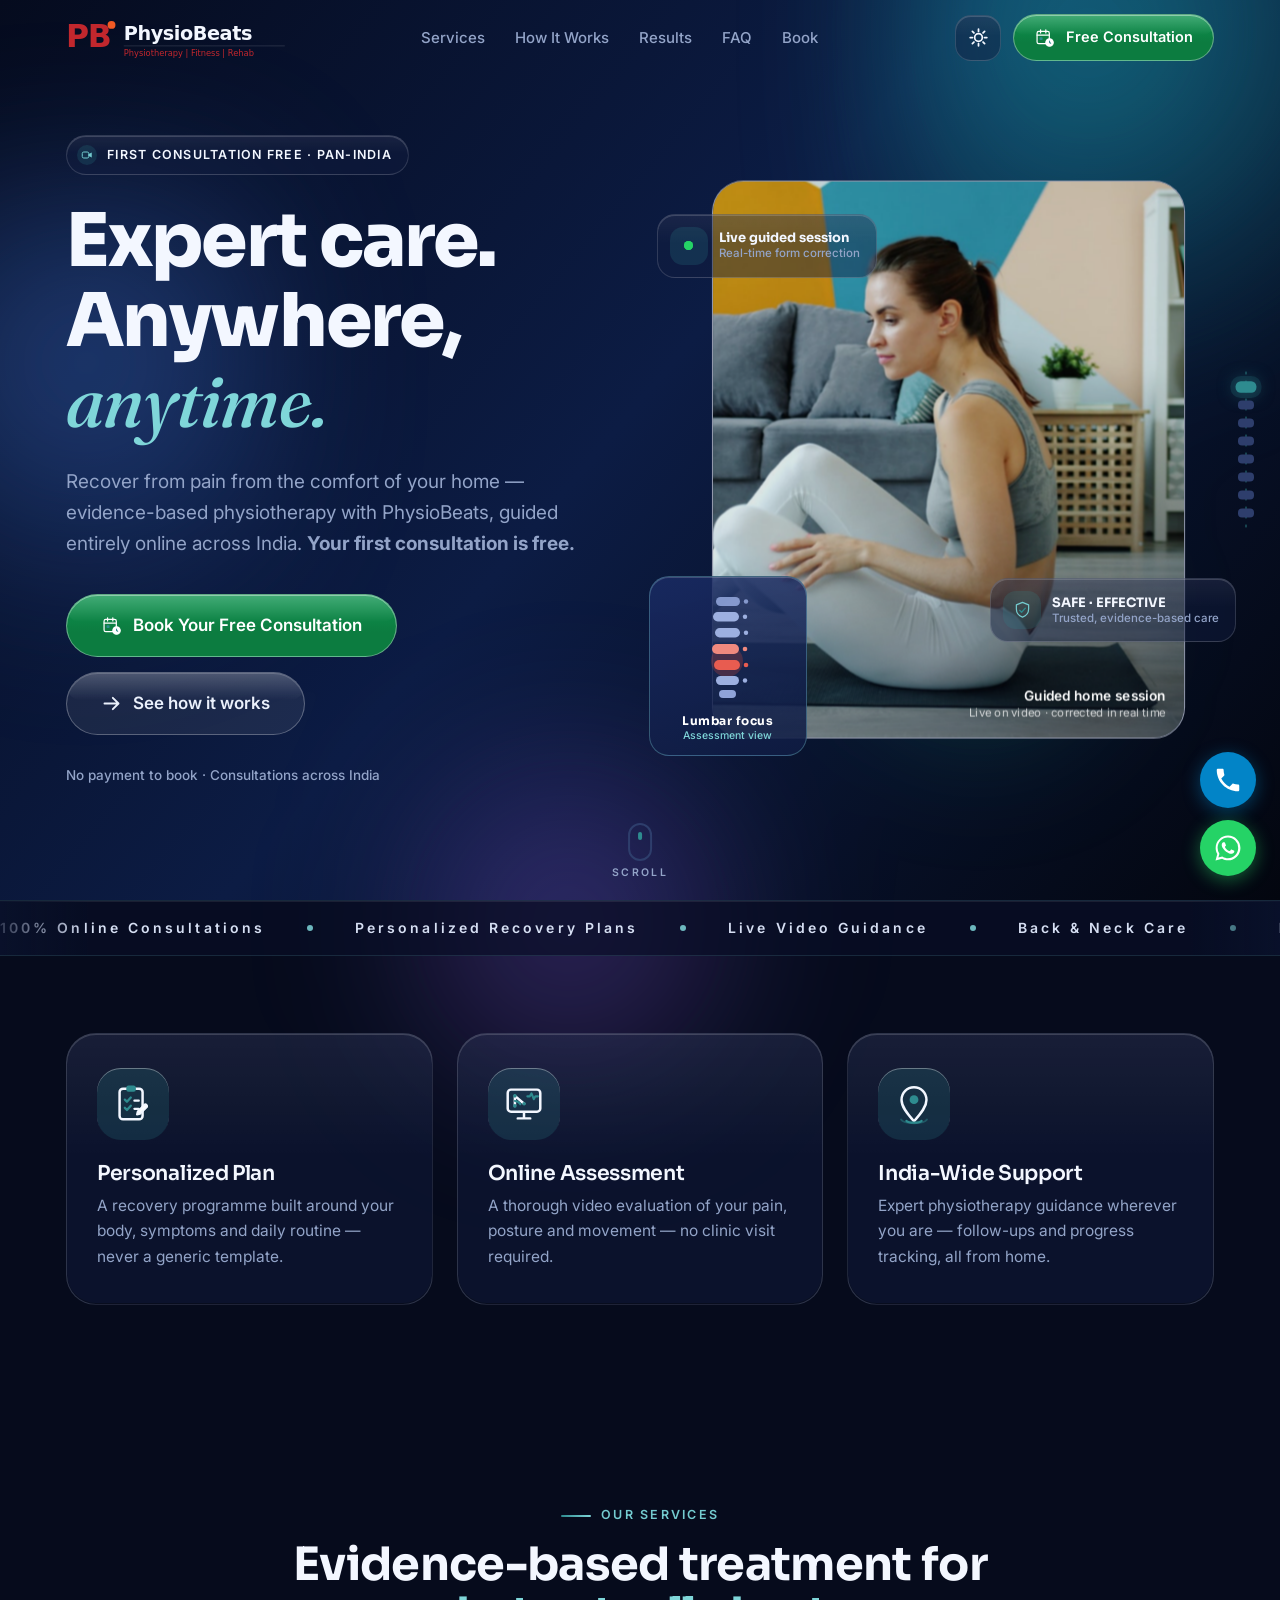
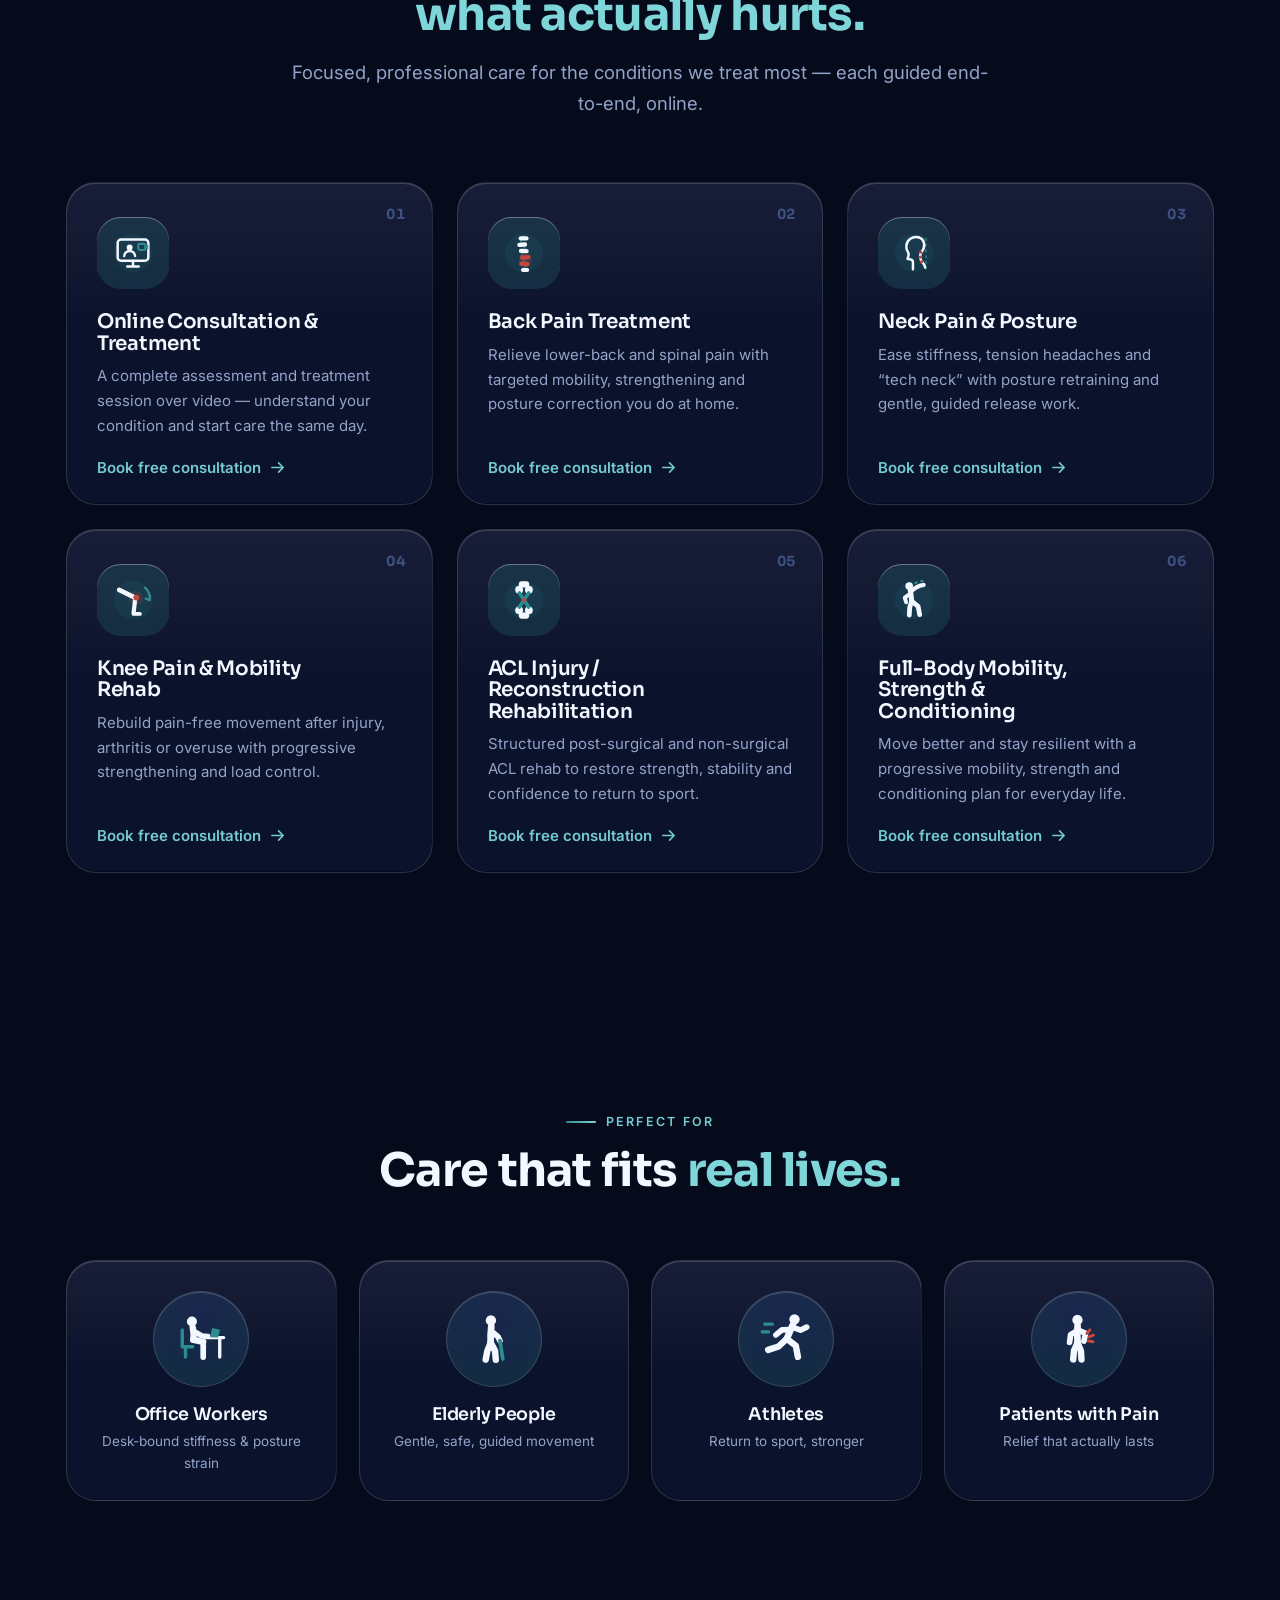
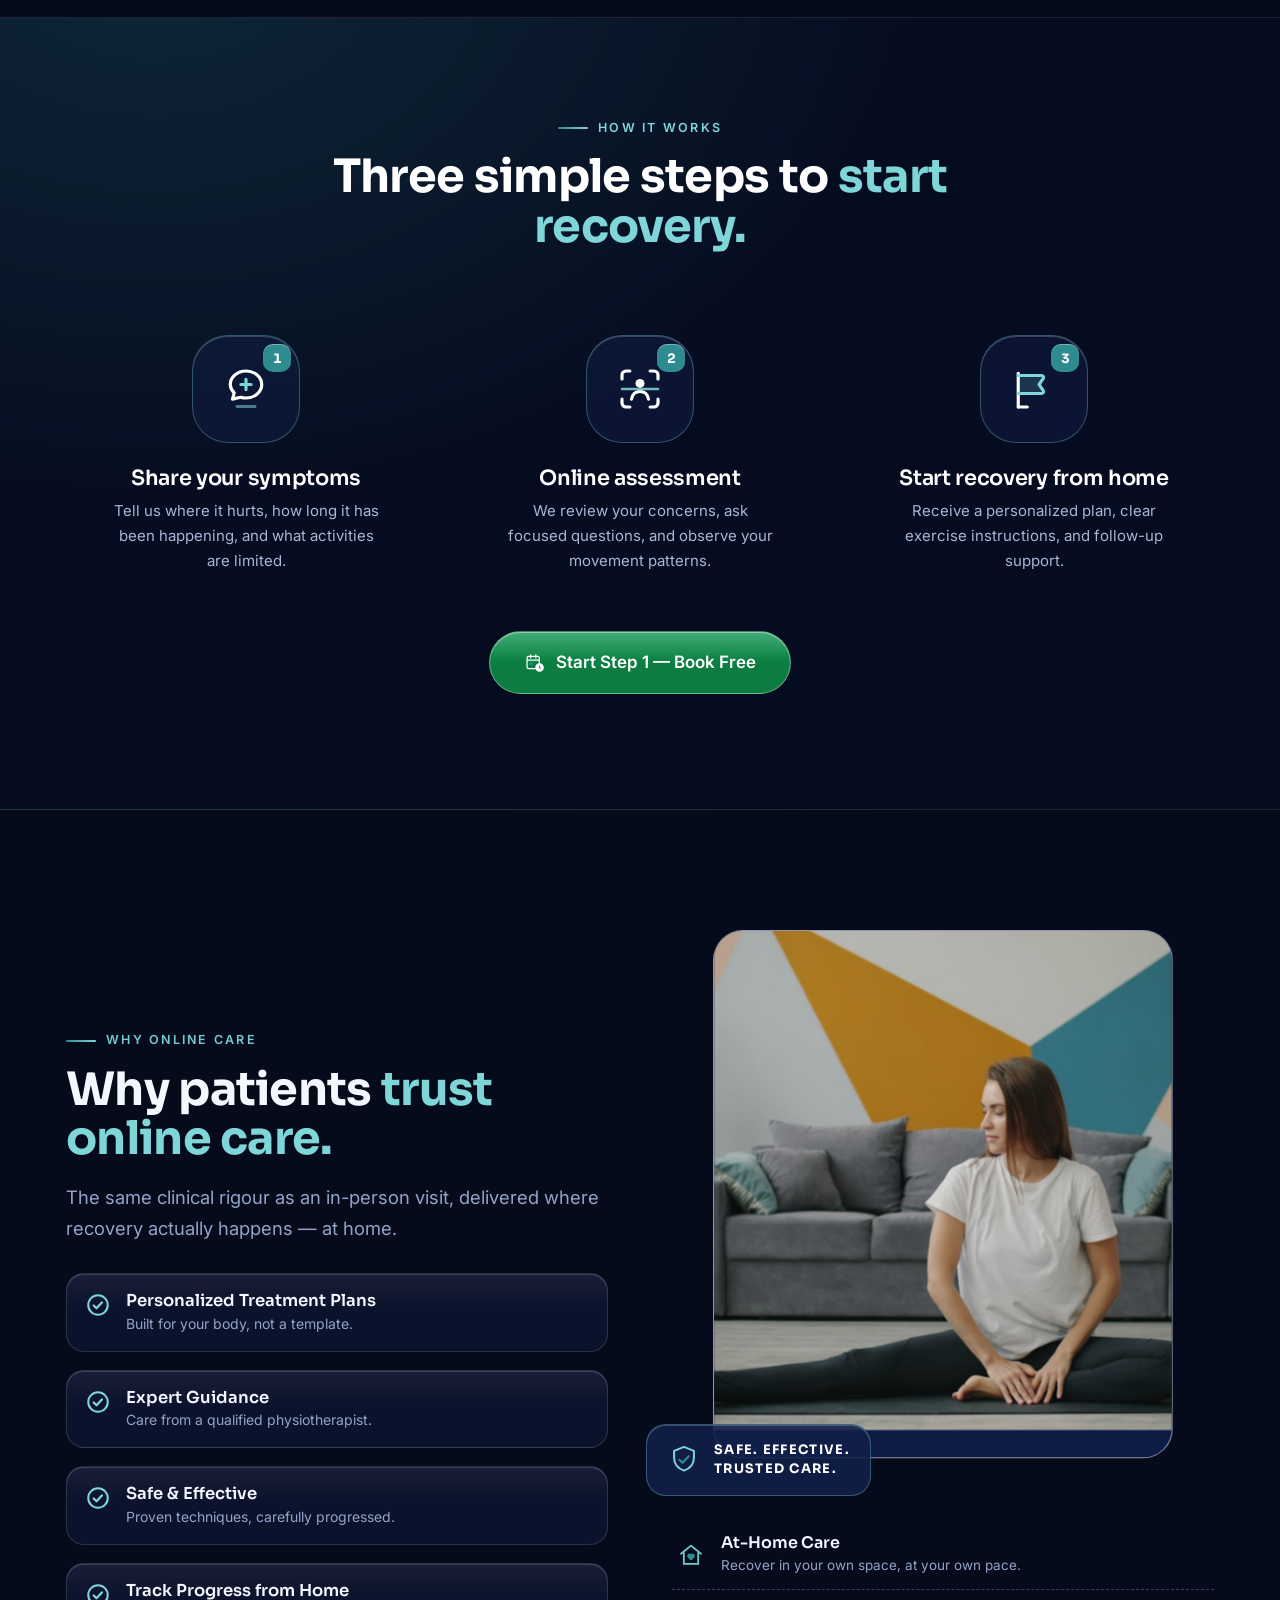
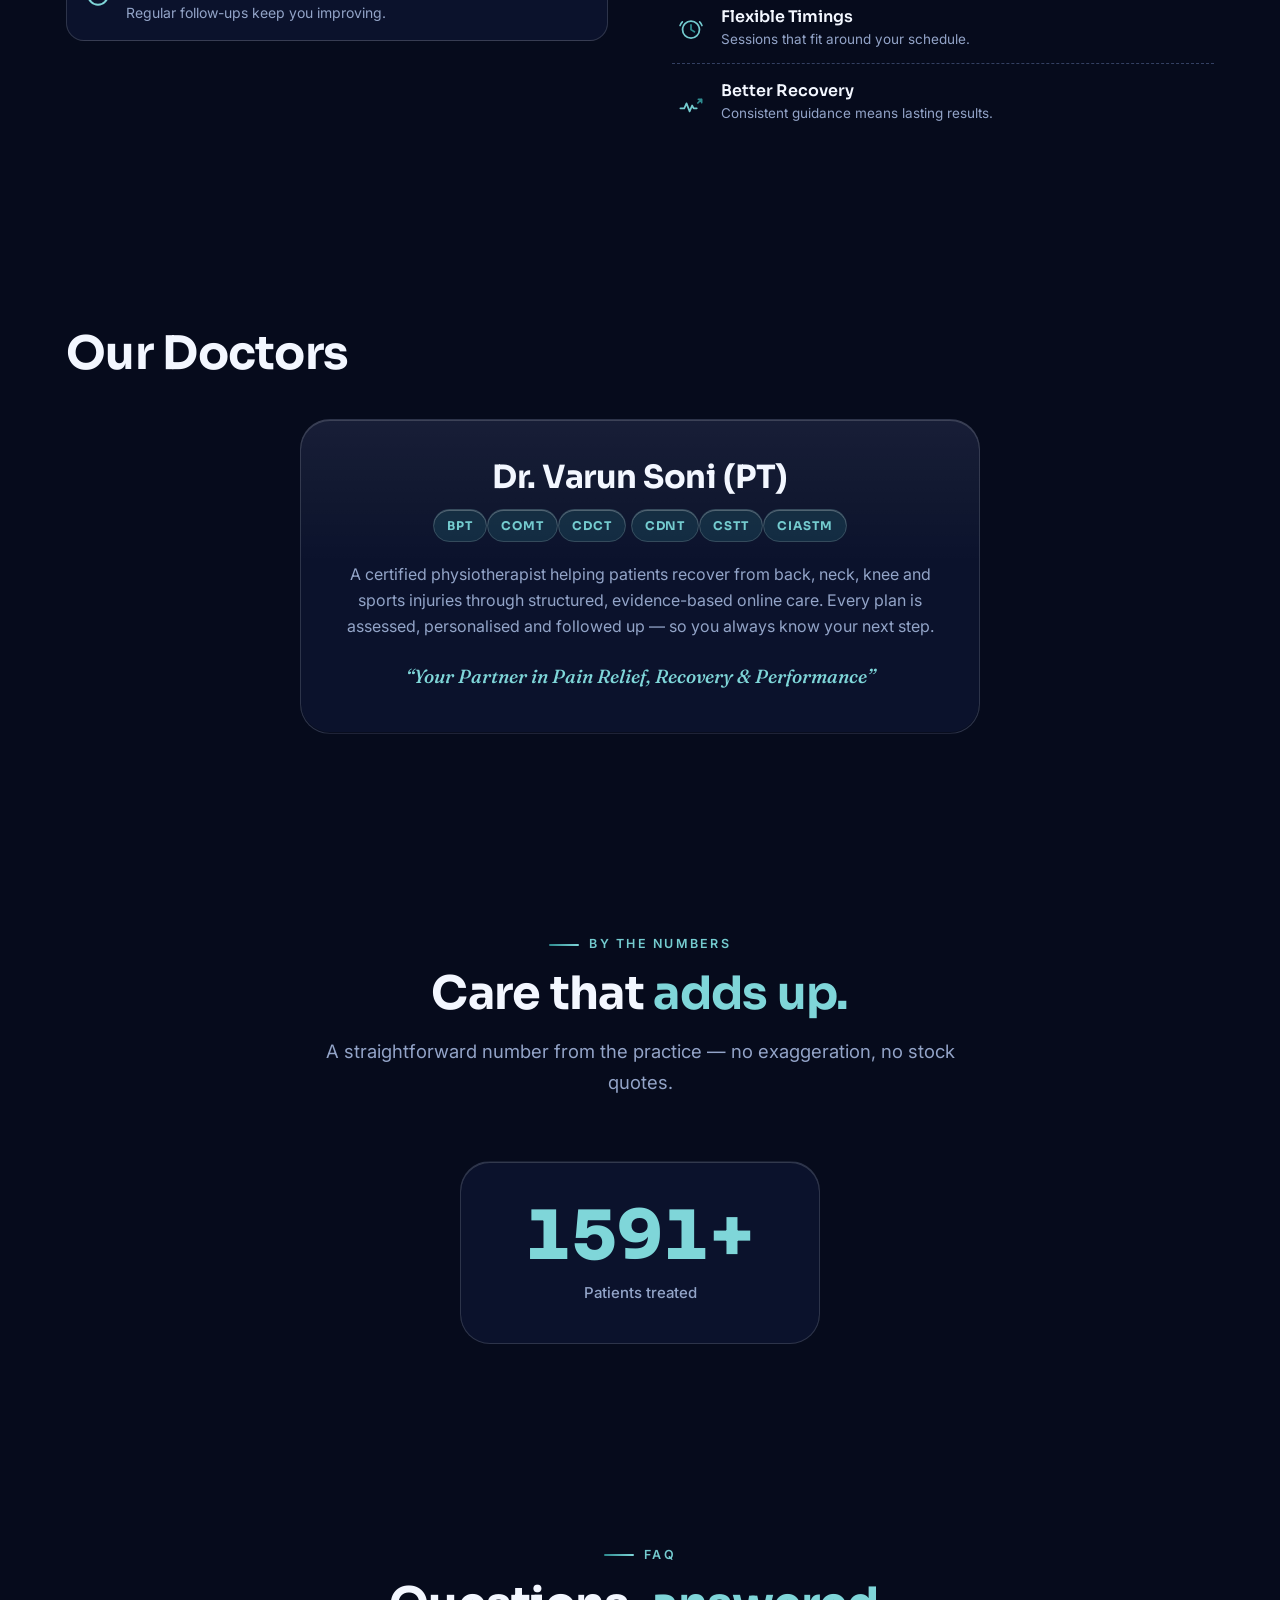
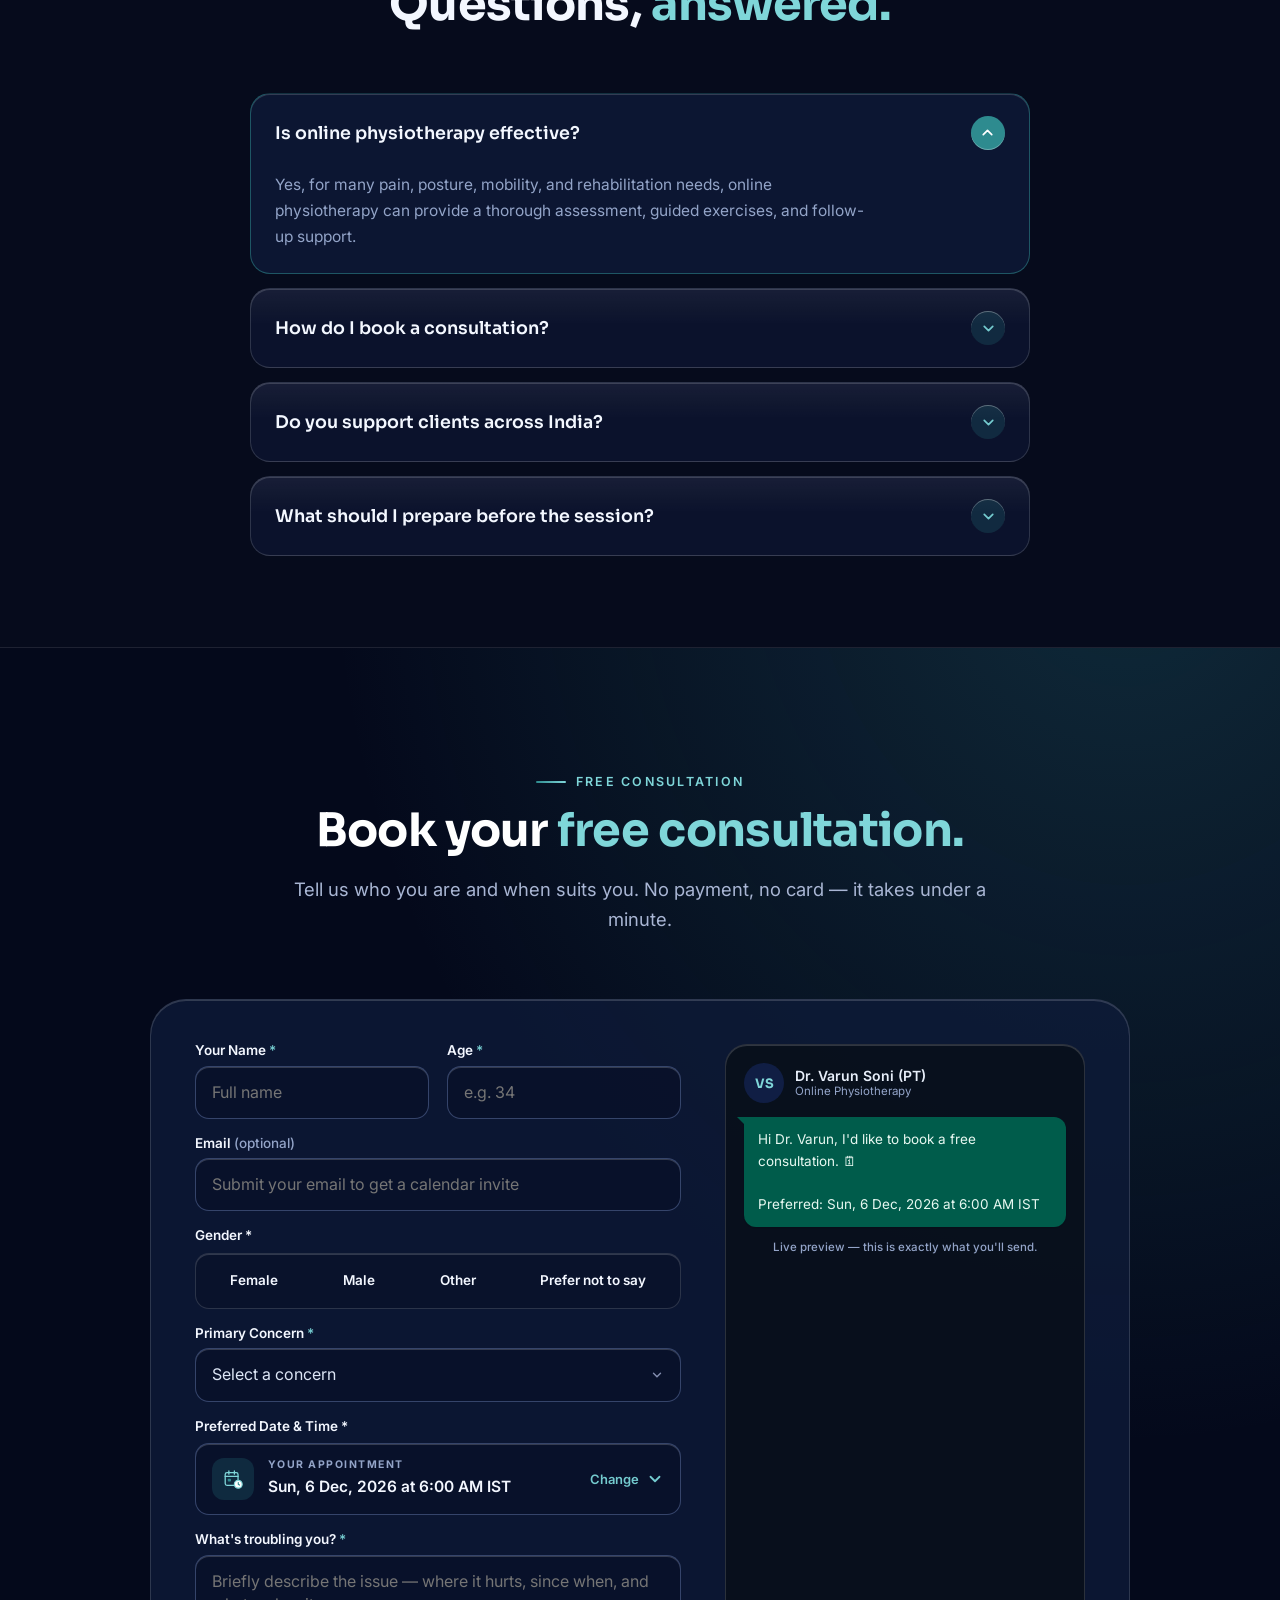
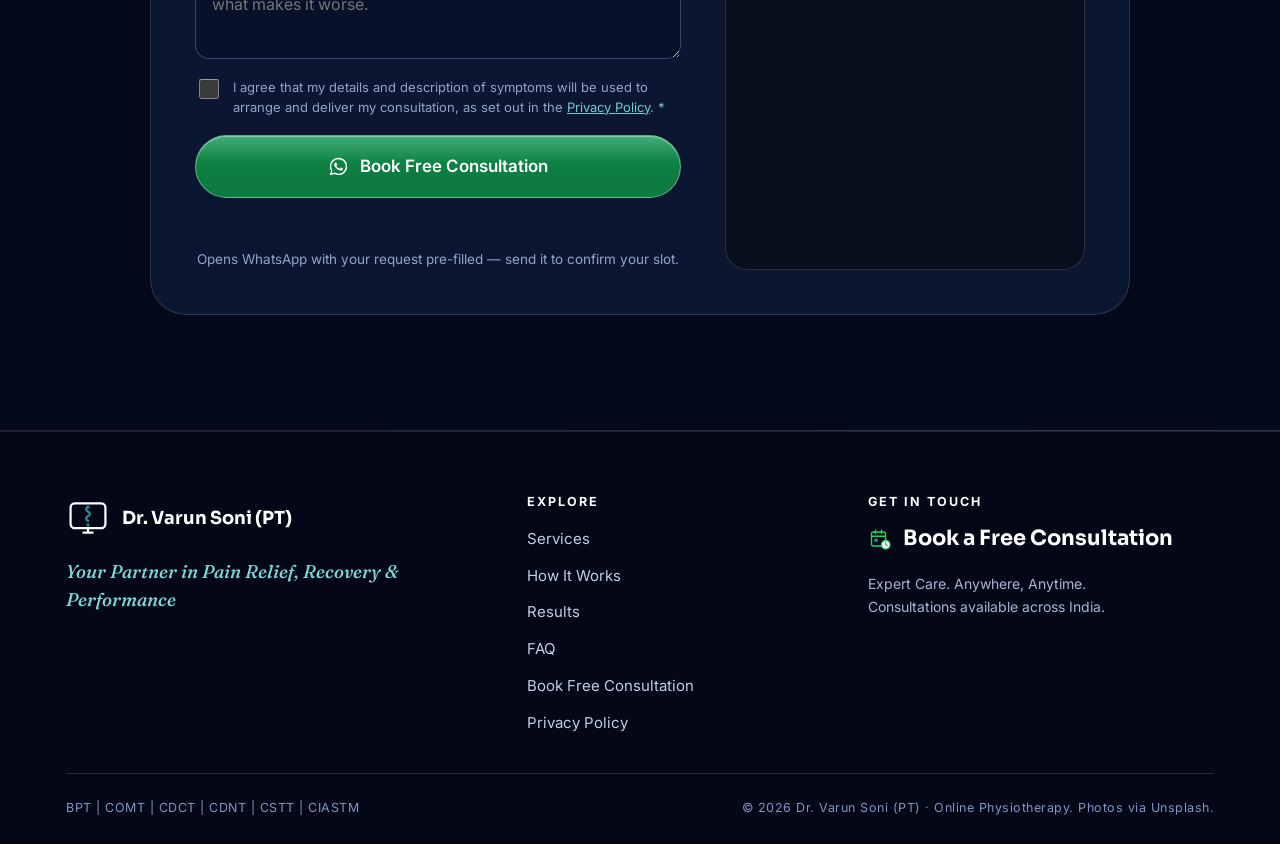
==== index.html @ 994fc3c7 "Add files via upload" ====
<!DOCTYPE html>
<html lang="en">

<head>
  <meta charset="UTF-8" />
  <meta name="viewport" content="width=device-width, initial-scale=1.0" />
  <!-- Mark JS available so animations only hide content when they can un-hide it,
       and apply the saved theme before first paint (dark is the default). -->
  <script>
    document.documentElement.classList.add('js');
    (function () {
      var t = null;
      var m = location.search.match(/[?&]theme=(light|dark)/);
      if (m) { t = m[1]; }
      else { try { t = localStorage.getItem('theme'); } catch (e) { } }
      if (t !== 'light' && t !== 'dark') t = 'dark';
      document.documentElement.setAttribute('data-theme', t);
    })();
  </script>
  <title>Dr. Varun Soni (PT) — Online Physiotherapy | Book a Free Consultation</title>
  <meta name="description"
    content="Evidence-based online physiotherapy with Dr. Varun Soni (PT). Recover from back, neck, knee and ACL pain with a personalized plan you can follow from home — anywhere in India. Start with a free consultation." />
  <meta name="theme-color" content="#0F1C42" />

  <!-- ⚠ TODO before launch: replace every occurrence of https://drvarunsoni.in with the
       real production domain (canonical, og:image, twitter:image, JSON-LD url + image).
       Relative social-image URLs are not reliably resolved by crawlers, which is why
       these must stay absolute. -->
  <link rel="canonical" href="https://drvarunsoni.in/" />
  <meta name="robots" content="index, follow" />

  <!-- Open Graph -->
  <meta property="og:type" content="website" />
  <meta property="og:url" content="https://drvarunsoni.in/" />
  <meta property="og:title" content="Dr. Varun Soni (PT) — Online Physiotherapy" />
  <meta property="og:description"
    content="Expert Care. Anywhere, Anytime. Book a free consultation and recover from home." />
  <meta property="og:image" content="https://drvarunsoni.in/assets/og-image.jpg" />
  <meta property="og:image:width" content="1200" />
  <meta property="og:image:height" content="630" />
  <meta property="og:image:type" content="image/jpeg" />
  <meta property="og:image:alt" content="Dr. Varun Soni (PT) — Online Physiotherapy. Expert care, anywhere, anytime." />
  <meta name="twitter:card" content="summary_large_image" />
  <meta name="twitter:title" content="Dr. Varun Soni (PT) — Online Physiotherapy" />
  <meta name="twitter:description"
    content="Expert Care. Anywhere, Anytime. Book a free consultation and recover from home." />
  <meta name="twitter:image" content="https://drvarunsoni.in/assets/og-image.jpg" />

  <link rel="icon" href="assets/favicon.svg" type="image/svg+xml" />
  <link rel="preload" as="image" href="assets/img/hero-home-session.jpg" fetchpriority="high" />

  <link rel="preconnect" href="https://fonts.googleapis.com" />
  <link rel="preconnect" href="https://fonts.gstatic.com" crossorigin />
  <link
    href="https://fonts.googleapis.com/css2?family=Sora:wght@400;600;700;800&family=Inter:wght@400;500;600;700&family=Fraunces:ital,opsz,wght@1,9..144,400;1,9..144,500;1,9..144,700&display=swap"
    rel="stylesheet" />

  <link rel="stylesheet" href="styles.css?v=13" />

  <script type="application/ld+json">
  {
    "@context": "https://schema.org",
    "@type": "MedicalBusiness",
    "name": "Dr. Varun Soni (PT) — Online Physiotherapy",
    "description": "Evidence-based online physiotherapy: personalized assessment, guided exercises and follow-up support, delivered from home across India.",
    "medicalSpecialty": "Physiotherapy",
    "telephone": "+919680049176",
    "url": "https://drvarunsoni.in/",
    "image": "https://drvarunsoni.in/assets/og-image.jpg",
    "areaServed": { "@type": "Country", "name": "India" },
    "availableService": [
      { "@type": "MedicalTherapy", "name": "Online Consultation & Treatment" },
      { "@type": "MedicalTherapy", "name": "Back Pain Treatment" },
      { "@type": "MedicalTherapy", "name": "Neck Pain & Posture" },
      { "@type": "MedicalTherapy", "name": "Knee Pain & Mobility Rehabilitation" },
      { "@type": "MedicalTherapy", "name": "ACL Injury / Reconstruction Rehabilitation" },
      { "@type": "MedicalTherapy", "name": "Full-Body Mobility, Strength & Conditioning" }
    ]
  }
  </script>

  <script type="application/ld+json">
  {
    "@context": "https://schema.org",
    "@type": "FAQPage",
    "mainEntity": [
      {
        "@type": "Question",
        "name": "Is online physiotherapy effective?",
        "acceptedAnswer": { "@type": "Answer", "text": "Yes, for many pain, posture, mobility, and rehabilitation needs, online physiotherapy can provide a thorough assessment, guided exercises, and follow-up support." }
      },
      {
        "@type": "Question",
        "name": "How do I book a consultation?",
        "acceptedAnswer": { "@type": "Answer", "text": "Fill in the booking form on this page with your details and preferred date and time. Your first consultation is free. Submitting the form opens WhatsApp with your request pre-filled so you can confirm in one tap." }
      },
      {
        "@type": "Question",
        "name": "Do you support clients across India?",
        "acceptedAnswer": { "@type": "Answer", "text": "Yes. The service is designed for people anywhere in India who want expert physiotherapy guidance from home." }
      },
      {
        "@type": "Question",
        "name": "What should I prepare before the session?",
        "acceptedAnswer": { "@type": "Answer", "text": "Keep a phone or laptop ready, wear comfortable clothing, and be prepared to show the area of concern and perform a few simple movements if needed." }
      }
    ]
  }
  </script>
</head>

<body>

  <!-- ==================== ICON SPRITE ==================== -->
  <svg xmlns="http://www.w3.org/2000/svg" style="display:none" aria-hidden="true">
    <symbol id="ic-consult" viewBox="0 0 48 48" fill="none">
      <circle cx="24" cy="24" r="20" fill="#2E8B8F" opacity=".10" />
      <rect x="8" y="10" width="32" height="22" rx="3.4" stroke="currentColor" stroke-width="2.6" />
      <path d="M18 38h12M24 32.4V38" stroke="currentColor" stroke-width="2.6" stroke-linecap="round" />
      <circle cx="20.5" cy="18.2" r="3.1" fill="currentColor" />
      <path d="M14.8 27.2c.5-3.4 2.8-5.2 5.7-5.2s5.2 1.8 5.7 5.2" stroke="currentColor" stroke-width="2.4"
        stroke-linecap="round" />
      <rect x="29.5" y="14.5" width="7.4" height="6.4" rx="1.8" stroke="#2E8B8F" stroke-width="2.2" />
      <path d="M36.9 16.6l3-1.7v5.6l-3-1.7" fill="#2E8B8F" />
    </symbol>
    <symbol id="ic-spine" viewBox="0 0 48 48" fill="none">
      <circle cx="24" cy="24" r="20" fill="#2E8B8F" opacity=".10" />
      <circle cx="25.5" cy="31" r="7" fill="#C8453B" opacity=".22" />
      <path d="M23.2 6.5c-3.4 3.2-3.4 6.4 0 9.1 3 2.4 3 5.4 0 7.8-3.2 2.6-3.2 5.9.4 8.4 3 2.1 3.2 5 .6 7.7"
        stroke="#2E8B8F" stroke-width="2" stroke-linecap="round" opacity=".55" />
      <g fill="currentColor">
        <rect x="18.4" y="6.4" width="10.4" height="4.6" rx="2.3" />
        <rect x="16.9" y="13" width="10.4" height="4.6" rx="2.3" transform="rotate(-4 22.1 15.3)" />
        <rect x="18.6" y="19.6" width="10.4" height="4.6" rx="2.3" transform="rotate(3 23.8 21.9)" />
      </g>
      <g fill="#C8453B">
        <rect x="19.9" y="26.2" width="10.9" height="4.8" rx="2.4" transform="rotate(-3 25.3 28.6)" />
        <rect x="18.9" y="33" width="10.9" height="4.8" rx="2.4" transform="rotate(4 24.3 35.4)" />
      </g>
      <rect x="20.8" y="39.7" width="8.6" height="4.2" rx="2.1" fill="currentColor" />
    </symbol>
    <symbol id="ic-neck" viewBox="0 0 48 48" fill="none">
      <circle cx="24" cy="24" r="20" fill="#2E8B8F" opacity=".10" />
      <path d="M36.5 9v32" stroke="#2E8B8F" stroke-width="1.8" stroke-dasharray="1.5 4.5" stroke-linecap="round"
        opacity=".8" />
      <path
        d="M28.6 7.6c-6.4-1.4-11.9 2.6-12.6 8.6-.3 2.6.4 4.7 1.6 6.7 1 1.6 1.2 2.7.6 4.4l-1 2.7 3.4.8c1.6.4 2.3 1.2 2.3 2.9V41"
        stroke="currentColor" stroke-width="2.6" stroke-linecap="round" stroke-linejoin="round" />
      <path
        d="M28.6 7.6c3.4 1 5.6 3.6 6 7.2.3 3-.6 5.4-2.4 7.6-1.4 1.8-2 3.4-1.8 5.6.2 2.6 1 4.4 2.8 6.2 1.5 1.5 2.2 3 2.4 5"
        stroke="currentColor" stroke-width="2.6" stroke-linecap="round" />
      <g fill="#C8453B">
        <circle cx="31" cy="23.2" r="1.7" />
        <circle cx="30.6" cy="28.2" r="1.7" />
        <circle cx="31.8" cy="33.2" r="1.7" />
      </g>
    </symbol>
    <symbol id="ic-knee" viewBox="0 0 48 48" fill="none">
      <circle cx="24" cy="24" r="20" fill="#2E8B8F" opacity=".10" />
      <circle cx="27" cy="22" r="7.5" fill="#C8453B" opacity=".18" />
      <path d="M9.5 13.5L25 21" stroke="currentColor" stroke-width="4.8" stroke-linecap="round" />
      <path d="M26.2 23.6L24.6 37.5" stroke="currentColor" stroke-width="4.4" stroke-linecap="round" />
      <path d="M24.6 38.5h6.6" stroke="currentColor" stroke-width="4" stroke-linecap="round" />
      <circle cx="27.4" cy="21.4" r="3" fill="#C8453B" />
      <path d="M36.5 11a15.5 15.5 0 015 13" stroke="#2E8B8F" stroke-width="2.4" stroke-linecap="round" />
      <path d="M41.8 19.6l-.3 4.6-4.2-1.7" stroke="#2E8B8F" stroke-width="2.4" stroke-linecap="round"
        stroke-linejoin="round" />
    </symbol>
    <symbol id="ic-acl" viewBox="0 0 48 48" fill="none">
      <circle cx="24" cy="24" r="20" fill="#2E8B8F" opacity=".10" />
      <rect x="18.5" y="4.5" width="11" height="6.5" rx="3.2" fill="currentColor" />
      <circle cx="18.9" cy="13.2" r="4.1" fill="currentColor" />
      <circle cx="29.1" cy="13.2" r="4.1" fill="currentColor" />
      <circle cx="18.9" cy="34.8" r="4.1" fill="currentColor" />
      <circle cx="29.1" cy="34.8" r="4.1" fill="currentColor" />
      <rect x="18.5" y="37" width="11" height="6.5" rx="3.2" fill="currentColor" />
      <path d="M19 16.5l10 15M29 16.5l-10 15" stroke="#2E8B8F" stroke-width="3.6" stroke-linecap="round" />
      <circle cx="24" cy="24" r="2.2" fill="#C8453B" />
    </symbol>
    <symbol id="ic-mobility" viewBox="0 0 48 48" fill="none">
      <circle cx="24" cy="24" r="20" fill="#2E8B8F" opacity=".10" />
      <circle cx="19" cy="9.4" r="4" fill="currentColor" />
      <path d="M20 13.8c1 3.8 1.4 7.4 1.5 11.4" stroke="currentColor" stroke-width="5.2" stroke-linecap="round" />
      <path d="M20.5 15.8C24 11.6 28.5 9 34 8.2" stroke="currentColor" stroke-width="4.4" stroke-linecap="round" />
      <path d="M20.2 17.4l-5.8 4.2 1.4 4.8" stroke="currentColor" stroke-width="4.2" stroke-linecap="round"
        stroke-linejoin="round" />
      <path d="M21.5 25.2l-2 6.8-.4 7.8" stroke="currentColor" stroke-width="5" stroke-linecap="round"
        stroke-linejoin="round" />
      <path d="M21.5 25.2l6.8 5.4 1.6 8.6" stroke="currentColor" stroke-width="5" stroke-linecap="round"
        stroke-linejoin="round" />
      <path d="M25.5 6.5c3.8-2.6 8.2-3 12.4-1.2" stroke="#2E8B8F" stroke-width="2.2" stroke-linecap="round"
        stroke-dasharray="1.5 5" />
    </symbol>
    <symbol id="ic-plan" viewBox="0 0 48 48" fill="none">
      <rect x="10" y="8" width="24" height="32" rx="3.6" stroke="currentColor" stroke-width="2.6" />
      <rect x="17" y="4.8" width="10" height="6.4" rx="2.4" fill="#2E8B8F" />
      <path d="M15.5 19.5l2.2 2.2 4-4.4" stroke="#2E8B8F" stroke-width="2.4" stroke-linecap="round"
        stroke-linejoin="round" />
      <path d="M25.5 20.5h4.5" stroke="currentColor" stroke-width="2.4" stroke-linecap="round" />
      <path d="M15.5 28l2.2 2.2 4-4.4" stroke="#2E8B8F" stroke-width="2.4" stroke-linecap="round"
        stroke-linejoin="round" />
      <path d="M25.5 29h4.5" stroke="currentColor" stroke-width="2.4" stroke-linecap="round" />
      <path d="M38.6 26.8l-7.3 7.3-3.1.8.8-3.1 7.3-7.3a1.9 1.9 0 012.3 2.3z" fill="#fff" stroke="currentColor"
        stroke-width="2.2" stroke-linejoin="round" />
    </symbol>
    <symbol id="ic-assess" viewBox="0 0 48 48" fill="none">
      <rect x="7" y="9" width="34" height="23" rx="3.4" stroke="currentColor" stroke-width="2.6" />
      <path d="M17.5 39h13M24 32.6V39" stroke="currentColor" stroke-width="2.6" stroke-linecap="round" />
      <path d="M14.5 26V15.5l9.6 8.2" stroke="currentColor" stroke-width="2.6" stroke-linecap="round"
        stroke-linejoin="round" />
      <path d="M14.5 20.8a7.4 7.4 0 015.7 3.4" stroke="#2E8B8F" stroke-width="2.2" stroke-linecap="round" />
      <circle cx="14.5" cy="15.5" r="1.9" fill="#2E8B8F" />
      <circle cx="24.1" cy="23.7" r="1.9" fill="#2E8B8F" />
      <circle cx="14.5" cy="26" r="1.9" fill="#2E8B8F" />
      <path d="M27.5 16h2.6l1.7-3 2.4 6 1.7-3h2.6" stroke="#2E8B8F" stroke-width="2.2" stroke-linecap="round"
        stroke-linejoin="round" />
    </symbol>
    <symbol id="ic-india" viewBox="0 0 48 48" fill="none">
      <path d="M24 42c8.4-9.5 13-15.7 13-22.3C37 12 31.2 6.5 24 6.5S11 12 11 19.7C11 26.3 15.6 32.5 24 42z"
        stroke="currentColor" stroke-width="2.6" stroke-linejoin="round" />
      <circle cx="24" cy="19.5" r="4.6" fill="#2E8B8F" />
      <path d="M16 41.6a8.6 2.9 0 0016 0" stroke="#2E8B8F" stroke-width="2.2" stroke-linecap="round" />
      <path d="M10.5 40.2a13.8 4.8 0 0027 0" stroke="#2E8B8F" stroke-width="2" stroke-linecap="round" opacity=".45" />
    </symbol>
    <symbol id="ic-office" viewBox="0 0 48 48" fill="none">
      <path d="M9.5 17v13M9.5 30h8M12 30v8" stroke="#2E8B8F" stroke-width="2.6" stroke-linecap="round"
        stroke-linejoin="round" />
      <circle cx="17" cy="10.5" r="3.9" fill="currentColor" />
      <path d="M17.6 15c.8 3.4.9 6.2.5 9.6" stroke="currentColor" stroke-width="5" stroke-linecap="round" />
      <path d="M17.9 17.8l6.8 3.8 4.6.4" stroke="currentColor" stroke-width="4.2" stroke-linecap="round"
        stroke-linejoin="round" />
      <path d="M18.1 24.6l7.6 1.6" stroke="currentColor" stroke-width="5" stroke-linecap="round" />
      <path d="M25.7 26.4v11.6" stroke="currentColor" stroke-width="4.4" stroke-linecap="round" />
      <path d="M27 22.9h14.5" stroke="currentColor" stroke-width="2.6" stroke-linecap="round" />
      <path d="M38.5 23v15" stroke="currentColor" stroke-width="2.6" stroke-linecap="round" />
      <path d="M31 22.7l1.6-7.2 6.2 1.4-1.6 5.9z" fill="#2E8B8F" />
    </symbol>
    <symbol id="ic-elderly" viewBox="0 0 48 48" fill="none">
      <circle cx="21.6" cy="9.6" r="4" fill="currentColor" />
      <path d="M21.9 14.2c-.5 4.4-.7 8.4-.5 12.6" stroke="currentColor" stroke-width="5.2" stroke-linecap="round" />
      <path d="M21.7 17.8l5.4 4.4 1.5 3.2" stroke="currentColor" stroke-width="4.4" stroke-linecap="round"
        stroke-linejoin="round" />
      <path d="M28.6 25.2l2.2 14.3" stroke="#2E8B8F" stroke-width="2.9" stroke-linecap="round" />
      <path d="M21.4 26.8l3.4 6.4.6 6.8" stroke="currentColor" stroke-width="5" stroke-linecap="round"
        stroke-linejoin="round" />
      <path d="M21.4 26.8l-2.6 6.6-1.2 6.6" stroke="currentColor" stroke-width="5" stroke-linecap="round"
        stroke-linejoin="round" />
    </symbol>
    <symbol id="ic-athlete" viewBox="0 0 48 48" fill="none">
      <circle cx="30.6" cy="8.8" r="4" fill="currentColor" />
      <path d="M29.2 13.2l-4.6 10.6" stroke="currentColor" stroke-width="5.2" stroke-linecap="round" />
      <path d="M28.4 14.6l6.8 2.6 4.8-2.4" stroke="currentColor" stroke-width="4.4" stroke-linecap="round"
        stroke-linejoin="round" />
      <path d="M27.8 16.8l-7 .2-4.6 3.8" stroke="currentColor" stroke-width="4.4" stroke-linecap="round"
        stroke-linejoin="round" />
      <path d="M24.6 23.8l7 5.4 1.6 8.6" stroke="currentColor" stroke-width="5" stroke-linecap="round"
        stroke-linejoin="round" />
      <path d="M24.6 23.8l-6.4 6-8 2.6" stroke="currentColor" stroke-width="5" stroke-linecap="round"
        stroke-linejoin="round" />
      <path d="M7.5 12.5h6M5.5 18.5h5" stroke="#2E8B8F" stroke-width="2.4" stroke-linecap="round" />
    </symbol>
    <symbol id="ic-painpt" viewBox="0 0 48 48" fill="none">
      <circle cx="22.8" cy="9.2" r="4" fill="currentColor" />
      <path d="M22.9 13.8c-.3 4.5-.3 8.6 0 13" stroke="currentColor" stroke-width="5.2" stroke-linecap="round" />
      <path d="M22.9 16.9l6.2 2.8-1.3 5.9" stroke="currentColor" stroke-width="4.4" stroke-linecap="round"
        stroke-linejoin="round" />
      <path d="M22.9 17.4l-5.4 3.2-.8 6" stroke="currentColor" stroke-width="4.4" stroke-linecap="round"
        stroke-linejoin="round" />
      <path d="M22.9 26.8l2.6 6.4.4 6.6" stroke="currentColor" stroke-width="5" stroke-linecap="round"
        stroke-linejoin="round" />
      <path d="M22.9 26.8l-2.8 6.4-.6 6.6" stroke="currentColor" stroke-width="5" stroke-linecap="round"
        stroke-linejoin="round" />
      <path d="M31.9 22.4l3.2-1.4M31.4 25.6l3.4.6M30.2 19.6l2.2-2.6" stroke="#C8453B" stroke-width="2.4"
        stroke-linecap="round" />
    </symbol>
    <symbol id="ic-home" viewBox="0 0 48 48" fill="none">
      <path d="M8 22L24 9l16 13" stroke="currentColor" stroke-width="2.8" stroke-linecap="round"
        stroke-linejoin="round" />
      <path d="M12.5 20.5V38h23V20.5" stroke="currentColor" stroke-width="2.8" stroke-linecap="round" />
      <path
        d="M24 32.6s-6-3.7-6-7.6c0-2.1 1.7-3.6 3.6-3.6 1 0 2 .5 2.4 1.4.4-.9 1.4-1.4 2.4-1.4 1.9 0 3.6 1.5 3.6 3.6 0 3.9-6 7.6-6 7.6z"
        fill="#2E8B8F" />
    </symbol>
    <symbol id="ic-clock" viewBox="0 0 48 48" fill="none">
      <circle cx="24" cy="25" r="13.5" stroke="currentColor" stroke-width="2.8" />
      <path d="M24 17.5V25l5.4 3.4" stroke="#2E8B8F" stroke-width="2.8" stroke-linecap="round"
        stroke-linejoin="round" />
      <path d="M37.8 12.6a19 19 0 013.7 5.9M10.2 12.6a19 19 0 00-3.7 5.9" stroke="currentColor" stroke-width="2.6"
        stroke-linecap="round" />
    </symbol>
    <symbol id="ic-recovery" viewBox="0 0 48 48" fill="none">
      <path d="M7 32.5h6.2l3.6-8 5 13 4-9.5 2.4 4.5h5" stroke="currentColor" stroke-width="2.8" stroke-linecap="round"
        stroke-linejoin="round" />
      <path d="M35 24l6-6m0 0h-5.2M41 18v5.2" stroke="#2E8B8F" stroke-width="2.8" stroke-linecap="round"
        stroke-linejoin="round" />
    </symbol>
    <symbol id="ic-shield" viewBox="0 0 48 48" fill="none">
      <path d="M24 5.5l14 5.6v9.4c0 9.3-6 15.7-14 18.5-8-2.8-14-9.2-14-18.5v-9.4z" stroke="currentColor"
        stroke-width="2.8" stroke-linejoin="round" />
      <path d="M17.5 23.6l4.4 4.4 8.6-9.4" stroke="#2E8B8F" stroke-width="3" stroke-linecap="round"
        stroke-linejoin="round" />
    </symbol>
    <symbol id="ic-cal" viewBox="0 0 48 48" fill="none">
      <rect x="7" y="10" width="28" height="28" rx="4" stroke="currentColor" stroke-width="2.8" />
      <path d="M7 18.5h28M15 6.5v7M27 6.5v7" stroke="currentColor" stroke-width="2.8" stroke-linecap="round" />
      <rect x="12.6" y="23.5" width="7" height="6" rx="1.6" fill="#2E8B8F" />
      <circle cx="35.5" cy="35.5" r="8.5" fill="#fff" stroke="currentColor" stroke-width="2.6" />
      <path d="M35.5 31.8v3.7l2.7 1.7" stroke="#2E8B8F" stroke-width="2.4" stroke-linecap="round"
        stroke-linejoin="round" />
    </symbol>
    <symbol id="ic-chat" viewBox="0 0 48 48" fill="none">
      <path
        d="M40 21.5c0 7.5-7.2 13.5-16 13.5-1.9 0-3.8-.3-5.5-.8L10 37l1.7-6.4C9.4 28.2 8 25 8 21.5 8 14 15.2 8 24 8s16 6 16 13.5z"
        stroke="currentColor" stroke-width="2.8" stroke-linejoin="round" />
      <circle cx="17.5" cy="21.5" r="2" fill="#2E8B8F" />
      <circle cx="24" cy="21.5" r="2" fill="#2E8B8F" />
      <circle cx="30.5" cy="21.5" r="2" fill="#2E8B8F" />
    </symbol>
    <symbol id="ic-step-tell" viewBox="0 0 48 48" fill="none">
      <path
        d="M38 20c0 6.6-6.3 12-14 12-1.7 0-3.3-.2-4.8-.7L12 33l1.5-5.6C11.3 25.2 10 22.7 10 20c0-6.6 6.3-12 14-12s14 5.4 14 12z"
        stroke="currentColor" stroke-width="2.8" stroke-linejoin="round" />
      <path d="M24 15.5v9M19.5 20h9" stroke="#7FD6D9" stroke-width="2.8" stroke-linecap="round" />
      <path d="M16 39.5h16" stroke="#7FD6D9" stroke-width="2.6" stroke-linecap="round" opacity=".55" />
    </symbol>
    <symbol id="ic-step-scan" viewBox="0 0 48 48" fill="none">
      <path
        d="M8 15v-3.4A3.6 3.6 0 0111.6 8H15M33 8h3.4A3.6 3.6 0 0140 11.6V15M40 33v3.4a3.6 3.6 0 01-3.6 3.6H33M15 40h-3.4A3.6 3.6 0 018 36.4V33"
        stroke="currentColor" stroke-width="2.8" stroke-linecap="round" />
      <circle cx="24" cy="19" r="4" fill="currentColor" />
      <path d="M16.5 33c.7-4.4 3.6-6.8 7.5-6.8s6.8 2.4 7.5 6.8" stroke="currentColor" stroke-width="2.8"
        stroke-linecap="round" />
      <path d="M8 24h32" stroke="#7FD6D9" stroke-width="2.4" stroke-linecap="round" opacity=".85" />
    </symbol>
    <symbol id="ic-step-plan" viewBox="0 0 48 48" fill="none">
      <path d="M10 40V10" stroke="currentColor" stroke-width="2.8" stroke-linecap="round" />
      <path d="M10 12h20.5c1.8 0 2.6 1.4 1.6 2.8L28.5 20l3.6 5.2c1 1.4.2 2.8-1.6 2.8H10" stroke="#7FD6D9"
        stroke-width="2.8" stroke-linecap="round" stroke-linejoin="round" fill="#7FD6D9" fill-opacity=".16" />
      <path d="M18 40h-8" stroke="currentColor" stroke-width="2.8" stroke-linecap="round" />
    </symbol>
    <symbol id="ic-wa" viewBox="0 0 24 24" fill="currentColor">
      <path
        d="M12.04 2C6.58 2 2.13 6.45 2.13 11.91c0 1.75.46 3.45 1.32 4.95L2 22l5.25-1.38c1.45.79 3.08 1.21 4.79 1.21 5.46 0 9.91-4.45 9.91-9.91C21.95 6.45 17.5 2 12.04 2zm0 18.15c-1.52 0-3.01-.41-4.3-1.18l-.31-.18-3.12.82.83-3.04-.2-.31a8.24 8.24 0 01-1.26-4.37c0-4.54 3.7-8.23 8.24-8.23 2.2 0 4.27.86 5.82 2.42a8.18 8.18 0 012.41 5.82c0 4.54-3.7 8.23-8.24 8.23zm4.52-6.16c-.25-.12-1.47-.72-1.69-.81-.23-.08-.39-.12-.56.12-.16.25-.64.81-.79.97-.14.17-.29.19-.54.06-.25-.12-1.05-.39-1.99-1.23-.74-.66-1.23-1.47-1.38-1.72-.14-.25-.02-.38.11-.5.11-.11.25-.29.37-.43.12-.14.16-.25.25-.41.08-.17.04-.31-.02-.43-.06-.12-.56-1.34-.76-1.84-.2-.48-.4-.42-.56-.43-.14-.01-.31-.01-.48-.01-.17 0-.43.06-.66.31-.23.25-.87.85-.87 2.07 0 1.22.89 2.4 1.01 2.56.12.17 1.75 2.67 4.24 3.74.59.26 1.05.41 1.41.52.59.19 1.13.16 1.56.1.48-.07 1.47-.6 1.68-1.18.21-.58.21-1.07.14-1.18-.06-.11-.22-.17-.47-.29z" />
    </symbol>
    <symbol id="ic-phone" viewBox="0 0 24 24" fill="currentColor">
      <path d="M6.62 10.79c1.44 2.83 3.76 5.14 6.59 6.59l2.2-2.2c.27-.27.67-.36 1.02-.24 1.12.37 2.33.57 3.57.57.55 0 1 .45 1 1V20c0 .55-.45 1-1 1-9.39 0-17-7.61-17-17 0-.55.45-1 1-1h3.5c.55 0 1 .45 1 1 0 1.25.2 2.45.57 3.57.11.35.03.74-.25 1.02l-2.2 2.2z"/>
    </symbol>
    <symbol id="ic-pin" viewBox="0 0 24 24" fill="none">
      <path d="M12 21c4-5 6.5-8 6.5-11a6.5 6.5 0 10-13 0c0 3 2.5 6 6.5 11z" stroke="currentColor" stroke-width="1.9"
        stroke-linejoin="round" />
      <circle cx="12" cy="10" r="2.4" fill="currentColor" />
    </symbol>
    <symbol id="ic-arrow" viewBox="0 0 24 24" fill="none">
      <path d="M4 12h15M13.5 5.5L20 12l-6.5 6.5" stroke="currentColor" stroke-width="2.2" stroke-linecap="round"
        stroke-linejoin="round" />
    </symbol>
    <symbol id="ic-chev" viewBox="0 0 24 24" fill="none">
      <path d="M6 9l6 6 6-6" stroke="currentColor" stroke-width="2.4" stroke-linecap="round" stroke-linejoin="round" />
    </symbol>
    <symbol id="ic-check" viewBox="0 0 24 24" fill="none">
      <circle cx="12" cy="12" r="9" stroke="currentColor" stroke-width="1.9" />
      <path d="M8 12.4l2.6 2.6 5-5.4" stroke="currentColor" stroke-width="2.1" stroke-linecap="round"
        stroke-linejoin="round" />
    </symbol>
    <symbol id="ic-video" viewBox="0 0 24 24" fill="none">
      <rect x="2.5" y="6" width="13" height="12" rx="3" stroke="currentColor" stroke-width="2" />
      <path d="M15.5 10.2l6-3.4v10.4l-6-3.4" fill="currentColor" />
    </symbol>
    <symbol id="ic-sun" viewBox="0 0 24 24" fill="none">
      <circle cx="12" cy="12" r="4.4" stroke="currentColor" stroke-width="2" />
      <path d="M12 2.5v2.6M12 18.9v2.6M2.5 12h2.6M18.9 12h2.6M5 5l1.8 1.8M17.2 17.2L19 19M19 5l-1.8 1.8M6.8 17.2L5 19"
        stroke="currentColor" stroke-width="2" stroke-linecap="round" />
    </symbol>
    <symbol id="ic-moon" viewBox="0 0 24 24" fill="none">
      <path d="M20.5 14.2A8.8 8.8 0 019.8 3.5a8.8 8.8 0 1010.7 10.7z" stroke="currentColor" stroke-width="2"
        stroke-linejoin="round" />
    </symbol>
  </svg>

  <a class="skip-link" href="#main">Skip to content</a>
  <div class="progress" aria-hidden="true"><span id="progressBar"></span></div>

  <!-- Liquid blob field — morphing color glow behind all the glass -->
  <div class="fluid" aria-hidden="true"><i></i><i></i><i></i><i></i></div>

  <!-- ==================== SPINE SECTION NAV ==================== -->
  <nav class="spine-nav" id="spineNav" aria-label="Section navigation"></nav>

  <!-- ==================== HEADER ==================== -->
  <header class="site-header" id="siteHeader">
    <div class="container">
      <a class="brand" href="#home" aria-label="PhysioBeats — Physiotherapy, Fitness, Rehab, top of page">
        <svg viewBox="0 0 250 48" fill="none" style="height: 42px; width: auto; color: var(--heading);"
          aria-hidden="true">
          <text x="0" y="34" font-family="system-ui, sans-serif" font-weight="800" font-size="36" fill="#c1272d"
            letter-spacing="-1.5">PB</text>
          <circle cx="52" cy="9" r="4.5" fill="#f15a24" />
          <text x="66" y="26" font-family="system-ui, sans-serif" font-weight="800" font-size="22" fill="currentColor"
            letter-spacing="-0.5">PhysioBeats</text>
          <line x1="66" y1="33" x2="250" y2="33" stroke="currentColor" stroke-opacity="0.15" stroke-width="1" />
          <text x="66" y="44" font-family="system-ui, sans-serif" font-weight="500" font-size="9.5"
            fill="#c1272d">Physiotherapy | Fitness | Rehab</text>
        </svg>
      </a>

      <nav class="nav" aria-label="Primary" id="primaryNav">
        <a href="#services">Services</a>
        <a href="#how">How It Works</a>
        <a href="#results">Results</a>
        <a href="#faq">FAQ</a>
        <a href="#book">Book</a>
      </nav>

      <div class="header-actions">
        <button class="theme-btn" id="themeBtn" type="button" aria-label="Switch to light mode">
          <svg class="ic tb-sun">
            <use href="#ic-sun" />
          </svg>
          <svg class="ic tb-moon">
            <use href="#ic-moon" />
          </svg>
        </button>
        <a class="btn btn--wa btn--sm" href="#book" data-cta="header">
          <svg class="ic">
            <use href="#ic-cal" />
          </svg><span class="full">Free Consultation</span>
        </a>
        <button class="menu-btn" id="menuBtn" aria-label="Open menu" aria-expanded="false" aria-controls="mobileMenu">
          <span></span><span></span><span></span>
        </button>
      </div>
    </div>
  </header>

  <!-- ==================== MOBILE MENU ==================== -->
  <div class="mobile-menu" id="mobileMenu" aria-hidden="true">
    <a class="mm-link" style="--i:0" href="#home"><small>01</small>Home</a>
    <a class="mm-link" style="--i:1" href="#services"><small>02</small>Services</a>
    <a class="mm-link" style="--i:2" href="#how"><small>03</small>How It Works</a>
    <a class="mm-link" style="--i:3" href="#results"><small>04</small>Results</a>
    <a class="mm-link" style="--i:4" href="#faq"><small>05</small>FAQ</a>
    <a class="mm-link" style="--i:5" href="#book"><small>06</small>Book Free Consultation</a>
    <div class="mm-cta">
      <a class="btn btn--wa btn--block" href="#book" data-cta="mobile-menu">
        <svg class="ic">
          <use href="#ic-cal" />
        </svg> Book Your Free Consultation
      </a>
    </div>
  </div>

  <main id="main">

    <!-- ==================== HERO ==================== -->
    <section class="hero grain" id="home" data-spy="Home">
      <div class="container">
        <div class="hero__copy">
          <span class="hero__chip" data-reveal="up">
            <span class="dot"><svg class="ic">
                <use href="#ic-video" />
              </svg></span>
            First consultation free · Pan-India
          </span>

          <h1>
            <span class="w" style="--i:0">Expert</span> <span class="w" style="--i:1">care.</span><br />
            <span class="w" style="--i:2">Anywhere,</span> <span class="w" style="--i:3"><em
                class="serif">anytime.</em></span>
          </h1>

          <p class="hero__sub" data-reveal="up" style="--d:120ms">
            Recover from pain from the comfort of your home — evidence-based physiotherapy
            with PhysioBeats, guided entirely online across India.
            <b>Your first consultation is free.</b>
          </p>

          <div class="hero__cta" data-reveal="up" style="--d:220ms">
            <a class="btn btn--wa btn--lg btn--pulse" data-magnetic href="#book" data-cta="hero">
              <svg class="ic">
                <use href="#ic-cal" />
              </svg> Book Your Free Consultation
            </a>
            <a class="btn btn--ghost btn--lg" data-magnetic href="#how">
              <svg class="ic">
                <use href="#ic-arrow" />
              </svg> See how it works
            </a>
          </div>

          <p class="hero__meta" data-reveal="up" style="--d:320ms">
            <span>No payment to book · Consultations across India</span>
          </p>
        </div>

        <div class="hero__stack" id="heroStack">
          <div class="tilt" id="heroTilt">
            <figure class="hero__photo" data-reveal="clip">
              <img src="assets/img/hero-home-session.jpg" data-parallax="0.09"
                alt="A patient following a guided physiotherapy session at home, exercising on a mat in front of a laptop"
                fetchpriority="high" />
              <figcaption>Guided home session <small>Live on video · corrected in real time</small></figcaption>
            </figure>

            <div class="g-chip g-chip--live float" data-reveal="left" style="--d:350ms">
              <span class="bubble"><span class="live-dot"></span></span>
              <span><b>Live guided session</b><span>Real-time form correction</span></span>
            </div>

            <div class="g-chip g-chip--shield float float--b" data-reveal="right" style="--d:480ms">
              <span class="bubble"><svg class="ic">
                  <use href="#ic-shield" />
                </svg></span>
              <span><b>SAFE · EFFECTIVE</b><span>Trusted, evidence-based care</span></span>
            </div>

            <aside class="spine-card" data-reveal="up" style="--d:600ms" aria-label="Spine assessment illustration">
              <svg viewBox="0 0 56 112" fill="none" aria-hidden="true">
                <g class="vert" opacity=".9">
                  <rect x="16" y="4" width="24" height="9" rx="4.5" fill="#8FA3D8" />
                  <circle cx="46" cy="8.5" r="2.2" fill="#8FA3D8" />
                </g>
                <g class="vert">
                  <rect x="13" y="19" width="26" height="9.5" rx="4.7" fill="#9DB0E0" />
                  <circle cx="45" cy="23.7" r="2.2" fill="#9DB0E0" />
                </g>
                <g class="vert">
                  <rect x="15" y="35" width="25" height="9.5" rx="4.7" fill="#9DB0E0" />
                  <circle cx="46" cy="39.7" r="2.2" fill="#9DB0E0" />
                </g>
                <g class="vert">
                  <circle cx="27" cy="68" r="16" fill="#C8453B" opacity=".28" />
                  <rect x="12" y="51" width="27" height="10" rx="5" fill="#F0897E" />
                  <circle cx="45" cy="56" r="2.3" fill="#F0897E" />
                </g>
                <g class="vert">
                  <rect x="14" y="67" width="26" height="10" rx="5" fill="#E85C50" />
                  <circle cx="46" cy="72" r="2.3" fill="#E85C50" />
                </g>
                <g class="vert">
                  <rect x="16" y="83" width="23" height="9" rx="4.5" fill="#9DB0E0" />
                  <circle cx="45" cy="87.5" r="2.2" fill="#9DB0E0" />
                </g>
                <rect x="19" y="97" width="17" height="8" rx="4" fill="#8FA3D8" />
              </svg>
              <b>Lumbar focus</b>
              <span>Assessment view</span>
            </aside>
          </div>
        </div>
      </div>

      <div class="scroll-cue" aria-hidden="true"><i></i>Scroll</div>
    </section>

    <!-- ==================== FEATURE MARQUEE ==================== -->
    <section class="marquee" aria-label="Key features">
      <div class="marquee__track">
        <div class="marquee__group">
          <span>100% Online Consultations</span><span>Personalized Recovery Plans</span><span>Live Video
            Guidance</span><span>Back &amp; Neck Care</span><span>Knee &amp; Joint Rehab</span><span>Evidence-Based
            Care</span>
          <span>Serving Patients Across India</span><span>Consult · Treat · Recover — All From Home</span>
        </div>
        <div class="marquee__group" aria-hidden="true">
          <span>100% Online Consultations</span><span>Personalized Recovery Plans</span><span>Live Video
            Guidance</span><span>Back &amp; Neck Care</span><span>Knee &amp; Joint Rehab</span><span>Evidence-Based
            Care</span>
          <span>Serving Patients Across India</span><span>Consult · Treat · Recover — All From Home</span>
        </div>
      </div>
    </section>

    <!-- ==================== VALUE PROPS ==================== -->
    <section class="section section--tight" aria-labelledby="vp-title">
      <div class="container">
        <h2 id="vp-title" class="visually-hidden">Why patients choose online care</h2>
        <div class="vp-grid">
          <div class="card vp-card" data-reveal="up">
            <span class="ic-wrap"><svg class="ic">
                <use href="#ic-plan" />
              </svg></span>
            <h3>Personalized Plan</h3>
            <p>A recovery programme built around your body, symptoms and daily routine — never a generic template.</p>
          </div>
          <div class="card vp-card" data-reveal="up" style="--d:110ms">
            <span class="ic-wrap"><svg class="ic">
                <use href="#ic-assess" />
              </svg></span>
            <h3>Online Assessment</h3>
            <p>A thorough video evaluation of your pain, posture and movement — no clinic visit required.</p>
          </div>
          <div class="card vp-card" data-reveal="up" style="--d:220ms">
            <span class="ic-wrap"><svg class="ic">
                <use href="#ic-india" />
              </svg></span>
            <h3>India-Wide Support</h3>
            <p>Expert physiotherapy guidance wherever you are — follow-ups and progress tracking, all from home.</p>
          </div>
        </div>
      </div>
    </section>

    <!-- ==================== SERVICES ==================== -->
    <section class="section" id="services" data-spy="Services" aria-labelledby="svc-title">
      <div class="container">
        <div class="section-head section-head--center" data-reveal="up">
          <span class="eyebrow">Our Services</span>
          <h2 class="h2" id="svc-title">Evidence-based treatment for <span class="accent">what actually hurts.</span>
          </h2>
          <p class="lead">Focused, professional care for the conditions we treat most — each guided end-to-end, online.
          </p>
        </div>

        <div class="svc-grid">
          <article class="card svc-card" data-reveal="up">
            <span class="num">01</span>
            <span class="ic-wrap"><svg class="ic">
                <use href="#ic-consult" />
              </svg></span>
            <h3>Online Consultation &amp; Treatment</h3>
            <p>A complete assessment and treatment session over video — understand your condition and start care the
              same day.</p>
            <a class="link-arrow" href="#book" data-cta="svc-consult"
              data-concern="Online Consultation &amp; Treatment">Book free consultation <svg class="ic">
                <use href="#ic-arrow" />
              </svg></a>
          </article>

          <article class="card svc-card" data-reveal="up" style="--d:90ms">
            <span class="num">02</span>
            <span class="ic-wrap"><svg class="ic">
                <use href="#ic-spine" />
              </svg></span>
            <h3>Back Pain Treatment</h3>
            <p>Relieve lower-back and spinal pain with targeted mobility, strengthening and posture correction you do at
              home.</p>
            <a class="link-arrow" href="#book" data-cta="svc-back" data-concern="Back Pain Treatment">Book free
              consultation <svg class="ic">
                <use href="#ic-arrow" />
              </svg></a>
          </article>

          <article class="card svc-card" data-reveal="up" style="--d:180ms">
            <span class="num">03</span>
            <span class="ic-wrap"><svg class="ic">
                <use href="#ic-neck" />
              </svg></span>
            <h3>Neck Pain &amp; Posture</h3>
            <p>Ease stiffness, tension headaches and “tech neck” with posture retraining and gentle, guided release
              work.</p>
            <a class="link-arrow" href="#book" data-cta="svc-neck" data-concern="Neck Pain &amp; Posture">Book free
              consultation <svg class="ic">
                <use href="#ic-arrow" />
              </svg></a>
          </article>

          <article class="card svc-card" data-reveal="up">
            <span class="num">04</span>
            <span class="ic-wrap"><svg class="ic">
                <use href="#ic-knee" />
              </svg></span>
            <h3>Knee Pain &amp; Mobility Rehab</h3>
            <p>Rebuild pain-free movement after injury, arthritis or overuse with progressive strengthening and load
              control.</p>
            <a class="link-arrow" href="#book" data-cta="svc-knee" data-concern="Knee Pain &amp; Mobility Rehab">Book
              free consultation <svg class="ic">
                <use href="#ic-arrow" />
              </svg></a>
          </article>

          <article class="card svc-card" data-reveal="up" style="--d:90ms">
            <span class="num">05</span>
            <span class="ic-wrap"><svg class="ic">
                <use href="#ic-acl" />
              </svg></span>
            <h3>ACL Injury / Reconstruction Rehabilitation</h3>
            <p>Structured post-surgical and non-surgical ACL rehab to restore strength, stability and confidence to
              return to sport.</p>
            <a class="link-arrow" href="#book" data-cta="svc-acl"
              data-concern="ACL Injury / Reconstruction Rehabilitation">Book free consultation <svg class="ic">
                <use href="#ic-arrow" />
              </svg></a>
          </article>

          <article class="card svc-card" data-reveal="up" style="--d:180ms">
            <span class="num">06</span>
            <span class="ic-wrap"><svg class="ic">
                <use href="#ic-mobility" />
              </svg></span>
            <h3>Full-Body Mobility, Strength &amp; Conditioning</h3>
            <p>Move better and stay resilient with a progressive mobility, strength and conditioning plan for everyday
              life.</p>
            <a class="link-arrow" href="#book" data-cta="svc-mobility"
              data-concern="Full-Body Mobility, Strength &amp; Conditioning">Book free consultation <svg class="ic">
                <use href="#ic-arrow" />
              </svg></a>
          </article>
        </div>
      </div>
    </section>

    <!-- ==================== PERSONAS ==================== -->
    <section class="section personas" id="for-you" data-spy="For You" aria-labelledby="pf-title">
      <div class="container">
        <div class="section-head section-head--center" data-reveal="up">
          <span class="eyebrow">Perfect For</span>
          <h2 class="h2" id="pf-title">Care that fits <span class="accent">real lives.</span></h2>
        </div>
        <div class="persona-grid">
          <div class="card persona-card" data-reveal="up">
            <span class="fig"><svg class="ic">
                <use href="#ic-office" />
              </svg></span>
            <h3>Office Workers</h3>
            <p>Desk-bound stiffness &amp; posture strain</p>
          </div>
          <div class="card persona-card" data-reveal="up" style="--d:90ms">
            <span class="fig"><svg class="ic">
                <use href="#ic-elderly" />
              </svg></span>
            <h3>Elderly People</h3>
            <p>Gentle, safe, guided movement</p>
          </div>
          <div class="card persona-card" data-reveal="up" style="--d:180ms">
            <span class="fig"><svg class="ic">
                <use href="#ic-athlete" />
              </svg></span>
            <h3>Athletes</h3>
            <p>Return to sport, stronger</p>
          </div>
          <div class="card persona-card" data-reveal="up" style="--d:270ms">
            <span class="fig"><svg class="ic">
                <use href="#ic-painpt" />
              </svg></span>
            <h3>Patients with Pain</h3>
            <p>Relief that actually lasts</p>
          </div>
        </div>
      </div>
    </section>

    <!-- ==================== HOW IT WORKS ==================== -->
    <section class="section how on-navy grain" id="how" data-spy="Steps" aria-labelledby="how-title">
      <div class="container">
        <div class="section-head section-head--center" data-reveal="up">
          <span class="eyebrow">How It Works</span>
          <h2 class="h2" id="how-title">Three simple steps to <span class="accent">start recovery.</span></h2>
        </div>

        <div class="steps-wrap">
          <div class="steps-line" aria-hidden="true">
            <svg viewBox="0 0 1000 70" preserveAspectRatio="none" fill="none">
              <path id="howPath" d="M30 35C190 -8 330 78 500 35S810 -8 970 35" stroke="currentColor" stroke-width="2.5"
                stroke-linecap="round" stroke-dasharray="2 11" />
            </svg>
          </div>
          <div class="steps">
            <div class="step" data-step data-reveal="up">
              <div class="step__badge"><svg class="ic">
                  <use href="#ic-step-tell" />
                </svg><i>1</i></div>
              <h3>Share your symptoms</h3>
              <p>Tell us where it hurts, how long it has been happening, and what activities are limited.</p>
            </div>
            <div class="step" data-step data-reveal="up" style="--d:120ms">
              <div class="step__badge"><svg class="ic">
                  <use href="#ic-step-scan" />
                </svg><i>2</i></div>
              <h3>Online assessment</h3>
              <p>We review your concerns, ask focused questions, and observe your movement patterns.</p>
            </div>
            <div class="step" data-step data-reveal="up" style="--d:240ms">
              <div class="step__badge"><svg class="ic">
                  <use href="#ic-step-plan" />
                </svg><i>3</i></div>
              <h3>Start recovery from home</h3>
              <p>Receive a personalized plan, clear exercise instructions, and follow-up support.</p>
            </div>
          </div>
        </div>

        <div class="how__cta" data-reveal="up">
          <a class="btn btn--wa btn--lg" data-magnetic href="#book" data-cta="how">
            <svg class="ic">
              <use href="#ic-cal" />
            </svg> Start Step 1 — Book Free
          </a>
        </div>
      </div>
    </section>

    <!-- ==================== WHY ONLINE ==================== -->
    <section class="section" id="why" data-spy="Why Online" aria-labelledby="why-title">
      <div class="container why__grid">
        <div>
          <span class="eyebrow" data-reveal="up">Why Online Care</span>
          <h2 class="h2" id="why-title" data-reveal="up">Why patients <span class="accent">trust online care.</span>
          </h2>
          <p class="lead" data-reveal="up" style="--d:100ms">The same clinical rigour as an in-person visit, delivered
            where recovery actually happens — at home.</p>

          <div class="checklist">
            <div class="check" data-reveal="left">
              <svg class="ic">
                <use href="#ic-check" />
              </svg>
              <span><b>Personalized Treatment Plans</b><span>Built for your body, not a template.</span></span>
            </div>
            <div class="check" data-reveal="left" style="--d:90ms">
              <svg class="ic">
                <use href="#ic-check" />
              </svg>
              <span><b>Expert Guidance</b><span>Care from a qualified physiotherapist.</span></span>
            </div>
            <div class="check" data-reveal="left" style="--d:180ms">
              <svg class="ic">
                <use href="#ic-check" />
              </svg>
              <span><b>Safe &amp; Effective</b><span>Proven techniques, carefully progressed.</span></span>
            </div>
            <div class="check" data-reveal="left" style="--d:270ms">
              <svg class="ic">
                <use href="#ic-check" />
              </svg>
              <span><b>Track Progress from Home</b><span>Regular follow-ups keep you improving.</span></span>
            </div>
          </div>
        </div>

        <div class="why__visual">
          <div class="photo-wrap">
            <figure class="photo-card" data-reveal="clip">
              <img src="assets/img/stretch-home.jpg" data-parallax="0.08"
                alt="A patient stretching comfortably on a mat in her living room" loading="lazy" />
            </figure>
            <div class="why__seal" data-reveal="up" style="--d:200ms">
              <svg class="ic">
                <use href="#ic-shield" />
              </svg>
              <span><b>SAFE. EFFECTIVE.<br />TRUSTED CARE.</b></span>
            </div>
          </div>
          <div class="benefit-rows" data-reveal="up" style="--d:150ms">
            <div class="benefit-row">
              <svg class="ic">
                <use href="#ic-home" />
              </svg>
              <span><b>At-Home Care</b><span>Recover in your own space, at your own pace.</span></span>
            </div>
            <div class="benefit-row">
              <svg class="ic">
                <use href="#ic-clock" />
              </svg>
              <span><b>Flexible Timings</b><span>Sessions that fit around your schedule.</span></span>
            </div>
            <div class="benefit-row">
              <svg class="ic">
                <use href="#ic-recovery" />
              </svg>
              <span><b>Better Recovery</b><span>Consistent guidance means lasting results.</span></span>
            </div>
          </div>
        </div>
      </div>
    </section>

    <!-- ==================== OUR DOCTORS ==================== -->
    <section class="section section--tight" aria-labelledby="dr-title">
      <div class="container">
        <div class="section-head text-center" style="margin-bottom: 40px;">
          <h2 class="h2" id="dr-title">Our Doctors</h2>
        </div>
        <div class="card" data-reveal="up"
          style="max-width: 680px; margin: 0 auto; text-align: center; padding: 40px 24px;">
          <h3 class="h3" style="font-size:clamp(24px,3.4vw,32px); margin-bottom: 16px; color: var(--heading);">Dr. Varun
            Soni <span class="accent">(PT)</span></h3>
          <div class="creds-row" style="justify-content: center; margin-bottom: 24px;">
            <span class="cred-chip">BPT</span><span class="cred-chip">COMT</span><span class="cred-chip">CDCT</span>
            <span class="cred-chip">CDNT</span><span class="cred-chip">CSTT</span><span class="cred-chip">CIASTM</span>
          </div>
          <p class="bio" style="font-size: 16px; line-height: 1.6; color: var(--muted); margin-bottom: 20px;">
            A certified physiotherapist helping patients recover from back, neck, knee and sports
            injuries through structured, evidence-based online care. Every plan is assessed,
            personalised and followed up — so you always know your next step.
          </p>
          <p class="physio__tag" style="font-style: italic; font-weight: 500; color: var(--h-accent);">“Your Partner in
            Pain Relief, Recovery &amp; Performance”</p>
        </div>
      </div>
    </section>

    <!-- ==================== RESULTS ====================
       V3's three testimonials and the ★★★★★ rating were removed here: they were
       unattributed and unsourced, which is a real ASCI / Consumer Protection Act
       exposure on a medical practice page. Genuine, patient-submitted reviews are
       rendered below by initReviews() once Phase 3 is deployed — the block stays
       hidden until there are real approved ones.

       One figure only, and it is a real one. Every claim on this section must be
       substantiable — do not pad it out with numbers that only look impressive.
  -->
    <section class="section" id="results" data-spy="Results" aria-labelledby="st-title">
      <div class="container">
        <div class="section-head section-head--center" data-reveal="up">
          <span class="eyebrow">By the numbers</span>
          <h2 class="h2" id="st-title">Care that <span class="accent">adds up.</span></h2>
          <p class="lead">A straightforward number from the practice — no exaggeration, no stock quotes.</p>
        </div>

        <div class="stats-grid stats-grid--single" data-reveal="up" style="--d:100ms">
          <div class="card stat">
            <b class="stat__num" data-count="1600" data-suffix="+">1600+</b>
            <span class="stat__label">Patients treated</span>
          </div>
        </div>

        <!-- Populated at runtime from approved reviews only. Stays hidden when empty. -->
        <div class="reviews" id="reviewsBlock" hidden>
          <h3 class="reviews__title">What patients say</h3>
          <div class="reviews__grid" id="reviewsGrid"></div>
        </div>
      </div>
    </section>

    <!-- ==================== FAQ ==================== -->
    <section class="section section--tight" id="faq" data-spy="FAQ" aria-labelledby="faq-title">
      <div class="container">
        <div class="section-head section-head--center" data-reveal="up">
          <span class="eyebrow">FAQ</span>
          <h2 class="h2" id="faq-title">Questions, <span class="accent">answered.</span></h2>
        </div>

        <div class="faq2">
          <div class="faq2-item" data-open="true" data-reveal="up">
            <button class="faq2-q" aria-expanded="true" aria-controls="fa1">
              Is online physiotherapy effective?
              <span class="tgl"><svg class="ic">
                  <use href="#ic-chev" />
                </svg></span>
            </button>
            <div class="faq2-a" id="fa1">
              <div>
                <p>Yes, for many pain, posture, mobility, and rehabilitation needs, online physiotherapy can provide a
                  thorough assessment, guided exercises, and follow-up support.</p>
              </div>
            </div>
          </div>
          <div class="faq2-item" data-open="false" data-reveal="up" style="--d:80ms">
            <button class="faq2-q" aria-expanded="false" aria-controls="fa2">
              How do I book a consultation?
              <span class="tgl"><svg class="ic">
                  <use href="#ic-chev" />
                </svg></span>
            </button>
            <div class="faq2-a" id="fa2">
              <div>
                <p>Fill in the booking form on this page with your details and preferred date and time. Your first
                  consultation is free. Submitting the form opens WhatsApp with your request pre-filled, so you can
                  confirm in one tap.</p>
              </div>
            </div>
          </div>
          <div class="faq2-item" data-open="false" data-reveal="up" style="--d:160ms">
            <button class="faq2-q" aria-expanded="false" aria-controls="fa3">
              Do you support clients across India?
              <span class="tgl"><svg class="ic">
                  <use href="#ic-chev" />
                </svg></span>
            </button>
            <div class="faq2-a" id="fa3">
              <div>
                <p>Yes. The service is designed for people anywhere in India who want expert physiotherapy guidance from
                  home.</p>
              </div>
            </div>
          </div>
          <div class="faq2-item" data-open="false" data-reveal="up" style="--d:240ms">
            <button class="faq2-q" aria-expanded="false" aria-controls="fa4">
              What should I prepare before the session?
              <span class="tgl"><svg class="ic">
                  <use href="#ic-chev" />
                </svg></span>
            </button>
            <div class="faq2-a" id="fa4">
              <div>
                <p>Keep a phone or laptop ready, wear comfortable clothing, and be prepared to show the area of concern
                  and perform a few simple movements if needed.</p>
              </div>
            </div>
          </div>
        </div>
      </div>
    </section>

    <!-- ==================== BOOK ==================== -->
    <section class="section book on-navy grain" id="book" data-spy="Book" aria-labelledby="bk-title">
      <div class="container">
        <div class="section-head section-head--center" data-reveal="up">
          <span class="eyebrow">Free Consultation</span>
          <h2 class="h2" id="bk-title">Book your <span class="accent">free consultation.</span></h2>
          <p class="lead">Tell us who you are and when suits you. No payment, no card — it takes under a minute.</p>
        </div>

        <div class="book__card" data-reveal="up" style="--d:120ms">
          <div class="book__grid">
            <form id="apptForm" novalidate>
              <!-- Honeypot: hidden from humans, filled by bots. Server drops any row with it set. -->
              <div class="hp" aria-hidden="true">
                <label for="a-website">Leave this field empty</label>
                <input id="a-website" name="website" type="text" tabindex="-1" autocomplete="off" />
              </div>

              <div class="two-col">
                <div class="field">
                  <label for="a-name">Your Name <span class="req">*</span></label>
                  <input id="a-name" name="name" type="text" autocomplete="name" placeholder="Full name" required />
                </div>
                <div class="field">
                  <label for="a-age">Age <span class="req">*</span></label>
                  <input id="a-age" name="age" type="number" inputmode="numeric" min="1" max="120" placeholder="e.g. 34"
                    required />
                </div>
              </div>

              <div class="field">
                <label for="a-email">Email <span class="opt">(optional)</span></label>
                <input id="a-email" name="email" type="email" autocomplete="email"
                  placeholder="Submit your email to get a calendar invite" />
              </div>

              <fieldset class="field">
                <legend>Gender <span class="req">*</span></legend>
                <div class="seg" id="genderSeg" role="radiogroup" aria-label="Gender"></div>
              </fieldset>

              <div class="field">
                <label for="a-concern">Primary Concern <span class="req">*</span></label>
                <select id="a-concern" name="concern" required>
                  <option value="" selected disabled>Select a concern</option>
                  <option>Online Consultation &amp; Treatment</option>
                  <option>Back Pain Treatment</option>
                  <option>Neck Pain &amp; Posture</option>
                  <option>Knee Pain &amp; Mobility Rehab</option>
                  <option>ACL Injury / Reconstruction Rehabilitation</option>
                  <option>Full-Body Mobility, Strength &amp; Conditioning</option>
                </select>
              </div>

              <!-- Collapsed by default. The wheel is a nested scroll container, so
                 leaving it open in the middle of a long page means every thumb
                 drag that lands on it scrolls the wheel instead of the page.
                 Behind a disclosure it can only be scrolled deliberately. -->
              <fieldset class="field wheel-field" id="whenFs">
                <legend>Preferred Date &amp; Time <span class="req">*</span></legend>

                <button type="button" class="when-toggle" id="whenToggle" aria-expanded="false"
                  aria-controls="whenPanel">
                  <span class="when-toggle__icon"><svg class="ic">
                      <use href="#ic-cal" />
                    </svg></span>
                  <span class="when-toggle__text">
                    <span class="when-toggle__label">Your appointment</span>
                    <span class="when-toggle__value" id="whenValue" aria-live="polite">—</span>
                  </span>
                  <span class="when-toggle__action">
                    <span class="when-toggle__cta">Change</span>
                    <span class="when-toggle__chev" aria-hidden="true"><svg class="ic">
                        <use href="#ic-chev" />
                      </svg></span>
                  </span>
                </button>

                <div class="when-panel" id="whenPanel" hidden>
                  <div class="wheel" id="wheel">
                    <div class="wheel__band" aria-hidden="true"></div>
                    <div class="wheel__col wheel__col--date" data-wheel="date" tabindex="0" role="listbox"
                      aria-label="Date"></div>
                    <div class="wheel__col" data-wheel="hour" tabindex="0" role="listbox" aria-label="Hour"></div>
                    <div class="wheel__col" data-wheel="minute" tabindex="0" role="listbox" aria-label="Minute"></div>
                    <div class="wheel__col" data-wheel="ampm" tabindex="0" role="listbox" aria-label="AM or PM"></div>
                  </div>
                  <button type="button" class="when-done" id="whenDone">Done</button>
                </div>
              </fieldset>

              <div class="field">
                <label for="a-issue">What's troubling you? <span class="req">*</span></label>
                <textarea id="a-issue" name="issue"
                  placeholder="Briefly describe the issue — where it hurts, since when, and what makes it worse."
                  required></textarea>
              </div>


              <div class="field field--consent">
                <label class="consent">
                  <input id="a-consent" name="consent" type="checkbox" required />
                  <span>I agree that my details and description of symptoms will be used to arrange
                    and deliver my consultation, as set out in the
                    <a href="privacy.html" target="_blank" rel="noopener">Privacy Policy</a>. <span
                      class="req">*</span></span>
                </label>
              </div>

              <button class="btn btn--wa btn--lg btn--block" type="submit" id="apptSubmit">
                <svg class="ic">
                  <use href="#ic-wa" />
                </svg> Book Free Consultation
              </button>
              <p class="form-status" id="apptStatus" role="status" aria-live="polite"></p>
              <p class="form-note">Opens WhatsApp with your request pre-filled — send it to confirm your slot.</p>
            </form>

            <aside class="wa-preview" aria-label="Preview of your WhatsApp message">
              <div class="wa-preview__head">
                <span class="pfp">VS</span>
                <span><b>Dr. Varun Soni (PT)</b><span>Online Physiotherapy</span></span>
              </div>
              <div class="wa-bubble" id="waPreview">Hi Dr. Varun, I'd like to book a free consultation. 🗓</div>
              <p class="wa-preview__note">Live preview — this is exactly what you'll send.</p>
            </aside>
          </div>
        </div>
      </div>
    </section>
  </main>

  <!-- ==================== FOOTER ==================== -->
  <footer class="footer">
    <div class="container">
      <div class="footer__top">
        <div>
          <a class="brand" href="#home">
            <svg class="brand__logo" viewBox="0 0 48 48" fill="none" aria-hidden="true">
              <rect x="5" y="8" width="38" height="27" rx="4.5" stroke="currentColor" stroke-width="2.4" />
              <path d="M19 40h10M24 35v5" stroke="currentColor" stroke-width="2.4" stroke-linecap="round" />
              <path d="M24 12c-2.6 1.1-2.6 3.9 0 5s2.6 3.9 0 5-2.6 3.9 0 5" stroke="#2E8B8F" stroke-width="2.6"
                stroke-linecap="round" />
              <circle cx="24" cy="12" r="1.7" fill="#2E8B8F" />
              <circle cx="24" cy="31.5" r="1.7" fill="#2E8B8F" />
            </svg>
            <span class="brand__name" style="color:#fff">Dr. Varun Soni (PT)</span>
          </a>
          <p class="footer__tagline">Your Partner in Pain Relief, Recovery &amp; Performance</p>
        </div>

        <nav aria-label="Footer">
          <h3>Explore</h3>
          <div class="footer__links">
            <a href="#services">Services</a>
            <a href="#how">How It Works</a>
            <a href="#results">Results</a>
            <a href="#faq">FAQ</a>
            <a href="#book">Book Free Consultation</a>
            <a href="privacy.html">Privacy Policy</a>
          </div>
        </nav>

        <div class="footer__contact">
          <h3>Get in Touch</h3>
          <a class="footer__wa" href="#book" data-cta="footer">
            <svg class="ic">
              <use href="#ic-cal" />
            </svg> Book a Free Consultation
          </a>
          <p>Expert Care. Anywhere, Anytime.<br />Consultations available across India.</p>
        </div>
      </div>

      <div class="footer__bottom">
        <span>BPT&nbsp;|&nbsp;COMT&nbsp;|&nbsp;CDCT&nbsp;|&nbsp;CDNT&nbsp;|&nbsp;CSTT&nbsp;|&nbsp;CIASTM</span>
        <span>© <span id="year">2026</span> Dr. Varun Soni (PT) · Online Physiotherapy. Photos via Unsplash.</span>
      </div>
    </div>
  </footer>

  <!-- Floating Call Quick Button -->
  <a class="wa-fab call-fab" href="tel:+919680049176" aria-label="Call now">
    <svg class="ic">
      <use href="#ic-phone" />
    </svg>
    <span class="wa-fab__tooltip">Call now</span>
  </a>

  <!-- Floating WhatsApp Quick Button -->
  <a class="wa-fab" href="https://wa.me/919680049176" target="_blank" rel="noopener noreferrer"
    aria-label="Quick chat on WhatsApp">
    <svg class="ic">
      <use href="#ic-wa" />
    </svg>
    <span class="wa-fab__tooltip">Chat with us</span>
  </a>

  <!-- ==================== MOBILE STICKY BAR ==================== -->
  <div class="mobile-bar" id="mobileBar">
    <a class="btn btn--wa btn--block" href="#book" data-cta="mobile-bar">
      <svg class="ic">
        <use href="#ic-cal" />
      </svg> Book Your Free Consultation
    </a>
  </div>

  <script src="script.js?v=13" defer></script>
</body>

</html>
---- styles.css ----
/* =========================================================================
   Dr. Varun Soni (PT) — Online Physiotherapy · V3 "Liquid Glass"
   Frosted translucent surfaces, specular edges, morphing color blobs,
   dual theme (dark default / light), scroll-driven gradient backdrop.
   ========================================================================= */

/* ---------- Constant tokens --------------------------------------------- */
:root {
  --teal: #2E8B8F;
  --teal-on-navy: #7FD6D9;
  --accent-red: #C8453B;

  --wa-green: #25D366;
  --wa-btn: #0C7C40;
  --wa-btn-hover: #0A6A37;

  --r-sm: 14px;
  --r-md: 20px;
  --r-lg: 30px;
  /* squircle-ish liquid radii */
  --r-pill: 999px;

  --container: 1200px;
  --header-h: 76px;

  --glass-blur: 24px;

  --ease: cubic-bezier(.22, .61, .36, 1);
  --ease-out: cubic-bezier(.16, 1, .3, 1);
  --spring: cubic-bezier(.34, 1.56, .64, 1);

  --f-head: "Sora", system-ui, -apple-system, "Segoe UI", sans-serif;
  --f-body: "Inter", system-ui, -apple-system, "Segoe UI", Roboto, sans-serif;
  --f-serif: "Fraunces", Georgia, serif;

  --noise: url("data:image/svg+xml,%3Csvg xmlns='http://www.w3.org/2000/svg' width='140' height='140'%3E%3Cfilter id='n'%3E%3CfeTurbulence type='fractalNoise' baseFrequency='0.85' numOctaves='2' stitchTiles='stitch'/%3E%3C/filter%3E%3Crect width='140' height='140' filter='url(%23n)'/%3E%3C/svg%3E");
}

/* ---------- LIGHT · liquid glass ------------------------------------------ */
:root,
[data-theme="light"] {
  color-scheme: light;

  --bg: #EEF3FA;
  --g1: #F3F7FE;
  --g2: #EAF2FB;
  --g3: #F6F9FD;

  --heading: #101C49;
  --text: #16234E;
  --muted: #4C5E8C;

  /* frosted surfaces */
  --glass-card: rgba(255, 255, 255, .56);
  --glass-strong: rgba(255, 255, 255, .76);
  --glass-border: rgba(255, 255, 255, .85);
  --glass-hi: rgba(255, 255, 255, .85);
  /* specular top edge */
  --glass-lo: rgba(120, 150, 210, .16);
  /* soft bottom edge */
  --card-solid: #F4F8FD;
  /* no-backdrop fallback */
  --glass-sheen: linear-gradient(180deg, rgba(255, 255, 255, .10), rgba(255, 255, 255, 0) 46%);
  /* faux-glass top light */

  --chip-bg: rgba(255, 255, 255, .6);
  --ic-bg: rgba(46, 139, 143, .16);
  --fig-a: rgba(255, 255, 255, .85);
  --fig-b: rgba(46, 139, 143, .18);
  --num: #A9BBDA;
  --dot: #B7C6E2;
  --tip-bg: rgba(16, 28, 73, .92);

  --accent-text: #1F6468;
  --h-accent: #2E8B8F;
  --link: #1F6468;

  --border-strong: rgba(90, 115, 165, .55);
  --input-bg: rgba(255, 255, 255, .55);
  --error: #B23A2E;

  --header-bg: rgba(255, 255, 255, .5);
  --header-border: rgba(255, 255, 255, .8);

  --band-bg: rgba(14, 25, 61, .87);
  /* translucent navy bands */
  --band-bg-deep: rgba(9, 17, 45, .9);
  --marquee-bg: rgba(14, 25, 61, .85);
  --footer-bg: rgba(7, 13, 34, .92);
  --seal-bg: rgba(16, 30, 72, .9);
  --on-navy: #EAF0F8;
  --on-navy-muted: #A9B6D4;

  --tab-rail: rgba(226, 235, 248, .6);
  --chat-bg: rgba(239, 234, 226, .8);
  --wa-bub-bg: #D9FDD3;
  --wa-bub-text: #1B2A22;

  --btn-primary-bg: rgba(22, 37, 90, .92);
  --btn-primary-bg-hover: #0F1C42;
  --ghost-border: rgba(255, 255, 255, .9);
  --ghost-ink: #16255A;
  --ghost-bg: rgba(255, 255, 255, .4);

  --img-filter: none;
  --grain-blend: multiply;
  --grain-op: .04;

  --blob-a: rgba(79, 209, 214, .5);
  --blob-b: rgba(111, 168, 255, .42);
  --blob-c: rgba(168, 139, 255, .34);
  --blob-d: rgba(95, 224, 184, .38);

  /* Outer shadows removed entirely — on some GPUs they square/leak at rounded
     corners. Invisible placeholder keeps the (comma-separated) box-shadow lists
     valid so the inset highlights survive. Depth = border + translucent fill + glow. */
  --sh-sm: 0 0 transparent;
  --sh-md: 0 0 transparent;
  --sh-lg: 0 0 transparent;
  --drop-md: none;
  --drop-lg: none;

  --sb-track: #E9EFF8;
  --sb-thumb: #B0C0DC;
}

/* ---------- DARK · liquid glass -------------------------------------------- */
[data-theme="dark"] {
  color-scheme: dark;

  --bg: #060B1C;
  --g1: #070E22;
  --g2: #0A1430;
  --g3: #05091A;

  --heading: #F3F7FF;
  --text: #DDE6F6;
  --muted: #93A4C8;

  --glass-card: rgba(18, 30, 64, .46);
  --glass-strong: rgba(16, 27, 58, .74);
  --glass-border: rgba(255, 255, 255, .14);
  --glass-hi: rgba(255, 255, 255, .16);
  --glass-lo: rgba(0, 0, 0, .3);
  --card-solid: #101B3D;
  --glass-sheen: linear-gradient(180deg, rgba(255, 255, 255, .05), rgba(255, 255, 255, 0) 46%);
  /* faux-glass top light */

  --chip-bg: rgba(22, 36, 76, .5);
  --ic-bg: rgba(46, 139, 143, .2);
  --fig-a: rgba(30, 48, 96, .6);
  --fig-b: rgba(46, 139, 143, .22);
  --num: #3D5080;
  --dot: #2E3E6C;
  --tip-bg: rgba(34, 52, 98, .95);

  --accent-text: #74CBCF;
  --h-accent: #7FD6D9;
  --link: #74CBCF;

  --border-strong: rgba(120, 145, 205, .4);
  --input-bg: rgba(8, 16, 38, .55);
  --error: #E4685C;

  --header-bg: rgba(7, 12, 30, .48);
  --header-border: rgba(255, 255, 255, .1);

  --band-bg: rgba(8, 15, 38, .48);
  --band-bg-deep: rgba(5, 10, 28, .58);
  --marquee-bg: rgba(8, 15, 38, .66);
  --footer-bg: rgba(4, 7, 20, .8);
  --seal-bg: rgba(18, 32, 74, .88);

  --tab-rail: rgba(8, 16, 38, .5);
  --chat-bg: rgba(8, 15, 24, .78);
  --wa-bub-bg: #005C4B;
  --wa-bub-text: #E7F8F1;

  --btn-primary-bg: rgba(40, 58, 110, .8);
  --btn-primary-bg-hover: rgba(50, 70, 128, .92);
  --ghost-border: rgba(255, 255, 255, .28);
  --ghost-ink: #EAF0FB;
  --ghost-bg: rgba(255, 255, 255, .07);

  --img-filter: brightness(.9) saturate(.98);
  --grain-blend: screen;
  --grain-op: .05;

  --blob-a: rgba(64, 208, 214, .48);
  --blob-b: rgba(92, 141, 255, .42);
  --blob-c: rgba(150, 110, 255, .38);
  --blob-d: rgba(70, 214, 170, .36);

  --sh-sm: 0 0 transparent;
  --sh-md: 0 0 transparent;
  --sh-lg: 0 0 transparent;
  --drop-md: none;
  --drop-lg: none;

  --sb-track: #0A1226;
  --sb-thumb: #2C3B66;
}

/* ---------- Reset ------------------------------------------------------------ */
*,
*::before,
*::after {
  box-sizing: border-box;
}

html {
  scroll-behavior: smooth;
  scroll-padding-top: calc(var(--header-h) + 14px);
  -webkit-text-size-adjust: 100%;
  background: var(--bg);
}

body {
  margin: 0;
  font-family: var(--f-body);
  font-size: 17px;
  line-height: 1.65;
  color: var(--text);
  background: transparent;
  -webkit-font-smoothing: antialiased;
  text-rendering: optimizeLegibility;
  overflow-x: clip;
}

/* scroll-driven gradient base (vars written per-frame by JS) */
body::before {
  content: "";
  position: fixed;
  inset: 0;
  z-index: -3;
  background: linear-gradient(var(--g-angle, 165deg), var(--g1) 0%, var(--g2) 48%, var(--g3) 100%);
}

/* ---------- Liquid blob field (site-wide, behind the glass) ---------------- */
.fluid {
  position: fixed;
  inset: -8%;
  z-index: -2;
  pointer-events: none;
  filter: blur(70px) saturate(130%);
}

.fluid i {
  position: absolute;
  display: block;
  opacity: .9;
}

.fluid i:nth-child(1) {
  width: 46vw;
  height: 46vw;
  min-width: 420px;
  min-height: 420px;
  right: -6%;
  top: -10%;
  background: radial-gradient(circle at 35% 35%, var(--blob-a), transparent 68%);
  animation: blob 34s ease-in-out infinite;
}

.fluid i:nth-child(2) {
  width: 40vw;
  height: 40vw;
  min-width: 380px;
  min-height: 380px;
  left: -8%;
  top: 22%;
  background: radial-gradient(circle at 60% 40%, var(--blob-b), transparent 66%);
  animation: blob 42s ease-in-out -12s infinite reverse;
}

.fluid i:nth-child(3) {
  width: 34vw;
  height: 34vw;
  min-width: 320px;
  min-height: 320px;
  left: 32%;
  bottom: -14%;
  background: radial-gradient(circle at 45% 55%, var(--blob-c), transparent 66%);
  animation: blob 38s ease-in-out -22s infinite;
}

.fluid i:nth-child(4) {
  width: 26vw;
  height: 26vw;
  min-width: 260px;
  min-height: 260px;
  right: 16%;
  bottom: 18%;
  background: radial-gradient(circle at 50% 50%, var(--blob-d), transparent 64%);
  animation: blob 30s ease-in-out -6s infinite reverse;
}

@keyframes blob {

  0%,
  100% {
    border-radius: 44% 56% 58% 42% / 52% 44% 56% 48%;
    transform: translate3d(0, 0, 0) rotate(0deg) scale(1);
  }

  33% {
    border-radius: 58% 42% 44% 56% / 44% 58% 42% 56%;
    transform: translate3d(3vw, -2vw, 0) rotate(12deg) scale(1.08);
  }

  66% {
    border-radius: 50% 50% 60% 40% / 56% 46% 54% 44%;
    transform: translate3d(-2vw, 2vw, 0) rotate(-8deg) scale(.95);
  }
}

h1,
h2,
h3,
h4 {
  font-family: var(--f-head);
  margin: 0;
  line-height: 1.08;
  letter-spacing: -0.015em;
  color: var(--heading);
}

p {
  margin: 0;
}

a {
  color: inherit;
  text-decoration: none;
}

img,
svg {
  display: block;
  max-width: 100%;
}

img {
  height: auto;
}

ul {
  margin: 0;
  padding: 0;
  list-style: none;
}

button {
  font-family: inherit;
  cursor: pointer;
  background: none;
  border: 0;
  color: inherit;
}

::selection {
  background: rgba(46, 139, 143, .32);
}

:focus-visible {
  outline: 3px solid var(--teal);
  outline-offset: 3px;
  border-radius: 10px;
}

@media (pointer: fine) {
  ::-webkit-scrollbar {
    width: 11px;
  }

  ::-webkit-scrollbar-track {
    background: var(--sb-track);
  }

  ::-webkit-scrollbar-thumb {
    background: var(--sb-thumb);
    border-radius: 8px;
    border: 3px solid var(--sb-track);
  }

  ::-webkit-scrollbar-thumb:hover {
    background: var(--teal);
  }
}

html.theme-anim,
html.theme-anim *,
html.theme-anim *::before,
html.theme-anim *::after {
  transition: background-color .4s var(--ease), background .4s var(--ease), color .4s var(--ease),
    border-color .4s var(--ease), box-shadow .4s var(--ease), fill .4s var(--ease) !important;
}

.visually-hidden {
  position: absolute !important;
  width: 1px;
  height: 1px;
  margin: -1px;
  padding: 0;
  overflow: hidden;
  clip: rect(0 0 0 0);
  clip-path: inset(50%);
  white-space: nowrap;
  border: 0;
}

.skip-link {
  position: fixed;
  left: 14px;
  top: -64px;
  z-index: 300;
  background: var(--tip-bg);
  color: #fff;
  padding: 11px 18px;
  border-radius: 12px;
  transition: top .2s var(--ease);
}

.skip-link:focus {
  top: 14px;
}

/* ---------- Glass primitives --------------------------------------------------
   "Faux glass": translucent tint + top-light sheen + specular edge (from each
   element's inset box-shadow) + border. NO backdrop-filter — the blob field
   still glows through the rgba alpha, but with none of the corner artifact /
   per-frame blur cost. Real backdrop-filter is reserved for the 3 fixed,
   non-rounded surfaces (header, mobile-bar, mobile-menu). */
.card,
.faq2-item,
.check,
.book__card,
.hero__chip,
.g-chip,
.theme-btn,
.menu-btn {
  background: var(--glass-sheen), var(--glass-card);
  border: 1px solid var(--glass-border);
}

/* NOTE: the old hover "shine sweep" was removed — its permanently-transformed
   ::after inside these rounded overflow:hidden cards forced them onto GPU layers,
   where rounded-corner clipping fails (squared corners) on some devices. */
.card,
.physio__card,
.review,
.faq2-item {
  overflow: hidden;
}

.review {
  position: relative;
}

.physio__card {
  position: relative;
}

/* ---------- Layout utils --------------------------------------------------------- */
.container {
  width: 100%;
  max-width: var(--container);
  margin-inline: auto;
  padding-inline: 26px;
}

.section {
  position: relative;
  padding-block: clamp(64px, 9vw, 128px);
}

.section--tight {
  padding-block: clamp(44px, 6vw, 80px);
}

.eyebrow {
  display: inline-flex;
  align-items: center;
  gap: 10px;
  font: 600 12.5px/1 var(--f-body);
  letter-spacing: .18em;
  text-transform: uppercase;
  color: var(--accent-text);
  margin-bottom: 18px;
}

.eyebrow::before {
  content: "";
  width: 30px;
  height: 2px;
  border-radius: 2px;
  background: linear-gradient(90deg, var(--teal), var(--teal-on-navy));
}

.on-navy .eyebrow {
  color: var(--teal-on-navy);
}

.h2 {
  font-size: clamp(30px, 4.6vw, 46px);
  font-weight: 700;
  max-width: 22ch;
}

.h2 .accent {
  color: var(--h-accent);
}

.on-navy .h2 {
  color: #fff;
}

.on-navy .h2 .accent {
  color: var(--teal-on-navy);
}

.lead {
  margin-top: 18px;
  font-size: clamp(16px, 1.9vw, 18.5px);
  color: var(--muted);
  max-width: 58ch;
}

.on-navy .lead {
  color: var(--on-navy-muted);
}

.section-head {
  margin-bottom: clamp(36px, 5vw, 64px);
}

.section-head--center {
  text-align: center;
}

.section-head--center .h2,
.section-head--center .lead {
  margin-inline: auto;
}

.ic {
  width: 1em;
  height: 1em;
  flex: none;
}

/* ---------- Buttons ----------------------------------------------------------------- */
.btn {
  position: relative;
  display: inline-flex;
  align-items: center;
  justify-content: center;
  gap: 11px;
  font: 600 16px/1 var(--f-body);
  padding: 17px 28px;
  border-radius: var(--r-pill);
  border: 1px solid rgba(255, 255, 255, .25);
  color: #fff;
  background: var(--btn-primary-bg);
  box-shadow: inset 0 1px 0 rgba(255, 255, 255, .28), var(--sh-sm);
  transition: transform .25s var(--spring), box-shadow .25s var(--ease), background .2s var(--ease), border-color .2s var(--ease), color .2s var(--ease);
  white-space: nowrap;
  overflow: hidden;
}

.btn::before {
  /* glossy top light */
  content: "";
  position: absolute;
  inset: 0 0 55% 0;
  background: linear-gradient(rgba(255, 255, 255, .22), rgba(255, 255, 255, 0));
  border-radius: inherit;
  pointer-events: none;
}

.btn .ic {
  font-size: 21px;
}

.btn:hover {
  transform: translateY(-2px);
  background: var(--btn-primary-bg-hover);
}

.btn:active {
  transform: translateY(0) scale(.97);
}

.btn--wa {
  background: linear-gradient(180deg, #0E9450, var(--wa-btn) 60%);
  border-color: rgba(255, 255, 255, .35);
  box-shadow: inset 0 1px 0 rgba(255, 255, 255, .4);
}

.btn--wa:hover {
  background: linear-gradient(180deg, #0D8A4A, var(--wa-btn-hover) 60%);
  box-shadow: inset 0 1px 0 rgba(255, 255, 255, .4);
}

.btn--ghost {
  background: var(--ghost-bg);
  color: var(--ghost-ink);
  border-color: var(--ghost-border);
  box-shadow: inset 0 1px 0 var(--glass-hi), var(--sh-sm);
}

.btn--ghost:hover {
  background: var(--glass-strong);
}

.btn--lg {
  padding: 20px 34px;
  font-size: 17px;
}

.btn--sm {
  padding: 12px 20px;
  font-size: 14.5px;
}

.btn--block {
  width: 100%;
}

/* The pulse ring was removed: it animated box-shadow on the rounded button,
   promoting it to a GPU layer where the green glow squared off and "leaked". */

.link-arrow {
  display: inline-flex;
  align-items: center;
  gap: 8px;
  font: 600 15px/1 var(--f-body);
  color: var(--link);
}

.link-arrow .ic {
  font-size: 17px;
  transition: transform .25s var(--ease);
}

.link-arrow:hover .ic {
  transform: translateX(5px);
}

/* ---------- Progress + spine nav --------------------------------------------------- */
.progress {
  position: fixed;
  inset: 0 0 auto 0;
  height: 3px;
  z-index: 260;
  pointer-events: none;
}

.progress span {
  display: block;
  height: 100%;
  width: 100%;
  background: linear-gradient(90deg, var(--teal), var(--teal-on-navy));
  transform-origin: 0 50%;
  transform: scaleX(0);
  box-shadow: 0 0 12px rgba(127, 214, 217, .6);
}

.spine-nav {
  position: fixed;
  right: 26px;
  top: 50%;
  z-index: 240;
  transform: translateY(-50%);
  display: flex;
  flex-direction: column;
  align-items: center;
  gap: 9px;
}

.spine-nav::before {
  content: "";
  position: absolute;
  top: -14px;
  bottom: -14px;
  width: 2px;
  background-image: radial-gradient(circle, rgba(46, 139, 143, .5) 1px, transparent 1.4px);
  background-size: 2px 9px;
}

.sn-dot {
  position: relative;
  width: 16px;
  height: 9px;
  border-radius: 4px;
  background: var(--dot);
  border: 0;
  transition: background .25s var(--ease), transform .25s var(--spring), box-shadow .25s var(--ease);
}

.sn-dot:hover {
  background: var(--teal);
  transform: scale(1.15);
}

.sn-dot.active {
  background: var(--teal);
  transform: scale(1.3);
  box-shadow: 0 0 0 4px rgba(46, 139, 143, .18), 0 0 14px rgba(46, 139, 143, .65);
}

.sn-dot::after {
  content: attr(data-label);
  position: absolute;
  right: 26px;
  top: 50%;
  transform: translateY(-50%) translateX(6px);
  font: 600 11.5px/1 var(--f-body);
  letter-spacing: .06em;
  color: #fff;
  background: var(--tip-bg);
  padding: 7px 11px;
  border-radius: 9px;
  border: 1px solid rgba(255, 255, 255, .18);
  white-space: nowrap;
  opacity: 0;
  pointer-events: none;
  transition: opacity .2s var(--ease), transform .2s var(--ease);
}

.sn-dot:hover::after,
.sn-dot:focus-visible::after {
  opacity: 1;
  transform: translateY(-50%) translateX(0);
}

@media (max-width: 1219px) {
  .spine-nav {
    display: none;
  }
}

/* ---------- Header -------------------------------------------------------------------- */
.site-header {
  position: fixed;
  inset: 0 0 auto 0;
  height: var(--header-h);
  z-index: 250;
  display: flex;
  align-items: center;
  transition: transform .35s var(--ease), background .3s var(--ease), box-shadow .3s var(--ease), border-color .3s var(--ease);
  border-bottom: 1px solid transparent;
}

.site-header.scrolled {
  background: var(--header-bg);
  backdrop-filter: saturate(180%) blur(22px);
  -webkit-backdrop-filter: saturate(180%) blur(22px);
  border-bottom-color: var(--header-border);
  box-shadow: inset 0 1px 0 var(--glass-hi), var(--sh-sm);
}

.site-header.hidden {
  transform: translateY(-100%);
}

.site-header .container {
  display: flex;
  align-items: center;
  justify-content: space-between;
  gap: 18px;
}

.brand {
  display: flex;
  align-items: center;
  gap: 12px;
  min-width: 0;
}

.brand__logo {
  width: 44px;
  height: 44px;
  flex: none;
  color: var(--heading);
}

.brand__name {
  font: 700 18px/1.06 var(--f-head);
  color: var(--heading);
  letter-spacing: -.01em;
}

.brand__name em {
  font-style: normal;
  color: var(--h-accent);
}

.brand__tag {
  display: block;
  font: 600 10px/1 var(--f-body);
  letter-spacing: .16em;
  text-transform: uppercase;
  color: var(--accent-text);
  margin-top: 4px;
}

.nav {
  display: flex;
  align-items: center;
  gap: 30px;
}

.nav a {
  font: 500 15px/1 var(--f-body);
  color: var(--muted);
  position: relative;
  padding: 6px 0;
}

.nav a::after {
  content: "";
  position: absolute;
  left: 0;
  bottom: 0;
  height: 2px;
  width: 100%;
  border-radius: 2px;
  background: var(--teal);
  transform: scaleX(0);
  transform-origin: 0 50%;
  transition: transform .3s var(--ease);
}

.nav a:hover {
  color: var(--heading);
}

.nav a:hover::after,
.nav a.active::after {
  transform: scaleX(1);
}

.nav a.active {
  color: var(--heading);
}

.header-actions {
  display: flex;
  align-items: center;
  gap: 12px;
}

.theme-btn {
  width: 46px;
  height: 46px;
  border-radius: 16px;
  color: var(--heading);
  display: grid;
  place-items: center;
  box-shadow: inset 0 1px 0 var(--glass-hi), var(--sh-sm);
  transition: transform .2s var(--spring), border-color .2s var(--ease), background .2s var(--ease);
}

.theme-btn .ic {
  font-size: 21px;
}

.theme-btn:hover {
  transform: scale(1.06) rotate(8deg);
  border-color: var(--teal);
}

[data-theme="dark"] .tb-moon {
  display: none;
}

[data-theme="light"] .tb-sun {
  display: none;
}

.menu-btn {
  display: none;
  width: 46px;
  height: 46px;
  border-radius: 16px;
  position: relative;
  z-index: 320;
  box-shadow: inset 0 1px 0 var(--glass-hi), var(--sh-sm);
}

.menu-btn span {
  position: absolute;
  left: 13px;
  right: 13px;
  height: 2.2px;
  border-radius: 2px;
  background: var(--heading);
  transition: transform .3s var(--ease), opacity .2s var(--ease), top .3s var(--ease);
}

.menu-btn span:nth-child(1) {
  top: 16px;
}

.menu-btn span:nth-child(2) {
  top: 22px;
}

.menu-btn span:nth-child(3) {
  top: 28px;
}

.menu-open .menu-btn span {
  background: #fff;
}

.menu-open .menu-btn span:nth-child(1) {
  top: 22px;
  transform: rotate(45deg);
}

.menu-open .menu-btn span:nth-child(2) {
  opacity: 0;
}

.menu-open .menu-btn span:nth-child(3) {
  top: 22px;
  transform: rotate(-45deg);
}

.menu-open .menu-btn {
  background: rgba(255, 255, 255, .08);
  border-color: rgba(255, 255, 255, .3);
}

/* Mobile menu overlay — heavy glass */
.mobile-menu {
  position: fixed;
  inset: 0;
  z-index: 300;
  background:
    radial-gradient(120% 100% at 90% 0%, rgba(46, 139, 143, .3), transparent 55%),
    rgba(7, 13, 34, .82);
  backdrop-filter: blur(28px) saturate(160%);
  -webkit-backdrop-filter: blur(28px) saturate(160%);
  display: flex;
  flex-direction: column;
  justify-content: center;
  padding: 90px 34px 40px;
  clip-path: circle(0% at calc(100% - 60px) 38px);
  visibility: hidden;
  transition: clip-path .55s var(--ease-out), visibility 0s linear .55s;
}

.menu-open .mobile-menu {
  clip-path: circle(150% at calc(100% - 60px) 38px);
  visibility: visible;
  transition: clip-path .55s var(--ease-out);
}

.mobile-menu a.mm-link {
  font: 700 clamp(30px, 8vw, 40px)/1.25 var(--f-head);
  color: #fff;
  padding: 8px 0;
  display: flex;
  align-items: baseline;
  gap: 14px;
  opacity: 0;
  transform: translateY(24px);
  transition: opacity .45s var(--ease), transform .45s var(--ease);
}

.mobile-menu a.mm-link small {
  font: 600 13px/1 var(--f-body);
  color: var(--teal-on-navy);
  letter-spacing: .1em;
}

.menu-open .mobile-menu a.mm-link {
  opacity: 1;
  transform: none;
  transition-delay: calc(.12s + var(--i, 0) * 60ms);
}

.mobile-menu .mm-cta {
  margin-top: 34px;
  opacity: 0;
  transform: translateY(24px);
  transition: opacity .45s var(--ease) .45s, transform .45s var(--ease) .45s;
}

.menu-open .mobile-menu .mm-cta {
  opacity: 1;
  transform: none;
}

html.menu-open,
.menu-open body {
  overflow: hidden;
}

/* ---------- HERO -------------------------------------------------------------------------- */
.hero {
  position: relative;
  min-height: 100svh;
  display: flex;
  align-items: center;
  padding-top: calc(var(--header-h) + 34px);
  padding-bottom: 90px;
  overflow: clip;
  background: transparent;
}

/* Grain overlay removed: as a z-index:1 screen-blend layer it painted OVER
   section content (icons/text) and rendered as a visible veil on some GPUs.
   Decorative only — dropped entirely so nothing is composited above content. */

.hero .container {
  position: relative;
  z-index: 2;
  display: grid;
  grid-template-columns: 1.02fr .98fr;
  gap: clamp(40px, 5vw, 70px);
  align-items: center;
}

.hero__chip {
  display: inline-flex;
  align-items: center;
  gap: 10px;
  box-shadow: inset 0 1px 0 var(--glass-hi), var(--sh-sm);
  border-radius: var(--r-pill);
  padding: 9px 16px 9px 10px;
  font: 600 12.5px/1 var(--f-body);
  letter-spacing: .1em;
  text-transform: uppercase;
  color: var(--heading);
  margin-bottom: 26px;
}

.hero__chip .dot {
  width: 20px;
  height: 20px;
  border-radius: 50%;
  background: var(--ic-bg);
  color: var(--accent-text);
  display: grid;
  place-items: center;
}

.hero__chip .dot .ic {
  font-size: 12px;
}

.hero h1 {
  font-size: clamp(40px, 6.4vw, 74px);
  font-weight: 800;
  letter-spacing: -.025em;
  color: var(--heading);
  max-width: 12ch;
}

.hero h1 .serif {
  font-family: var(--f-serif);
  font-style: italic;
  font-weight: 500;
  color: var(--h-accent);
  letter-spacing: -.01em;
}

.js .hero h1 .w {
  display: inline-block;
  opacity: 0;
  transform: translateY(1.05em) rotate(2deg);
  animation: wordUp .8s var(--ease-out) forwards;
  animation-delay: calc(120ms + var(--i) * 75ms);
}

@keyframes wordUp {
  to {
    opacity: 1;
    transform: none;
  }
}

.hero__sub {
  margin-top: 24px;
  font-size: clamp(16.5px, 2vw, 19px);
  color: var(--muted);
  max-width: 44ch;
}

.hero__cta {
  display: flex;
  flex-wrap: wrap;
  gap: 15px;
  margin-top: 34px;
}

.hero__meta {
  margin-top: 30px;
  display: flex;
  align-items: center;
  flex-wrap: wrap;
  gap: 10px 22px;
  font: 500 13.5px/1.5 var(--f-body);
  color: var(--muted);
}

.hero__meta .stars {
  color: var(--h-accent);
  letter-spacing: 2.5px;
  font-size: 14px;
}

.hero__meta .creds {
  letter-spacing: .08em;
  font-weight: 600;
  color: var(--heading);
  font-size: 12.5px;
}

.hero__stack {
  position: relative;
  perspective: 1100px;
}

.tilt {
  transform-style: preserve-3d;
  transition: transform .18s linear;
}

.hero__photo {
  position: relative;
  border-radius: var(--r-lg);
  overflow: hidden;
  box-shadow: inset 0 1px 0 rgba(255, 255, 255, .5), var(--sh-lg);
  border: 1px solid rgba(255, 255, 255, .55);
  aspect-ratio: 10 / 11.8;
  background: #0E1B45;
}

.hero__photo img {
  width: 100%;
  height: 100%;
  object-fit: cover;
  object-position: 62% 50%;
  filter: var(--img-filter);
}

.hero__photo::after {
  content: "";
  position: absolute;
  inset: 0;
  background: linear-gradient(160deg, rgba(22, 37, 90, 0) 55%, rgba(6, 11, 26, .6));
}

.hero__photo figcaption {
  position: absolute;
  right: 18px;
  bottom: 16px;
  z-index: 2;
  color: #fff;
  font: 600 13px/1.4 var(--f-body);
  text-align: right;
}

.hero__photo figcaption small {
  display: block;
  font-weight: 400;
  color: rgba(255, 255, 255, .75);
}

.g-chip {
  position: absolute;
  z-index: 3;
  display: flex;
  align-items: center;
  gap: 11px;
  box-shadow: inset 0 1px 0 var(--glass-hi);
  /* inset highlight (rounds fine) */
  filter: var(--drop-md);
  /* outer shadow follows the rounded shape on its animated layer */
  border-radius: 18px;
  padding: 12px 16px 12px 12px;
}

.g-chip b {
  font: 700 13px/1.25 var(--f-head);
  color: var(--heading);
  display: block;
}

.g-chip span {
  font: 500 11.5px/1.3 var(--f-body);
  color: var(--muted);
}

.g-chip .bubble {
  width: 38px;
  height: 38px;
  border-radius: 13px;
  flex: none;
  display: grid;
  place-items: center;
  background: var(--ic-bg);
  color: var(--accent-text);
}

.g-chip .bubble .ic {
  font-size: 21px;
}

.g-chip--live {
  top: 20px;
  left: -26px;
}

.g-chip--live .live-dot {
  position: relative;
  width: 9px;
  height: 9px;
  border-radius: 50%;
  background: var(--wa-green);
}

.g-chip--live .live-dot::after {
  content: "";
  position: absolute;
  inset: 0;
  border-radius: 50%;
  background: inherit;
  animation: ping 1.8s var(--ease) infinite;
}

@keyframes ping {
  0% {
    transform: scale(1);
    opacity: .8;
  }

  80%,
  100% {
    transform: scale(2.6);
    opacity: 0;
  }
}

.g-chip--shield {
  bottom: 84px;
  right: -22px;
}

/* float bob removed — its infinite transform composited the chips (rounded clip
   can fail on some GPUs). Chips are static now; the pulsing live-dot stays. */

.spine-card {
  position: absolute;
  z-index: 3;
  left: -34px;
  bottom: -30px;
  width: 158px;
  background: linear-gradient(165deg, rgba(27, 44, 102, .82), rgba(15, 28, 66, .88));
  border: 1px solid rgba(127, 214, 217, .32);
  border-radius: 20px;
  box-shadow: inset 0 1px 0 rgba(255, 255, 255, .18);
  filter: var(--drop-lg);
  /* rounded outer shadow on its animated layer */
  padding: 14px 14px 12px;
  overflow: hidden;
}

/* scan sweep removed — its infinite transform composited the spine card,
   where rounded clipping can fail on some GPUs. */
.spine-card svg {
  width: 56px;
  margin: 2px auto 8px;
}

.spine-card b {
  display: block;
  text-align: center;
  font: 700 12px/1.3 var(--f-head);
  color: #fff;
  letter-spacing: .04em;
}

.spine-card span {
  display: block;
  text-align: center;
  font: 500 10.5px/1.4 var(--f-body);
  color: var(--teal-on-navy);
}

.vert {
  animation: vertGlow 3.6s ease-in-out infinite;
  transform-origin: center;
}

.vert:nth-child(2) {
  animation-delay: .18s;
}

.vert:nth-child(3) {
  animation-delay: .36s;
}

.vert:nth-child(4) {
  animation-delay: .54s;
}

.vert:nth-child(5) {
  animation-delay: .72s;
}

.vert:nth-child(6) {
  animation-delay: .9s;
}

@keyframes vertGlow {

  0%,
  100% {
    opacity: .75;
  }

  12% {
    opacity: 1;
  }
}

.scroll-cue {
  position: absolute;
  left: 50%;
  bottom: 22px;
  z-index: 3;
  transform: translateX(-50%);
  display: flex;
  flex-direction: column;
  align-items: center;
  gap: 7px;
  color: var(--muted);
  font: 600 10.5px/1 var(--f-body);
  letter-spacing: .22em;
  text-transform: uppercase;
}

.scroll-cue i {
  width: 24px;
  height: 38px;
  border: 2px solid var(--dot);
  border-radius: 14px;
  position: relative;
}

.scroll-cue i::after {
  content: "";
  position: absolute;
  left: 50%;
  top: 7px;
  width: 4px;
  height: 8px;
  border-radius: 3px;
  background: var(--teal);
  transform: translateX(-50%);
  animation: wheel 1.9s var(--ease) infinite;
}

@keyframes wheel {
  55% {
    transform: translate(-50%, 12px);
    opacity: 0;
  }

  56% {
    transform: translateX(-50%);
    opacity: 0;
  }

  100% {
    opacity: 1;
  }
}

/* ---------- Credential marquee (glass band) -------------------------------------------------- */
.marquee {
  background: var(--marquee-bg);
  overflow: hidden;
  padding-block: 20px;
  position: relative;
  border-block: 1px solid rgba(127, 214, 217, .14);
  box-shadow: inset 0 1px 0 rgba(255, 255, 255, .08);
}

.marquee::before,
.marquee::after {
  content: "";
  position: absolute;
  top: 0;
  bottom: 0;
  width: 90px;
  z-index: 2;
  pointer-events: none;
}

.marquee::before {
  left: 0;
  background: linear-gradient(90deg, rgba(10, 18, 44, .8), transparent);
}

.marquee::after {
  right: 0;
  background: linear-gradient(270deg, rgba(10, 18, 44, .8), transparent);
}

.marquee__track {
  display: flex;
  width: max-content;
  animation: marquee 30s linear infinite;
}

.marquee:hover .marquee__track {
  animation-play-state: paused;
}

.marquee__group {
  display: flex;
  align-items: center;
  gap: 42px;
  padding-right: 42px;
}

.marquee__group span {
  display: inline-flex;
  align-items: center;
  gap: 42px;
  font: 600 14px/1 var(--f-body);
  letter-spacing: .22em;
  color: #D6DFF3;
  white-space: nowrap;
}

.marquee__group span::after {
  content: "";
  width: 6px;
  height: 6px;
  border-radius: 50%;
  background: var(--teal-on-navy);
  opacity: .85;
}

@keyframes marquee {
  to {
    transform: translateX(-50%);
  }
}

/* ---------- Cards ----------------------------------------------------------------------------- */
.vp-grid {
  display: grid;
  grid-template-columns: repeat(3, 1fr);
  gap: 24px;
}

.card {
  position: relative;
  border-radius: var(--r-lg);
  box-shadow: inset 0 1px 0 var(--glass-hi), inset 0 -1px 0 var(--glass-lo), var(--sh-sm);
  transition: transform .35s var(--spring), box-shadow .3s var(--ease), border-color .3s var(--ease), background .3s var(--ease);
}

.card:hover {
  transform: translateY(-6px);
  box-shadow: inset 0 1px 0 var(--glass-hi), inset 0 -1px 0 var(--glass-lo), var(--sh-md);
  background: var(--glass-strong);
}

.vp-card {
  padding: 34px 30px;
}

.vp-card .ic-wrap,
.svc-card .ic-wrap {
  width: 72px;
  height: 72px;
  border-radius: 24px;
  background: var(--ic-bg);
  box-shadow: inset 0 1px 0 rgba(255, 255, 255, .35);
  display: grid;
  place-items: center;
  color: var(--heading);
  transition: transform .4s var(--spring), background .3s var(--ease);
}

.vp-card .ic-wrap .ic,
.svc-card .ic-wrap .ic {
  font-size: 46px;
}

.card:hover .ic-wrap {
  transform: scale(1.08) rotate(-3deg);
}

.vp-card h3 {
  font-size: 20.5px;
  font-weight: 600;
  margin: 22px 0 9px;
}

.vp-card p {
  color: var(--muted);
  font-size: 15.5px;
}

/* ---------- Services ---------------------------------------------------------------------------- */
.svc-grid {
  display: grid;
  grid-template-columns: repeat(3, 1fr);
  gap: 24px;
}

.svc-card {
  padding: 34px 30px 28px;
  display: flex;
  flex-direction: column;
  overflow: hidden;
}

.svc-card .num {
  position: absolute;
  top: 24px;
  right: 26px;
  font: 700 14px/1 var(--f-head);
  font-variant-numeric: tabular-nums;
  color: var(--num);
  letter-spacing: .06em;
  transition: color .3s var(--ease);
}

.svc-card:hover .num {
  color: var(--h-accent);
}

.svc-card h3 {
  font-size: 20px;
  font-weight: 600;
  margin: 22px 0 10px;
  max-width: 15ch;
}

.svc-card p {
  color: var(--muted);
  font-size: 15px;
  flex: 1;
}

.svc-card .link-arrow {
  margin-top: 20px;
}

/* ---------- Personas ------------------------------------------------------------------------------ */
.persona-grid {
  display: grid;
  grid-template-columns: repeat(4, 1fr);
  gap: 22px;
}

.persona-card {
  padding: 30px 24px 26px;
  text-align: center;
}

.persona-card .fig {
  width: 96px;
  height: 96px;
  margin-inline: auto;
  border-radius: 50%;
  background: radial-gradient(90% 90% at 50% 20%, var(--fig-a), var(--fig-b));
  border: 1px solid var(--glass-border);
  box-shadow: inset 0 1px 0 var(--glass-hi);
  display: grid;
  place-items: center;
  color: var(--heading);
  transition: transform .4s var(--spring);
}

.persona-card .fig .ic {
  font-size: 62px;
}

.persona-card:hover .fig {
  transform: scale(1.07) rotate(2deg);
}

.persona-card h3 {
  font-size: 17.5px;
  font-weight: 600;
  margin-top: 18px;
}

.persona-card p {
  font-size: 13.5px;
  color: var(--muted);
  margin-top: 6px;
}

/* ---------- How it works (translucent band) -------------------------------------------------------- */
.how {
  background:
    radial-gradient(110% 130% at 12% -10%, rgba(46, 139, 143, .22), transparent 55%),
    var(--band-bg);
  border-block: 1px solid rgba(255, 255, 255, .1);
  color: var(--on-navy);
  overflow: clip;
}

#how .section-head {
  margin-top: -24px;
}

.steps-wrap {
  position: relative;
  margin-top: 10px;
  padding-top: 8px;
}

.steps-line {
  position: absolute;
  top: 27px;
  left: 7%;
  right: 7%;
  height: 70px;
  pointer-events: none;
  color: var(--teal-on-navy);
}

.steps-line svg {
  width: 100%;
  height: 100%;
  overflow: visible;
}

.steps-line path {
  stroke-dasharray: var(--len, 1400);
  stroke-dashoffset: var(--off, 1400);
}

.steps {
  display: grid;
  grid-template-columns: repeat(3, 1fr);
  gap: 34px;
  position: relative;
}

.step {
  text-align: center;
  padding: 12px 8px 0;
}

.step__badge {
  position: relative;
  width: 108px;
  height: 108px;
  margin: 0 auto 24px;
  border-radius: 36px;
  display: grid;
  place-items: center;
  background: rgba(15, 28, 66, .62);
  /* opaque enough to occlude the connector line */
  border: 1px solid rgba(127, 214, 217, .32);
  box-shadow: inset 0 1px 0 rgba(255, 255, 255, .2);
  color: #fff;
  transition: border-color .5s var(--ease), background .5s var(--ease), transform .5s var(--spring), box-shadow .5s var(--ease);
}

.step__badge .ic {
  font-size: 54px;
}

/* Number sits INSIDE the badge's top-right corner — no part sticks out to
   overlap/clip against the tile edge or the section. */
.step__badge i {
  position: absolute;
  top: 8px;
  right: 8px;
  width: 28px;
  height: 28px;
  border-radius: 10px;
  display: grid;
  place-items: center;
  background: var(--teal);
  color: #fff;
  font: 700 13px/1 var(--f-head);
  font-style: normal;
  font-variant-numeric: tabular-nums;
  box-shadow: inset 0 1px 0 rgba(255, 255, 255, .35);
}

.step.lit .step__badge {
  border-color: var(--teal-on-navy);
  background: rgba(40, 110, 120, .62);
  transform: translateY(-6px);
  box-shadow: inset 0 1px 0 rgba(255, 255, 255, .28);
}

.step h3 {
  color: #fff;
  font-size: 21px;
  font-weight: 600;
  margin-bottom: 9px;
}

.step p {
  color: var(--on-navy-muted);
  font-size: 15px;
  max-width: 30ch;
  margin-inline: auto;
}

.how__cta {
  text-align: center;
  margin-top: 58px;
}

/* ---------- Why / benefits ---------------------------------------------------------------------------- */
.why__grid {
  display: grid;
  grid-template-columns: 1fr 1fr;
  gap: clamp(36px, 5vw, 72px);
  align-items: center;
}

.checklist {
  display: grid;
  gap: 18px;
  margin-top: 30px;
}

.check {
  display: flex;
  gap: 15px;
  align-items: flex-start;
  border-radius: 18px;
  padding: 16px 18px;
  box-shadow: inset 0 1px 0 var(--glass-hi), var(--sh-sm);
  transition: transform .3s var(--spring), box-shadow .3s var(--ease), background .3s var(--ease);
}

.check:hover {
  transform: translateX(6px);
  background: var(--glass-strong);
}

.check .ic {
  font-size: 26px;
  color: var(--h-accent);
  margin-top: 2px;
}

.check b {
  display: block;
  font: 600 16.5px/1.3 var(--f-head);
  color: var(--heading);
}

.check span {
  font-size: 14px;
  color: var(--muted);
}

.why__visual {
  position: relative;
}

.photo-wrap {
  position: relative;
}

.photo-card {
  border-radius: var(--r-lg);
  overflow: hidden;
  box-shadow: inset 0 1px 0 rgba(255, 255, 255, .5), var(--sh-lg);
  border: 1px solid rgba(255, 255, 255, .55);
  aspect-ratio: 4 / 4.6;
  background: #0E1B45;
}

.photo-card img {
  width: 100%;
  height: 100%;
  object-fit: cover;
  filter: var(--img-filter);
}

.why__seal {
  position: absolute;
  left: -26px;
  bottom: -22px;
  z-index: 2;
  display: flex;
  align-items: center;
  gap: 13px;
  background: var(--seal-bg);
  border-radius: 20px;
  box-shadow: inset 0 1px 0 rgba(255, 255, 255, .2), var(--sh-lg);
  padding: 16px 20px;
  color: #fff;
  border: 1px solid rgba(127, 214, 217, .32);
}

.why__seal .ic {
  font-size: 34px;
  color: var(--teal-on-navy);
}

.why__seal b {
  display: block;
  font: 700 13px/1.45 var(--f-head);
  letter-spacing: .1em;
}

.benefit-rows {
  margin-top: 46px;
  display: grid;
  gap: 4px;
}

.benefit-row {
  display: flex;
  align-items: center;
  gap: 15px;
  padding: 13px 4px;
  border-bottom: 1px dashed var(--border-strong);
}

.benefit-row:last-child {
  border-bottom: 0;
}

.benefit-row .ic {
  font-size: 30px;
  color: var(--accent-text);
}

.benefit-row b {
  font: 600 16px/1.3 var(--f-head);
  color: var(--heading);
  display: block;
}

.benefit-row span {
  font-size: 13.5px;
  color: var(--muted);
}

/* ---------- Physio strip --------------------------------------------------------------------------------- */
.physio__card {
  display: grid;
  grid-template-columns: .9fr 1.35fr;
  gap: clamp(28px, 4vw, 56px);
  background: var(--glass-card);
  border: 1px solid var(--glass-border);
  border-radius: calc(var(--r-lg) + 6px);
  box-shadow: inset 0 1px 0 var(--glass-hi), var(--sh-md);
  overflow: hidden;
}

.physio__photo {
  position: relative;
  min-height: 320px;
}

.physio__photo img {
  position: absolute;
  inset: 0;
  width: 100%;
  height: 100%;
  object-fit: cover;
  filter: var(--img-filter);
}

.physio__photo::after {
  content: "";
  position: absolute;
  inset: 0;
  background: linear-gradient(90deg, transparent 62%, var(--card-solid) 99%);
  opacity: .9;
}

.physio__body {
  padding: clamp(28px, 4vw, 52px) clamp(26px, 4vw, 56px) clamp(28px, 4vw, 48px) 0;
}

.physio__body .creds-row {
  display: flex;
  flex-wrap: wrap;
  gap: 8px;
  margin: 20px 0 22px;
}

.cred-chip {
  font: 700 12px/1 var(--f-head);
  letter-spacing: .08em;
  color: var(--accent-text);
  background: var(--ic-bg);
  border: 1px solid var(--glass-border);
  box-shadow: inset 0 1px 0 rgba(255, 255, 255, .25);
  padding: 8px 13px;
  border-radius: var(--r-pill);
}

.physio__body p.bio {
  color: var(--muted);
  font-size: 15.5px;
  max-width: 56ch;
}

.physio__tag {
  margin-top: 22px;
  font-family: var(--f-serif);
  font-style: italic;
  font-size: 19px;
  color: var(--accent-text);
}

/* ---------- Results: stat band + approved reviews ------------------------------------------------------------- */
.stats-grid {
  display: grid;
  grid-template-columns: repeat(4, 1fr);
  gap: 20px;
}

/* A single substantiated figure reads better centred and enlarged than
   stretched across a four-column grid. */
.stats-grid--single {
  grid-template-columns: minmax(0, 360px);
  justify-content: center;
}

.stats-grid--single .stat {
  padding: 40px 30px;
}

.stats-grid--single .stat__num {
  font-size: clamp(48px, 7.5vw, 68px);
}

.stats-grid--single .stat__label {
  margin-top: 12px;
  font-size: 15px;
}

.stat {
  border-radius: var(--r-lg);
  padding: 30px 22px;
  text-align: center;
  background: var(--glass-card);
  border: 1px solid var(--glass-border);
  box-shadow: inset 0 1px 0 var(--glass-hi), var(--sh-sm);
}

.stat__num {
  display: block;
  font: 800 clamp(34px, 4.4vw, 46px)/1 var(--f-head);
  color: var(--h-accent);
  font-variant-numeric: tabular-nums;
}

.stat__label {
  display: block;
  margin-top: 10px;
  font: 500 14px/1.4 var(--f-body);
  color: var(--muted);
}

.reviews {
  margin-top: 54px;
}

.reviews__title {
  text-align: center;
  font: 600 20px/1.3 var(--f-head);
  color: var(--heading);
  margin-bottom: 26px;
}

.reviews__grid {
  display: grid;
  grid-template-columns: repeat(auto-fit, minmax(280px, 1fr));
  gap: 22px;
}

.review {
  border-radius: var(--r-lg);
  padding: 30px 28px 24px;
  position: relative;
  overflow: hidden;
  background: var(--glass-card);
  border: 1px solid var(--glass-border);
  box-shadow: inset 0 1px 0 var(--glass-hi), var(--sh-sm);
}

.review::before {
  content: "\201C";
  position: absolute;
  top: -14px;
  right: 14px;
  font: italic 700 130px/1 var(--f-serif);
  color: var(--ic-bg);
}

.review blockquote {
  margin: 0;
  position: relative;
  font: italic 500 18px/1.55 var(--f-serif);
  color: var(--heading);
}

.review figcaption {
  margin-top: 20px;
  font: 600 13.5px/1.3 var(--f-body);
  color: var(--muted);
}

/* ---------- FAQ ------------------------------------------------------------------------------------------------ */
.faq2 {
  max-width: 780px;
  margin-inline: auto;
}

.faq2-item {
  border-radius: 20px;
  margin-bottom: 14px;
  box-shadow: inset 0 1px 0 var(--glass-hi), var(--sh-sm);
  transition: border-color .3s var(--ease), box-shadow .3s var(--ease), background .3s var(--ease);
  overflow: hidden;
}

.faq2-item[data-open="true"] {
  border-color: rgba(46, 139, 143, .55);
  background: var(--glass-strong);
  box-shadow: inset 0 1px 0 var(--glass-hi), var(--sh-md);
}

.faq2-q {
  width: 100%;
  display: flex;
  align-items: center;
  justify-content: space-between;
  gap: 18px;
  text-align: left;
  padding: 22px 24px;
  font: 600 17.5px/1.4 var(--f-head);
  color: var(--heading);
}

.faq2-q .tgl {
  width: 34px;
  height: 34px;
  border-radius: 50%;
  flex: none;
  display: grid;
  place-items: center;
  background: var(--ic-bg);
  color: var(--accent-text);
  box-shadow: inset 0 1px 0 rgba(255, 255, 255, .3);
  transition: transform .35s var(--spring), background .3s var(--ease), color .3s var(--ease);
}

.faq2-q .tgl .ic {
  font-size: 17px;
}

.faq2-item[data-open="true"] .tgl {
  transform: rotate(180deg);
  background: var(--teal);
  color: #fff;
}

.faq2-a {
  display: grid;
  grid-template-rows: 0fr;
  transition: grid-template-rows .42s var(--ease);
}

.faq2-item[data-open="true"] .faq2-a {
  grid-template-rows: 1fr;
}

.faq2-a>div {
  min-height: 0;
  overflow: hidden;
}

.faq2-a p {
  padding: 0 24px 24px;
  color: var(--muted);
  font-size: 15.5px;
  max-width: 64ch;
}

/* ---------- BOOK (glass panel on translucent band) ----------------------------------------------------------------- */
.book {
  background:
    radial-gradient(120% 130% at 88% -10%, rgba(46, 139, 143, .26), transparent 52%),
    var(--band-bg-deep);
  border-block: 1px solid rgba(255, 255, 255, .1);
  color: var(--on-navy);
  overflow: clip;
}

.book__card {
  color: var(--text);
  background: var(--glass-strong);
  border-radius: calc(var(--r-lg) + 6px);
  box-shadow: inset 0 1px 0 var(--glass-hi);
  max-width: 980px;
  margin-inline: auto;
  overflow: hidden;
}

.book__grid {
  display: grid;
  grid-template-columns: 1.15fr .85fr;
  gap: clamp(26px, 3.5vw, 44px);
  align-items: start;
  padding: clamp(26px, 4vw, 44px);
}

.field {
  display: flex;
  flex-direction: column;
  gap: 8px;
  margin-bottom: 18px;
}

.field label {
  font: 600 13.5px/1 var(--f-body);
  color: var(--heading);
}

.field label .req {
  color: var(--accent-text);
}

.field label .opt {
  font-weight: 500;
  color: var(--muted);
}

.field input,
.field select,
.field textarea {
  font: 400 16px/1.45 var(--f-body);
  color: var(--text);
  background: var(--input-bg);
  border: 1px solid var(--border-strong);
  border-radius: 14px;
  box-shadow: inset 0 1px 0 rgba(255, 255, 255, .18);
  padding: 14px 16px;
  width: 100%;
  transition: border-color .18s var(--ease), box-shadow .18s var(--ease);
}

.field textarea {
  min-height: 104px;
  resize: vertical;
}

.field select {
  appearance: none;
  -webkit-appearance: none;
  background-image: url("data:image/svg+xml,%3Csvg xmlns='http://www.w3.org/2000/svg' width='14' height='14' viewBox='0 0 24 24' fill='none' stroke='%23848FB1' stroke-width='2.4' stroke-linecap='round'%3E%3Cpath d='M6 9l6 6 6-6'/%3E%3C/svg%3E");
  background-repeat: no-repeat;
  background-position: right 16px center;
  padding-right: 44px;
}

.field input:focus,
.field select:focus,
.field textarea:focus {
  outline: none;
  border-color: var(--teal);
  box-shadow: inset 0 1px 0 rgba(255, 255, 255, .18), 0 0 0 3.5px rgba(46, 139, 143, .2);
}

.field:focus-within label {
  color: var(--accent-text);
}

.two-col {
  display: grid;
  grid-template-columns: 1fr 1fr;
  gap: 0 18px;
}

fieldset.field {
  border: 0;
  padding: 0;
  margin: 0 0 18px;
}

fieldset.field legend {
  font: 600 13.5px/1 var(--f-body);
  color: var(--heading);
  padding: 0;
  margin-bottom: 10px;
}

.field__hint {
  font: 400 12.5px/1.45 var(--f-body);
  color: var(--muted);
}

/* Honeypot — off-screen for humans, irresistible to bots. */
.hp {
  position: absolute;
  left: -9999px;
  width: 1px;
  height: 1px;
  overflow: hidden;
}

/* --- Consent --- */
.field--consent {
  margin-top: 4px;
}

.consent {
  display: flex;
  align-items: flex-start;
  gap: 11px;
  cursor: pointer;
}

.consent input {
  width: 20px;
  height: 20px;
  flex: none;
  margin-top: 2px;
  accent-color: var(--teal);
  cursor: pointer;
}

.consent>span {
  font: 400 13px/1.55 var(--f-body);
  color: var(--muted);
}

.consent a {
  color: var(--accent-text);
  text-decoration: underline;
}

/* --- Segmented control (gender) ---
   Wraps at every width and the options flex, so a longer label ("Prefer not to
   say") or a device running enlarged system text pushes the control onto a
   second row instead of colliding. Rounded corners rather than full pills:
   at pill radius the wrapped rows read as overlapping lozenges. */
.seg {
  display: flex;
  flex-wrap: wrap;
  gap: 6px;
  background: var(--tab-rail);
  border: 1px solid var(--glass-border);
  padding: 5px;
  border-radius: 14px;
  box-shadow: inset 0 1px 0 var(--glass-hi);
}

.seg-opt {
  position: relative;
  text-align: center;
  cursor: pointer;
  flex: 1 1 auto;
  font: 600 13.5px/1.25 var(--f-body);
  color: var(--muted);
  /* 44px min height — V3's chips were ~37px, below the tap-target guideline. */
  min-height: 44px;
  display: inline-flex;
  align-items: center;
  justify-content: center;
  padding: 10px 14px;
  border-radius: 10px;
  transition: background .2s var(--ease), color .2s var(--ease);
  user-select: none;
}

.seg-opt:has(input:checked) {
  background: var(--teal);
  color: #fff;
  box-shadow: inset 0 1px 0 rgba(255, 255, 255, .28);
}

.seg-opt.checked {
  background: var(--teal);
  color: #fff;
  box-shadow: inset 0 1px 0 rgba(255, 255, 255, .28);
}

.seg-opt:has(input:focus-visible) {
  outline: 3px solid var(--teal);
  outline-offset: 2px;
}

/* --- Date/time scroll wheel ---
   Item height and row count are fixed here and read back by script.js
   (itemH()), so the two never drift. Column padding is exactly the space
   needed to bring the first and last options to the centre band. */
.wheel {
  --wh-item: 44px;
  /* also the tap-target height */
  --wh-rows: 5;
  /* odd, so one row sits dead centre */
  --wh-h: calc(var(--wh-item) * var(--wh-rows));
  position: relative;
  display: grid;
  grid-template-columns: 2.1fr 1fr 1fr 1.1fr;
  gap: 6px;
  height: var(--wh-h);
  padding: 0 8px;
  border: 1px solid var(--glass-border);
  border-radius: 18px;
  background: var(--glass-sheen), var(--glass-card);
  box-shadow: inset 0 1px 0 var(--glass-hi);
  overflow: hidden;
}

/* Centre highlight band — purely decorative, sits under the options. */
.wheel__band {
  position: absolute;
  left: 6px;
  right: 6px;
  top: calc((var(--wh-h) - var(--wh-item)) / 2);
  height: var(--wh-item);
  border-radius: 12px;
  background: var(--ic-bg);
  border-block: 1px solid var(--glass-border);
  pointer-events: none;
}

.wheel__col {
  position: relative;
  height: var(--wh-h);
  overflow-y: auto;
  scroll-snap-type: y mandatory;
  scrollbar-width: none;
  -webkit-overflow-scrolling: touch;
  /* Lets the first and last option reach the centre band. */
  padding-block: calc((var(--wh-h) - var(--wh-item)) / 2);
  /* NOTE: deliberately no `scroll-behavior: smooth` here. It would make JS
     `behavior:"auto"` resolve to smooth, and a smooth programmatic scroll
     gets cancelled by `scroll-snap-type: mandatory` — the column then never
     moves at all. script.js passes "smooth" or "instant" explicitly instead.
     User-driven touch/wheel scrolling is unaffected either way. */
}

.wheel__col::-webkit-scrollbar {
  display: none;
}

.wheel__col:focus-visible {
  outline: 3px solid var(--teal);
  outline-offset: -3px;
  border-radius: 12px;
}

.wheel__opt {
  height: var(--wh-item);
  display: flex;
  align-items: center;
  justify-content: center;
  scroll-snap-align: center;
  font: 600 15px/1 var(--f-body);
  color: var(--muted);
  white-space: nowrap;
  font-variant-numeric: tabular-nums;
  transition: color .18s var(--ease), transform .18s var(--ease);
  user-select: none;
}

.wheel__opt.is-sel {
  color: var(--heading);
  transform: scale(1.06);
}

/* --- Disclosure wrapping the wheel --- */
.when-toggle {
  width: 100%;
  display: flex;
  align-items: center;
  gap: 14px;
  text-align: left;
  cursor: pointer;
  padding: 14px 16px;
  border: 1px solid var(--border-strong);
  border-radius: 14px;
  background: var(--input-bg);
  box-shadow: inset 0 1px 0 rgba(255, 255, 255, .18);
  transition: border-color .18s var(--ease), box-shadow .18s var(--ease);
}

.when-toggle:hover {
  border-color: var(--teal);
}

.when-toggle:focus-visible {
  outline: none;
  border-color: var(--teal);
  box-shadow: inset 0 1px 0 rgba(255, 255, 255, .18), 0 0 0 3.5px rgba(46, 139, 143, .2);
}

.when-toggle__icon {
  width: 42px;
  height: 42px;
  flex: none;
  display: grid;
  place-items: center;
  border-radius: 12px;
  background: var(--ic-bg);
  color: var(--h-accent);
}

.when-toggle__icon .ic {
  font-size: 22px;
}

.when-toggle__text {
  flex: 1;
  min-width: 0;
}

.when-toggle__label {
  display: block;
  font: 700 10.5px/1 var(--f-body);
  letter-spacing: .14em;
  text-transform: uppercase;
  color: var(--muted);
}

.when-toggle__value {
  display: block;
  margin-top: 6px;
  font: 600 15.5px/1.35 var(--f-body);
  color: var(--heading);
}

.when-toggle__action {
  display: flex;
  align-items: center;
  gap: 7px;
  flex: none;
  color: var(--accent-text);
}

.when-toggle__cta {
  font: 600 13px/1 var(--f-body);
}

.when-toggle__chev {
  display: grid;
  place-items: center;
  transition: transform .3s var(--ease);
}

.when-toggle__chev .ic {
  font-size: 18px;
}

.when-toggle[aria-expanded="true"] .when-toggle__chev {
  transform: rotate(180deg);
}

.when-toggle[aria-expanded="true"] {
  border-color: var(--teal);
  border-bottom-left-radius: 0;
  border-bottom-right-radius: 0;
}

.when-panel {
  border: 1px solid var(--teal);
  border-top: 0;
  border-radius: 0 0 14px 14px;
  padding: 16px;
  background: var(--input-bg);
}

.when-panel[hidden] {
  display: none;
}

.when-done {
  width: 100%;
  margin-top: 14px;
  cursor: pointer;
  padding: 13px 18px;
  min-height: 44px;
  border: 0;
  border-radius: 12px;
  background: var(--teal);
  color: #fff;
  font: 600 14.5px/1 var(--f-body);
  box-shadow: inset 0 1px 0 rgba(255, 255, 255, .28);
}

.when-done:focus-visible {
  outline: 3px solid var(--teal);
  outline-offset: 2px;
}

.wa-preview {
  position: sticky;
  top: 96px;
  background: var(--chat-bg);
  border: 1px solid var(--glass-border);
  border-radius: 22px;
  box-shadow: inset 0 1px 0 var(--glass-hi);
  padding: 18px;
  min-height: 100%;
}

.wa-preview__head {
  display: flex;
  align-items: center;
  gap: 11px;
  padding-bottom: 14px;
}

.wa-preview__head .pfp {
  width: 40px;
  height: 40px;
  border-radius: 50%;
  background: var(--seal-bg);
  color: var(--teal-on-navy);
  display: grid;
  place-items: center;
  font: 700 13px/1 var(--f-head);
}

.wa-preview__head b {
  display: block;
  font: 600 14px/1.25 var(--f-body);
  color: var(--heading);
}

.wa-preview__head span {
  font: 400 11.5px/1.3 var(--f-body);
  color: var(--muted);
}

[data-theme="dark"] .wa-preview__head b {
  color: #E7EEF9;
}

.wa-bubble {
  position: relative;
  background: var(--wa-bub-bg);
  border-radius: 12px;
  border-top-left-radius: 3px;
  padding: 12px 14px;
  font: 400 13.5px/1.6 var(--f-body);
  color: var(--wa-bub-text);
  box-shadow: 0 1px 1px rgba(0, 0, 0, .12);
  white-space: pre-wrap;
  word-break: break-word;
  max-width: 100%;
}

.wa-bubble::before {
  content: "";
  position: absolute;
  left: -7px;
  top: 0;
  border: 7px solid transparent;
  border-top-color: var(--wa-bub-bg);
  border-right-color: var(--wa-bub-bg);
}

.wa-preview__note {
  margin-top: 12px;
  font: 500 11.5px/1.5 var(--f-body);
  color: var(--muted);
  text-align: center;
}

/* The inline copy exists only for narrow screens, where the sticky aside
   collapses below the submit button and stops being read. Desktop keeps
   the aside and hides this one. */


.form-status {
  margin-top: 14px;
  text-align: center;
  font: 600 15px/1.5 var(--f-body);
  color: var(--accent-text);
  min-height: 24px;
}

.form-status[data-state="error"] {
  color: var(--error);
}

.form-note {
  text-align: center;
  font-size: 13.5px;
  color: var(--muted);
  margin-top: 12px;
}

.spinner {
  width: 18px;
  height: 18px;
  border-radius: 50%;
  border: 2.5px solid rgba(255, 255, 255, .4);
  border-top-color: #fff;
  animation: spin .7s linear infinite;
}

@keyframes spin {
  to {
    transform: rotate(360deg);
  }
}

/* ---------- Footer ------------------------------------------------------------------------------------------------ */
.footer {
  background: var(--footer-bg);
  border-top: 1px solid rgba(255, 255, 255, .1);
  color: var(--on-navy-muted);
  padding-block: 64px 26px;
}

.footer__top {
  display: grid;
  grid-template-columns: 1.4fr 1fr 1.15fr;
  gap: 40px;
  padding-bottom: 38px;
  border-bottom: 1px solid rgba(255, 255, 255, .14);
}

.footer .brand__logo {
  color: #fff;
}

.footer .brand__name {
  color: #fff;
}

.footer__tagline {
  margin-top: 18px;
  font: italic 500 18.5px/1.5 var(--f-serif);
  color: var(--teal-on-navy);
  max-width: 30ch;
}

.footer h3 {
  color: #fff;
  font: 700 12.5px/1 var(--f-body);
  letter-spacing: .16em;
  text-transform: uppercase;
  margin-bottom: 18px;
}

.footer__links {
  display: grid;
  gap: 12px;
}

.footer__links a {
  font-size: 15px;
  color: #C3CEE8;
  width: fit-content;
  transition: color .2s var(--ease);
}

.footer__links a:hover {
  color: #fff;
}

.footer__wa {
  display: inline-flex;
  align-items: center;
  gap: 11px;
  font: 700 21px/1 var(--f-head);
  color: #fff;
}

.footer__wa .ic {
  font-size: 24px;
  color: var(--wa-green);
}

.footer__contact p {
  margin-top: 13px;
  font-size: 14px;
}

.footer__bottom {
  display: flex;
  align-items: center;
  justify-content: space-between;
  gap: 14px;
  flex-wrap: wrap;
  padding-top: 24px;
  font: 400 12.5px/1.6 var(--f-body);
  letter-spacing: .04em;
  color: #8195C4;
}

/* ---------- Mobile sticky bar ------------------------------------------------------------------------------------------ */
.mobile-bar {
  position: fixed;
  left: 0;
  right: 0;
  bottom: 0;
  z-index: 220;
  display: none;
  gap: 10px;
  padding: 10px 14px calc(10px + env(safe-area-inset-bottom));
  background: var(--header-bg);
  backdrop-filter: blur(22px) saturate(170%);
  -webkit-backdrop-filter: blur(22px) saturate(170%);
  border-top: 1px solid var(--header-border);
  box-shadow: inset 0 1px 0 var(--glass-hi), 0 -10px 30px rgba(0, 0, 0, .18);
  transform: translateY(110%);
  transition: transform .35s var(--ease);
}

.mobile-bar.show {
  transform: none;
}

.mobile-bar .btn {
  padding-block: 15px;
}

.mobile-bar .btn--wa {
  flex: 1.5;
}

.mobile-bar .btn:not(.btn--wa) {
  flex: 1;
}

/* parallax images: pre-scaled so vertical drift never exposes edges */
img[data-parallax] {
  transform: scale(1.14);
}

/* ---------- Reveal system ----------------------------------------------------
   Hidden-for-animation ONLY when JS runs (html.js). No JS → fully visible. */
/* No persistent will-change here — it promotes every card/section to a GPU
   layer, where box-shadow corners square off. The transition alone animates fine. */
[data-reveal] {
  transition: opacity .8s var(--ease-out), transform .8s var(--ease-out), clip-path .9s var(--ease-out), filter .8s var(--ease-out);
  transition-delay: var(--d, 0ms);
}

.js [data-reveal] {
  opacity: 0;
}

.js [data-reveal="up"] {
  transform: translateY(34px);
}

.js [data-reveal="left"] {
  transform: translateX(-38px);
}

.js [data-reveal="right"] {
  transform: translateX(38px);
}

.js [data-reveal="zoom"] {
  transform: scale(.88);
}

.js [data-reveal="blur"] {
  filter: blur(9px);
  transform: translateY(16px);
}

.js [data-reveal="clip"] {
  clip-path: inset(14% 10% 14% 10% round 30px);
  transform: scale(1.05);
  opacity: 1;
}

/* Reset transform/clip on reveal, but NOT filter globally — some elements
   (floating chips) carry a resting drop-shadow filter that must survive. */
.js [data-reveal].rv-in {
  opacity: 1;
  transform: none;
  clip-path: inset(0 0 0 0 round 0px);
}

.js [data-reveal="blur"].rv-in {
  filter: none;
}

/* screenshot helper (?shot=1): neutralize viewport-height sizing for captures */
html.shotmode .hero {
  min-height: 0;
  padding-bottom: 110px;
}

html.shotmode .scroll-cue {
  display: none;
}

/* ---------- Responsive --------------------------------------------------------------------------------------------------- */
@media (max-width: 1080px) {
  .hero .container {
    grid-template-columns: 1fr;
    gap: 66px;
  }

  .hero {
    min-height: 0;
  }

  .hero__stack {
    max-width: 520px;
    margin-inline: auto;
  }

  .hero h1 {
    max-width: 16ch;
  }

  .scroll-cue {
    display: none;
  }

  .svc-grid {
    grid-template-columns: 1fr 1fr;
  }

  .persona-grid {
    grid-template-columns: repeat(2, 1fr);
  }

  /* :not() keeps the centred single-stat layout from being clobbered here. */
  .stats-grid:not(.stats-grid--single) {
    grid-template-columns: repeat(2, 1fr);
  }

  .why__grid {
    grid-template-columns: 1fr;
  }

  .physio__card {
    grid-template-columns: 1fr;
  }

  .physio__photo {
    min-height: 280px;
  }

  .physio__photo::after {
    background: linear-gradient(180deg, transparent 60%, var(--card-solid) 99%);
  }

  .physio__body {
    padding: 6px clamp(26px, 4vw, 44px) clamp(28px, 4vw, 44px);
  }

  .book__grid {
    grid-template-columns: 1fr;
  }

  /* The sticky aside stops working once stacked; swap in the inline copy
     that sits directly above the submit button instead of below it. */
  .book__grid>.wa-preview {
    display: none;
  }
}

@media (max-width: 900px) {
  .nav {
    display: none;
  }

  .menu-btn {
    display: block;
  }

  .header-actions .btn span.full {
    display: none;
  }

  .header-actions .btn {
    padding: 12px 15px;
  }

  .vp-grid {
    grid-template-columns: 1fr;
  }

  .steps {
    grid-template-columns: 1fr;
    gap: 44px;
  }

  .steps-line {
    display: none;
  }

  .footer__top {
    grid-template-columns: 1fr 1fr;
  }

  .footer__contact {
    grid-column: 1 / -1;
  }
}

@media (max-width: 780px) {
  .mobile-bar {
    display: flex;
  }

  body {
    font-size: 16px;
    padding-bottom: calc(86px + env(safe-area-inset-bottom));
  }

  /* --- density: shorter, less "zoomed" page on phones --- */
  .section {
    padding-block: clamp(36px, 7vw, 60px);
  }

  .section--tight {
    padding-block: clamp(28px, 6vw, 46px);
  }

  .section-head {
    margin-bottom: clamp(22px, 5vw, 38px);
  }

  .h2 {
    font-size: clamp(26px, 6.4vw, 40px);
  }

  .hero h1 {
    font-size: clamp(34px, 9vw, 56px);
  }

  .lead {
    margin-top: 14px;
  }

  .vp-card,
  .svc-card {
    padding: 22px 20px;
  }

  .review {
    padding: 24px 22px 20px;
  }

  .stat {
    padding: 24px 16px;
  }

  .book__grid {
    padding: clamp(20px, 4vw, 44px);
  }

  .hero {
    padding-top: calc(var(--header-h) + 20px);
    padding-bottom: 54px;
  }

  .hero .container {
    gap: 40px;
  }

  .hero__sub {
    margin-top: 18px;
  }

  .hero__cta {
    margin-top: 26px;
  }

  .hero__meta {
    margin-top: 22px;
  }

  .vp-grid,
  .svc-grid {
    gap: 16px;
  }

  .persona-grid {
    gap: 12px;
  }

  .checklist {
    gap: 12px;
    margin-top: 22px;
  }

  .benefit-rows {
    margin-top: 28px;
  }

  .physio__body {
    padding-top: 2px;
  }

  .steps {
    gap: 34px;
  }

  .step__badge {
    width: 90px;
    height: 90px;
    border-radius: 28px;
    margin-bottom: 18px;
  }

  .step__badge .ic {
    font-size: 46px;
  }

  .step h3 {
    font-size: 19px;
  }
}

@media (max-width: 620px) {
  .container {
    padding-inline: 20px;
  }

  .svc-grid {
    grid-template-columns: 1fr;
  }

  .persona-grid {
    grid-template-columns: 1fr 1fr;
    gap: 14px;
  }

  .persona-card {
    padding: 22px 14px 20px;
  }

  .persona-card .fig {
    width: 78px;
    height: 78px;
  }

  .persona-card .fig .ic {
    font-size: 50px;
  }

  /* --- hero visual: tidy corner badges, no pile-up on the photo --- */
  .g-chip {
    padding: 9px 13px 9px 9px;
    gap: 9px;
  }

  .g-chip .bubble {
    width: 32px;
    height: 32px;
  }

  .g-chip .bubble .ic {
    font-size: 18px;
  }

  .g-chip b {
    font-size: 12px;
  }

  .g-chip span {
    font-size: 10.5px;
  }

  .g-chip--live {
    top: 12px;
    left: -6px;
  }

  .g-chip--shield {
    display: none;
  }

  /* trust line still shown in the Why section */
  .hero__photo figcaption {
    display: none;
  }

  /* was colliding with the shield chip */
  .spine-card {
    left: -6px;
    bottom: 26px;
    width: 112px;
  }

  /* tucked into the lower-left, within the photo */
  .two-col {
    grid-template-columns: 1fr;
  }

  .hero__cta .btn {
    flex: 1 1 100%;
  }

  .footer__top {
    grid-template-columns: 1fr;
    gap: 30px;
  }

  /* The date column carries the longest string ("Wed, 23 Sept" ≈ 102px), so it
     gets the extra room; hour/minute/AM-PM never exceed two glyphs. */
  .wheel {
    grid-template-columns: 2.4fr 1fr 1fr 1fr;
    gap: 2px;
    padding: 0 6px;
  }

  .when-toggle {
    padding: 12px 13px;
    gap: 11px;
  }

  .when-toggle__cta {
    display: none;
  }

  /* the chevron alone reads fine here */
  .when-toggle__icon {
    width: 38px;
    height: 38px;
  }

  .when-toggle__icon .ic {
    font-size: 20px;
  }

  .when-panel {
    padding: 12px;
  }

  .wheel__opt {
    font-size: 14px;
  }
}

@media (max-width: 480px) {
  .brand__tag {
    display: none;
  }
}

@media (max-width: 400px) {
  .persona-grid {
    grid-template-columns: 1fr;
  }

  .stats-grid:not(.stats-grid--single) {
    grid-template-columns: 1fr;
  }
}

/* ---------- Mobile / touch: kill the last backdrop-filters for performance,
   and raise faux-glass alpha so the (now unblurred) panels stay legible. ------ */
@media (max-width: 780px),
(hover: none) {

  :root,
  [data-theme="light"] {
    --glass-card: rgba(255, 255, 255, .74);
    --glass-strong: rgba(255, 255, 255, .88);
    --header-bg: rgba(255, 255, 255, .82);
  }

  [data-theme="dark"] {
    --glass-card: rgba(18, 30, 64, .80);
    --glass-strong: rgba(16, 27, 58, .90);
    --header-bg: rgba(7, 12, 30, .82);
  }

  .site-header.scrolled,
  .mobile-bar,
  .mobile-menu {
    backdrop-filter: none !important;
    -webkit-backdrop-filter: none !important;
  }

  /* Performance: on phones, stop the continuously-animating layers. The blob
     field stays (static, still tinted); the scroll-gradient goes static in JS.
     This removes most of the per-frame GPU work that caused the lag. */
  .fluid {
    filter: blur(60px) saturate(120%);
  }

  .fluid i {
    animation: none !important;
  }

  .float,
  .float--b {
    animation: none !important;
  }

  .spine-card::after {
    display: none !important;
  }

  /* scan sweep off */
  .marquee__track {
    animation-duration: 48s;
  }

  /* slower = fewer repaints */
}

/* ---------- Reduced motion -------------------------------------------------------------------------------------------------- */
@media (prefers-reduced-motion: reduce) {
  html {
    scroll-behavior: auto;
  }

  *,
  *::before,
  *::after {
    animation-duration: .001ms !important;
    animation-iteration-count: 1 !important;
    transition-duration: .001ms !important;
  }

  .js [data-reveal] {
    opacity: 1 !important;
    transform: none !important;
    filter: none !important;
    clip-path: none !important;
  }

  /* animations off here → chips aren't layer-promoted, so a plain box-shadow rounds fine */
  .g-chip {
    box-shadow: inset 0 1px 0 var(--glass-hi), var(--sh-md);
  }

  .spine-card {
    box-shadow: inset 0 1px 0 rgba(255, 255, 255, .18), var(--sh-lg);
  }

  .js .hero h1 .w {
    opacity: 1;
    transform: none;
    animation: none;
  }

  .marquee__track {
    animation: none;
  }

  .btn--pulse::after,
  .scroll-cue,
  .float,
  .float--b {
    animation: none !important;
  }

  .spine-card::after {
    display: none;
  }

  .fluid i {
    animation: none !important;
  }

  .shine::after {
    display: none;
  }

  /* Wheel columns still snap and still work — they just stop gliding
     (script.js passes "instant" when reduced motion is set). */
  .wheel__opt.is-sel {
    transform: none;
  }
}

/* ---------- Floating WhatsApp Action Button (FAB) ---------- */
.wa-fab {
  position: fixed;
  bottom: 24px;
  right: 24px;
  z-index: 290;
  width: 56px;
  height: 56px;
  border-radius: 50%;
  background: #25D366;
  color: #ffffff;
  display: grid;
  place-items: center;
  box-shadow: 0 4px 18px rgba(37, 211, 102, 0.45);
  transition: transform 0.25s var(--spring, ease), box-shadow 0.25s var(--ease, ease);
  text-decoration: none;
}

.wa-fab .ic {
  width: 30px;
  height: 30px;
  font-size: 30px;
  fill: currentColor;
}

.wa-fab:hover,
.wa-fab:focus-visible {
  transform: scale(1.12);
  box-shadow: 0 6px 24px rgba(37, 211, 102, 0.65);
}

.wa-fab__tooltip {
  position: absolute;
  right: 68px;
  top: 50%;
  transform: translateY(-50%) translateX(10px);
  background: #070D1F;
  color: #ffffff;
  font: 600 13px/1 var(--f-body, sans-serif);
  padding: 8px 14px;
  border-radius: 20px;
  white-space: nowrap;
  opacity: 0;
  pointer-events: none;
  box-shadow: 0 4px 16px rgba(0, 0, 0, 0.35);
  border: 1px solid rgba(255, 255, 255, 0.15);
  transition: opacity 0.22s var(--ease, ease), transform 0.22s var(--ease, ease);
}

.wa-fab__tooltip::after {
  content: "";
  position: absolute;
  right: -5px;
  top: 50%;
  transform: translateY(-50%) rotate(45deg);
  width: 8px;
  height: 8px;
  background: #070D1F;
  border-top: 1px solid rgba(255, 255, 255, 0.15);
  border-right: 1px solid rgba(255, 255, 255, 0.15);
}

.wa-fab:hover .wa-fab__tooltip,
.wa-fab:focus-visible .wa-fab__tooltip {
  opacity: 1;
  transform: translateY(-50%) translateX(0);
}

.call-fab {
  bottom: 92px;
  background: #0284C7;
  box-shadow: 0 4px 18px rgba(2, 132, 199, 0.45);
}

.call-fab:hover,
.call-fab:focus-visible {
  box-shadow: 0 6px 24px rgba(2, 132, 199, 0.65);
}

@media (max-width: 768px) {
  .wa-fab {
    bottom: 80px;
    right: 18px;
    width: 52px;
    height: 52px;
  }

  .call-fab {
    bottom: 142px;
  }

  .wa-fab .ic {
    width: 28px;
    height: 28px;
    font-size: 28px;
  }

  .wa-fab__tooltip {
    display: none;
  }
}
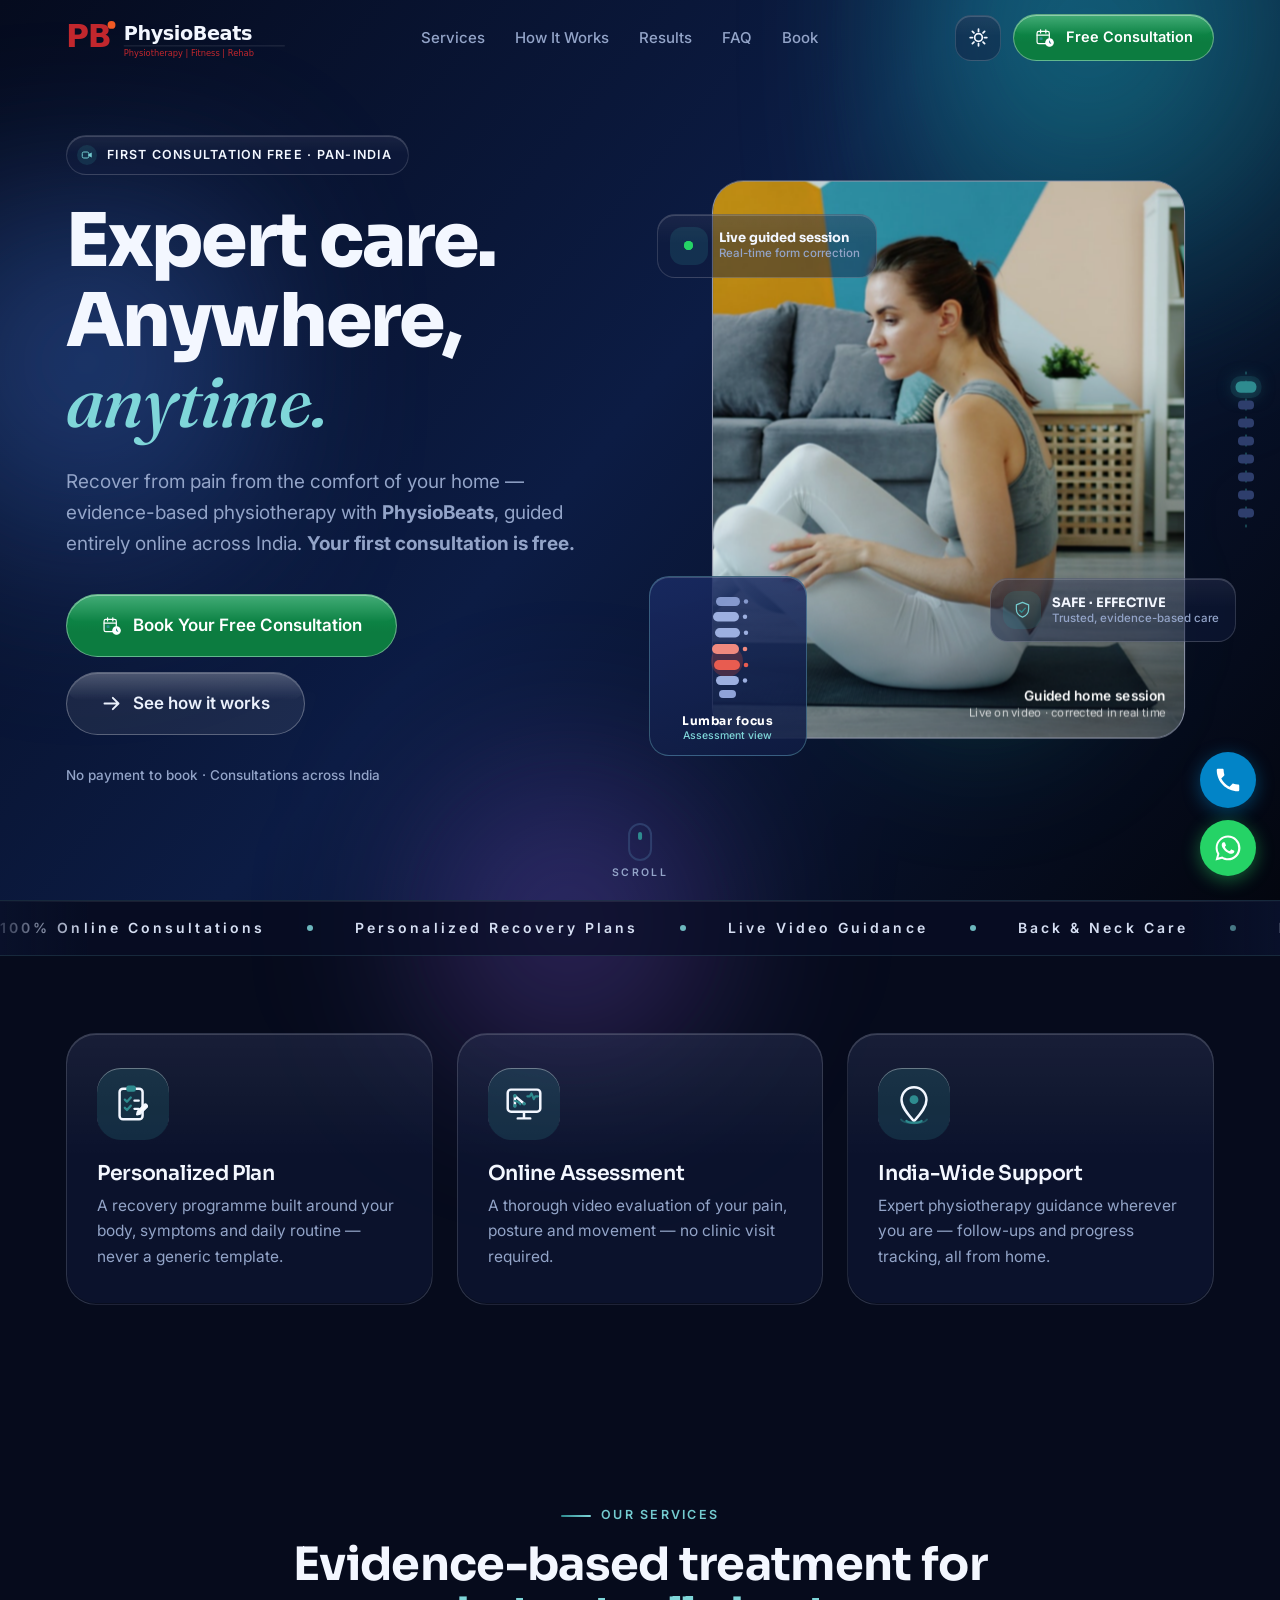
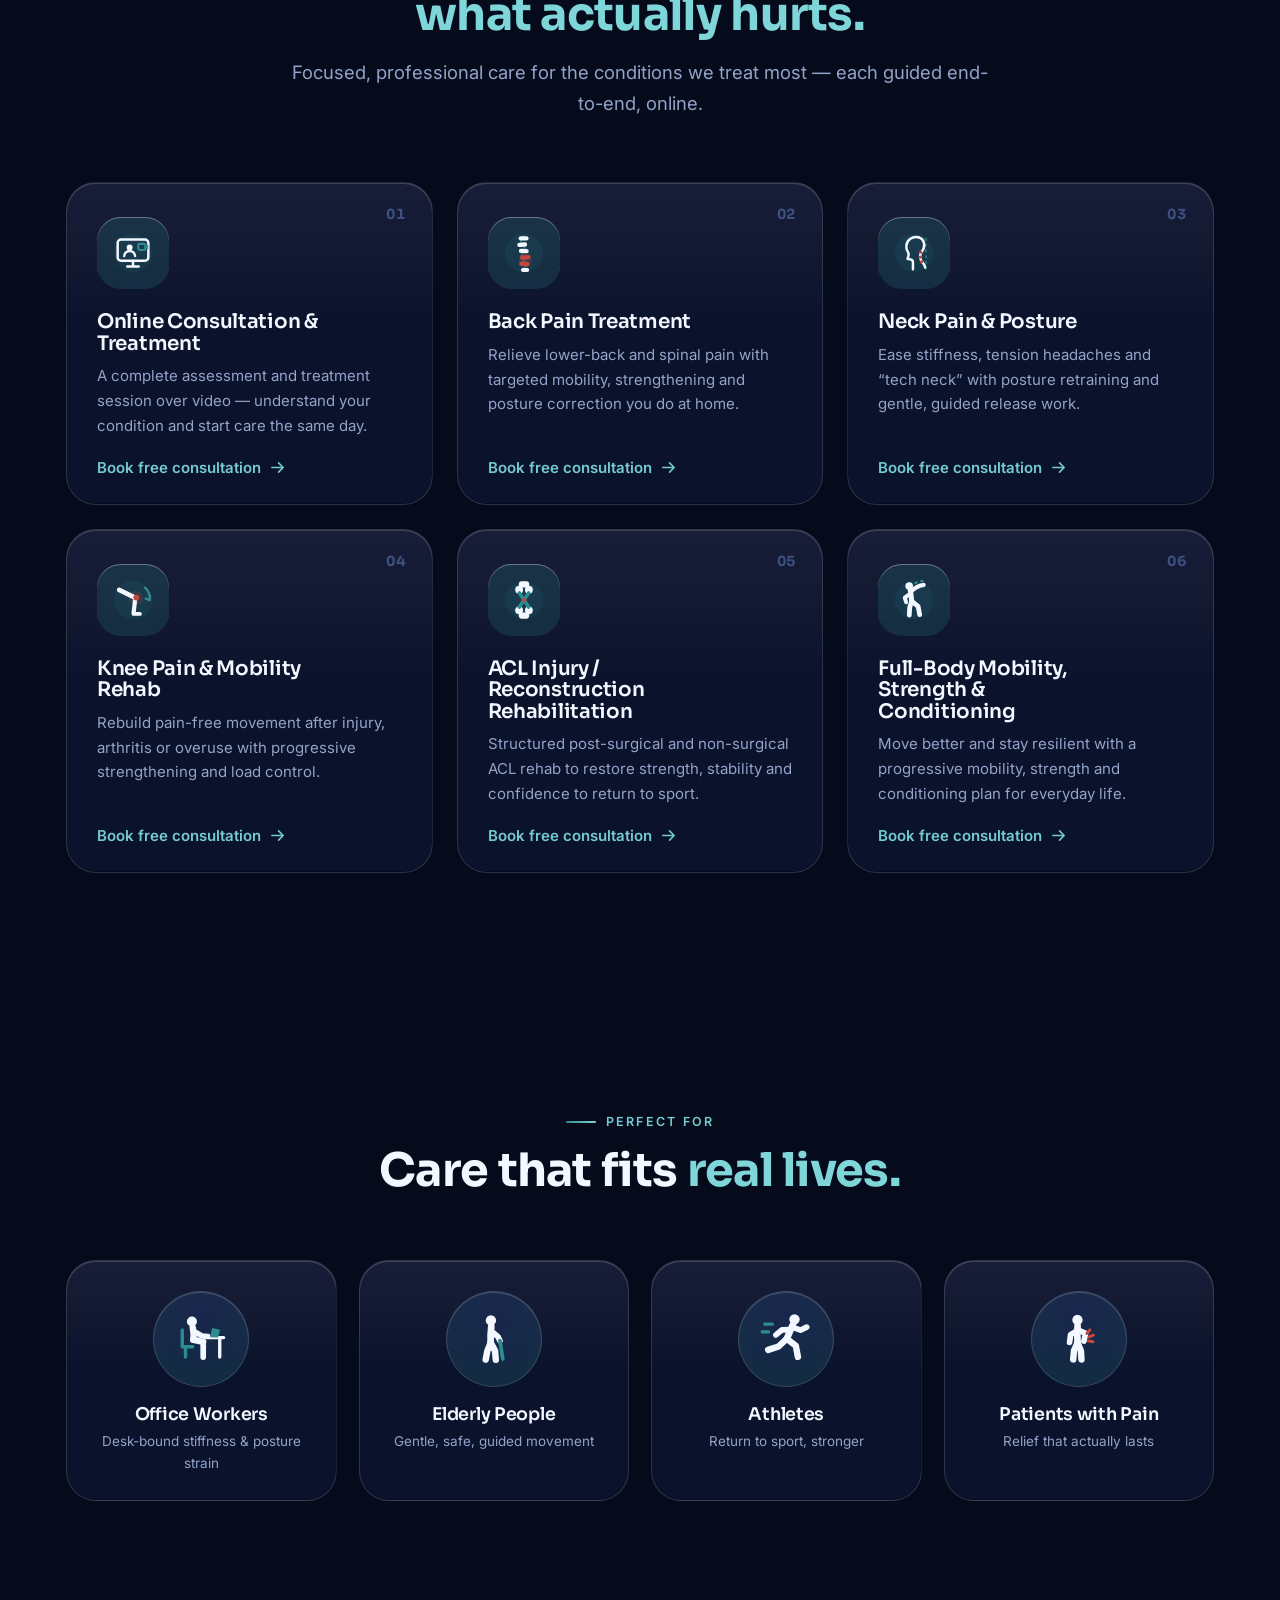
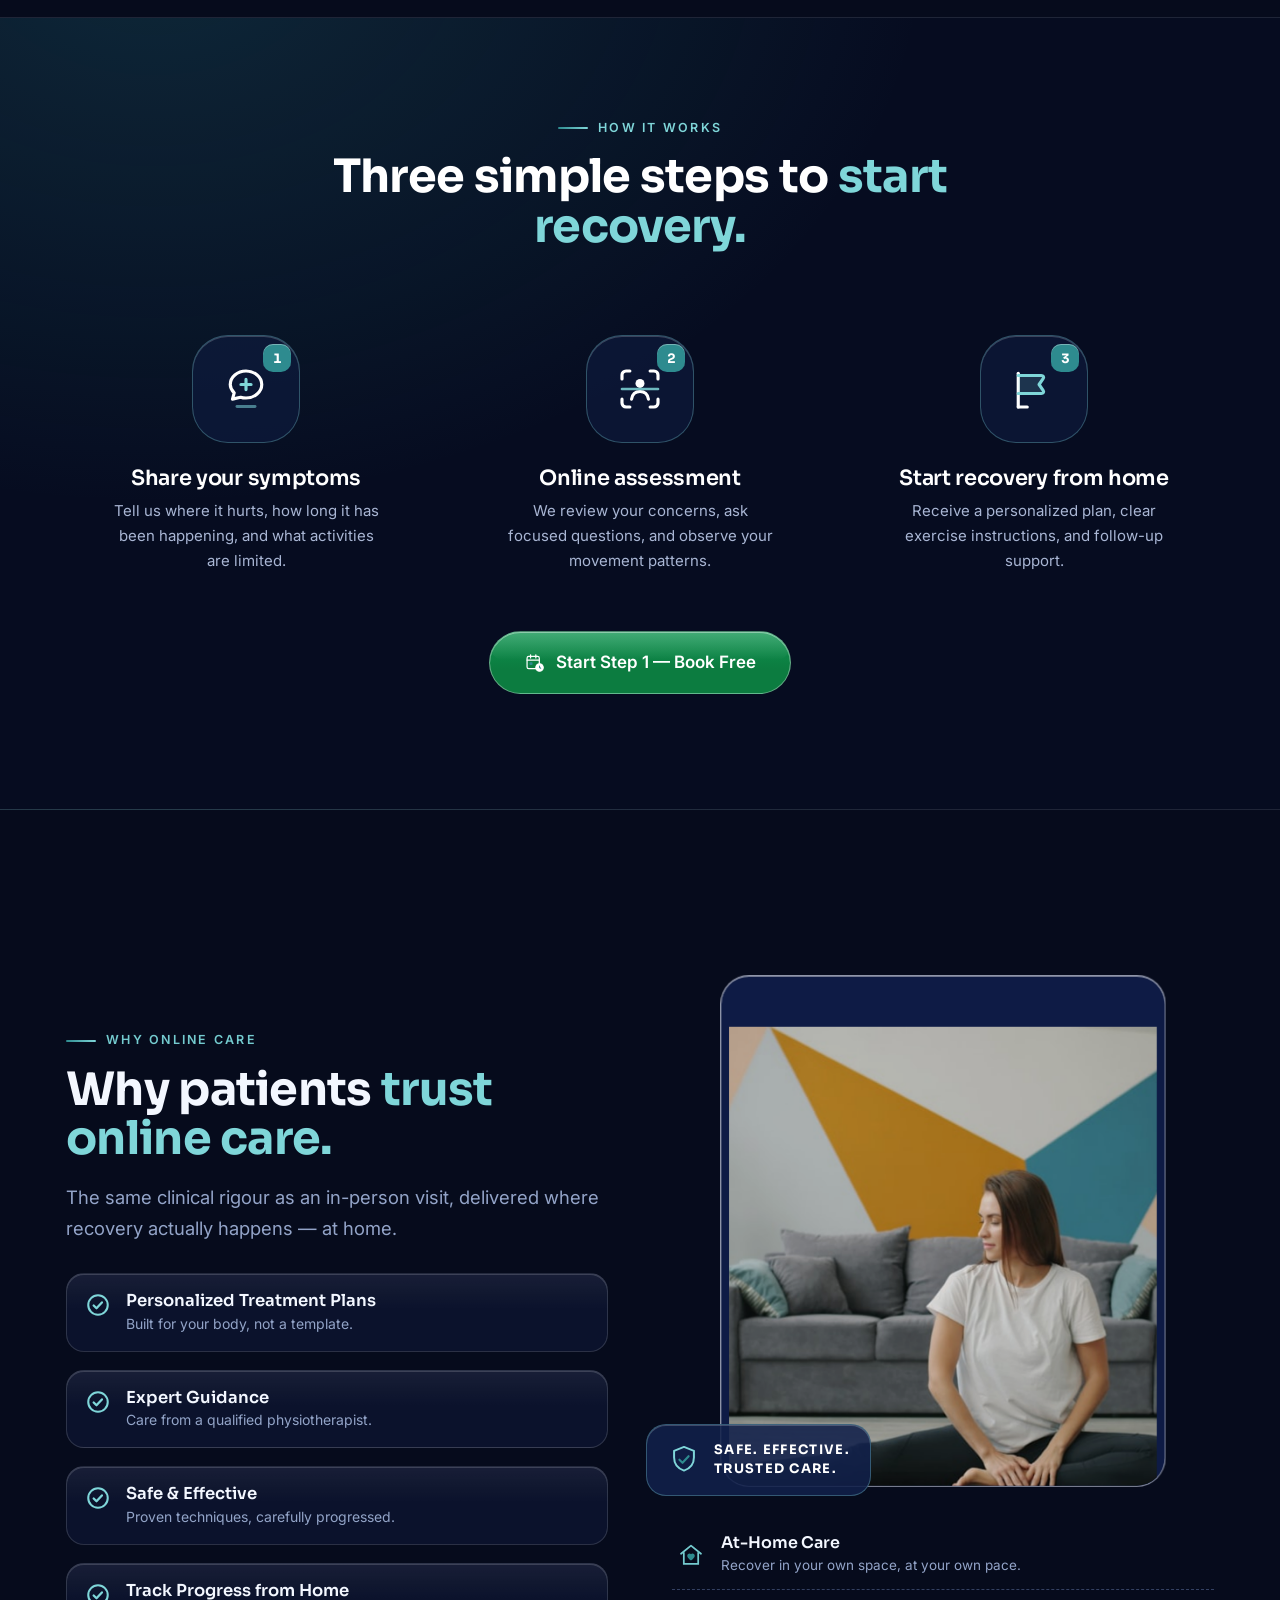
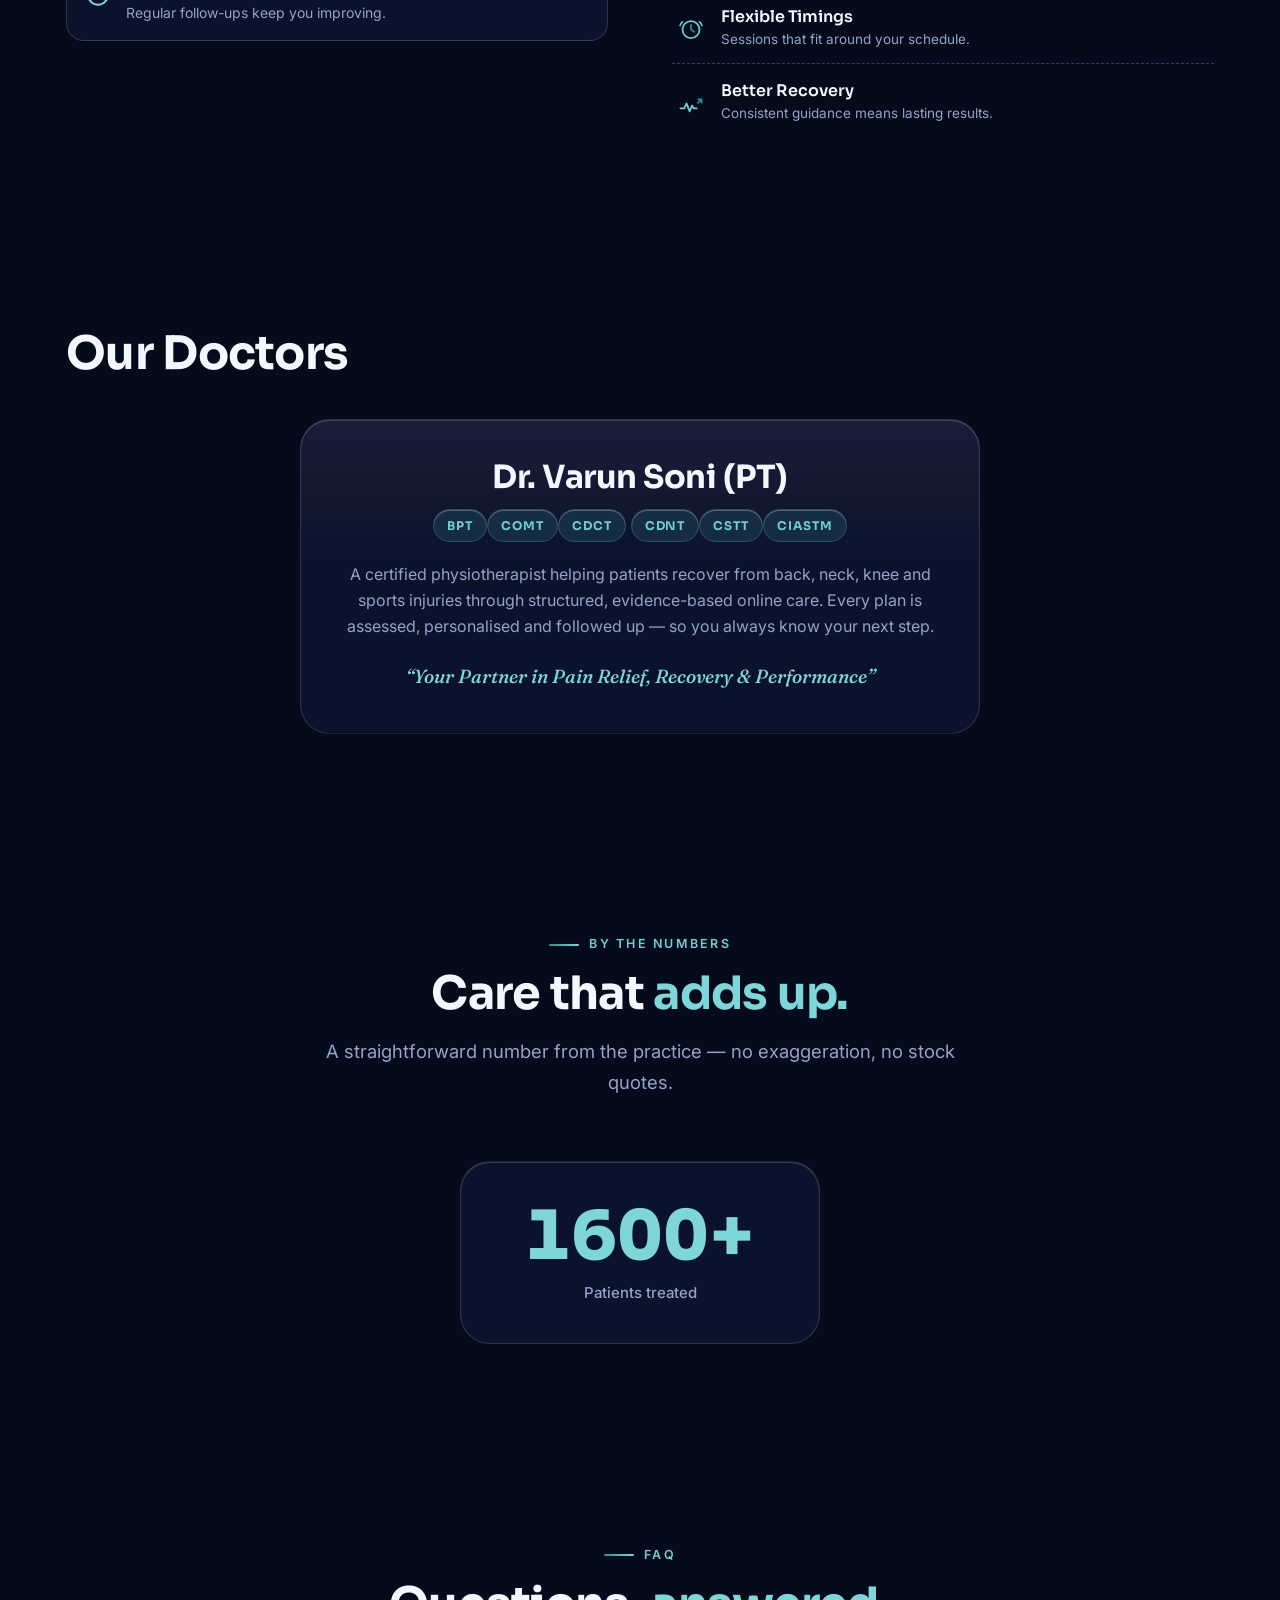
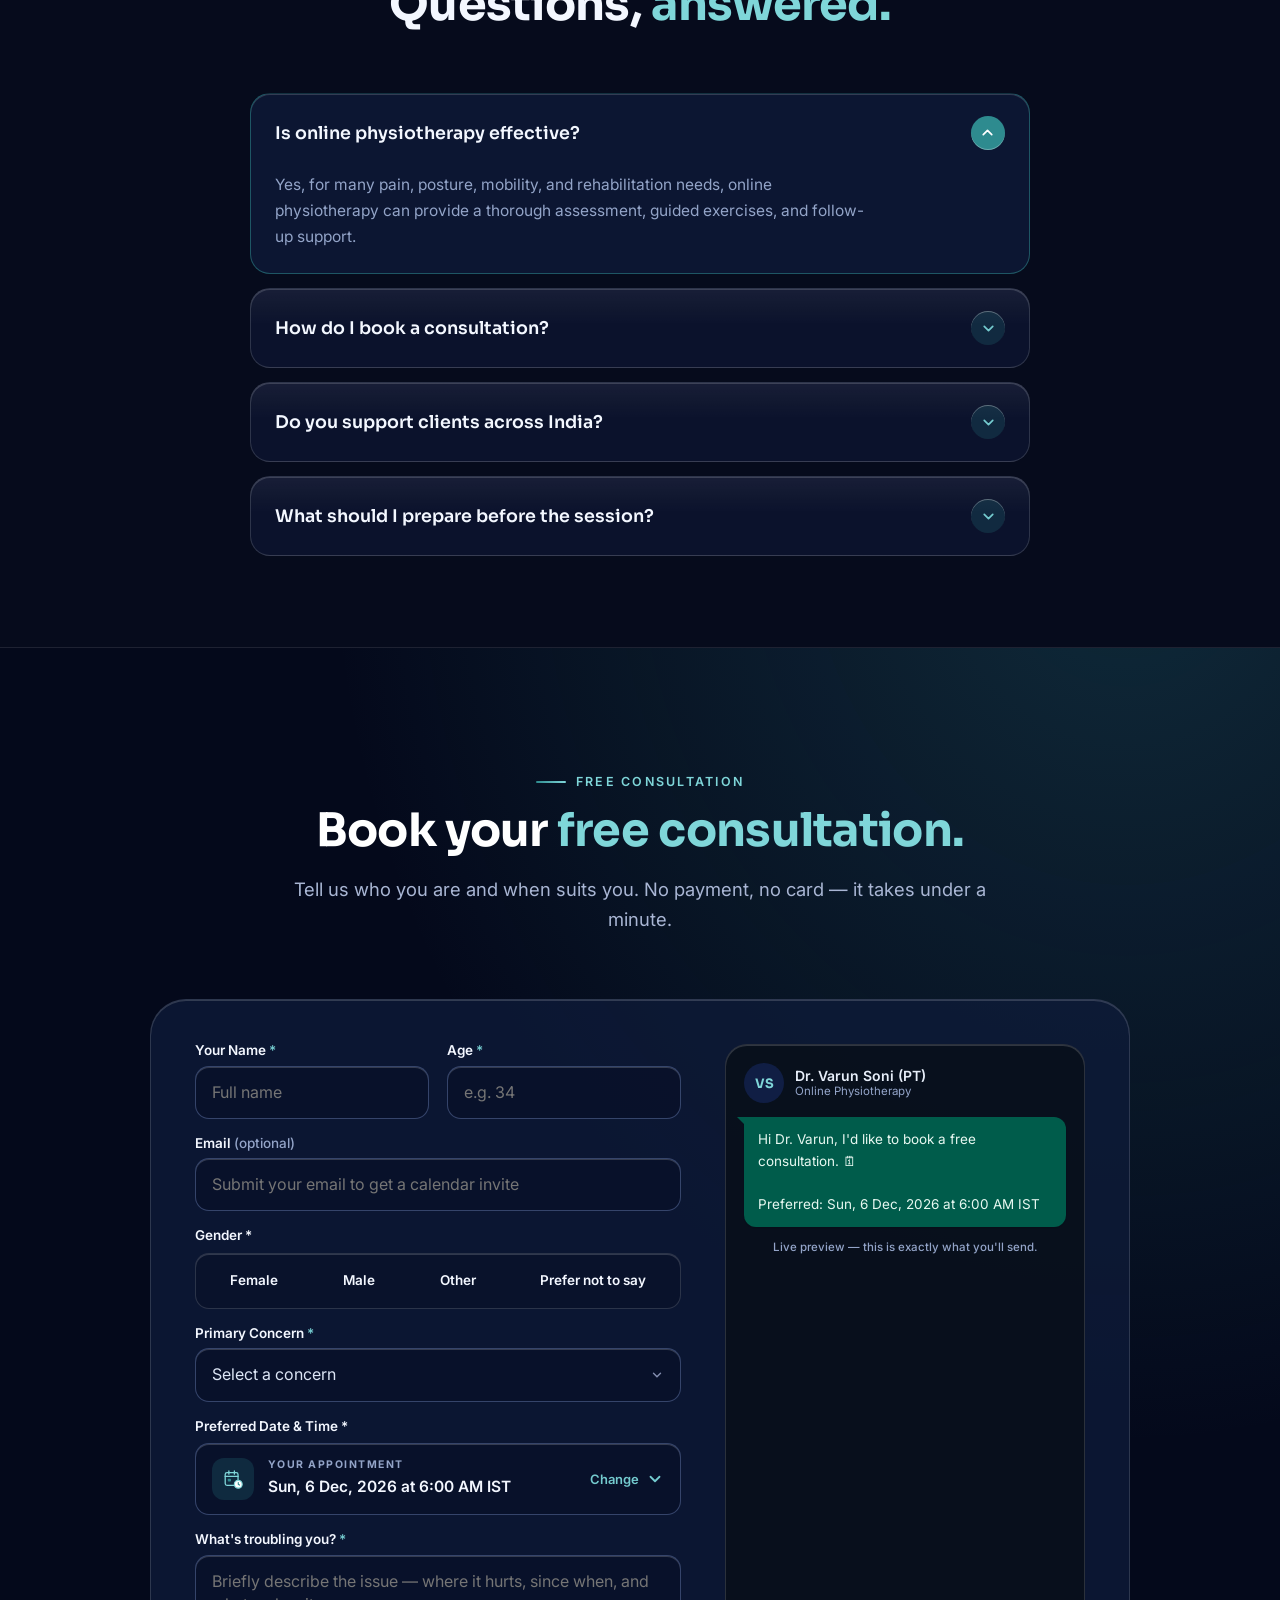
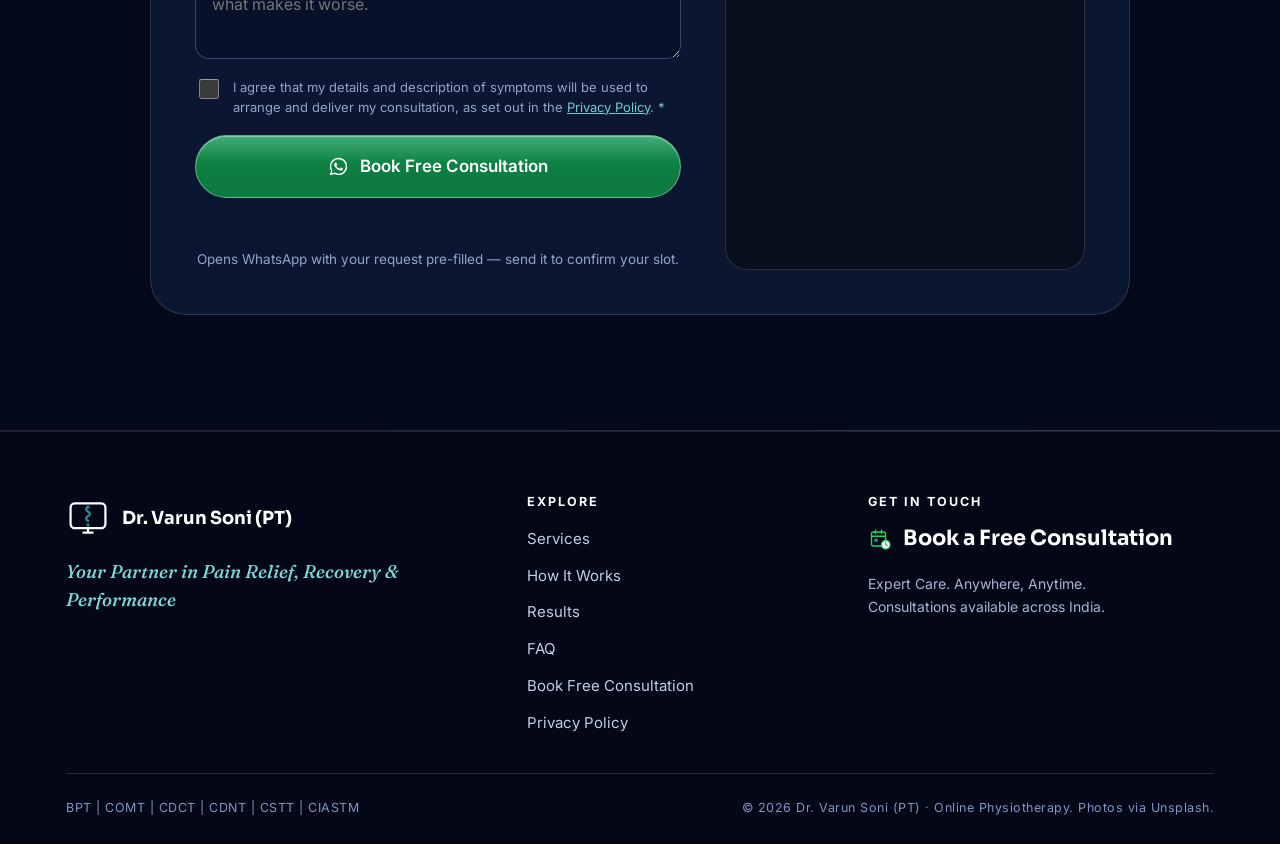
==== commit 0adfb02b: "Add files via upload" ====
--- a/index.html
+++ b/index.html
@@ -343,7 +343,8 @@
         d="M12.04 2C6.58 2 2.13 6.45 2.13 11.91c0 1.75.46 3.45 1.32 4.95L2 22l5.25-1.38c1.45.79 3.08 1.21 4.79 1.21 5.46 0 9.91-4.45 9.91-9.91C21.95 6.45 17.5 2 12.04 2zm0 18.15c-1.52 0-3.01-.41-4.3-1.18l-.31-.18-3.12.82.83-3.04-.2-.31a8.24 8.24 0 01-1.26-4.37c0-4.54 3.7-8.23 8.24-8.23 2.2 0 4.27.86 5.82 2.42a8.18 8.18 0 012.41 5.82c0 4.54-3.7 8.23-8.24 8.23zm4.52-6.16c-.25-.12-1.47-.72-1.69-.81-.23-.08-.39-.12-.56.12-.16.25-.64.81-.79.97-.14.17-.29.19-.54.06-.25-.12-1.05-.39-1.99-1.23-.74-.66-1.23-1.47-1.38-1.72-.14-.25-.02-.38.11-.5.11-.11.25-.29.37-.43.12-.14.16-.25.25-.41.08-.17.04-.31-.02-.43-.06-.12-.56-1.34-.76-1.84-.2-.48-.4-.42-.56-.43-.14-.01-.31-.01-.48-.01-.17 0-.43.06-.66.31-.23.25-.87.85-.87 2.07 0 1.22.89 2.4 1.01 2.56.12.17 1.75 2.67 4.24 3.74.59.26 1.05.41 1.41.52.59.19 1.13.16 1.56.1.48-.07 1.47-.6 1.68-1.18.21-.58.21-1.07.14-1.18-.06-.11-.22-.17-.47-.29z" />
     </symbol>
     <symbol id="ic-phone" viewBox="0 0 24 24" fill="currentColor">
-      <path d="M6.62 10.79c1.44 2.83 3.76 5.14 6.59 6.59l2.2-2.2c.27-.27.67-.36 1.02-.24 1.12.37 2.33.57 3.57.57.55 0 1 .45 1 1V20c0 .55-.45 1-1 1-9.39 0-17-7.61-17-17 0-.55.45-1 1-1h3.5c.55 0 1 .45 1 1 0 1.25.2 2.45.57 3.57.11.35.03.74-.25 1.02l-2.2 2.2z"/>
+      <path
+        d="M6.62 10.79c1.44 2.83 3.76 5.14 6.59 6.59l2.2-2.2c.27-.27.67-.36 1.02-.24 1.12.37 2.33.57 3.57.57.55 0 1 .45 1 1V20c0 .55-.45 1-1 1-9.39 0-17-7.61-17-17 0-.55.45-1 1-1h3.5c.55 0 1 .45 1 1 0 1.25.2 2.45.57 3.57.11.35.03.74-.25 1.02l-2.2 2.2z" />
     </symbol>
     <symbol id="ic-pin" viewBox="0 0 24 24" fill="none">
       <path d="M12 21c4-5 6.5-8 6.5-11a6.5 6.5 0 10-13 0c0 3 2.5 6 6.5 11z" stroke="currentColor" stroke-width="1.9"
@@ -470,7 +471,7 @@
 
           <p class="hero__sub" data-reveal="up" style="--d:120ms">
             Recover from pain from the comfort of your home — evidence-based physiotherapy
-            with PhysioBeats, guided entirely online across India.
+            with <b>PhysioBeats</b>, guided entirely online across India.
             <b>Your first consultation is free.</b>
           </p>
 
--- a/styles.css
+++ b/styles.css
@@ -2304,10 +2304,7 @@
   outline-offset: 2px;
 }
 
-/* --- Date/time scroll wheel ---
-   Item height and row count are fixed here and read back by script.js
-   (itemH()), so the two never drift. Column padding is exactly the space
-   needed to bring the first and last options to the centre band. */
+/* --- Date/time 3D Scroll Wheel & Cylinder Picker --- */
 .wheel {
   --wh-item: 44px;
   /* also the tap-target height */
@@ -2321,13 +2318,58 @@
   height: var(--wh-h);
   padding: 0 8px;
   border: 1px solid var(--glass-border);
-  border-radius: 18px;
-  background: var(--glass-sheen), var(--glass-card);
-  box-shadow: inset 0 1px 0 var(--glass-hi);
+  border-radius: 20px;
+  background: radial-gradient(ellipse at center, rgba(30, 41, 75, 0.6) 0%, rgba(15, 23, 42, 0.95) 100%);
+  box-shadow:
+    inset 0 24px 28px -12px rgba(0, 0, 0, 0.95),
+    inset 0 -24px 28px -12px rgba(0, 0, 0, 0.95),
+    inset 0 1px 0 var(--glass-hi),
+    0 20px 40px -10px rgba(0, 0, 0, 0.6);
   overflow: hidden;
-}
-
-/* Centre highlight band — purely decorative, sits under the options. */
+  perspective: 320px;
+  perspective-origin: 50% 50%;
+}
+
+[data-theme="light"] .wheel {
+  background: radial-gradient(ellipse at center, rgba(255, 255, 255, 0.9) 0%, rgba(226, 232, 240, 0.95) 100%);
+  box-shadow:
+    inset 0 24px 24px -12px rgba(0, 0, 0, 0.25),
+    inset 0 -24px 24px -12px rgba(0, 0, 0, 0.25),
+    0 16px 32px -8px rgba(0, 0, 0, 0.15);
+}
+
+/* 3D Cylinder Drum Vignette Shadow & Specular Sheen */
+.wheel::after {
+  content: "";
+  position: absolute;
+  inset: 0;
+  border-radius: 20px;
+  background: linear-gradient(to bottom,
+      rgba(10, 16, 35, 0.95) 0%,
+      rgba(10, 16, 35, 0.65) 18%,
+      rgba(10, 16, 35, 0.15) 35%,
+      transparent 45%,
+      transparent 55%,
+      rgba(10, 16, 35, 0.15) 65%,
+      rgba(10, 16, 35, 0.65) 82%,
+      rgba(10, 16, 35, 0.95) 100%);
+  pointer-events: none;
+  z-index: 3;
+}
+
+[data-theme="light"] .wheel::after {
+  background: linear-gradient(to bottom,
+      rgba(241, 245, 249, 0.95) 0%,
+      rgba(241, 245, 249, 0.65) 18%,
+      rgba(241, 245, 249, 0.15) 35%,
+      transparent 45%,
+      transparent 55%,
+      rgba(241, 245, 249, 0.15) 65%,
+      rgba(241, 245, 249, 0.65) 82%,
+      rgba(241, 245, 249, 0.95) 100%);
+}
+
+/* 3D Lens Highlight Frame & Horizontal Boundary Lines */
 .wheel__band {
   position: absolute;
   left: 6px;
@@ -2335,9 +2377,15 @@
   top: calc((var(--wh-h) - var(--wh-item)) / 2);
   height: var(--wh-item);
   border-radius: 12px;
-  background: var(--ic-bg);
-  border-block: 1px solid var(--glass-border);
+  background: linear-gradient(180deg, rgba(45, 212, 191, 0.18) 0%, rgba(45, 212, 191, 0.06) 100%);
+  border-block: 1.5px solid rgba(45, 212, 191, 0.7);
+  border-inline: 1px solid rgba(45, 212, 191, 0.35);
+  box-shadow:
+    0 4px 20px rgba(45, 212, 191, 0.3),
+    inset 0 1px 0 rgba(255, 255, 255, 0.35),
+    inset 0 -1px 0 rgba(0, 0, 0, 0.35);
   pointer-events: none;
+  z-index: 1;
 }
 
 .wheel__col {
@@ -2349,11 +2397,22 @@
   -webkit-overflow-scrolling: touch;
   /* Lets the first and last option reach the centre band. */
   padding-block: calc((var(--wh-h) - var(--wh-item)) / 2);
-  /* NOTE: deliberately no `scroll-behavior: smooth` here. It would make JS
-     `behavior:"auto"` resolve to smooth, and a smooth programmatic scroll
-     gets cancelled by `scroll-snap-type: mandatory` — the column then never
-     moves at all. script.js passes "smooth" or "instant" explicitly instead.
-     User-driven touch/wheel scrolling is unaffected either way. */
+  transform-style: preserve-3d;
+  z-index: 2;
+}
+
+.wheel__col:not(:last-child) {
+  border-right: 1.5px solid rgba(45, 212, 191, 0.35);
+  box-shadow:
+    inset -1px 0 0 rgba(255, 255, 255, 0.12),
+    1px 0 3px rgba(0, 0, 0, 0.6);
+}
+
+[data-theme="light"] .wheel__col:not(:last-child) {
+  border-right: 1.5px solid rgba(13, 148, 136, 0.35);
+  box-shadow:
+    inset -1px 0 0 rgba(0, 0, 0, 0.1),
+    1px 0 3px rgba(255, 255, 255, 0.6);
 }
 
 .wheel__col::-webkit-scrollbar {
@@ -2366,6 +2425,7 @@
   border-radius: 12px;
 }
 
+/* 3D Scrolling Row Items with Dynamic Horizontal Groove Lines */
 .wheel__opt {
   height: var(--wh-item);
   display: flex;
@@ -2376,13 +2436,35 @@
   color: var(--muted);
   white-space: nowrap;
   font-variant-numeric: tabular-nums;
-  transition: color .18s var(--ease), transform .18s var(--ease);
   user-select: none;
+  transform-style: preserve-3d;
+  will-change: transform, opacity;
+  border-top: 1px solid rgba(255, 255, 255, 0.18);
+  border-bottom: 1px solid rgba(0, 0, 0, 0.45);
+  box-shadow: inset 0 1px 0 rgba(255, 255, 255, 0.08);
+  transition: color 0.12s ease, opacity 0.12s ease;
+  backface-visibility: hidden;
+}
+
+[data-theme="light"] .wheel__opt {
+  border-top: 1px solid rgba(0, 0, 0, 0.12);
+  border-bottom: 1px solid rgba(255, 255, 255, 0.5);
+  box-shadow: inset 0 1px 0 rgba(255, 255, 255, 0.3);
 }
 
 .wheel__opt.is-sel {
-  color: var(--heading);
-  transform: scale(1.06);
+  color: #ffffff;
+  font-weight: 700;
+  font-size: 16px;
+  text-shadow:
+    0 0 12px rgba(45, 212, 191, 0.8),
+    0 0 24px rgba(45, 212, 191, 0.4),
+    0 2px 4px rgba(0, 0, 0, 0.8);
+}
+
+[data-theme="light"] .wheel__opt.is-sel {
+  color: #0f172a;
+  text-shadow: 0 0 10px rgba(13, 148, 136, 0.5);
 }
 
 /* --- Disclosure wrapping the wheel --- */
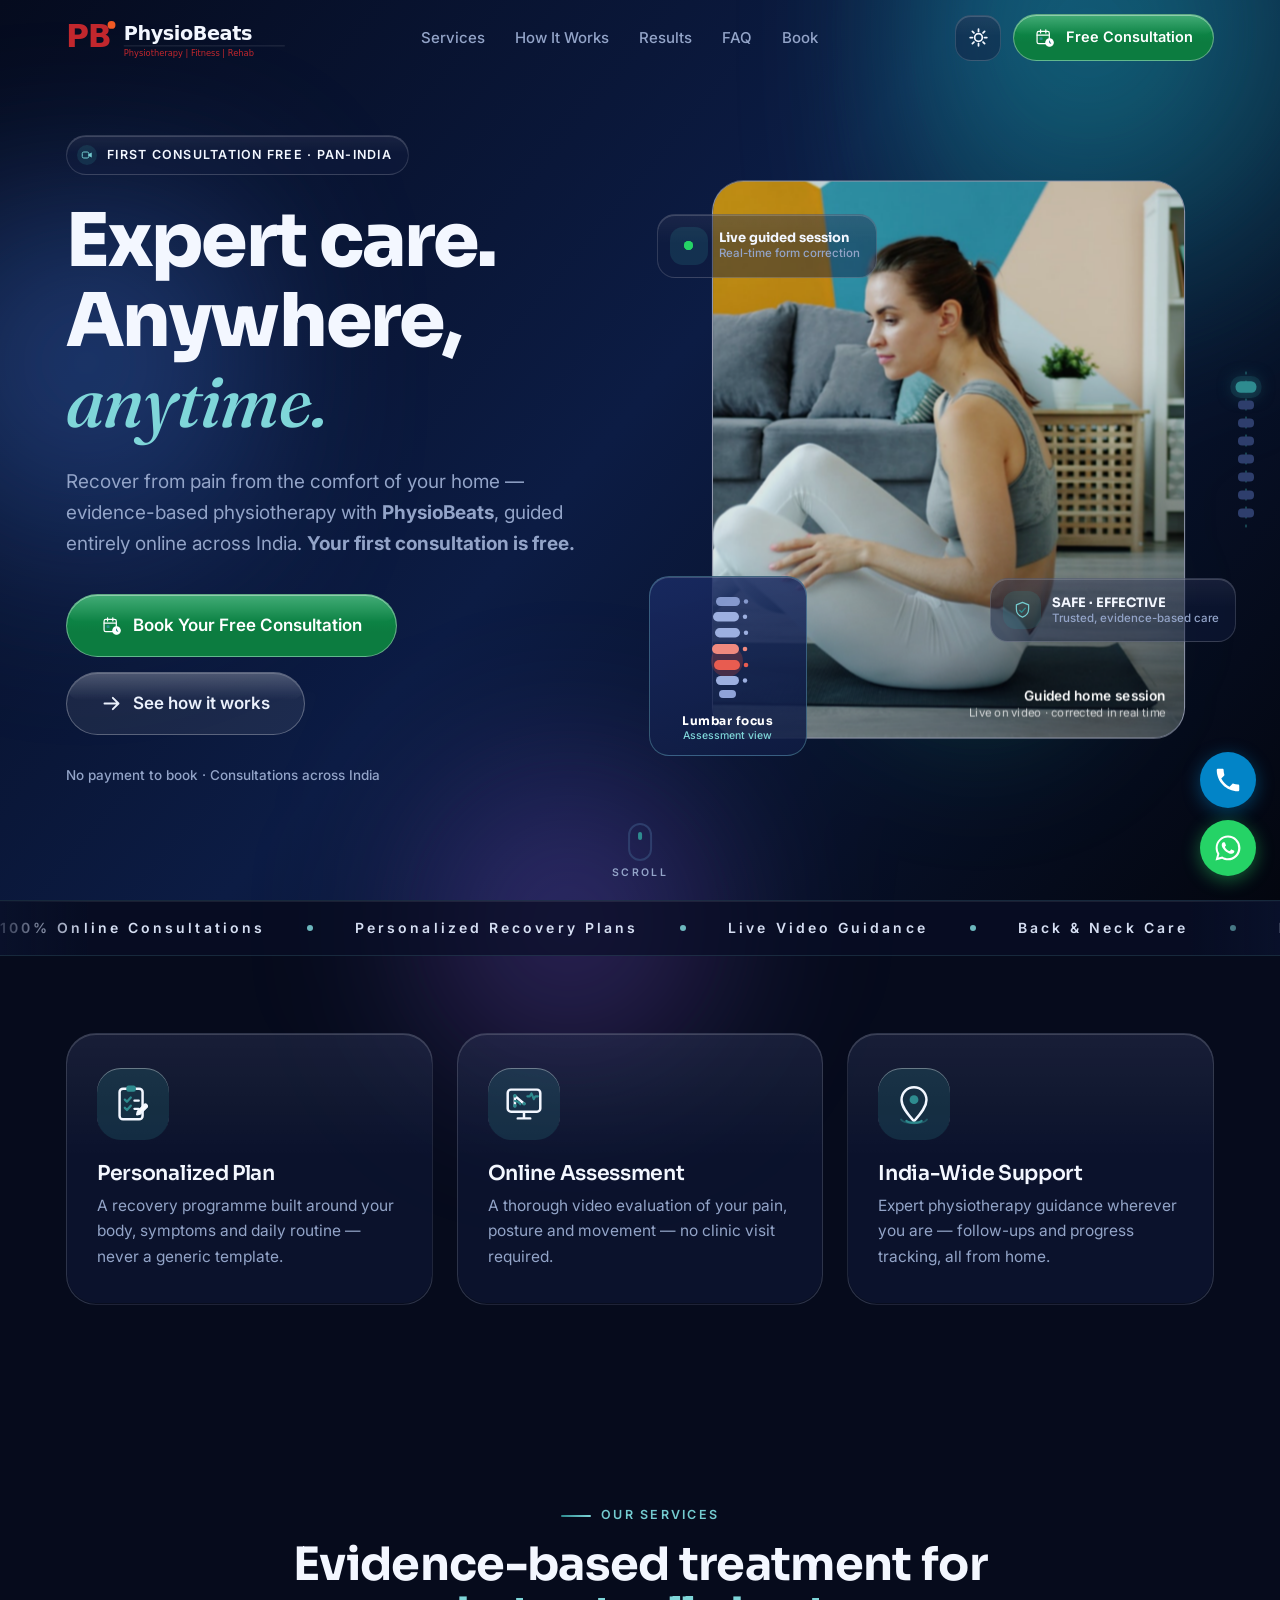
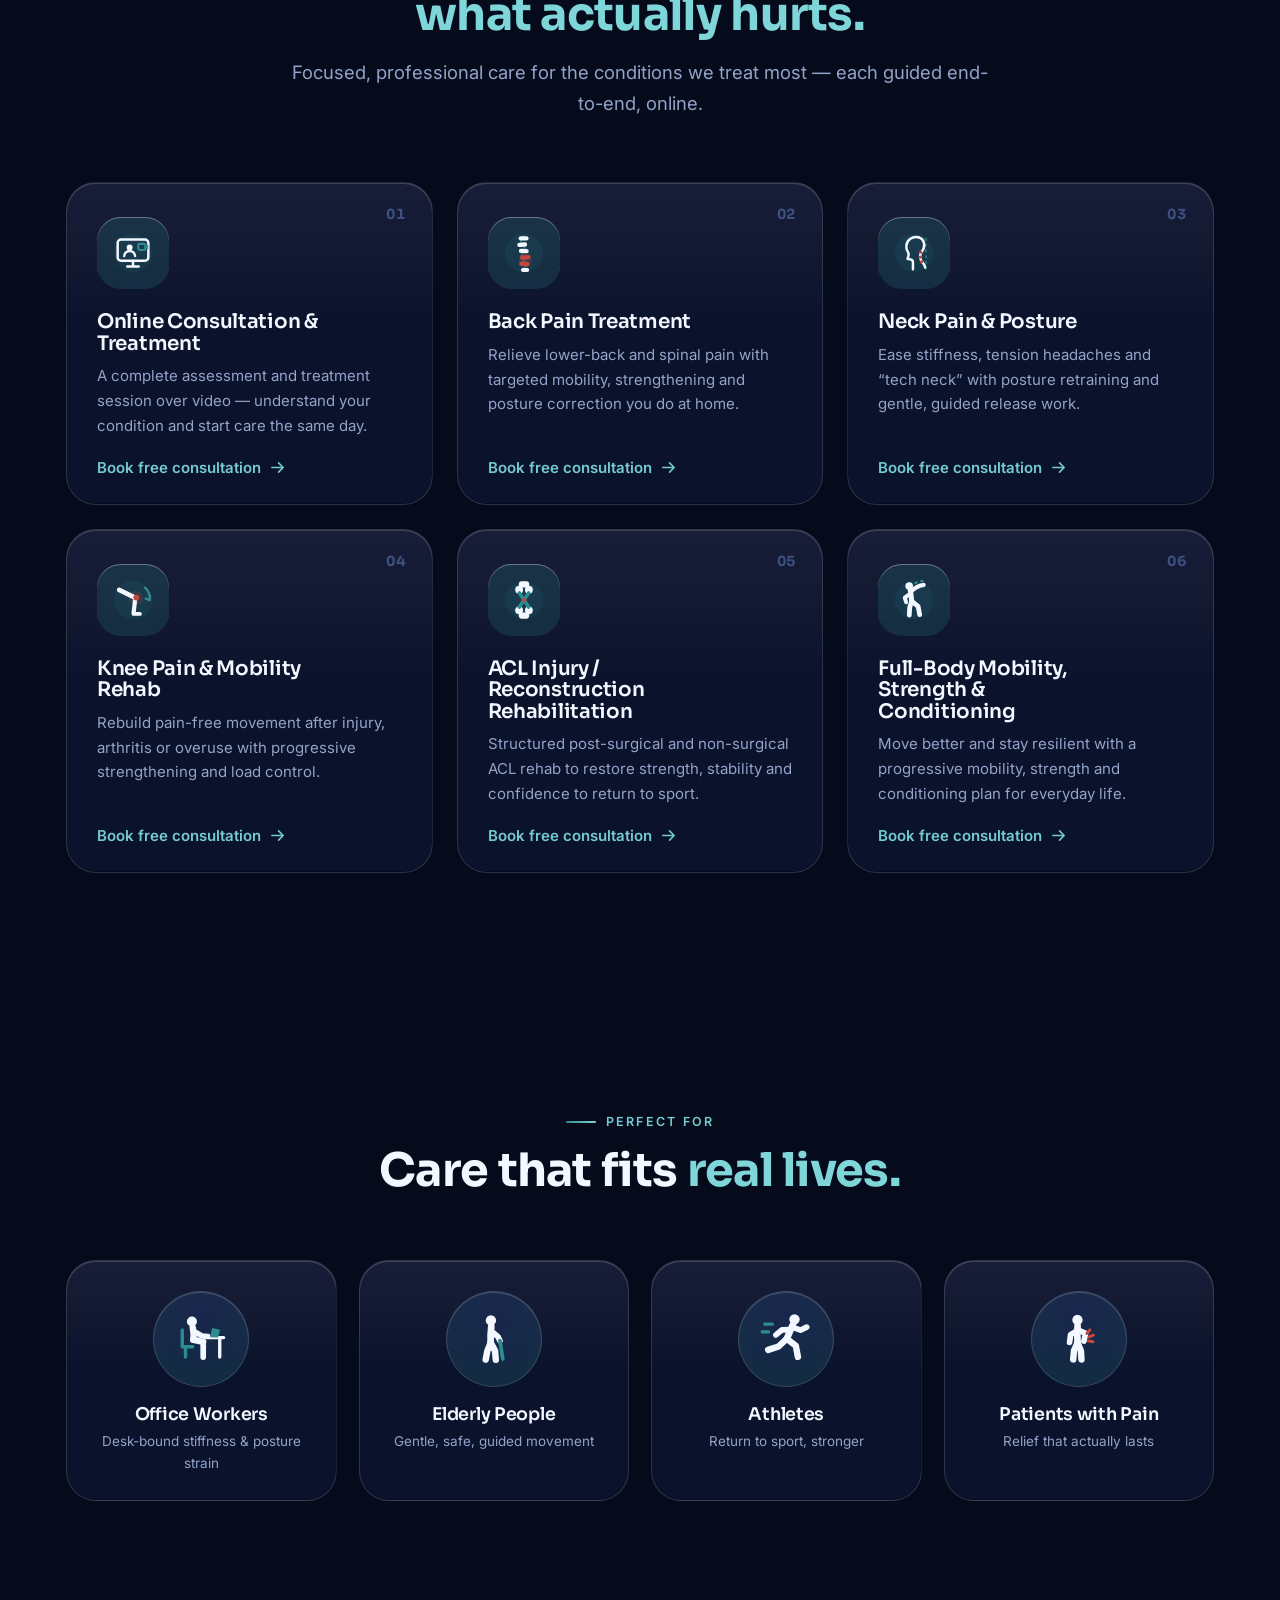
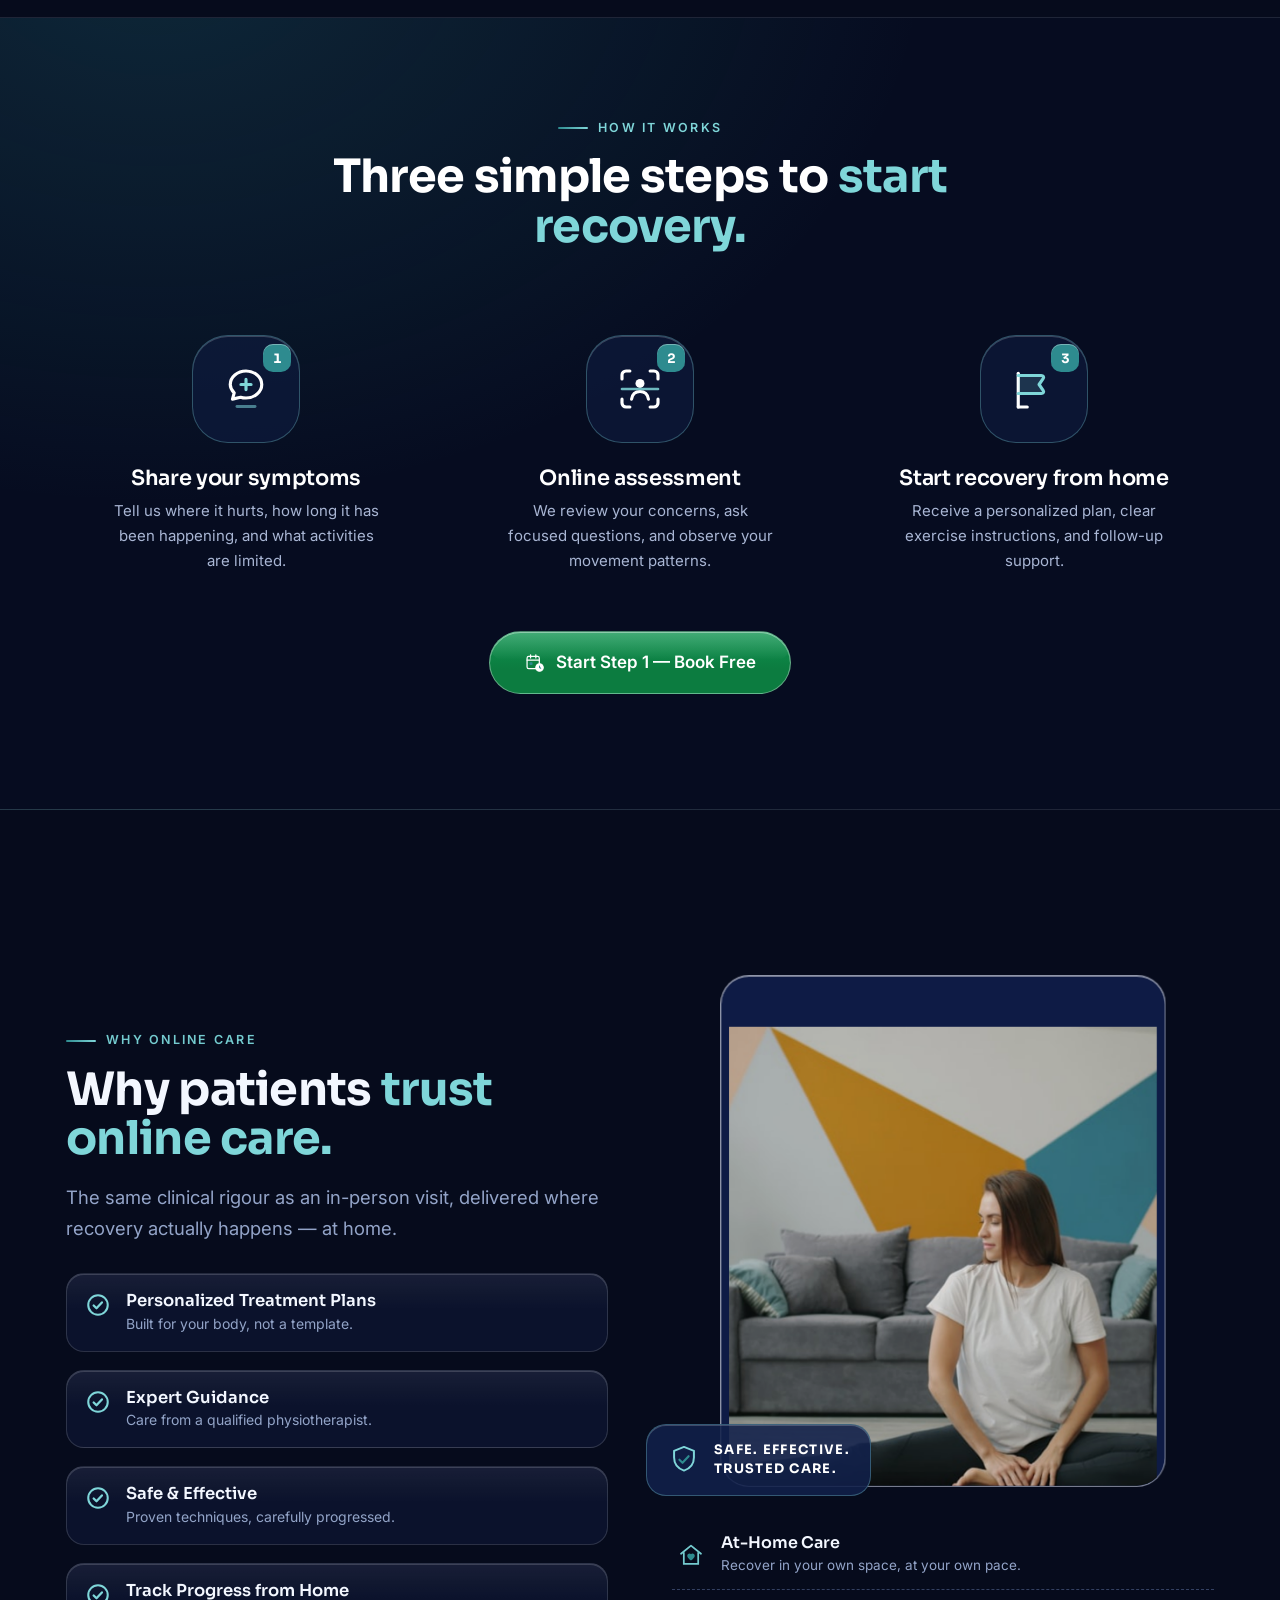
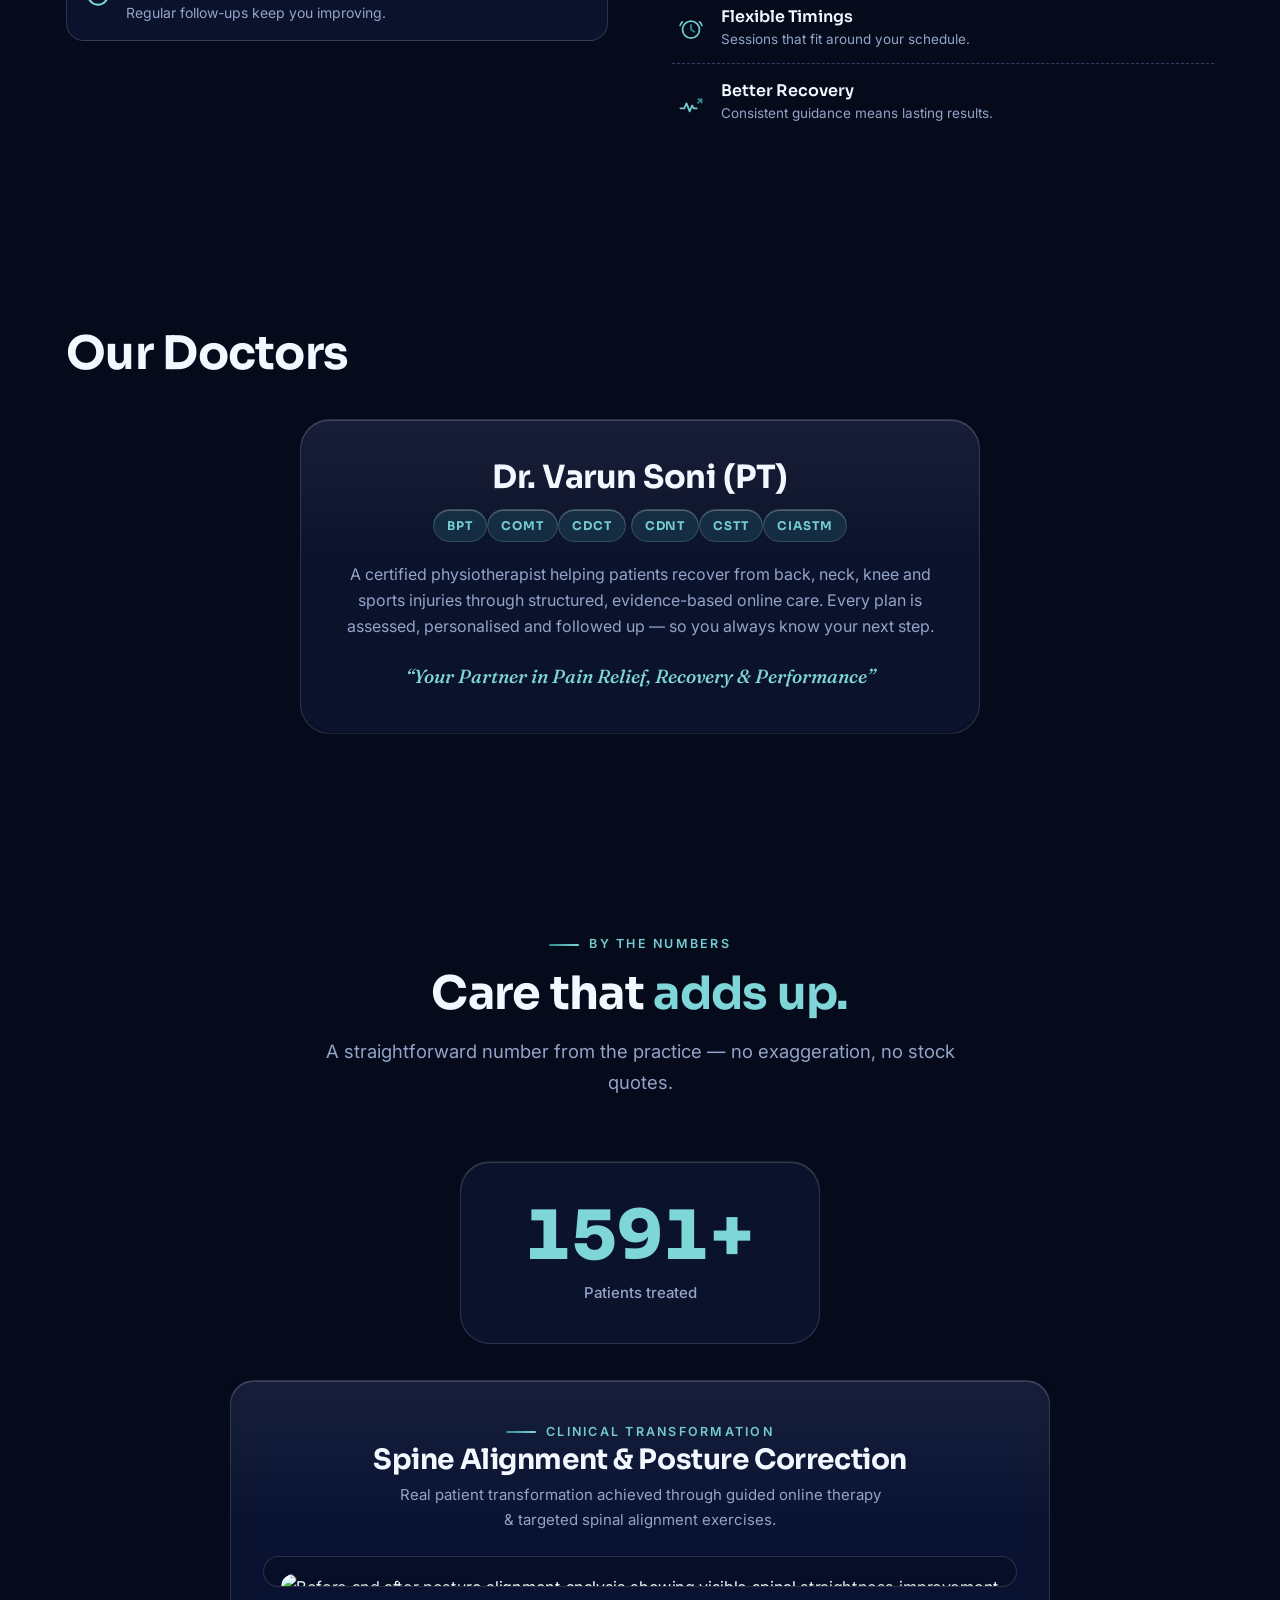
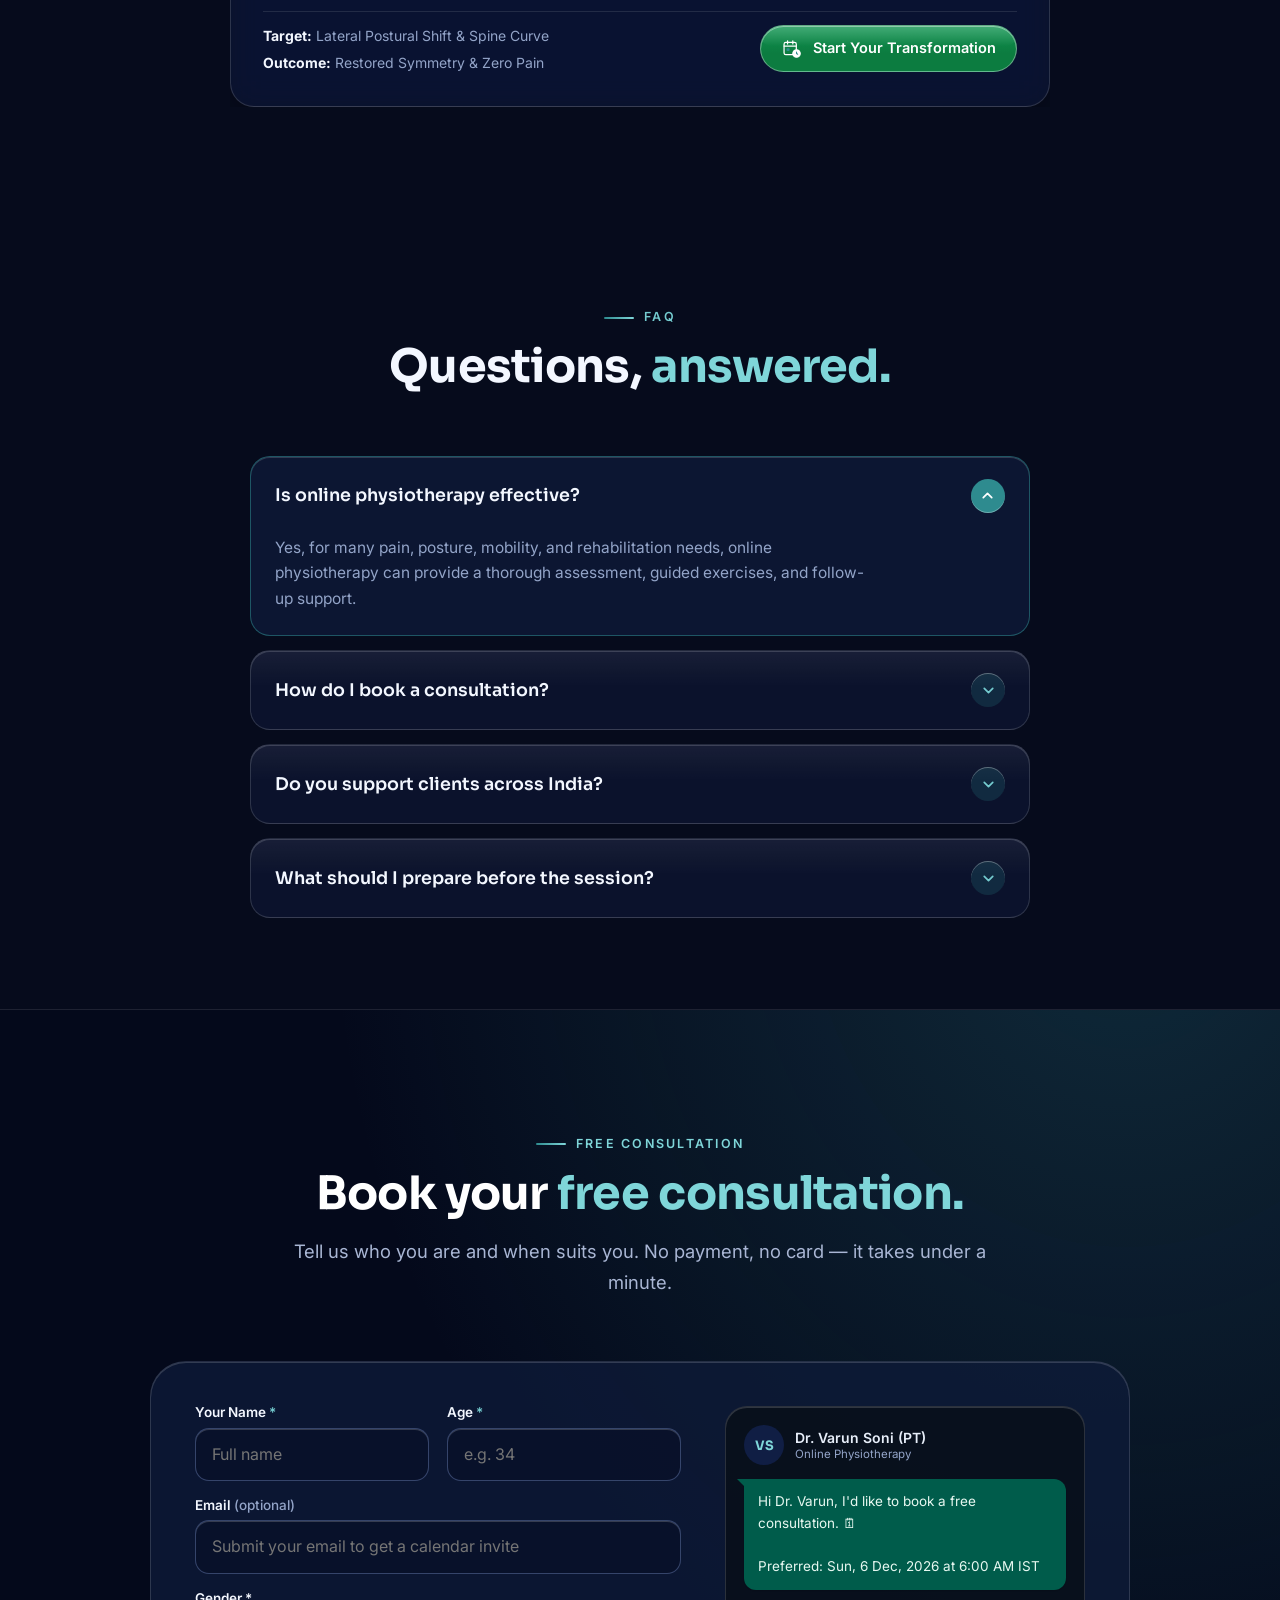
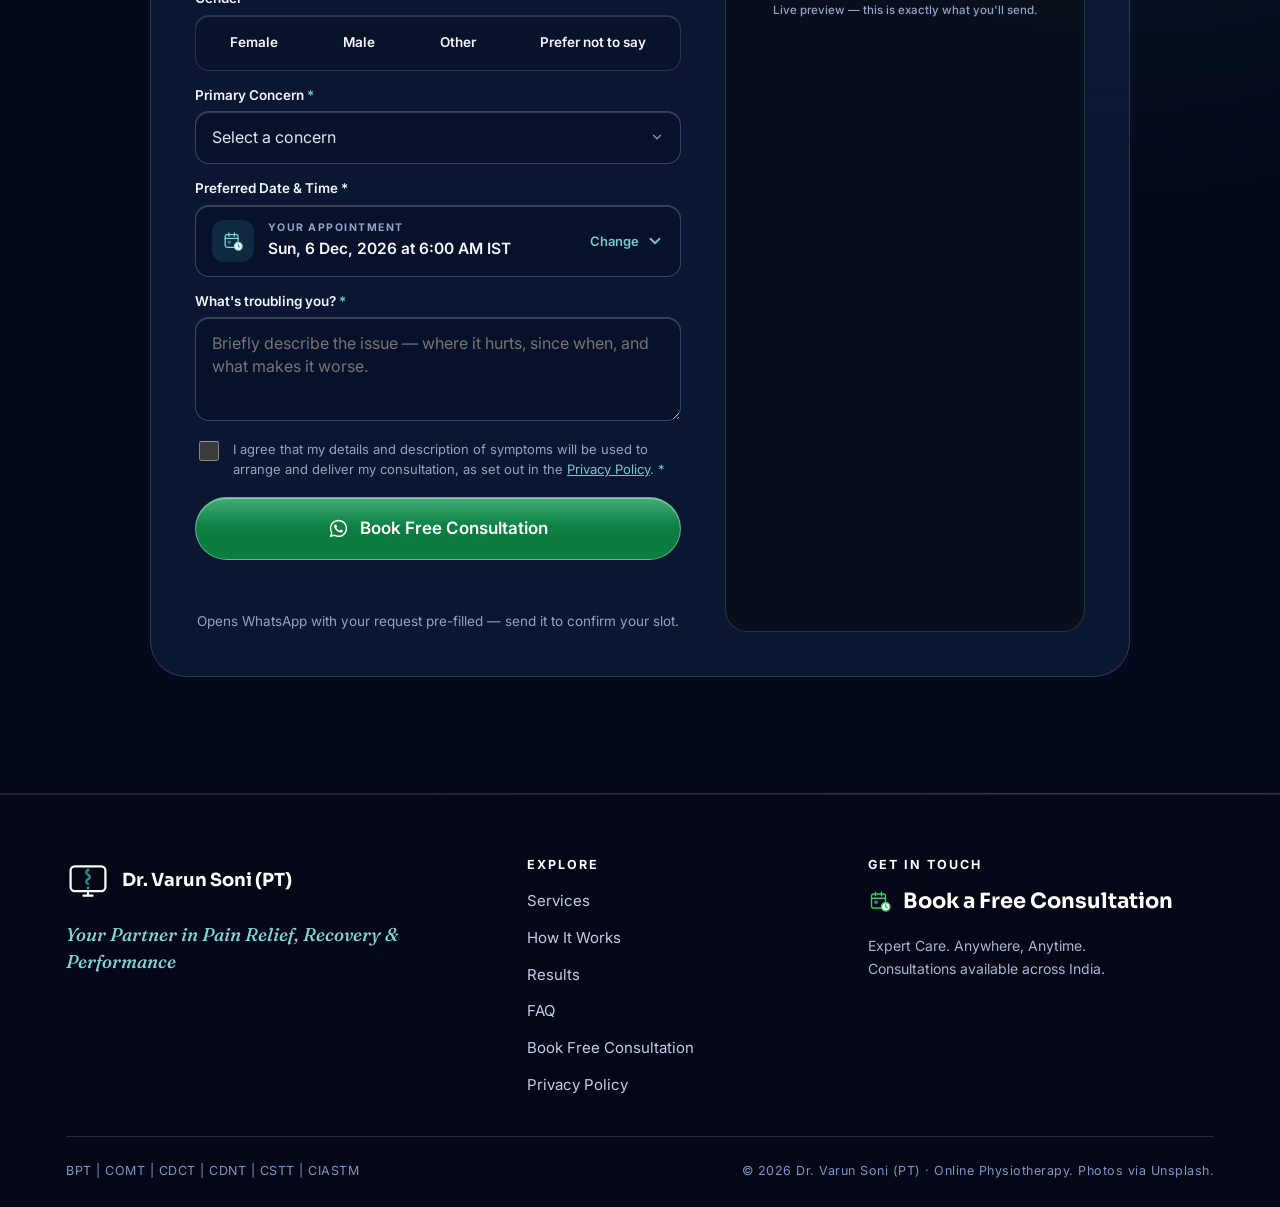
==== commit 07843671: "Add files via upload" ====
--- a/index.html
+++ b/index.html
@@ -915,6 +915,39 @@
           </div>
         </div>
 
+        <!-- Posture & Spine Alignment Transformation Showcase -->
+        <div class="results-showcase" data-reveal="up" style="--d:150ms">
+          <div class="card result-card">
+            <div class="result-card__header">
+              <span class="eyebrow" style="margin-bottom: 6px;">Clinical Transformation</span>
+              <h3 class="result-card__title">Spine Alignment &amp; Posture Correction</h3>
+              <p class="result-card__sub">Real patient transformation achieved through guided online therapy &amp; targeted spinal alignment exercises.</p>
+            </div>
+
+            <div class="result-card__media">
+              <figure class="result-card__figure">
+                <img src="assets/img/spine-posture-result.jpg" 
+                     alt="Before and after posture alignment analysis showing visible spinal straightness improvement" 
+                     class="result-card__img" loading="lazy" />
+                <div class="result-card__badges">
+                  <span class="res-tag res-tag--before">Before: Spinal Deviation</span>
+                  <span class="res-tag res-tag--after">After: Corrected Alignment</span>
+                </div>
+              </figure>
+            </div>
+
+            <div class="result-card__footer">
+              <div class="res-meta">
+                <span class="res-meta__item"><strong>Target:</strong> Lateral Postural Shift &amp; Spine Curve</span>
+                <span class="res-meta__item"><strong>Outcome:</strong> Restored Symmetry &amp; Zero Pain</span>
+              </div>
+              <a class="btn btn--wa btn--sm" href="#book" data-cta="results-case">
+                <svg class="ic"><use href="#ic-cal" /></svg> Start Your Transformation
+              </a>
+            </div>
+          </div>
+        </div>
+
         <!-- Populated at runtime from approved reviews only. Stays hidden when empty. -->
         <div class="reviews" id="reviewsBlock" hidden>
           <h3 class="reviews__title">What patients say</h3>
--- a/styles.css
+++ b/styles.css
@@ -3470,4 +3470,145 @@
   .wa-fab__tooltip {
     display: none;
   }
+}
+
+/* ---------- Results & Posture Case Study ---------- */
+.results-showcase {
+  margin-top: 36px;
+  max-width: 820px;
+  margin-inline: auto;
+}
+
+.result-card {
+  padding: 32px;
+  border-radius: 24px;
+  display: flex;
+  flex-direction: column;
+  gap: 24px;
+  background: var(--glass-sheen), var(--glass-card);
+  border: 1px solid var(--glass-border);
+  backdrop-filter: blur(16px) saturate(160%);
+  -webkit-backdrop-filter: blur(16px) saturate(160%);
+  box-shadow: 
+    inset 0 1px 0 var(--glass-hi),
+    0 16px 40px -10px rgba(0, 0, 0, 0.4);
+}
+
+.result-card__header {
+  text-align: center;
+}
+
+.result-card__title {
+  font-size: clamp(22px, 3.2vw, 28px);
+  color: var(--heading);
+  margin-bottom: 8px;
+}
+
+.result-card__sub {
+  font-size: 15px;
+  color: var(--muted);
+  max-width: 54ch;
+  margin-inline: auto;
+}
+
+.result-card__media {
+  position: relative;
+  overflow: hidden;
+  border-radius: 18px;
+  border: 1px solid var(--glass-border);
+  background: rgba(0, 0, 0, 0.2);
+}
+
+.result-card__figure {
+  margin: 0;
+  position: relative;
+  overflow: hidden;
+  border-radius: 18px;
+}
+
+/* Enhanced Image Clarity & Precise Color Correction */
+.result-card__img {
+  width: 100%;
+  height: auto;
+  display: block;
+  object-fit: cover;
+  border-radius: 18px;
+  filter: brightness(1.06) contrast(1.1) saturate(1.15);
+  transition: transform 0.4s var(--ease), filter 0.4s var(--ease);
+}
+
+.result-card:hover .result-card__img {
+  transform: scale(1.02);
+  filter: brightness(1.08) contrast(1.12) saturate(1.18);
+}
+
+.result-card__badges {
+  position: absolute;
+  top: 14px;
+  left: 14px;
+  right: 14px;
+  display: flex;
+  justify-content: space-between;
+  gap: 10px;
+  pointer-events: none;
+}
+
+.res-tag {
+  font: 700 12px/1 var(--f-body);
+  letter-spacing: 0.04em;
+  padding: 8px 14px;
+  border-radius: 20px;
+  backdrop-filter: blur(12px);
+  -webkit-backdrop-filter: blur(12px);
+  box-shadow: 0 4px 16px rgba(0, 0, 0, 0.35);
+}
+
+.res-tag--before {
+  background: rgba(228, 104, 92, 0.9);
+  color: #ffffff;
+  border: 1px solid rgba(255, 255, 255, 0.35);
+}
+
+.res-tag--after {
+  background: rgba(14, 148, 80, 0.9);
+  color: #ffffff;
+  border: 1px solid rgba(255, 255, 255, 0.35);
+}
+
+.result-card__footer {
+  display: flex;
+  align-items: center;
+  justify-content: space-between;
+  gap: 16px;
+  flex-wrap: wrap;
+  padding-top: 12px;
+  border-top: 1px solid rgba(255, 255, 255, 0.1);
+}
+
+.res-meta {
+  display: flex;
+  flex-direction: column;
+  gap: 4px;
+  font-size: 14px;
+  color: var(--muted);
+}
+
+.res-meta__item strong {
+  color: var(--heading);
+}
+
+@media (max-width: 640px) {
+  .result-card {
+    padding: 20px 16px;
+  }
+  .result-card__badges {
+    position: static;
+    margin-top: 10px;
+    flex-direction: column;
+  }
+  .result-card__footer {
+    flex-direction: column;
+    align-items: stretch;
+    text-align: center;
+  }
 }
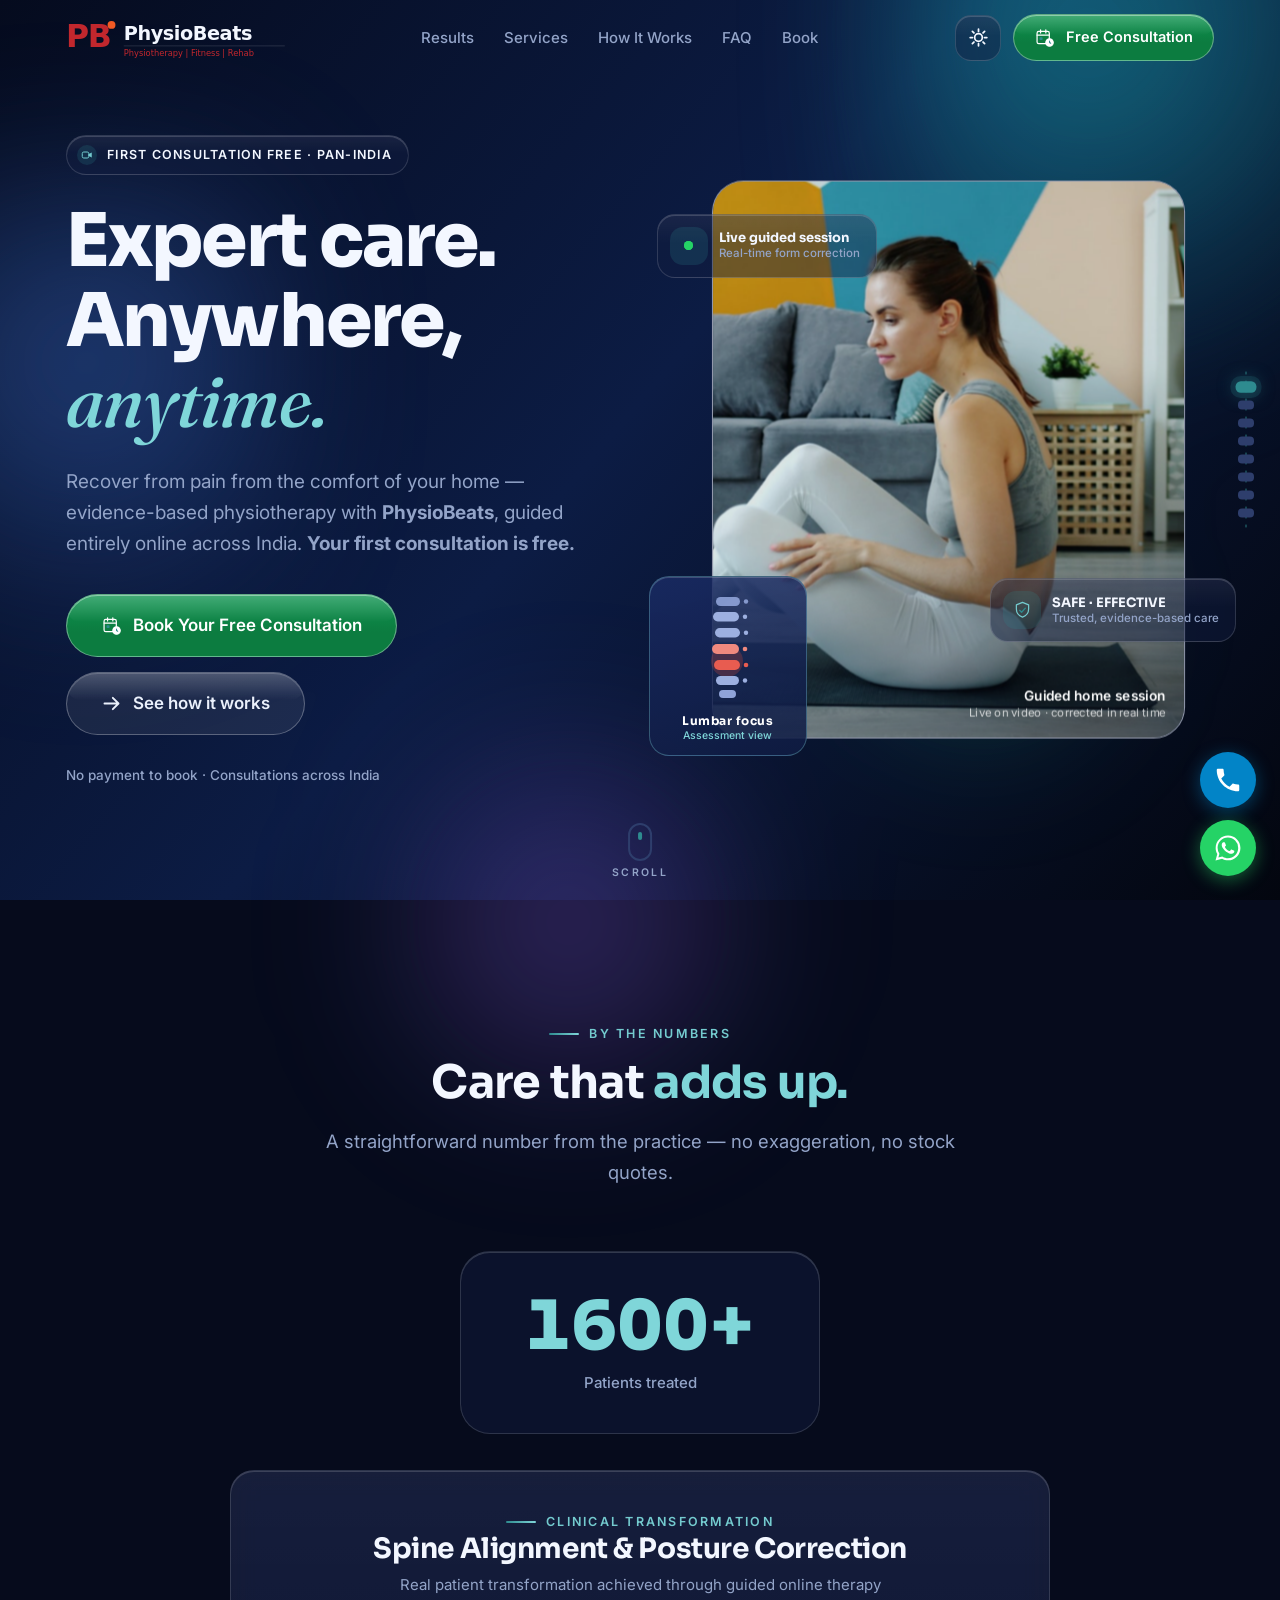
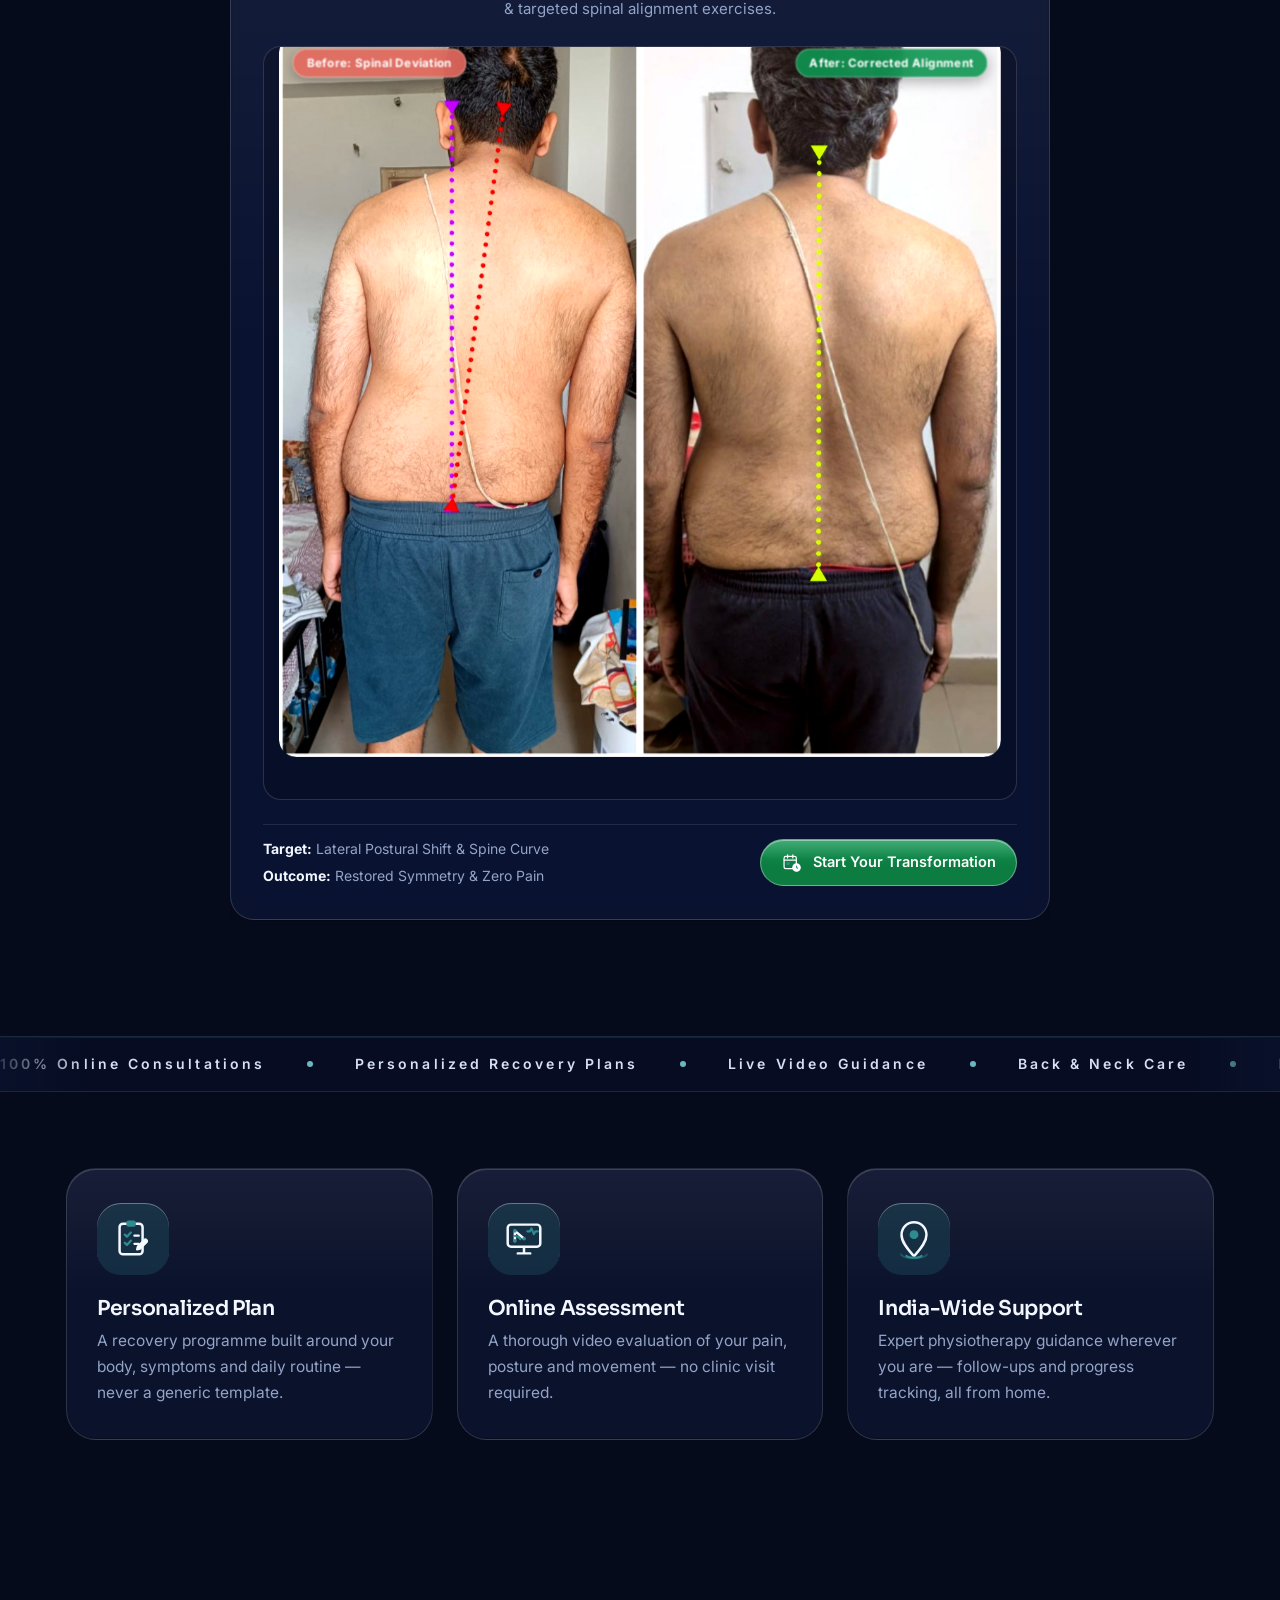
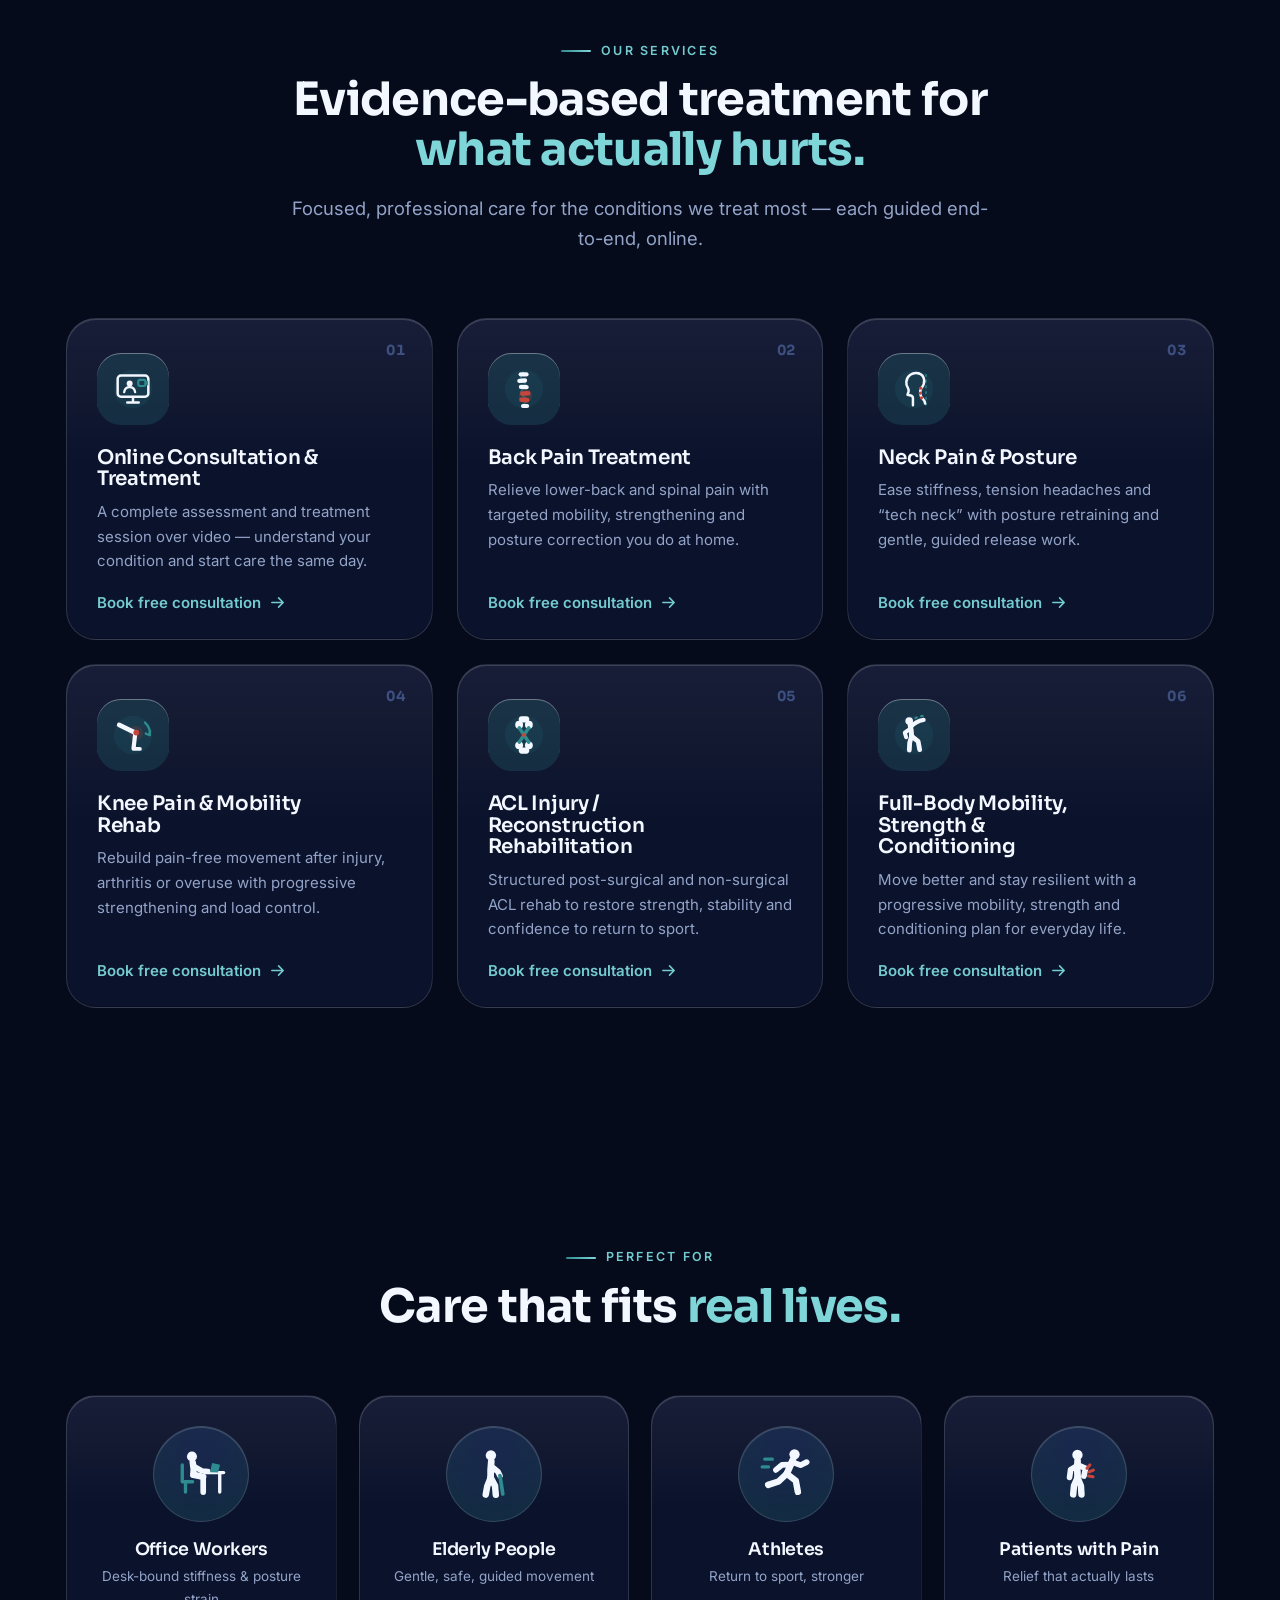
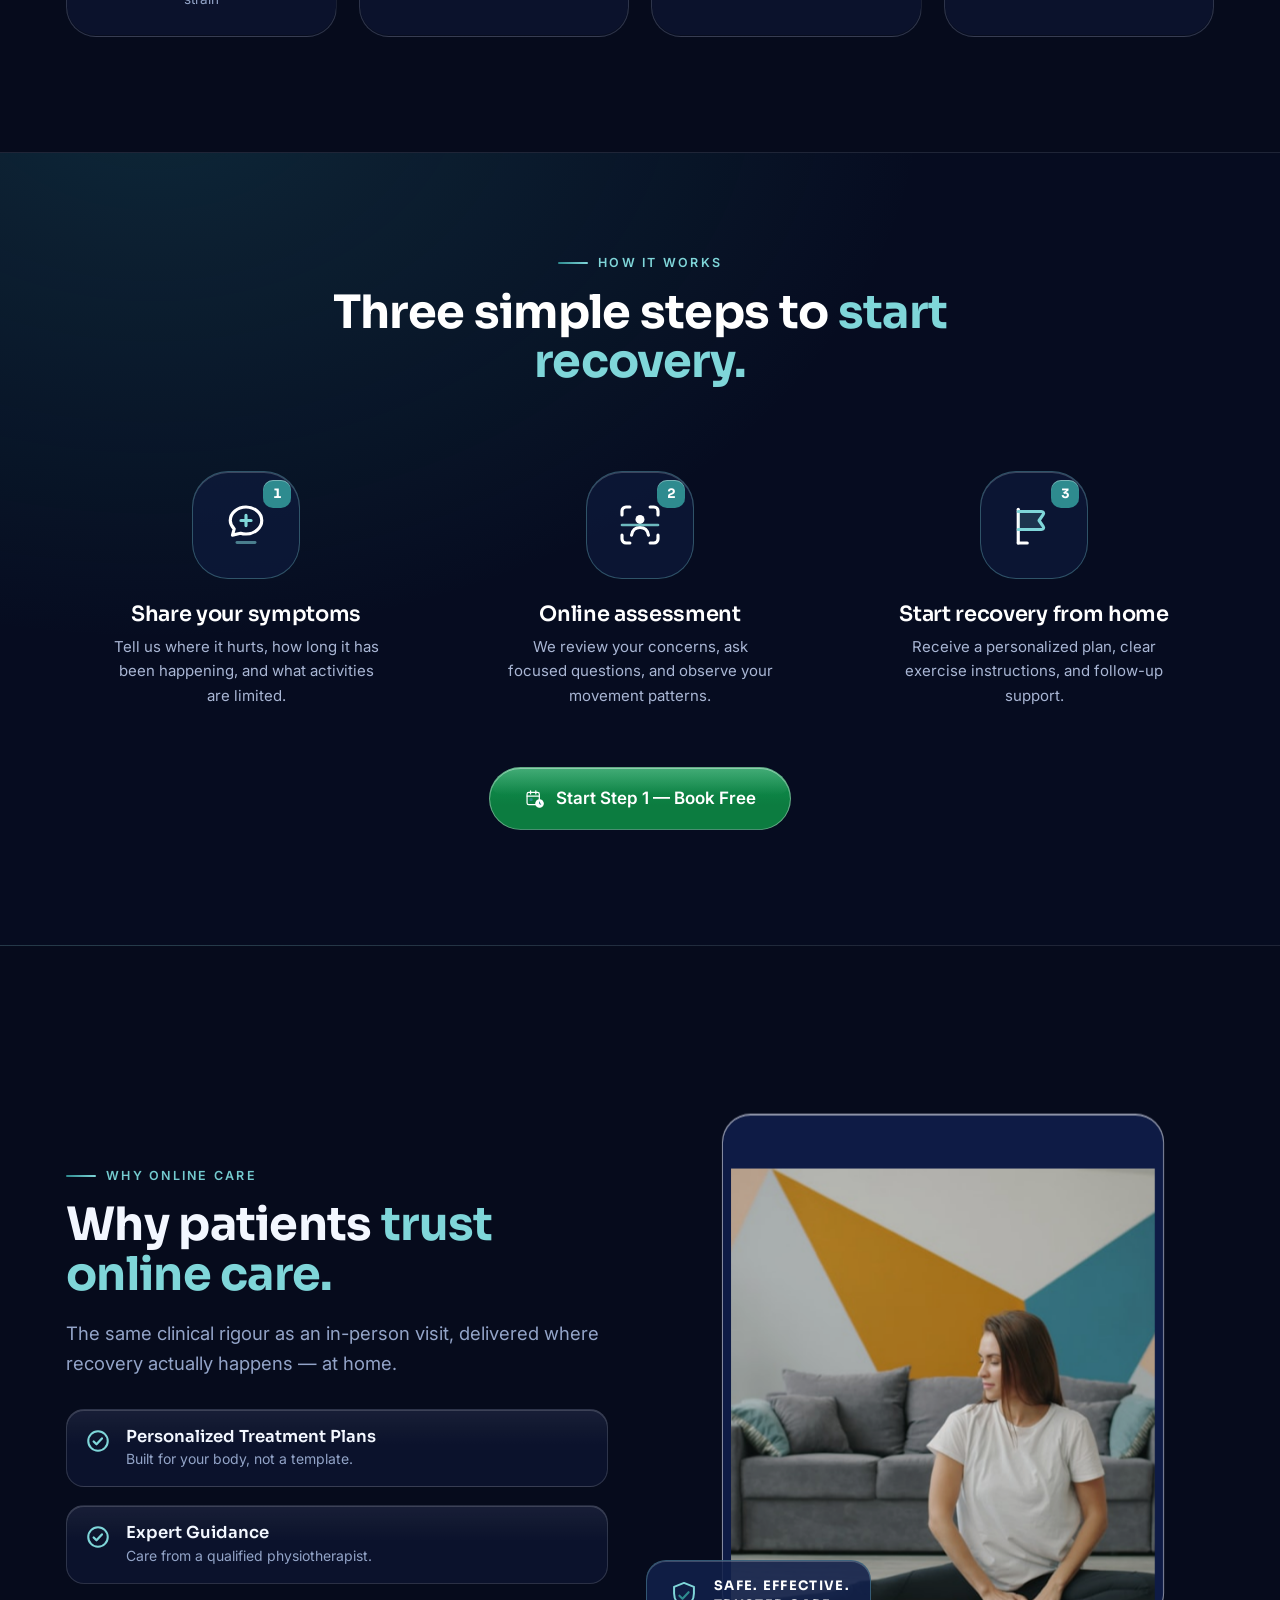
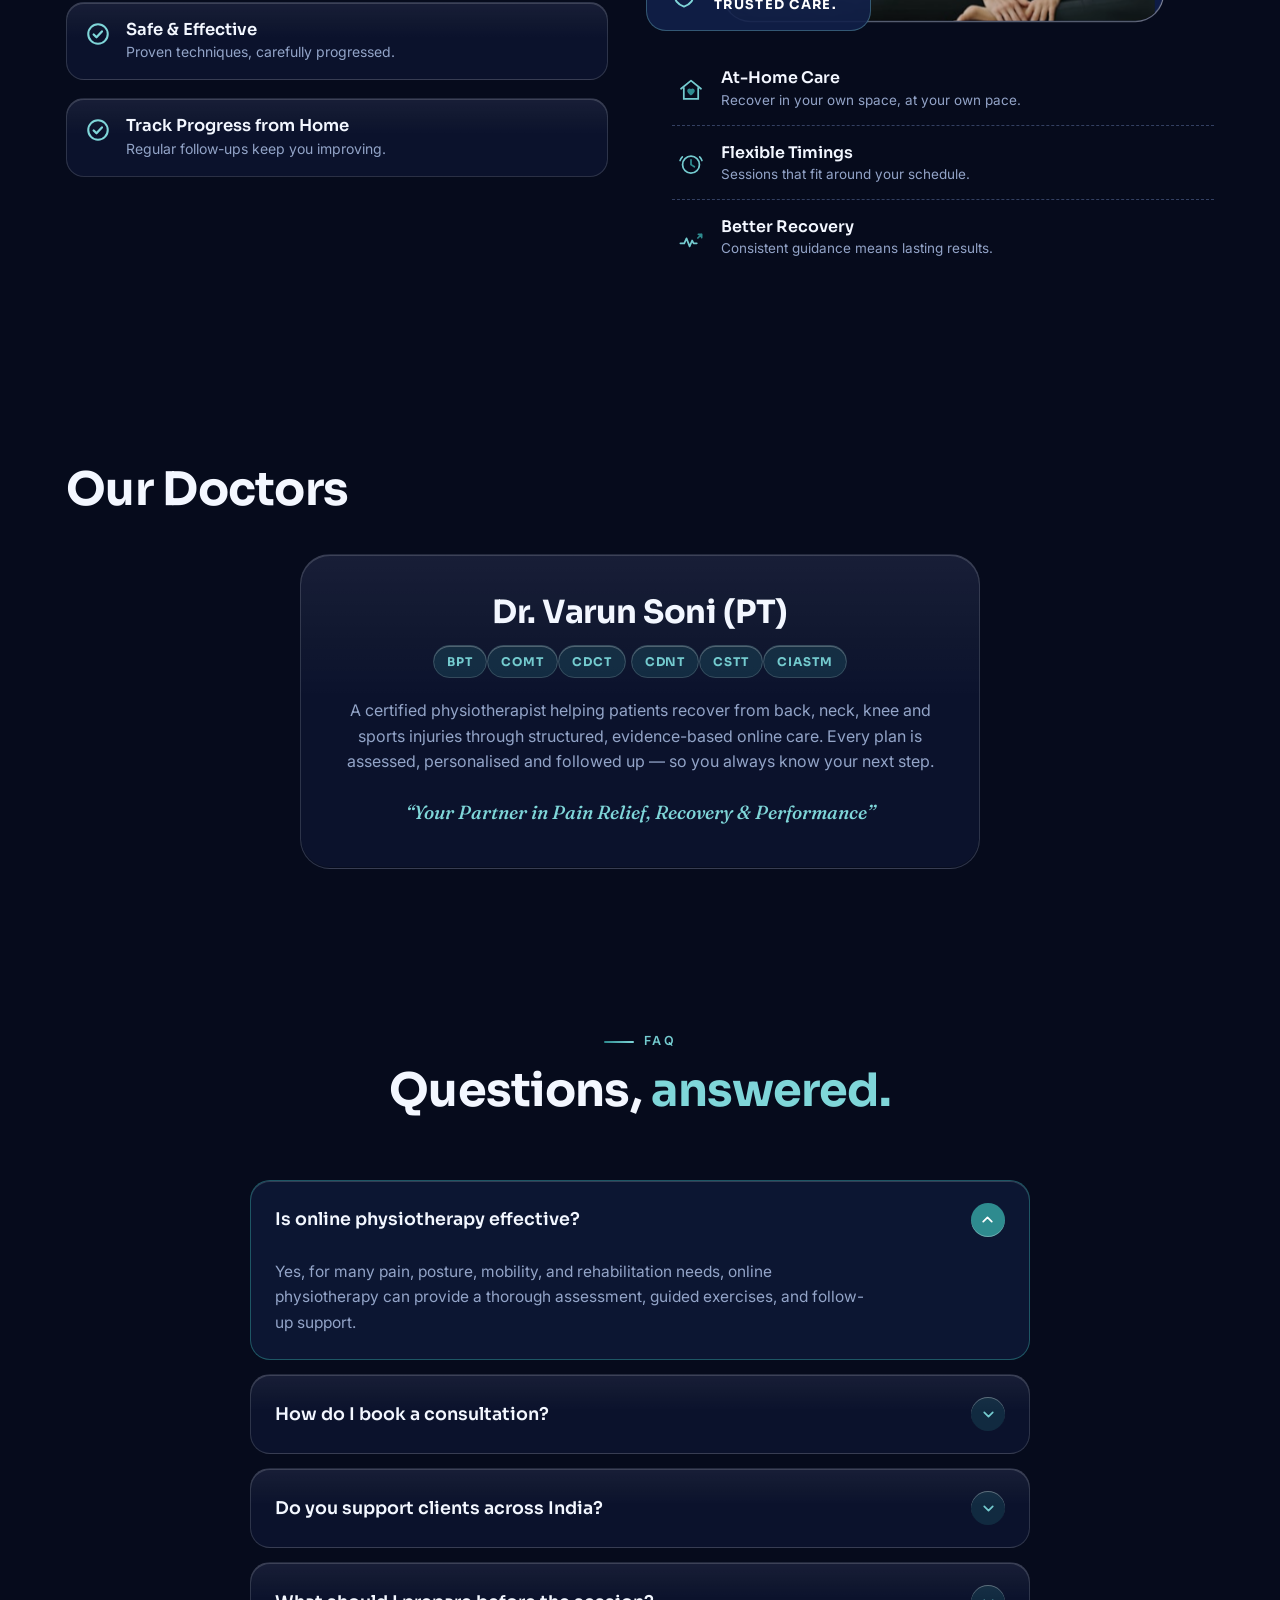
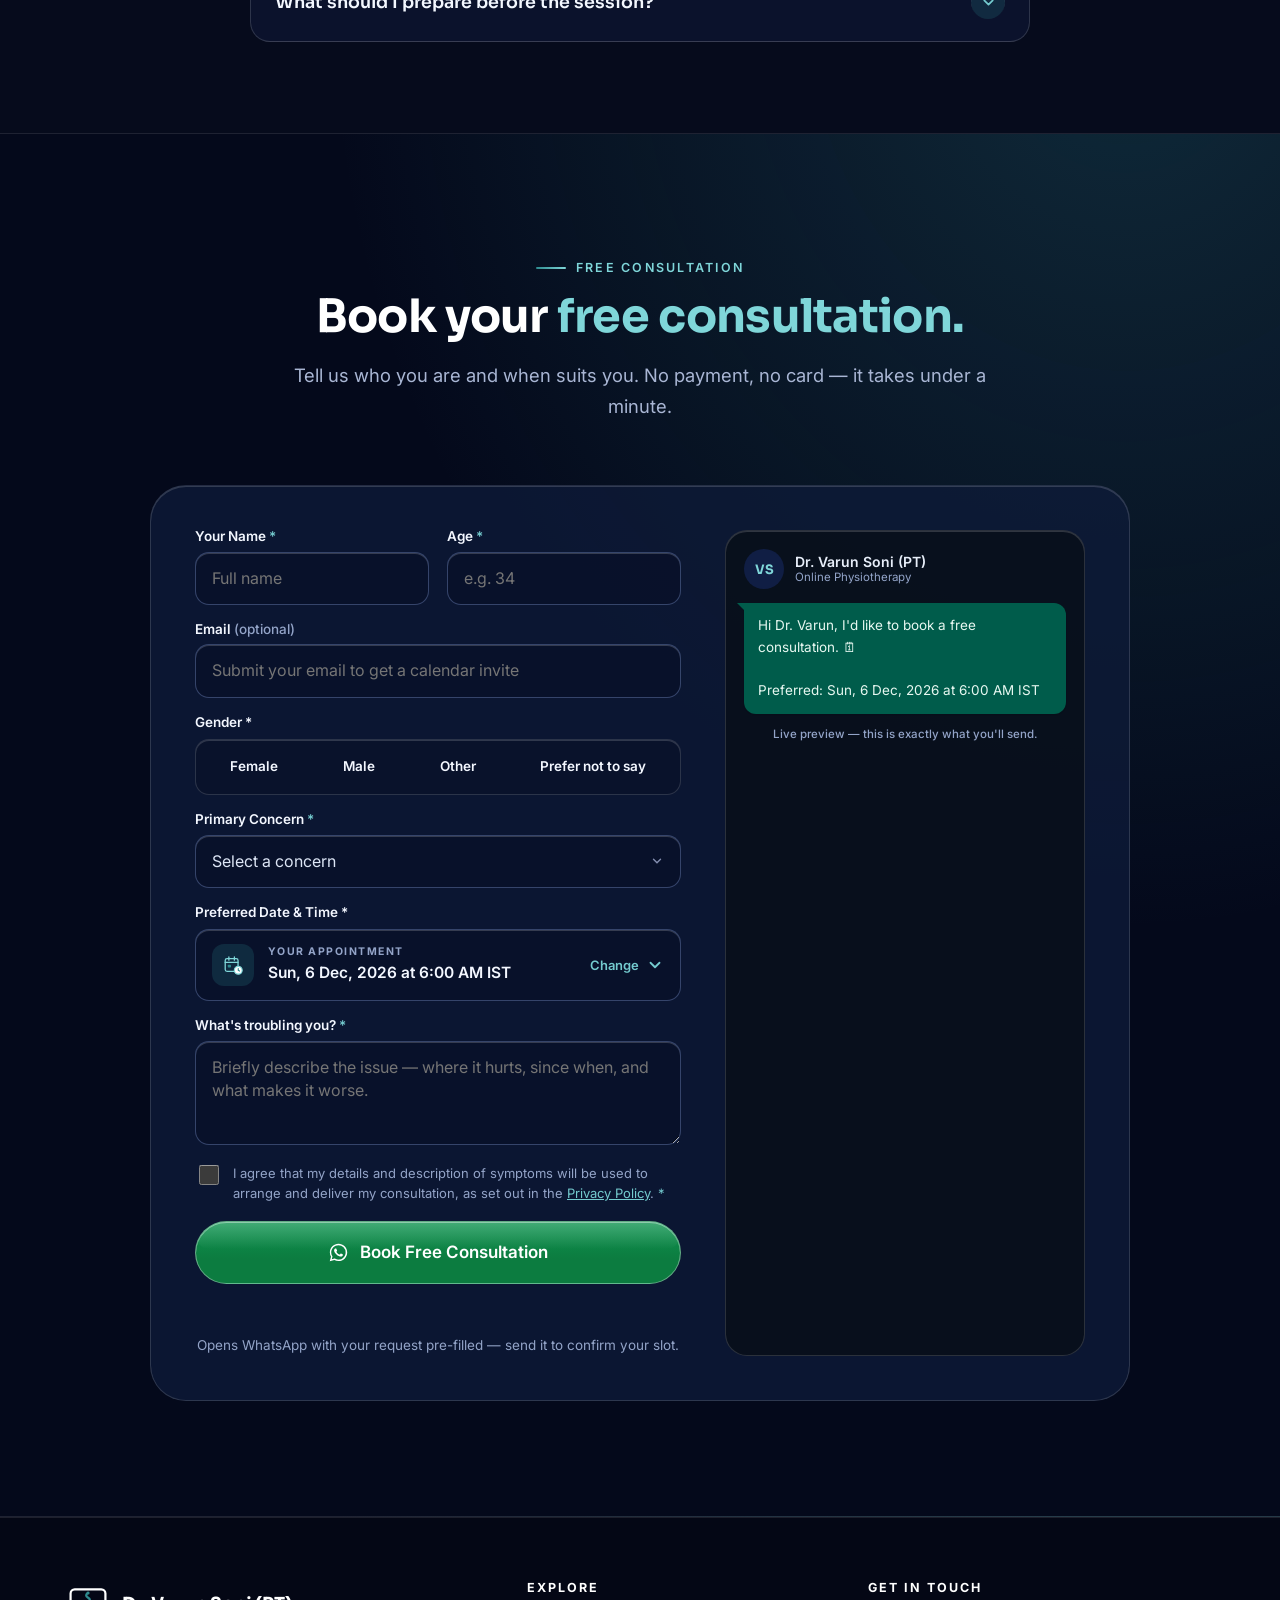
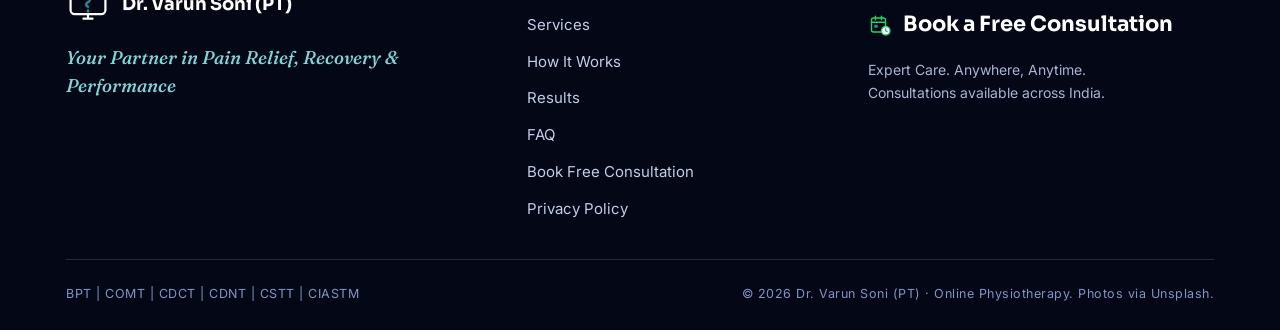
==== commit 40e83e1b: "Add files via upload results section move" ====
--- a/index.html
+++ b/index.html
@@ -405,9 +405,9 @@
       </a>
 
       <nav class="nav" aria-label="Primary" id="primaryNav">
+        <a href="#results">Results</a>
         <a href="#services">Services</a>
         <a href="#how">How It Works</a>
-        <a href="#results">Results</a>
         <a href="#faq">FAQ</a>
         <a href="#book">Book</a>
       </nav>
@@ -553,6 +553,63 @@
       <div class="scroll-cue" aria-hidden="true"><i></i>Scroll</div>
     </section>
 
+    <!-- ==================== RESULTS ==================== -->
+    <section class="section" id="results" data-spy="Results" aria-labelledby="st-title">
+      <div class="container">
+        <div class="section-head section-head--center" data-reveal="up">
+          <span class="eyebrow">By the numbers</span>
+          <h2 class="h2" id="st-title">Care that <span class="accent">adds up.</span></h2>
+          <p class="lead">A straightforward number from the practice — no exaggeration, no stock quotes.</p>
+        </div>
+
+        <div class="stats-grid stats-grid--single" data-reveal="up" style="--d:100ms">
+          <div class="card stat">
+            <b class="stat__num" data-count="1600" data-suffix="+">1600+</b>
+            <span class="stat__label">Patients treated</span>
+          </div>
+        </div>
+
+        <!-- Posture & Spine Alignment Transformation Showcase -->
+        <div class="results-showcase" data-reveal="up" style="--d:150ms">
+          <div class="card result-card">
+            <div class="result-card__header">
+              <span class="eyebrow" style="margin-bottom: 6px;">Clinical Transformation</span>
+              <h3 class="result-card__title">Spine Alignment &amp; Posture Correction</h3>
+              <p class="result-card__sub">Real patient transformation achieved through guided online therapy &amp; targeted spinal alignment exercises.</p>
+            </div>
+
+            <div class="result-card__media">
+              <figure class="result-card__figure">
+                <img src="assets/img/spine-posture-result.jpg" 
+                     alt="Before and after posture alignment analysis showing visible spinal straightness improvement" 
+                     class="result-card__img" loading="lazy" />
+                <div class="result-card__badges">
+                  <span class="res-tag res-tag--before">Before: Spinal Deviation</span>
+                  <span class="res-tag res-tag--after">After: Corrected Alignment</span>
+                </div>
+              </figure>
+            </div>
+
+            <div class="result-card__footer">
+              <div class="res-meta">
+                <span class="res-meta__item"><strong>Target:</strong> Lateral Postural Shift &amp; Spine Curve</span>
+                <span class="res-meta__item"><strong>Outcome:</strong> Restored Symmetry &amp; Zero Pain</span>
+              </div>
+              <a class="btn btn--wa btn--sm" href="#book" data-cta="results-case">
+                <svg class="ic"><use href="#ic-cal" /></svg> Start Your Transformation
+              </a>
+            </div>
+          </div>
+        </div>
+
+        <!-- Populated at runtime from approved reviews only. Stays hidden when empty. -->
+        <div class="reviews" id="reviewsBlock" hidden>
+          <h3 class="reviews__title">What patients say</h3>
+          <div class="reviews__grid" id="reviewsGrid"></div>
+        </div>
+      </div>
+    </section>
+
     <!-- ==================== FEATURE MARQUEE ==================== -->
     <section class="marquee" aria-label="Key features">
       <div class="marquee__track">
@@ -890,71 +947,7 @@
       </div>
     </section>
 
-    <!-- ==================== RESULTS ====================
-       V3's three testimonials and the ★★★★★ rating were removed here: they were
-       unattributed and unsourced, which is a real ASCI / Consumer Protection Act
-       exposure on a medical practice page. Genuine, patient-submitted reviews are
-       rendered below by initReviews() once Phase 3 is deployed — the block stays
-       hidden until there are real approved ones.
-
-       One figure only, and it is a real one. Every claim on this section must be
-       substantiable — do not pad it out with numbers that only look impressive.
-  -->
-    <section class="section" id="results" data-spy="Results" aria-labelledby="st-title">
-      <div class="container">
-        <div class="section-head section-head--center" data-reveal="up">
-          <span class="eyebrow">By the numbers</span>
-          <h2 class="h2" id="st-title">Care that <span class="accent">adds up.</span></h2>
-          <p class="lead">A straightforward number from the practice — no exaggeration, no stock quotes.</p>
-        </div>
-
-        <div class="stats-grid stats-grid--single" data-reveal="up" style="--d:100ms">
-          <div class="card stat">
-            <b class="stat__num" data-count="1600" data-suffix="+">1600+</b>
-            <span class="stat__label">Patients treated</span>
-          </div>
-        </div>
-
-        <!-- Posture & Spine Alignment Transformation Showcase -->
-        <div class="results-showcase" data-reveal="up" style="--d:150ms">
-          <div class="card result-card">
-            <div class="result-card__header">
-              <span class="eyebrow" style="margin-bottom: 6px;">Clinical Transformation</span>
-              <h3 class="result-card__title">Spine Alignment &amp; Posture Correction</h3>
-              <p class="result-card__sub">Real patient transformation achieved through guided online therapy &amp; targeted spinal alignment exercises.</p>
-            </div>
-
-            <div class="result-card__media">
-              <figure class="result-card__figure">
-                <img src="assets/img/spine-posture-result.jpg" 
-                     alt="Before and after posture alignment analysis showing visible spinal straightness improvement" 
-                     class="result-card__img" loading="lazy" />
-                <div class="result-card__badges">
-                  <span class="res-tag res-tag--before">Before: Spinal Deviation</span>
-                  <span class="res-tag res-tag--after">After: Corrected Alignment</span>
-                </div>
-              </figure>
-            </div>
-
-            <div class="result-card__footer">
-              <div class="res-meta">
-                <span class="res-meta__item"><strong>Target:</strong> Lateral Postural Shift &amp; Spine Curve</span>
-                <span class="res-meta__item"><strong>Outcome:</strong> Restored Symmetry &amp; Zero Pain</span>
-              </div>
-              <a class="btn btn--wa btn--sm" href="#book" data-cta="results-case">
-                <svg class="ic"><use href="#ic-cal" /></svg> Start Your Transformation
-              </a>
-            </div>
-          </div>
-        </div>
-
-        <!-- Populated at runtime from approved reviews only. Stays hidden when empty. -->
-        <div class="reviews" id="reviewsBlock" hidden>
-          <h3 class="reviews__title">What patients say</h3>
-          <div class="reviews__grid" id="reviewsGrid"></div>
-        </div>
-      </div>
-    </section>
+
 
     <!-- ==================== FAQ ==================== -->
     <section class="section section--tight" id="faq" data-spy="FAQ" aria-labelledby="faq-title">
--- a/styles.css
+++ b/styles.css
@@ -3599,16 +3599,37 @@
 
 @media (max-width: 640px) {
   .result-card {
-    padding: 20px 16px;
+    padding: 18px 12px;
+    gap: 16px;
   }
   .result-card__badges {
-    position: static;
-    margin-top: 10px;
-    flex-direction: column;
+    position: absolute;
+    top: 8px;
+    left: 8px;
+    right: 8px;
+    display: flex;
+    flex-direction: row;
+    justify-content: space-between;
+    align-items: center;
+    gap: 6px;
+    pointer-events: none;
+    z-index: 2;
+  }
+  .res-tag {
+    font-size: 10.5px;
+    padding: 5px 9px;
+    border-radius: 12px;
+    letter-spacing: 0.01em;
+    box-shadow: 0 2px 10px rgba(0, 0, 0, 0.45);
   }
   .result-card__footer {
     flex-direction: column;
     align-items: stretch;
     text-align: center;
+    gap: 14px;
+  }
+  .res-meta {
+    text-align: left;
+    font-size: 13px;
   }
 }
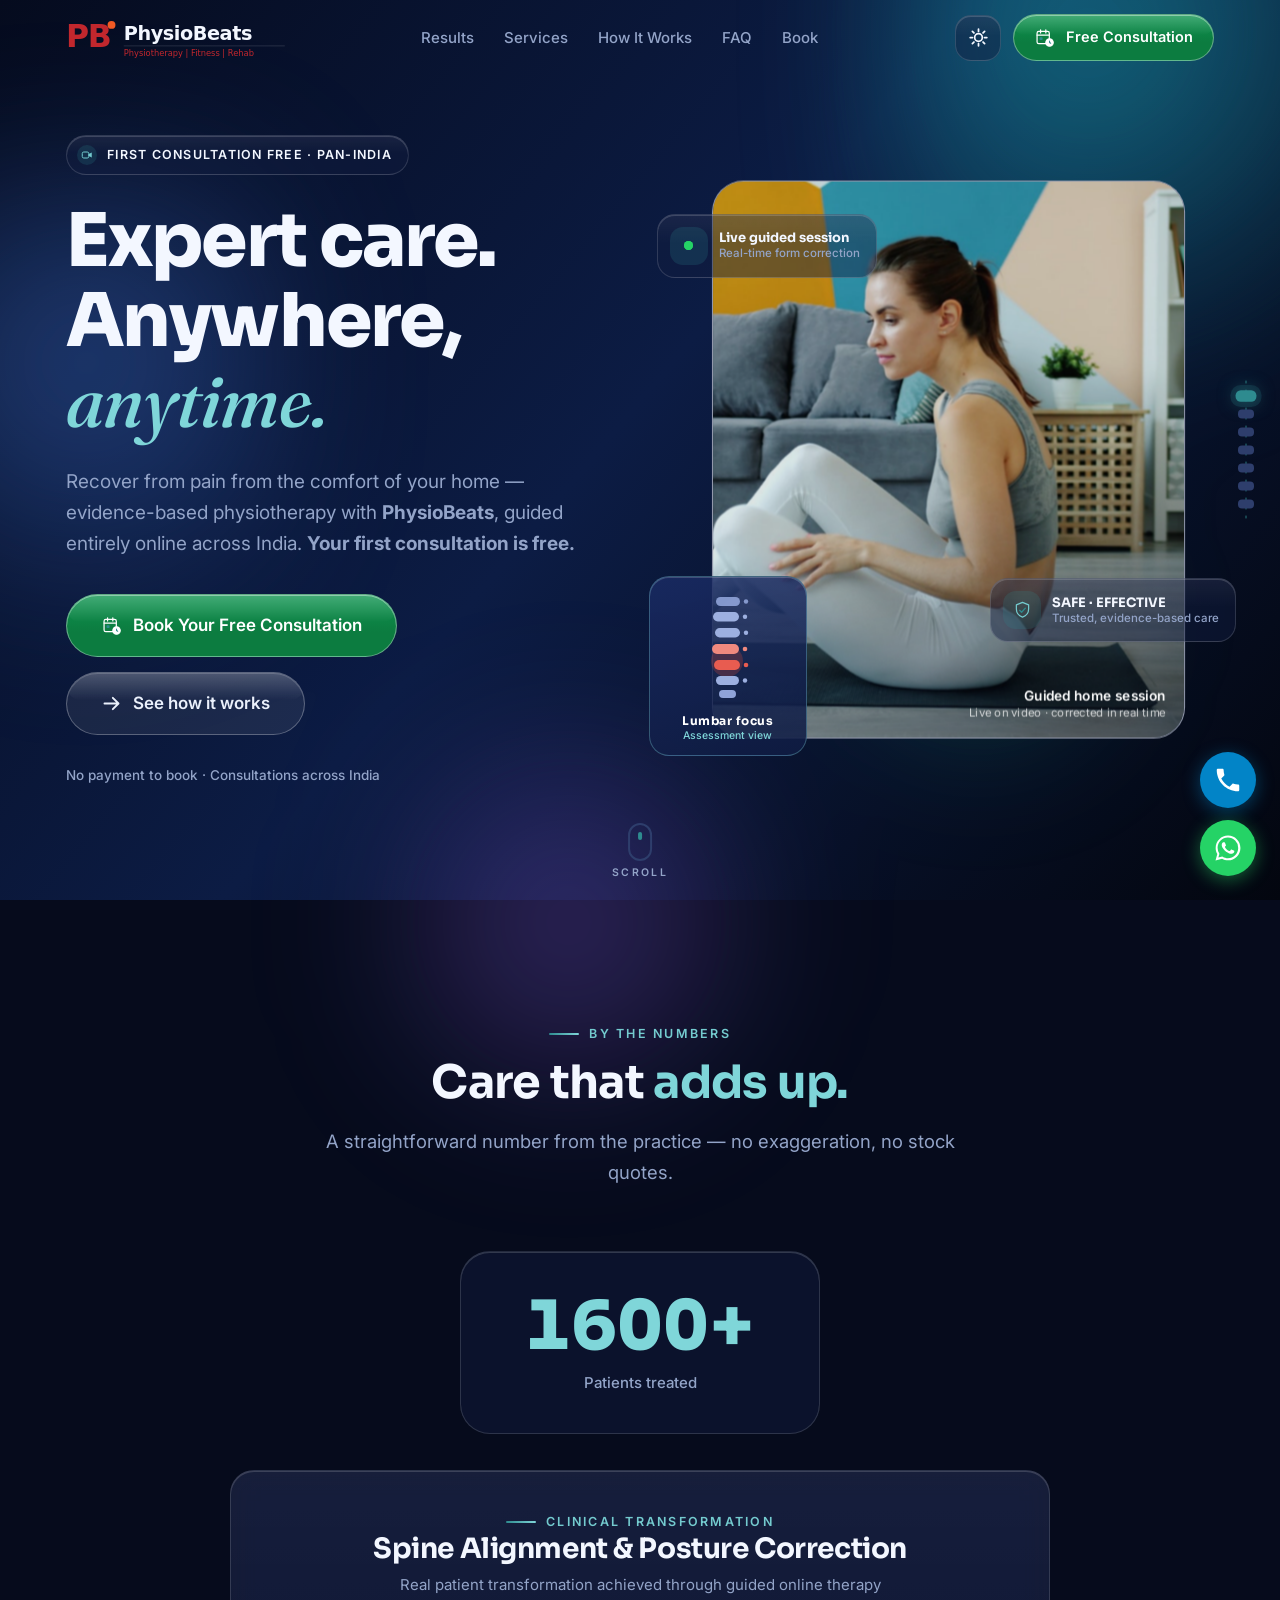
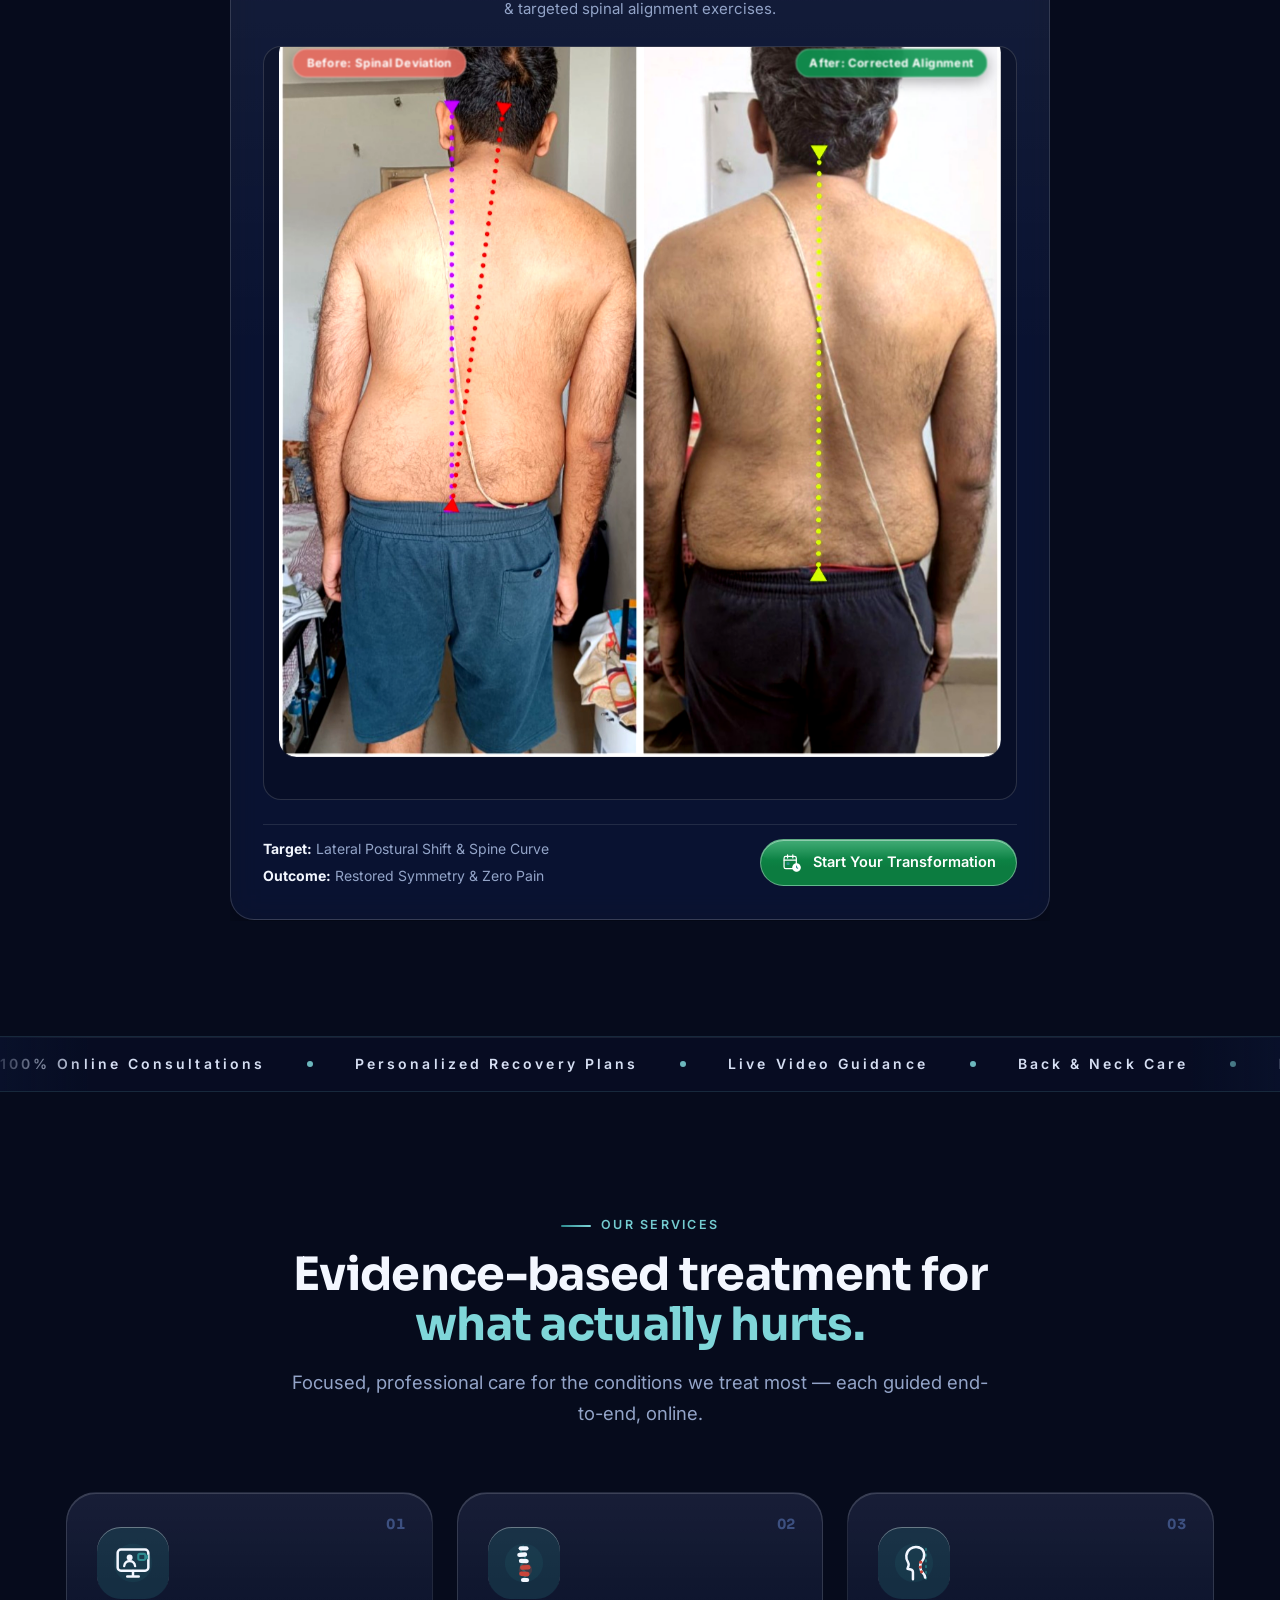
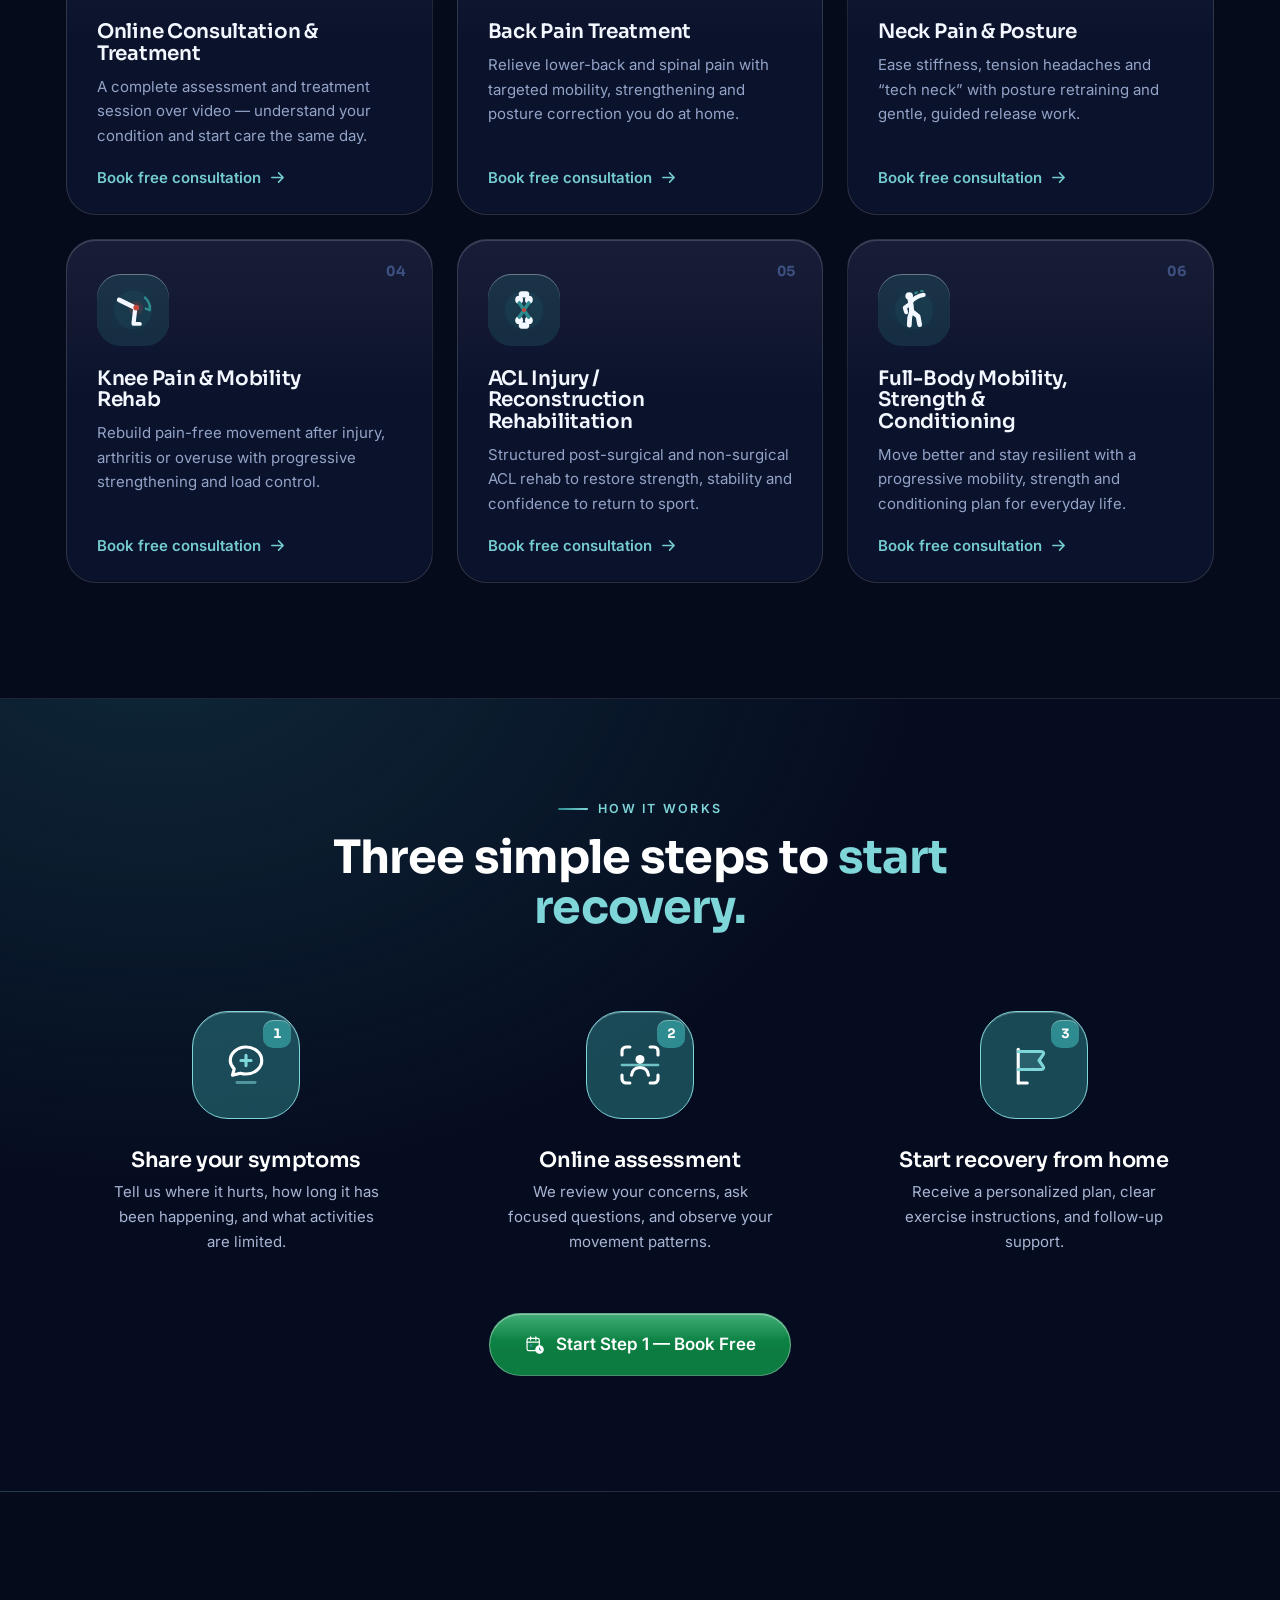
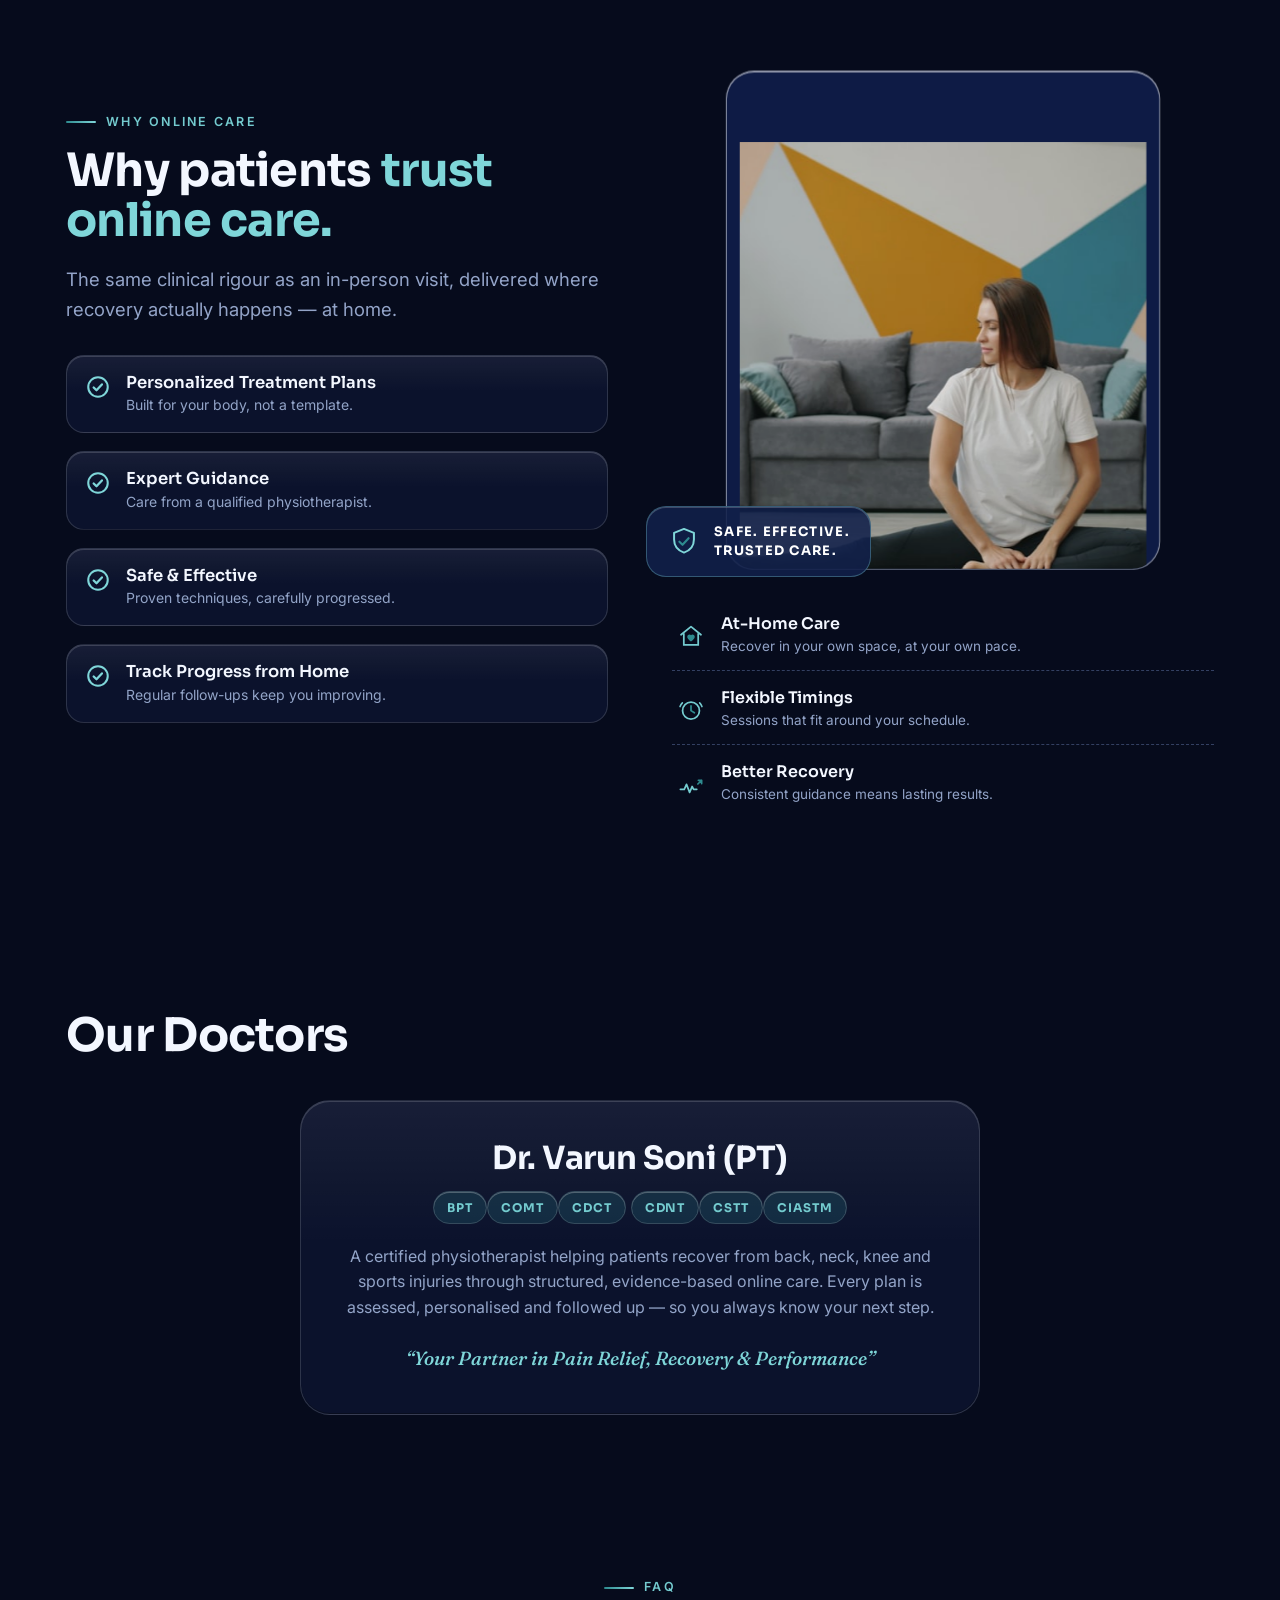
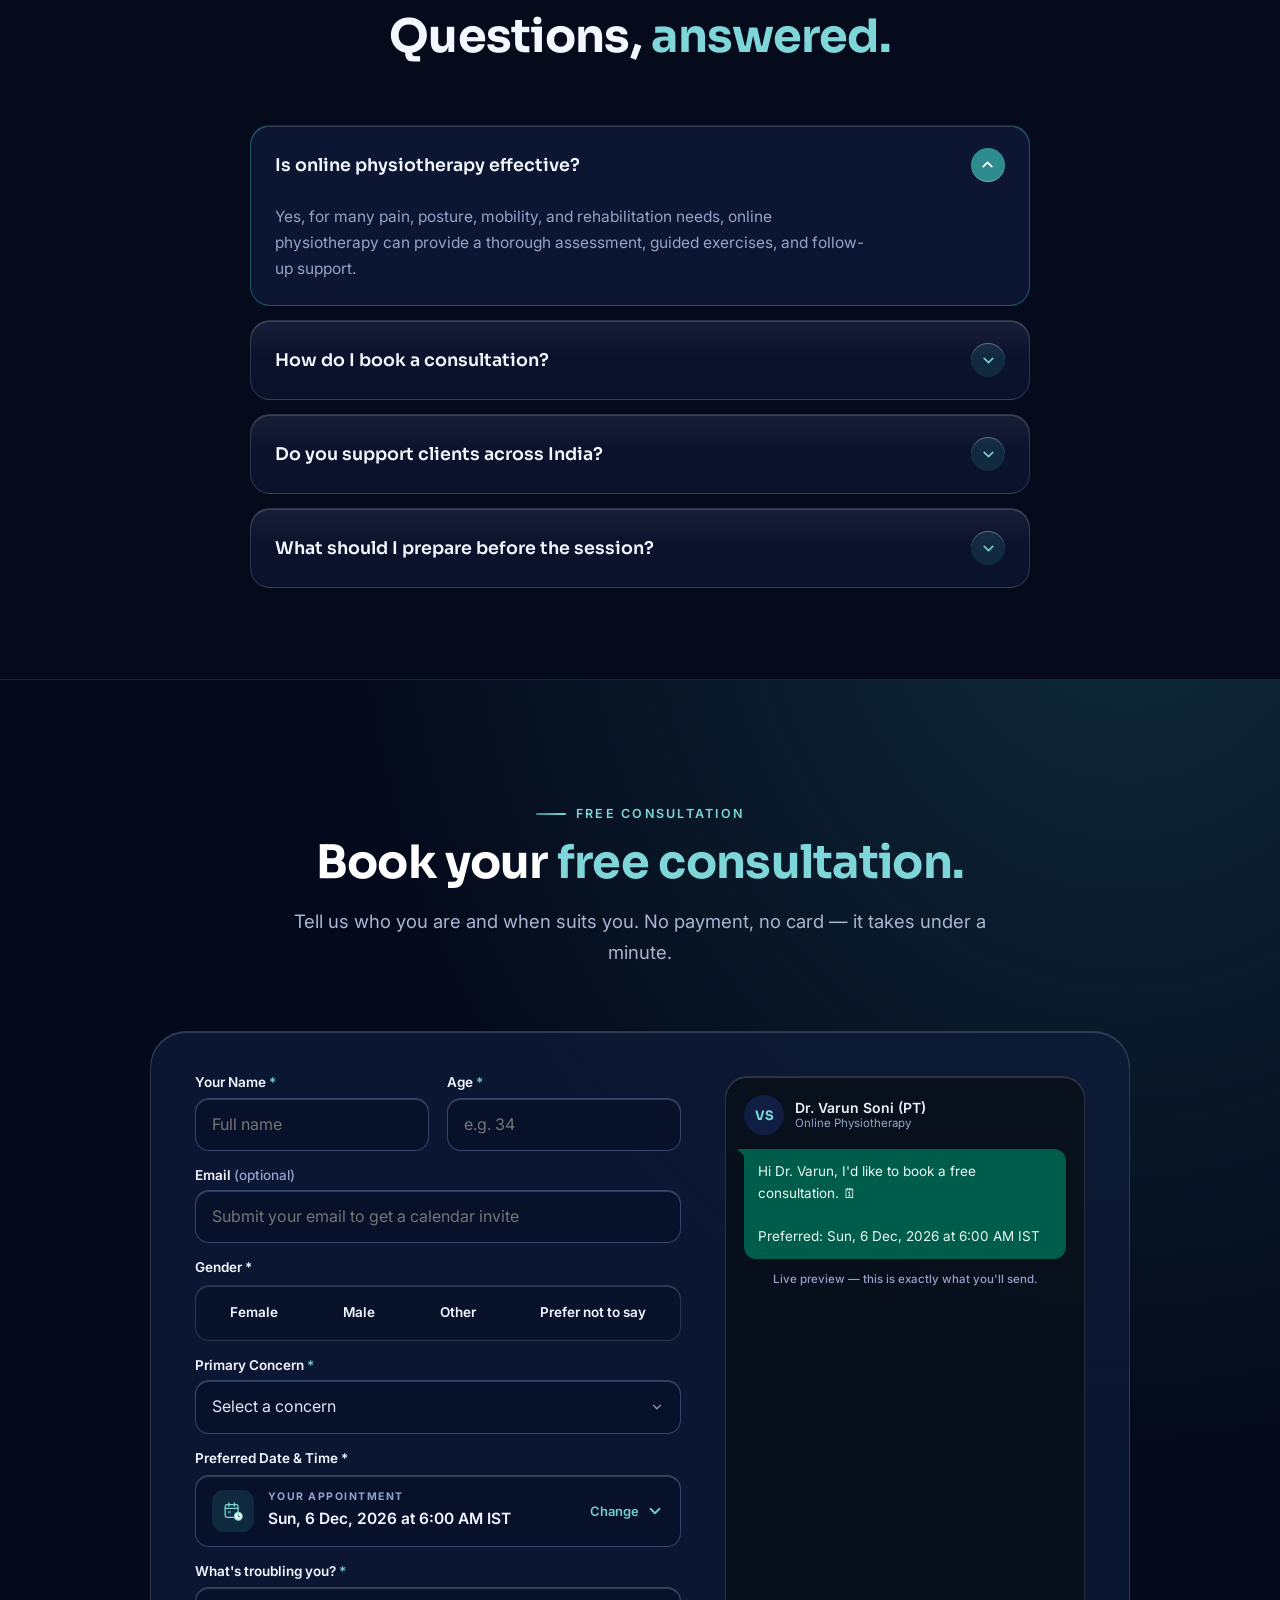
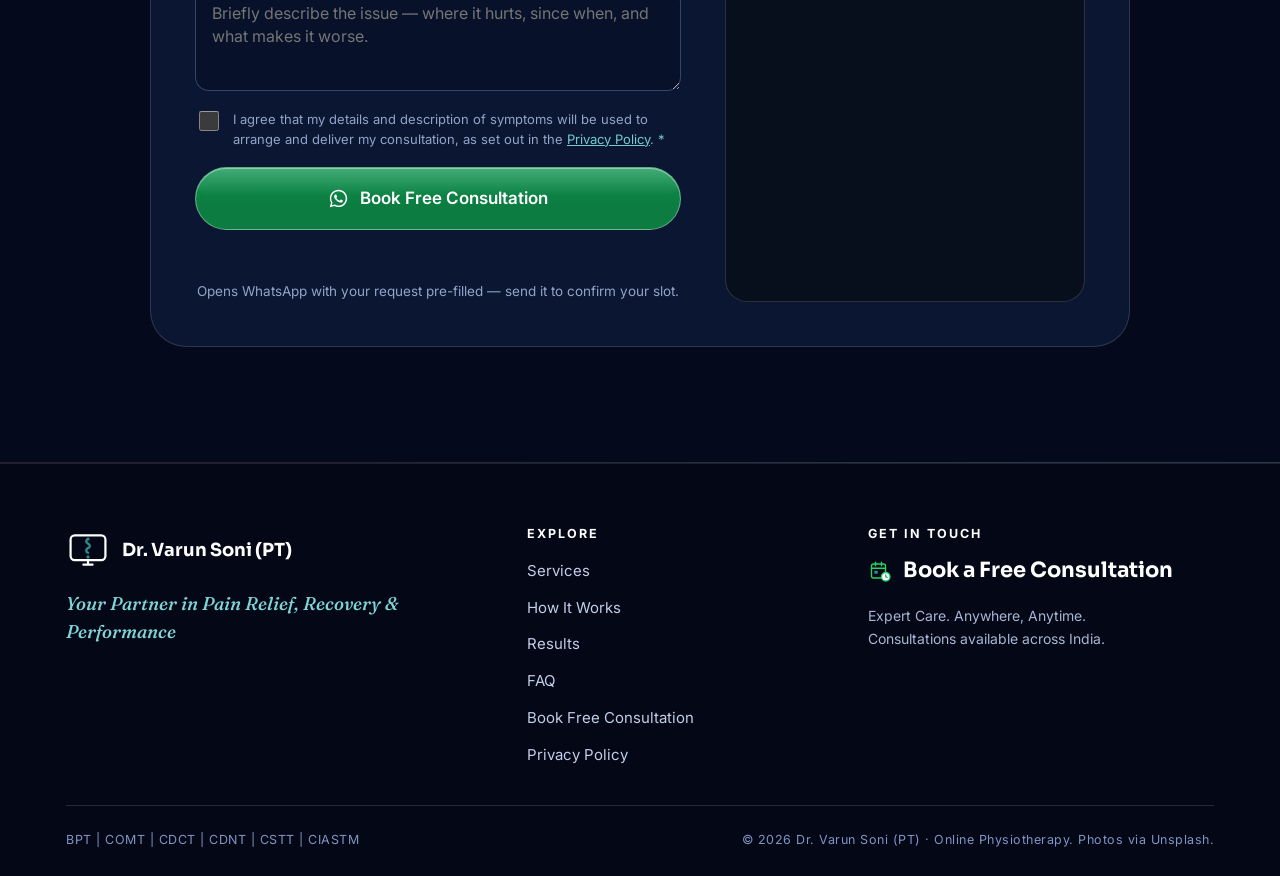
==== commit 38f0aab8: "Add files via upload" ====
--- a/index.html
+++ b/index.html
@@ -628,35 +628,7 @@
       </div>
     </section>
 
-    <!-- ==================== VALUE PROPS ==================== -->
-    <section class="section section--tight" aria-labelledby="vp-title">
-      <div class="container">
-        <h2 id="vp-title" class="visually-hidden">Why patients choose online care</h2>
-        <div class="vp-grid">
-          <div class="card vp-card" data-reveal="up">
-            <span class="ic-wrap"><svg class="ic">
-                <use href="#ic-plan" />
-              </svg></span>
-            <h3>Personalized Plan</h3>
-            <p>A recovery programme built around your body, symptoms and daily routine — never a generic template.</p>
-          </div>
-          <div class="card vp-card" data-reveal="up" style="--d:110ms">
-            <span class="ic-wrap"><svg class="ic">
-                <use href="#ic-assess" />
-              </svg></span>
-            <h3>Online Assessment</h3>
-            <p>A thorough video evaluation of your pain, posture and movement — no clinic visit required.</p>
-          </div>
-          <div class="card vp-card" data-reveal="up" style="--d:220ms">
-            <span class="ic-wrap"><svg class="ic">
-                <use href="#ic-india" />
-              </svg></span>
-            <h3>India-Wide Support</h3>
-            <p>Expert physiotherapy guidance wherever you are — follow-ups and progress tracking, all from home.</p>
-          </div>
-        </div>
-      </div>
-    </section>
+
 
     <!-- ==================== SERVICES ==================== -->
     <section class="section" id="services" data-spy="Services" aria-labelledby="svc-title">
@@ -757,45 +729,7 @@
       </div>
     </section>
 
-    <!-- ==================== PERSONAS ==================== -->
-    <section class="section personas" id="for-you" data-spy="For You" aria-labelledby="pf-title">
-      <div class="container">
-        <div class="section-head section-head--center" data-reveal="up">
-          <span class="eyebrow">Perfect For</span>
-          <h2 class="h2" id="pf-title">Care that fits <span class="accent">real lives.</span></h2>
-        </div>
-        <div class="persona-grid">
-          <div class="card persona-card" data-reveal="up">
-            <span class="fig"><svg class="ic">
-                <use href="#ic-office" />
-              </svg></span>
-            <h3>Office Workers</h3>
-            <p>Desk-bound stiffness &amp; posture strain</p>
-          </div>
-          <div class="card persona-card" data-reveal="up" style="--d:90ms">
-            <span class="fig"><svg class="ic">
-                <use href="#ic-elderly" />
-              </svg></span>
-            <h3>Elderly People</h3>
-            <p>Gentle, safe, guided movement</p>
-          </div>
-          <div class="card persona-card" data-reveal="up" style="--d:180ms">
-            <span class="fig"><svg class="ic">
-                <use href="#ic-athlete" />
-              </svg></span>
-            <h3>Athletes</h3>
-            <p>Return to sport, stronger</p>
-          </div>
-          <div class="card persona-card" data-reveal="up" style="--d:270ms">
-            <span class="fig"><svg class="ic">
-                <use href="#ic-painpt" />
-              </svg></span>
-            <h3>Patients with Pain</h3>
-            <p>Relief that actually lasts</p>
-          </div>
-        </div>
-      </div>
-    </section>
+
 
     <!-- ==================== HOW IT WORKS ==================== -->
     <section class="section how on-navy grain" id="how" data-spy="Steps" aria-labelledby="how-title">
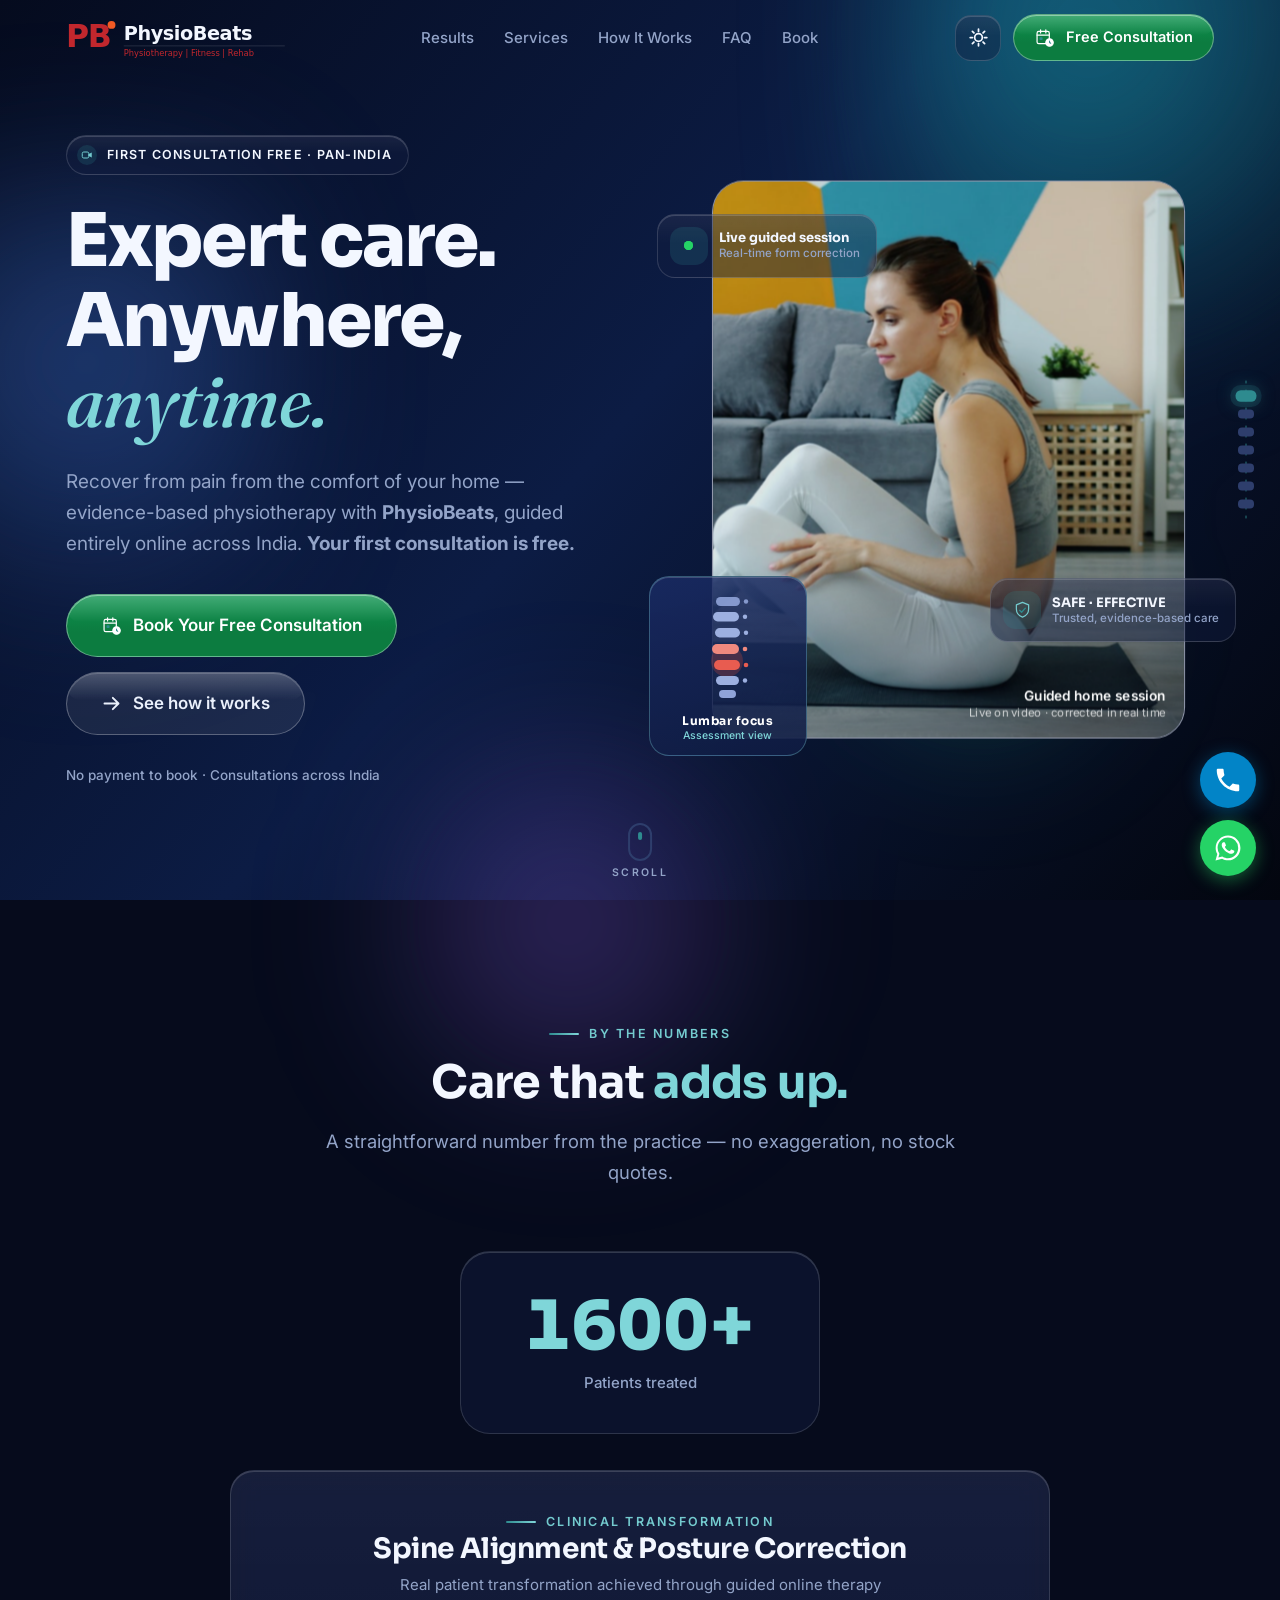
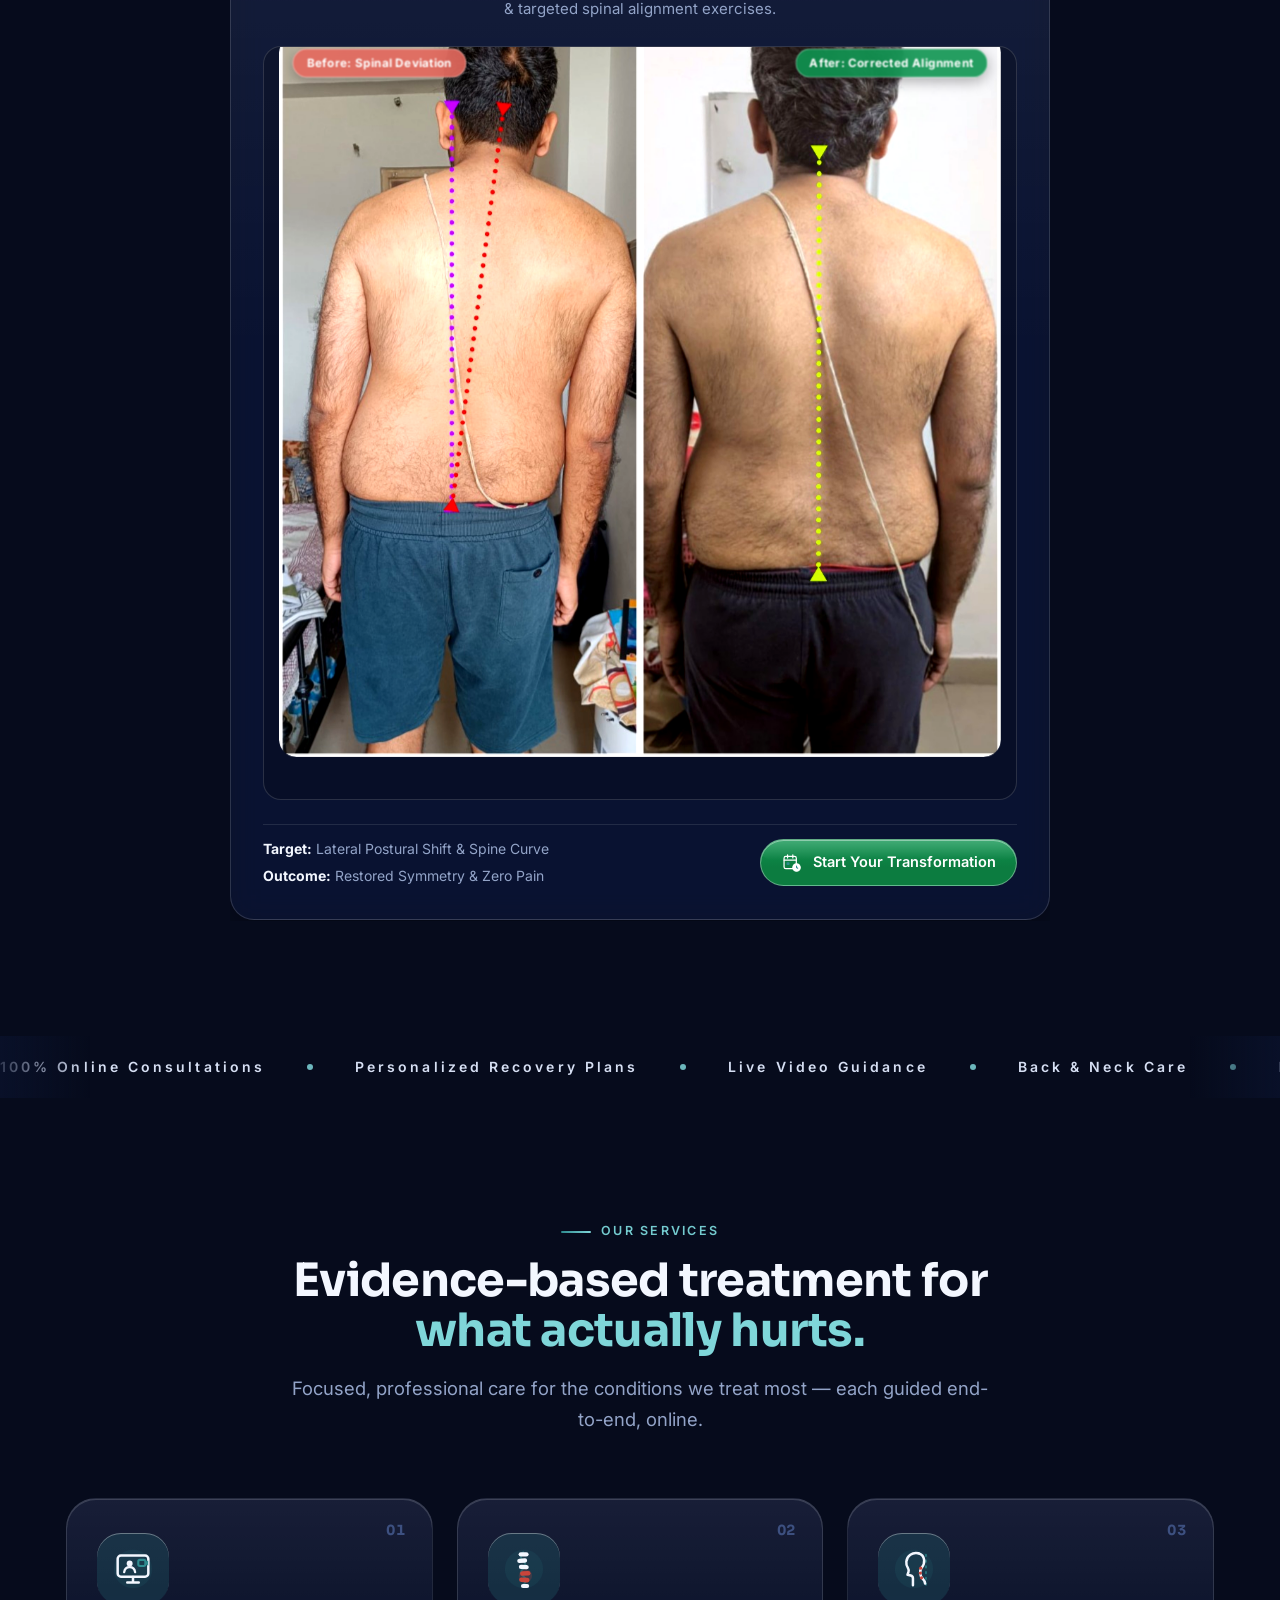
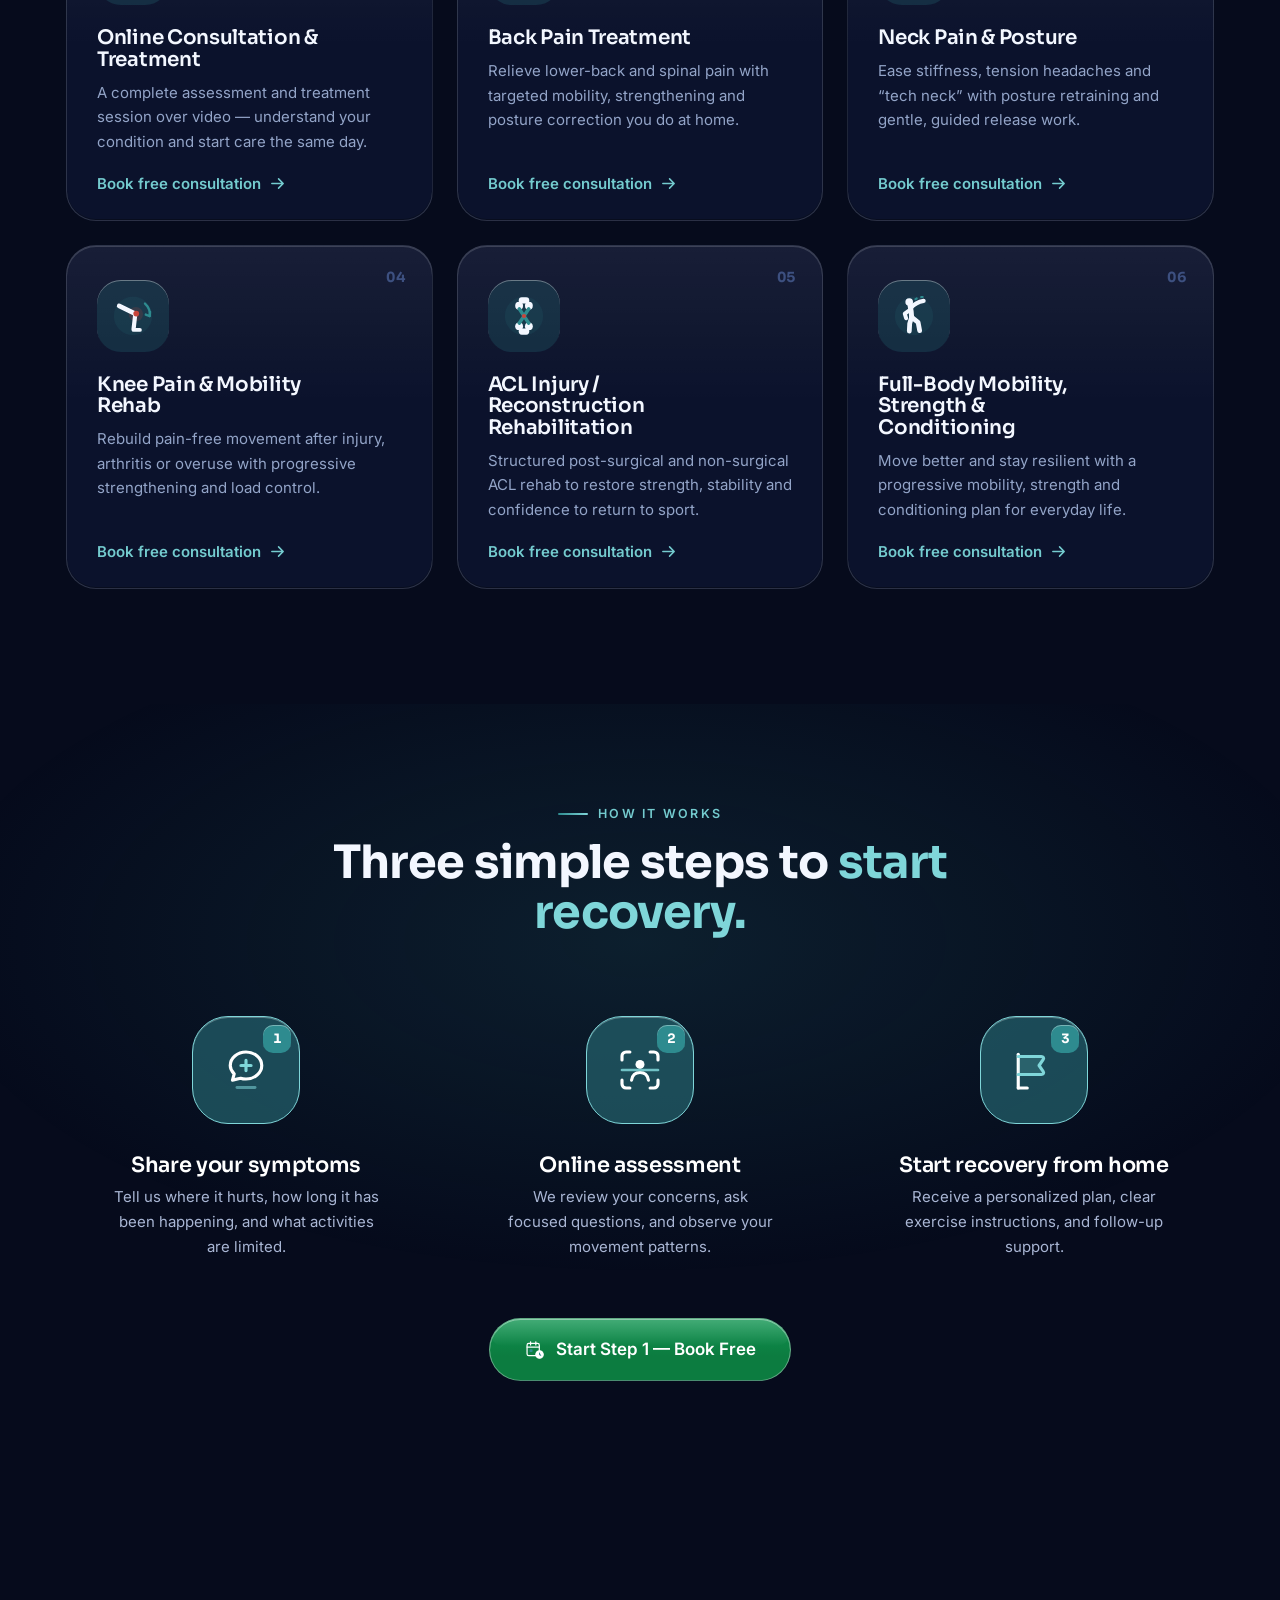
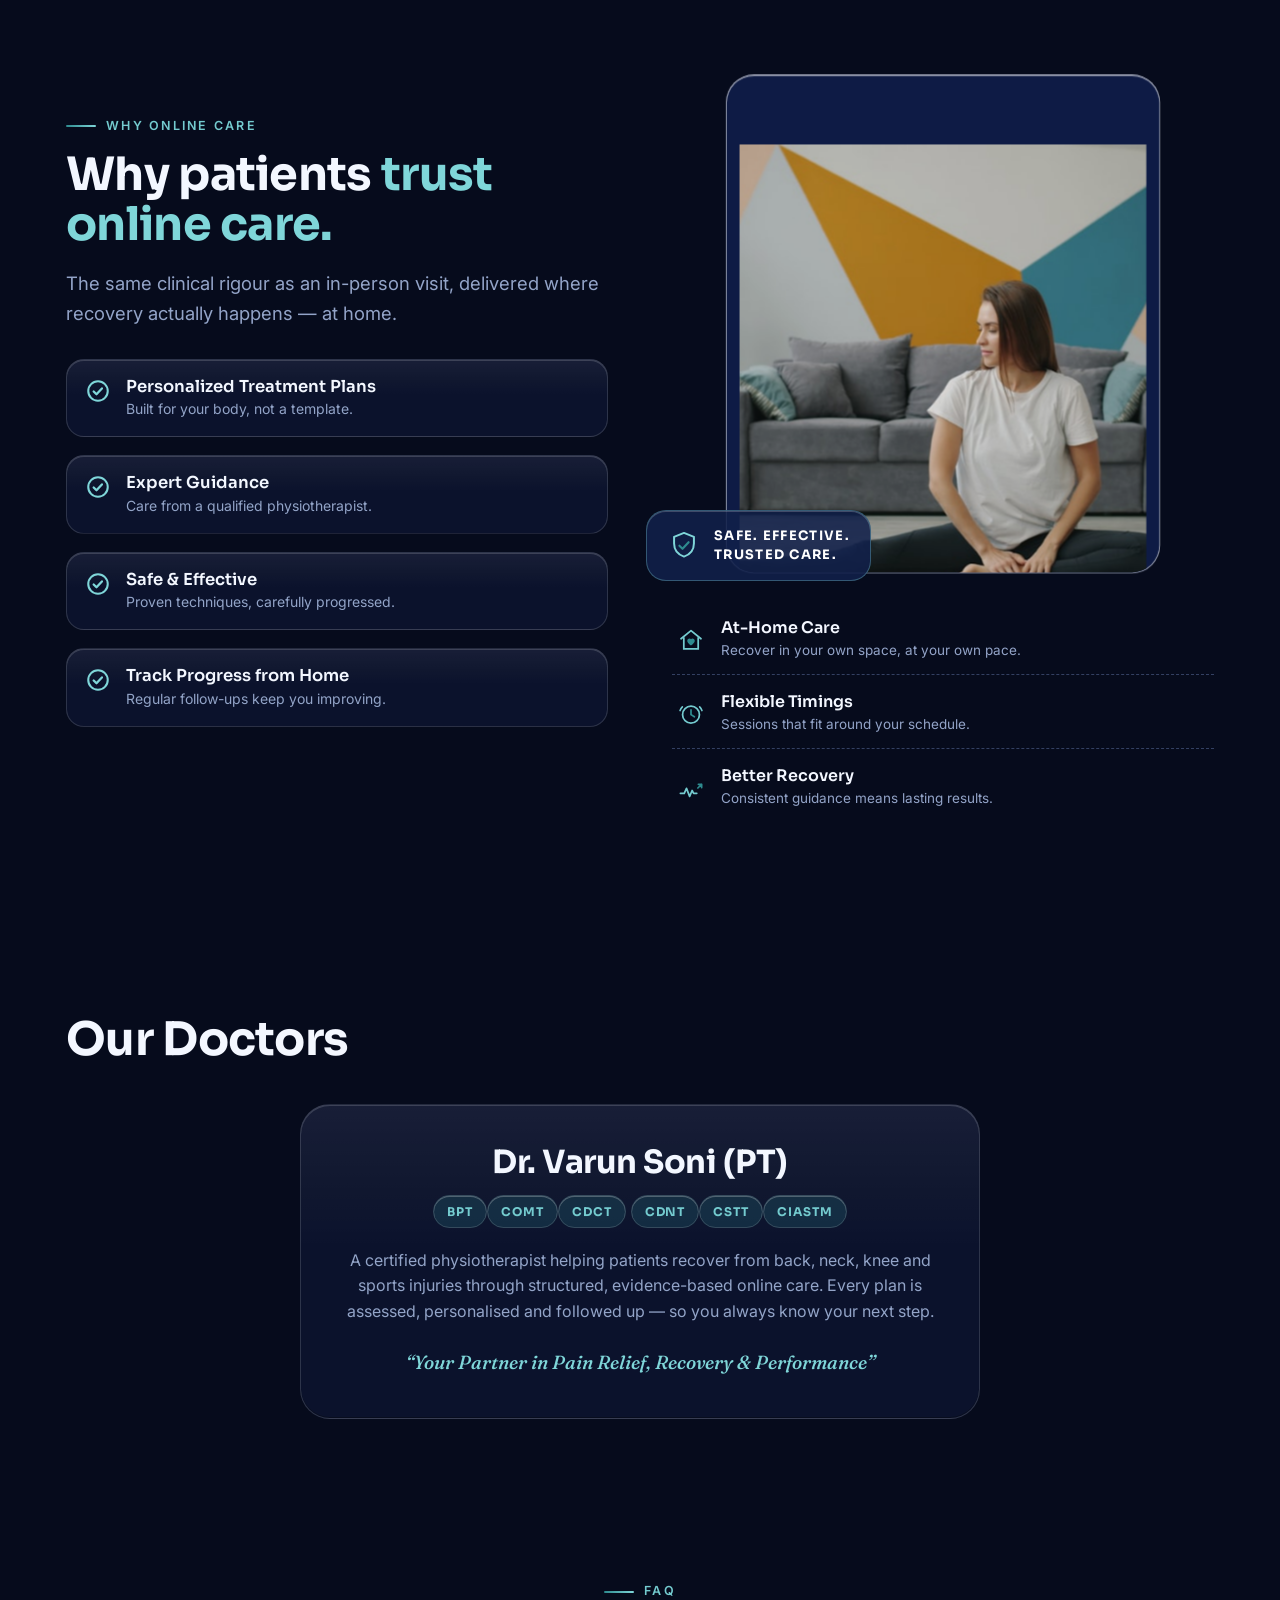
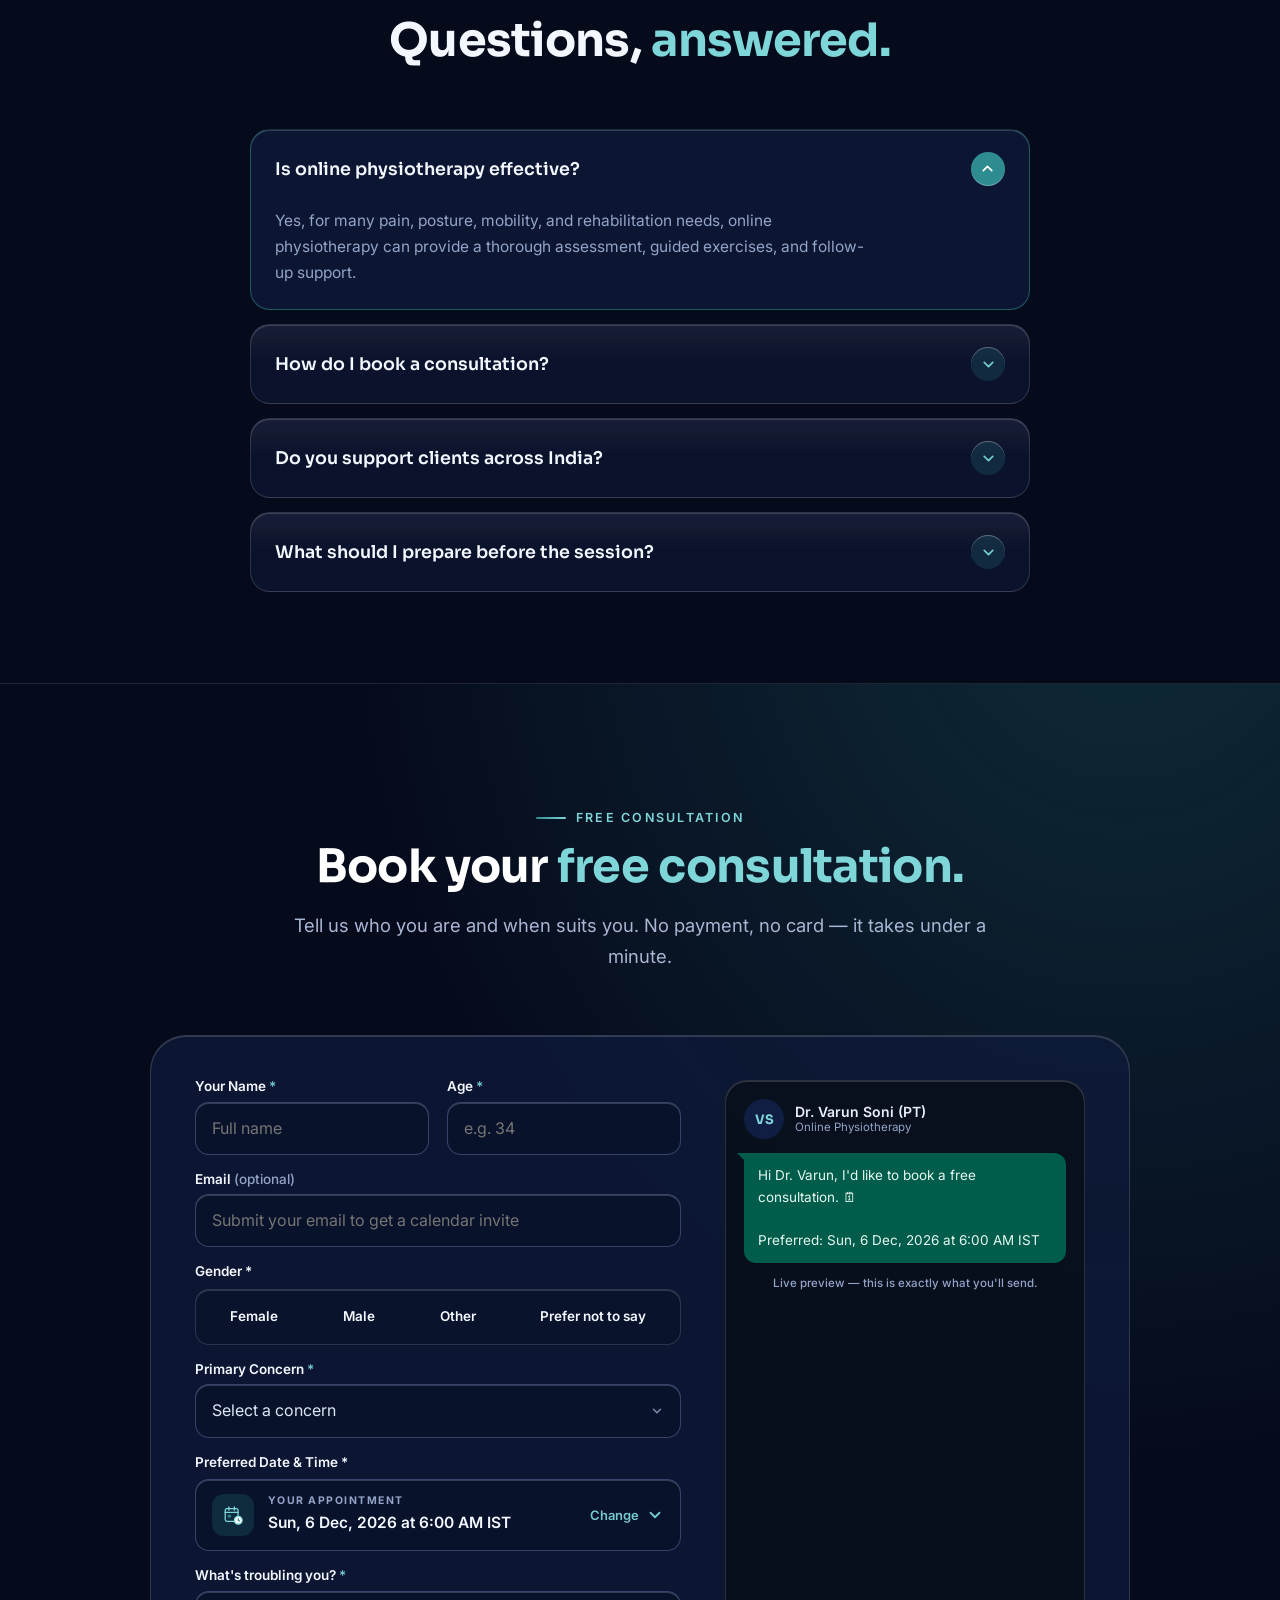
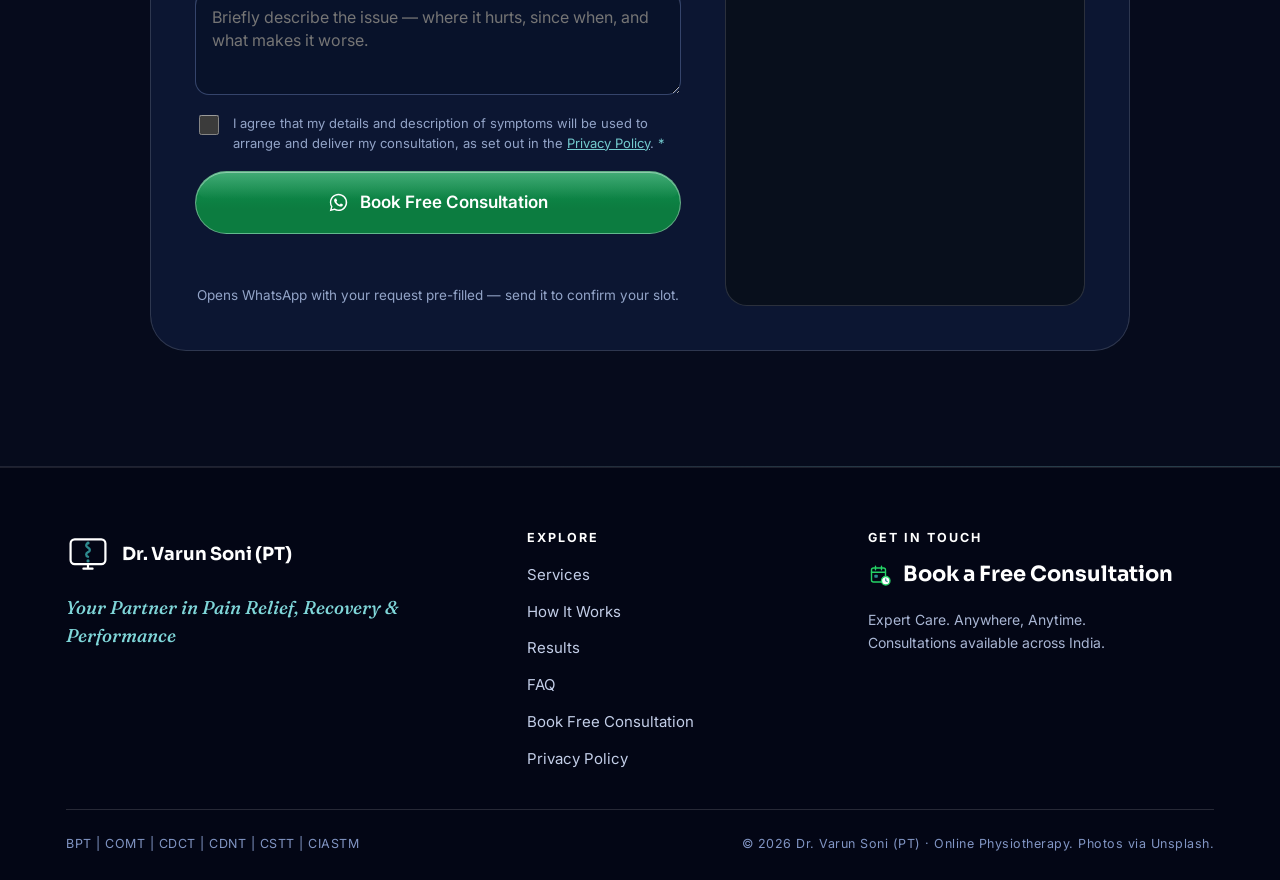
==== commit 4a1c936f: "Add files via upload lines removed to look like single page" ====
--- a/index.html
+++ b/index.html
@@ -732,7 +732,7 @@
 
 
     <!-- ==================== HOW IT WORKS ==================== -->
-    <section class="section how on-navy grain" id="how" data-spy="Steps" aria-labelledby="how-title">
+    <section class="section how" id="how" data-spy="Steps" aria-labelledby="how-title">
       <div class="container">
         <div class="section-head section-head--center" data-reveal="up">
           <span class="eyebrow">How It Works</span>
--- a/styles.css
+++ b/styles.css
@@ -165,10 +165,10 @@
   --header-bg: rgba(7, 12, 30, .48);
   --header-border: rgba(255, 255, 255, .1);
 
-  --band-bg: rgba(8, 15, 38, .48);
-  --band-bg-deep: rgba(5, 10, 28, .58);
-  --marquee-bg: rgba(8, 15, 38, .66);
-  --footer-bg: rgba(4, 7, 20, .8);
+  --band-bg: transparent;
+  --band-bg-deep: transparent;
+  --marquee-bg: transparent;
+  --footer-bg: rgba(4, 7, 20, .85);
   --seal-bg: rgba(18, 32, 74, .88);
 
   --tab-rail: rgba(8, 16, 38, .5);
@@ -1385,12 +1385,12 @@
 
 /* ---------- Credential marquee (glass band) -------------------------------------------------- */
 .marquee {
-  background: var(--marquee-bg);
+  background: transparent;
   overflow: hidden;
-  padding-block: 20px;
+  padding-block: 24px;
   position: relative;
-  border-block: 1px solid rgba(127, 214, 217, .14);
-  box-shadow: inset 0 1px 0 rgba(255, 255, 255, .08);
+  border-block: 0;
+  box-shadow: none;
 }
 
 .marquee::before,
@@ -1607,10 +1607,8 @@
 
 /* ---------- How it works (translucent band) -------------------------------------------------------- */
 .how {
-  background:
-    radial-gradient(110% 130% at 12% -10%, rgba(46, 139, 143, .22), transparent 55%),
-    var(--band-bg);
-  border-block: 1px solid rgba(255, 255, 255, .1);
+  background: radial-gradient(80% 60% at 50% 30%, rgba(46, 139, 143, .16), transparent 70%);
+  border-block: 0;
   color: var(--on-navy);
   overflow: clip;
 }
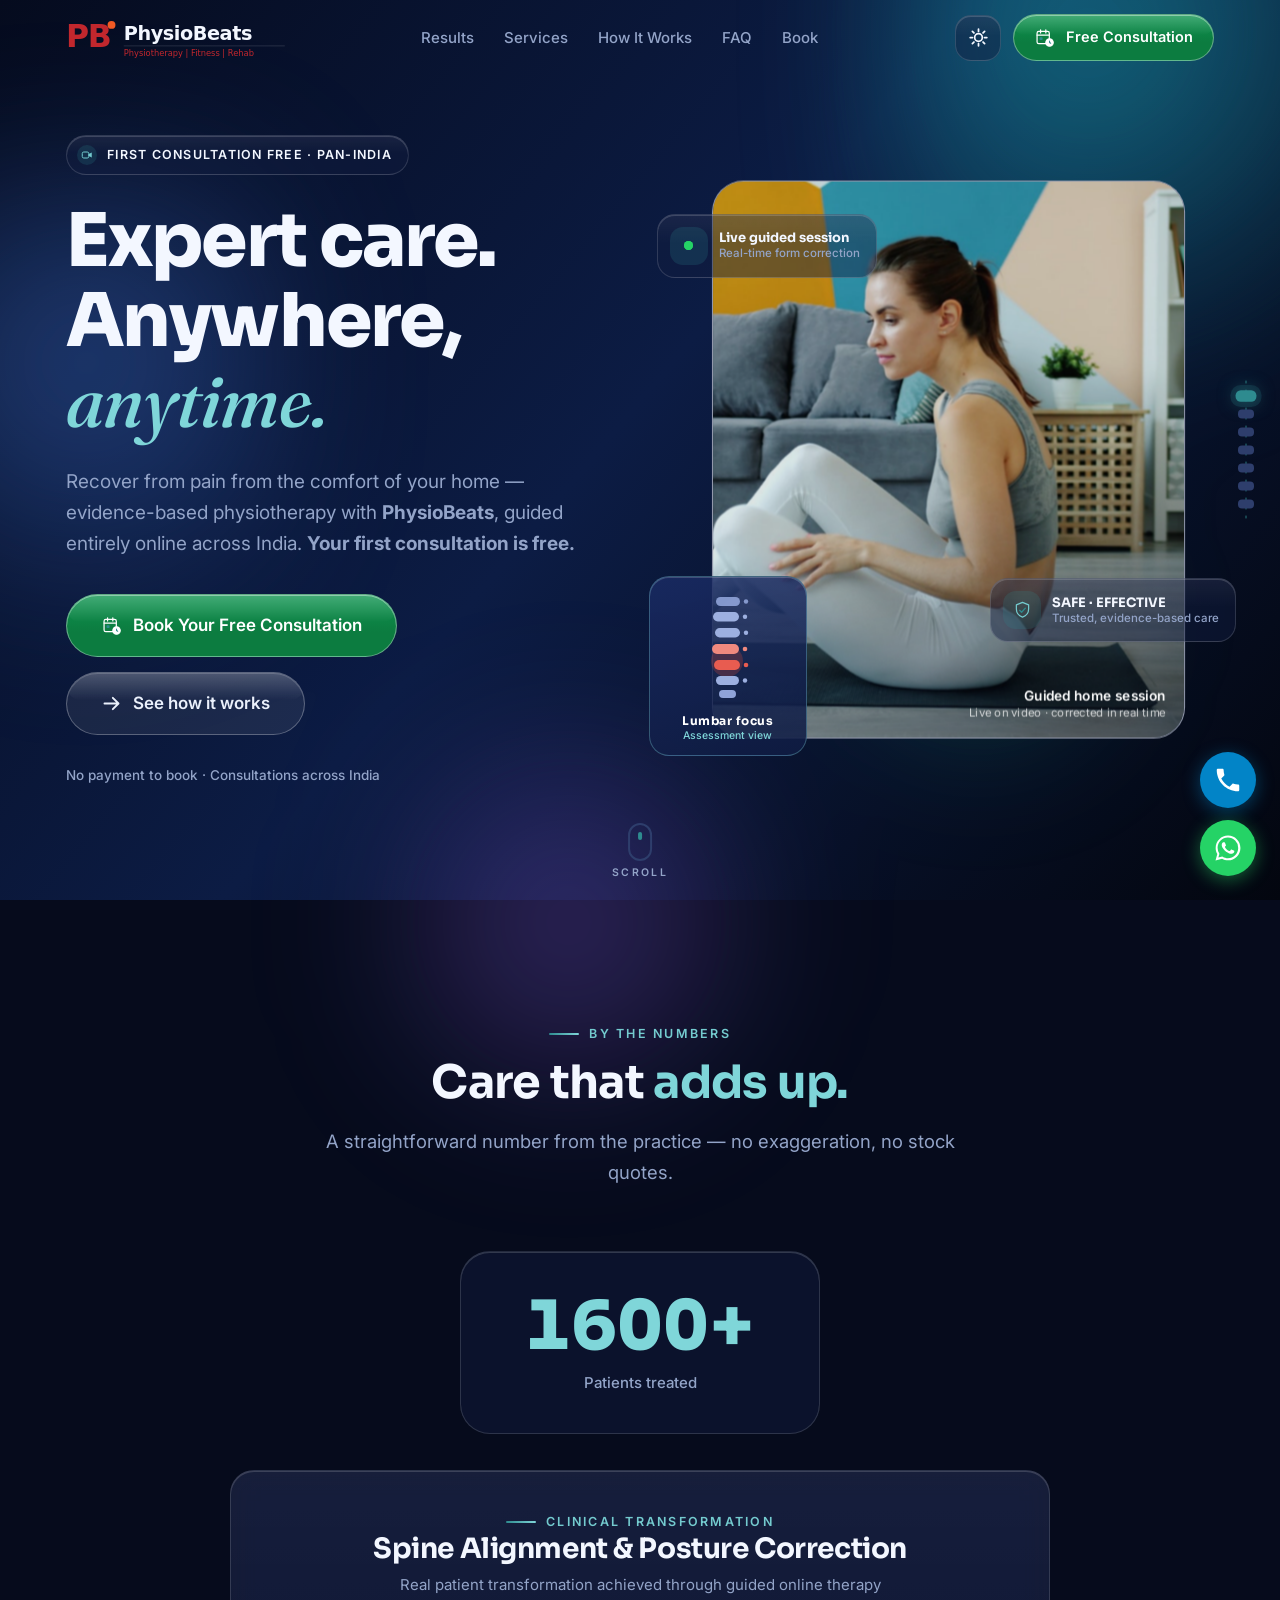
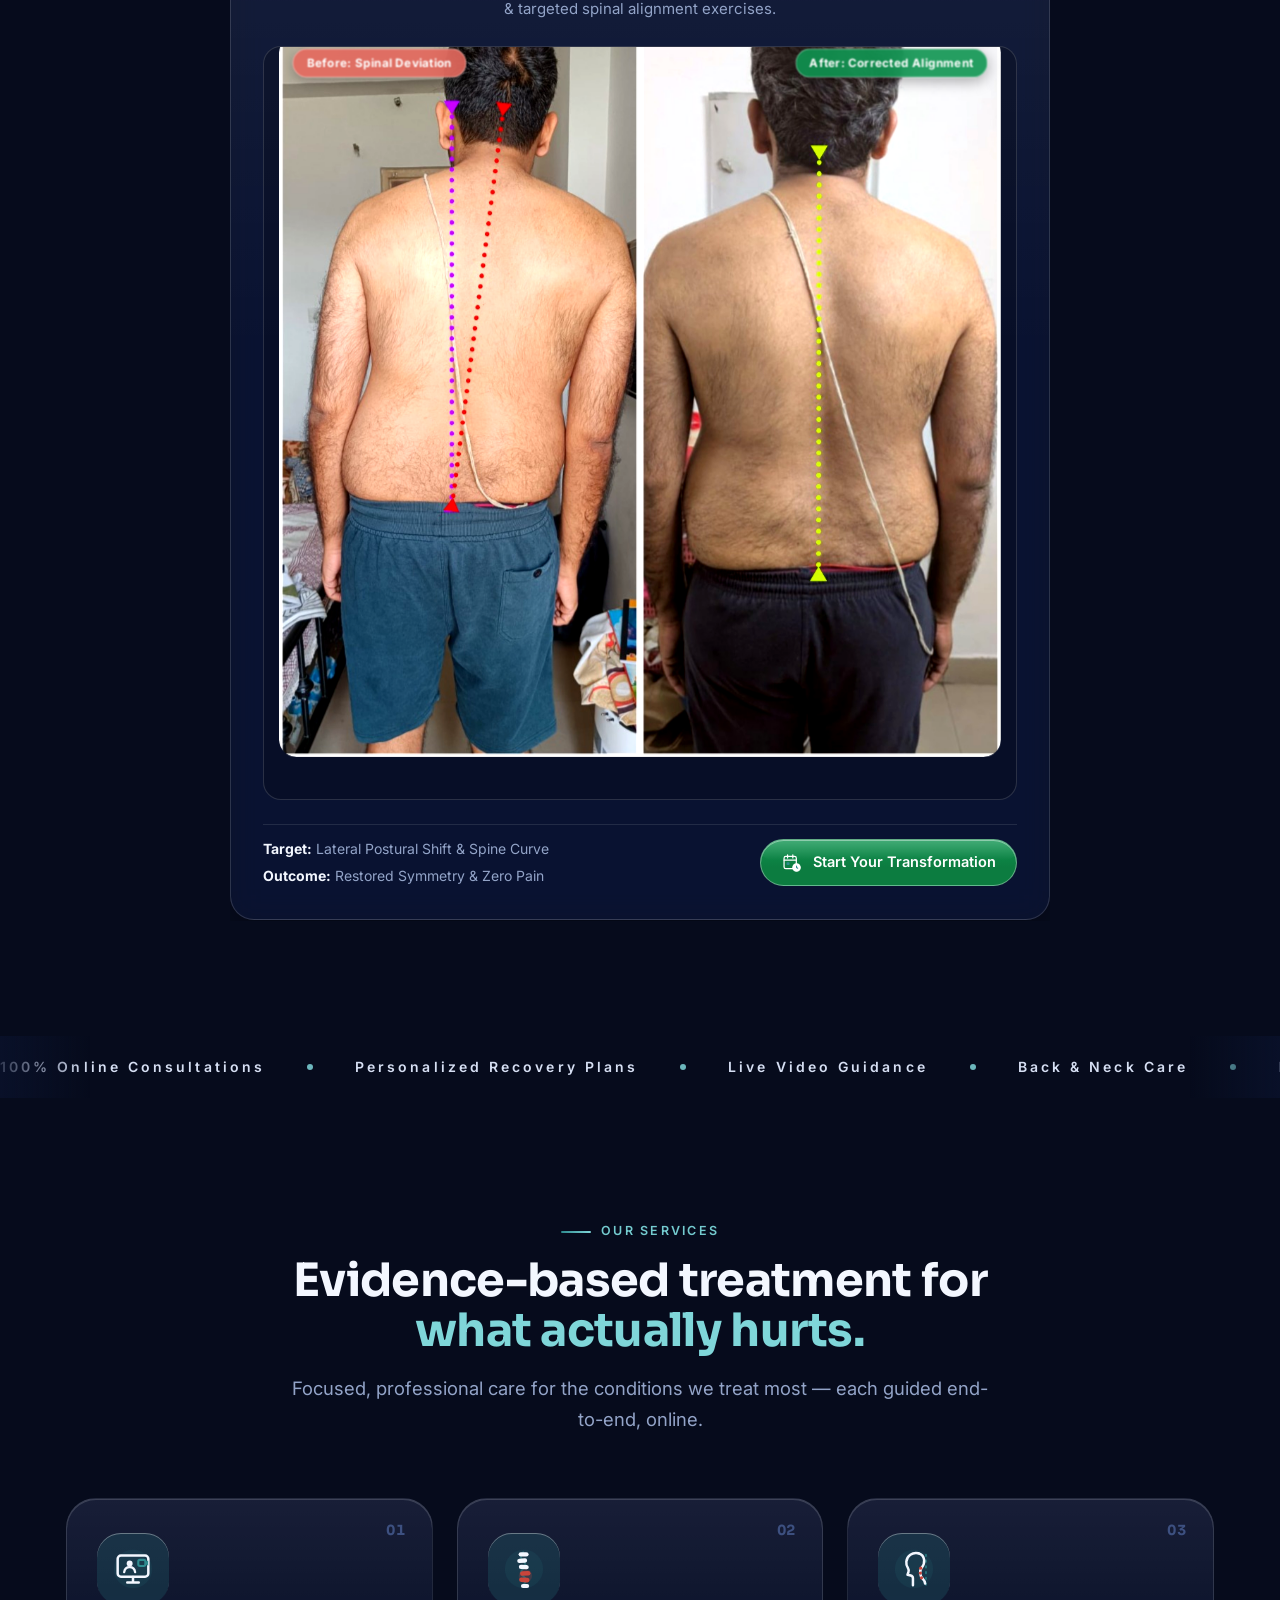
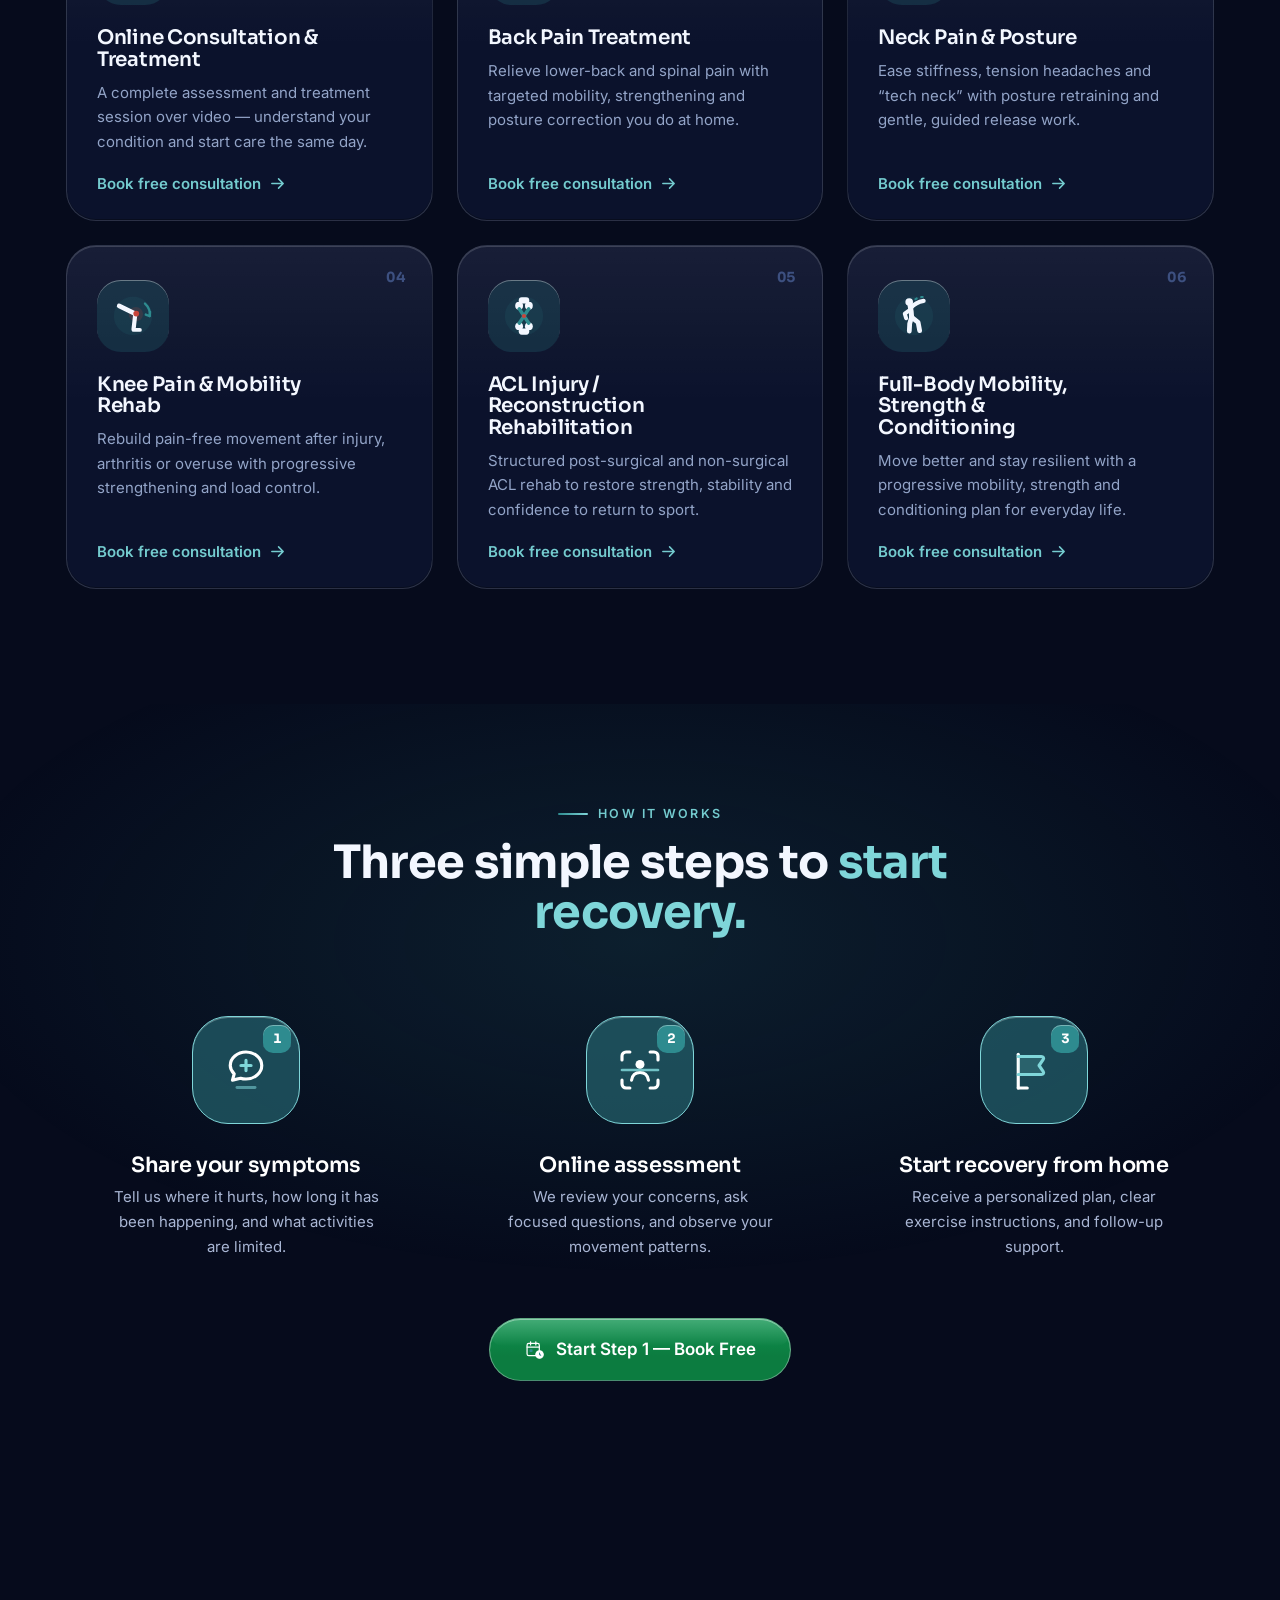
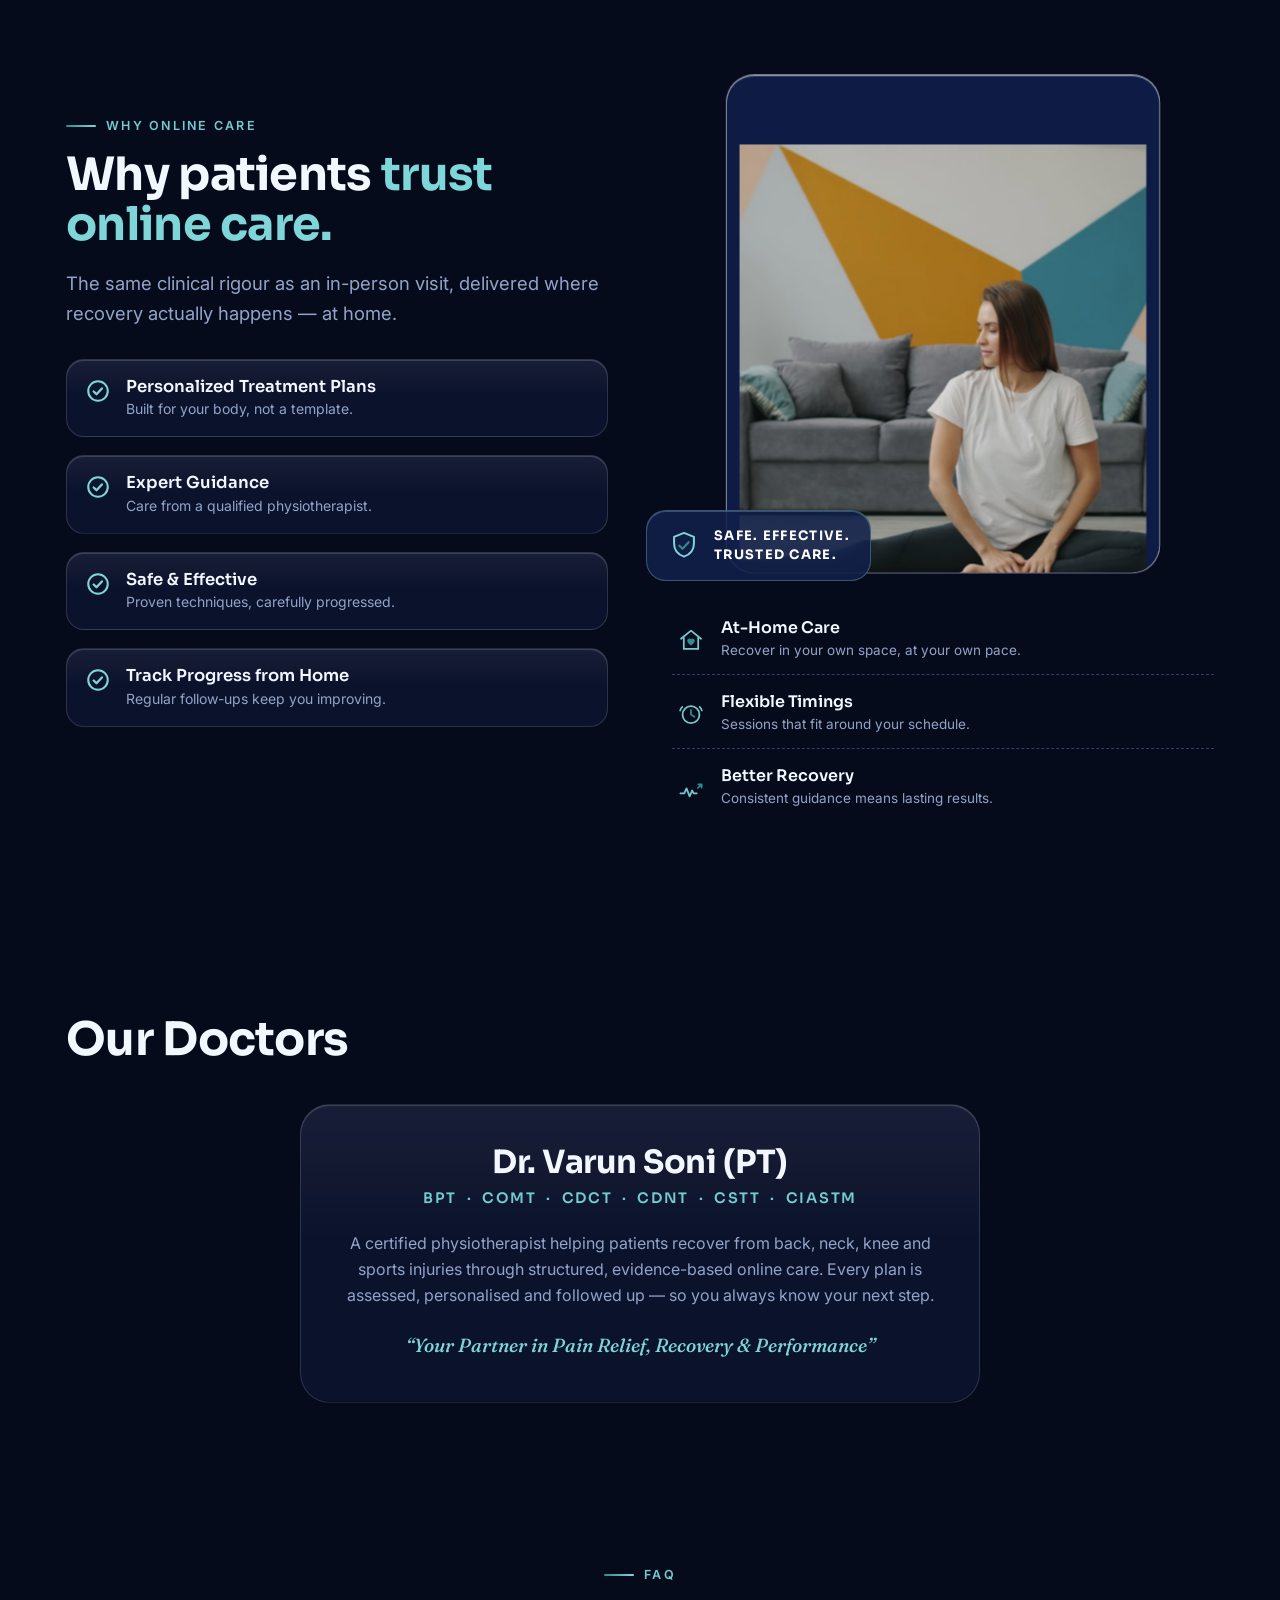
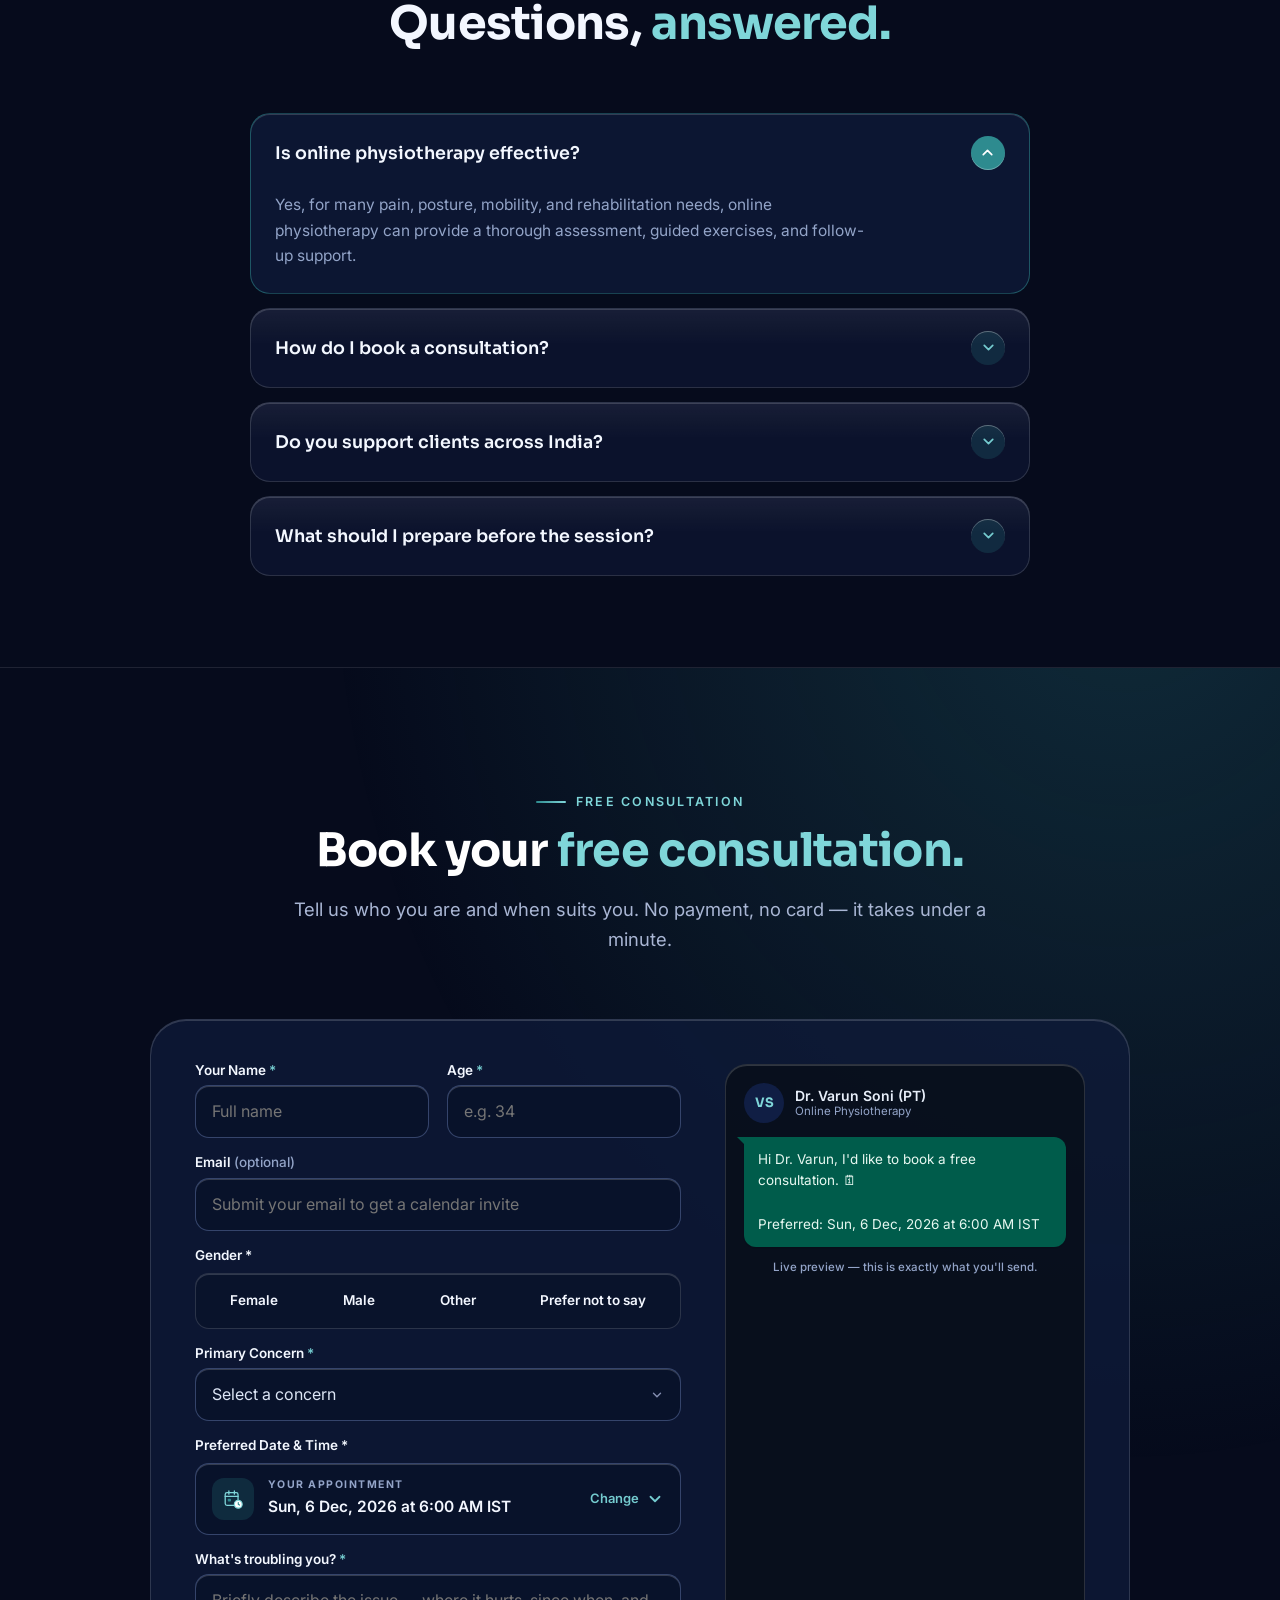
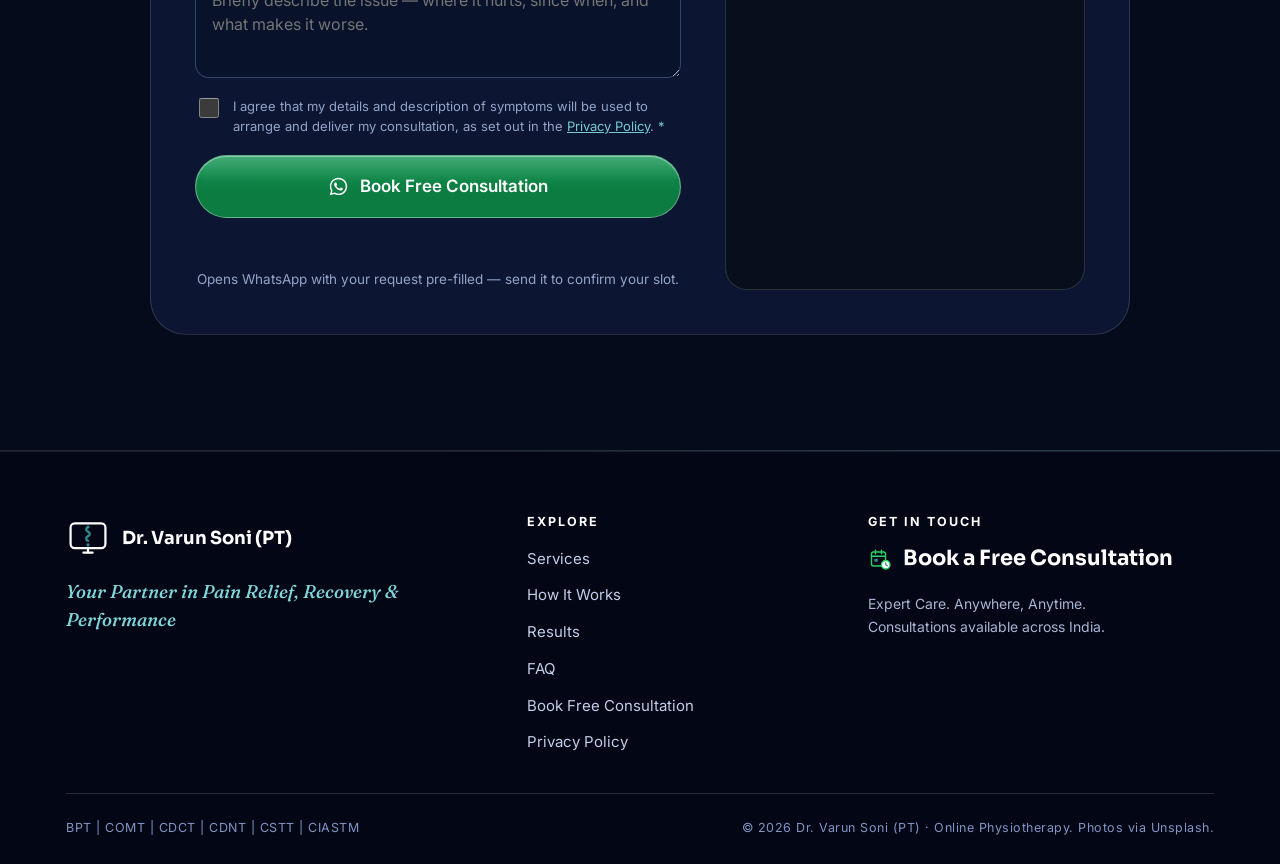
==== commit 55c30681: "Add files via upload" ====
--- a/index.html
+++ b/index.html
@@ -864,12 +864,11 @@
         </div>
         <div class="card" data-reveal="up"
           style="max-width: 680px; margin: 0 auto; text-align: center; padding: 40px 24px;">
-          <h3 class="h3" style="font-size:clamp(24px,3.4vw,32px); margin-bottom: 16px; color: var(--heading);">Dr. Varun
+          <h3 class="h3" style="font-size:clamp(24px,3.4vw,32px); margin-bottom: 8px; color: var(--heading);">Dr. Varun
             Soni <span class="accent">(PT)</span></h3>
-          <div class="creds-row" style="justify-content: center; margin-bottom: 24px;">
-            <span class="cred-chip">BPT</span><span class="cred-chip">COMT</span><span class="cred-chip">CDCT</span>
-            <span class="cred-chip">CDNT</span><span class="cred-chip">CSTT</span><span class="cred-chip">CIASTM</span>
-          </div>
+          <p class="dr-designation">
+            BPT &nbsp;·&nbsp; COMT &nbsp;·&nbsp; CDCT &nbsp;·&nbsp; CDNT &nbsp;·&nbsp; CSTT &nbsp;·&nbsp; CIASTM
+          </p>
           <p class="bio" style="font-size: 16px; line-height: 1.6; color: var(--muted); margin-bottom: 20px;">
             A certified physiotherapist helping patients recover from back, neck, knee and sports
             injuries through structured, evidence-based online care. Every plan is assessed,
--- a/styles.css
+++ b/styles.css
@@ -1906,6 +1906,15 @@
   box-shadow: inset 0 1px 0 rgba(255, 255, 255, .25);
   padding: 8px 13px;
   border-radius: var(--r-pill);
+}
+
+.dr-designation {
+  font: 600 clamp(12.5px, 1.8vw, 14.5px)/1.5 var(--f-head);
+  letter-spacing: 0.12em;
+  text-transform: uppercase;
+  color: var(--accent-text);
+  margin-top: 6px;
+  margin-bottom: 22px;
 }
 
 .physio__body p.bio {
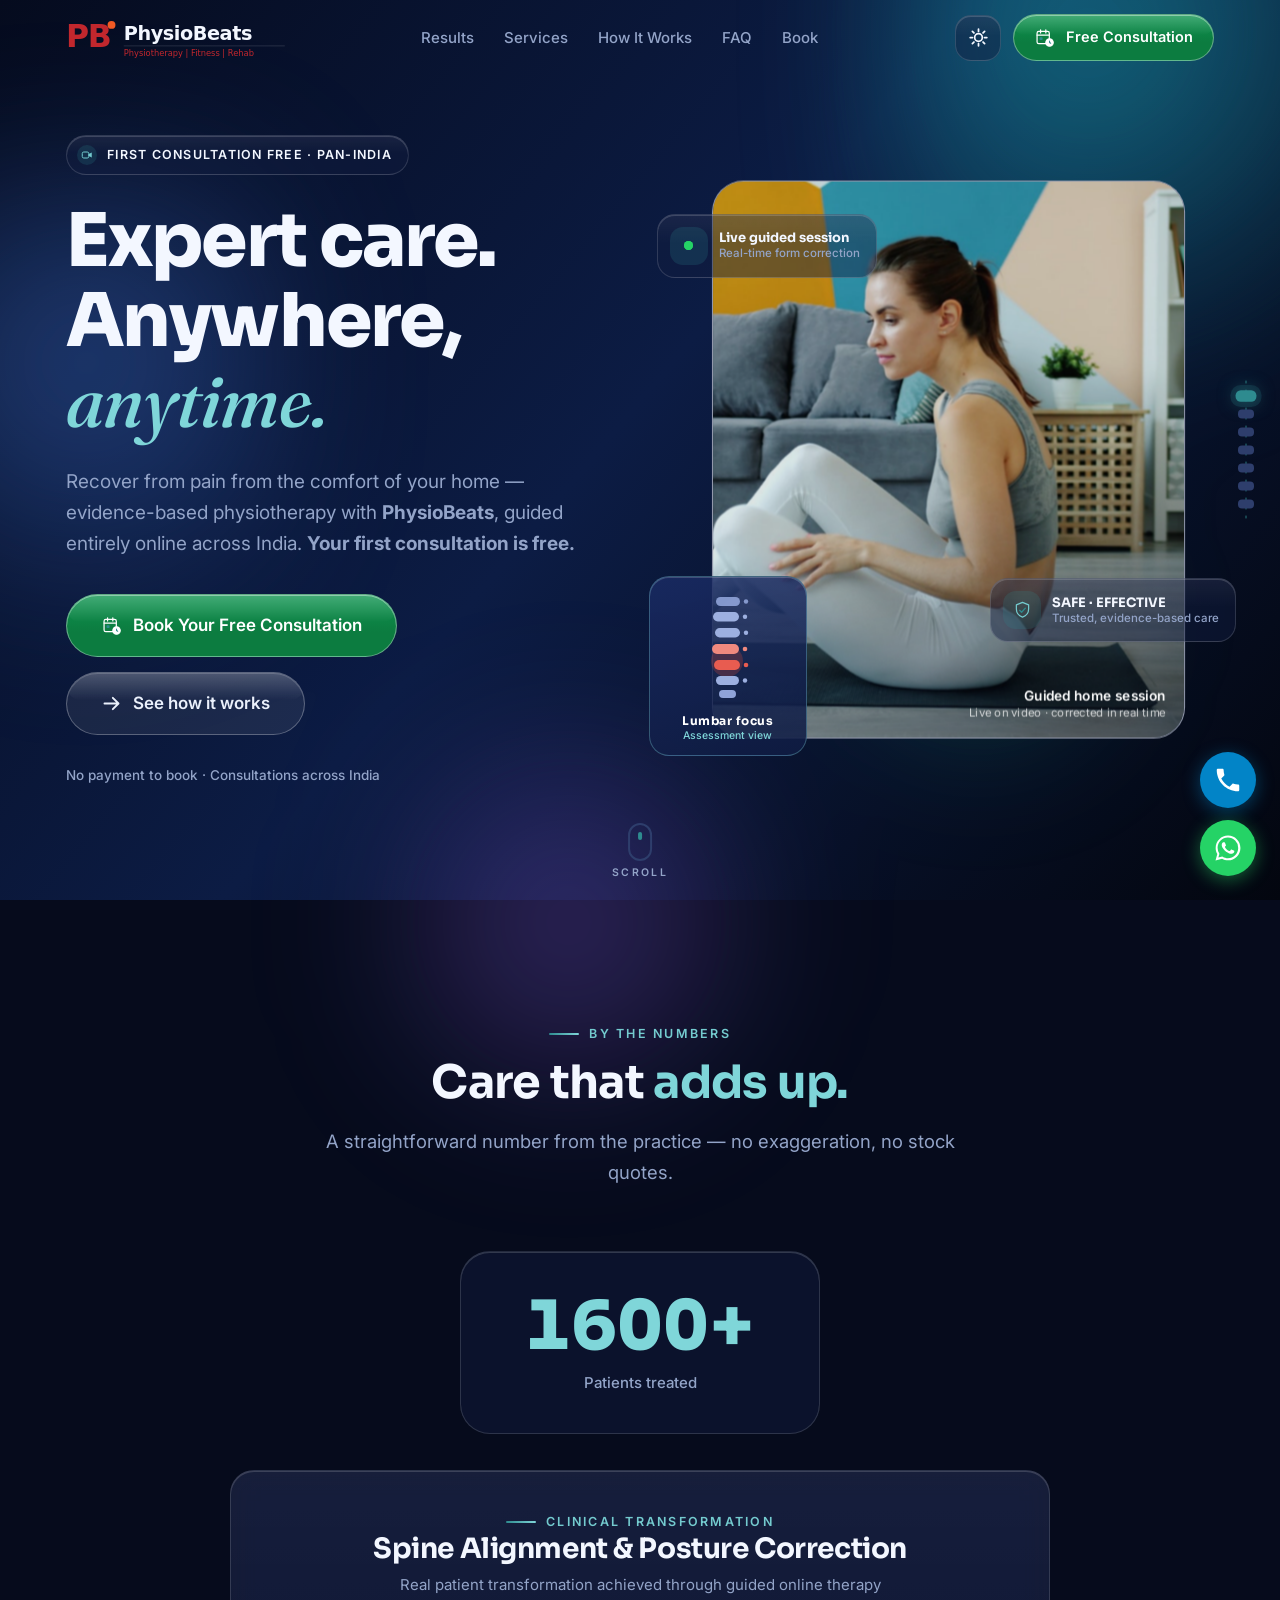
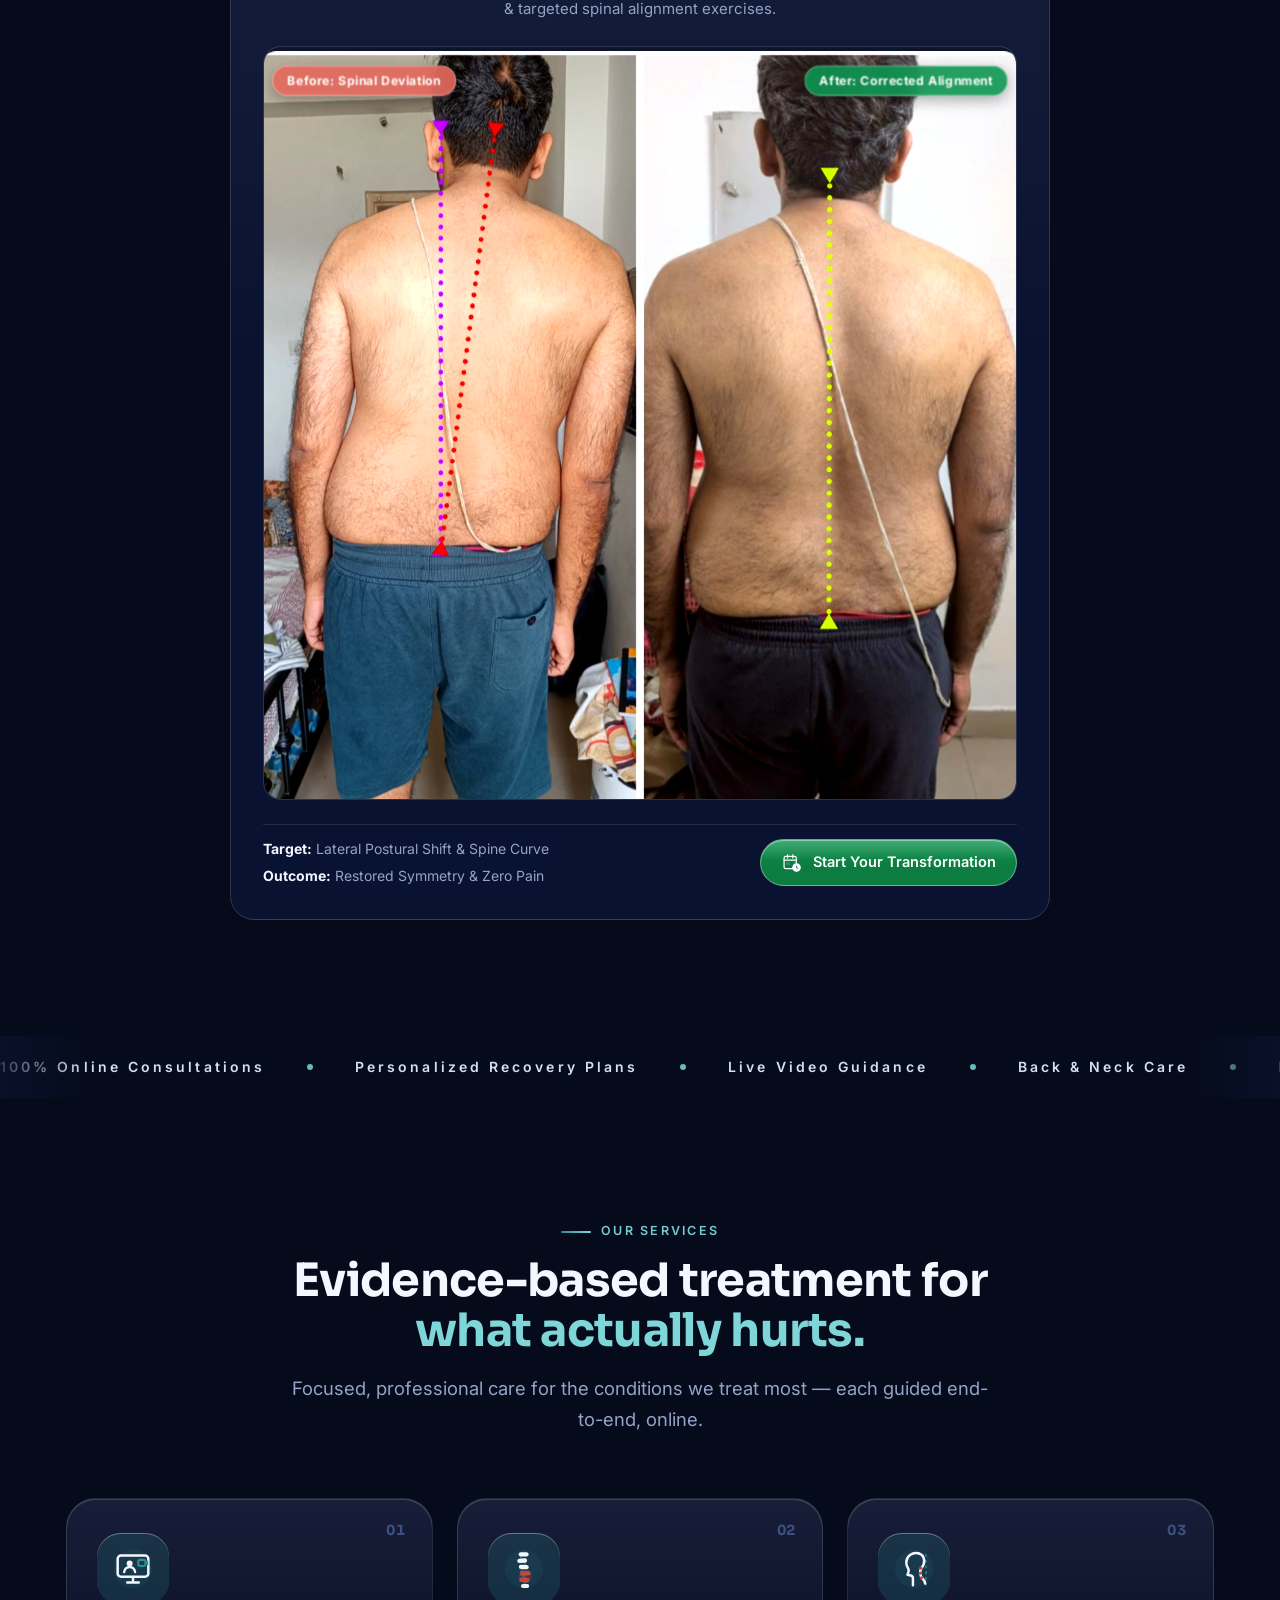
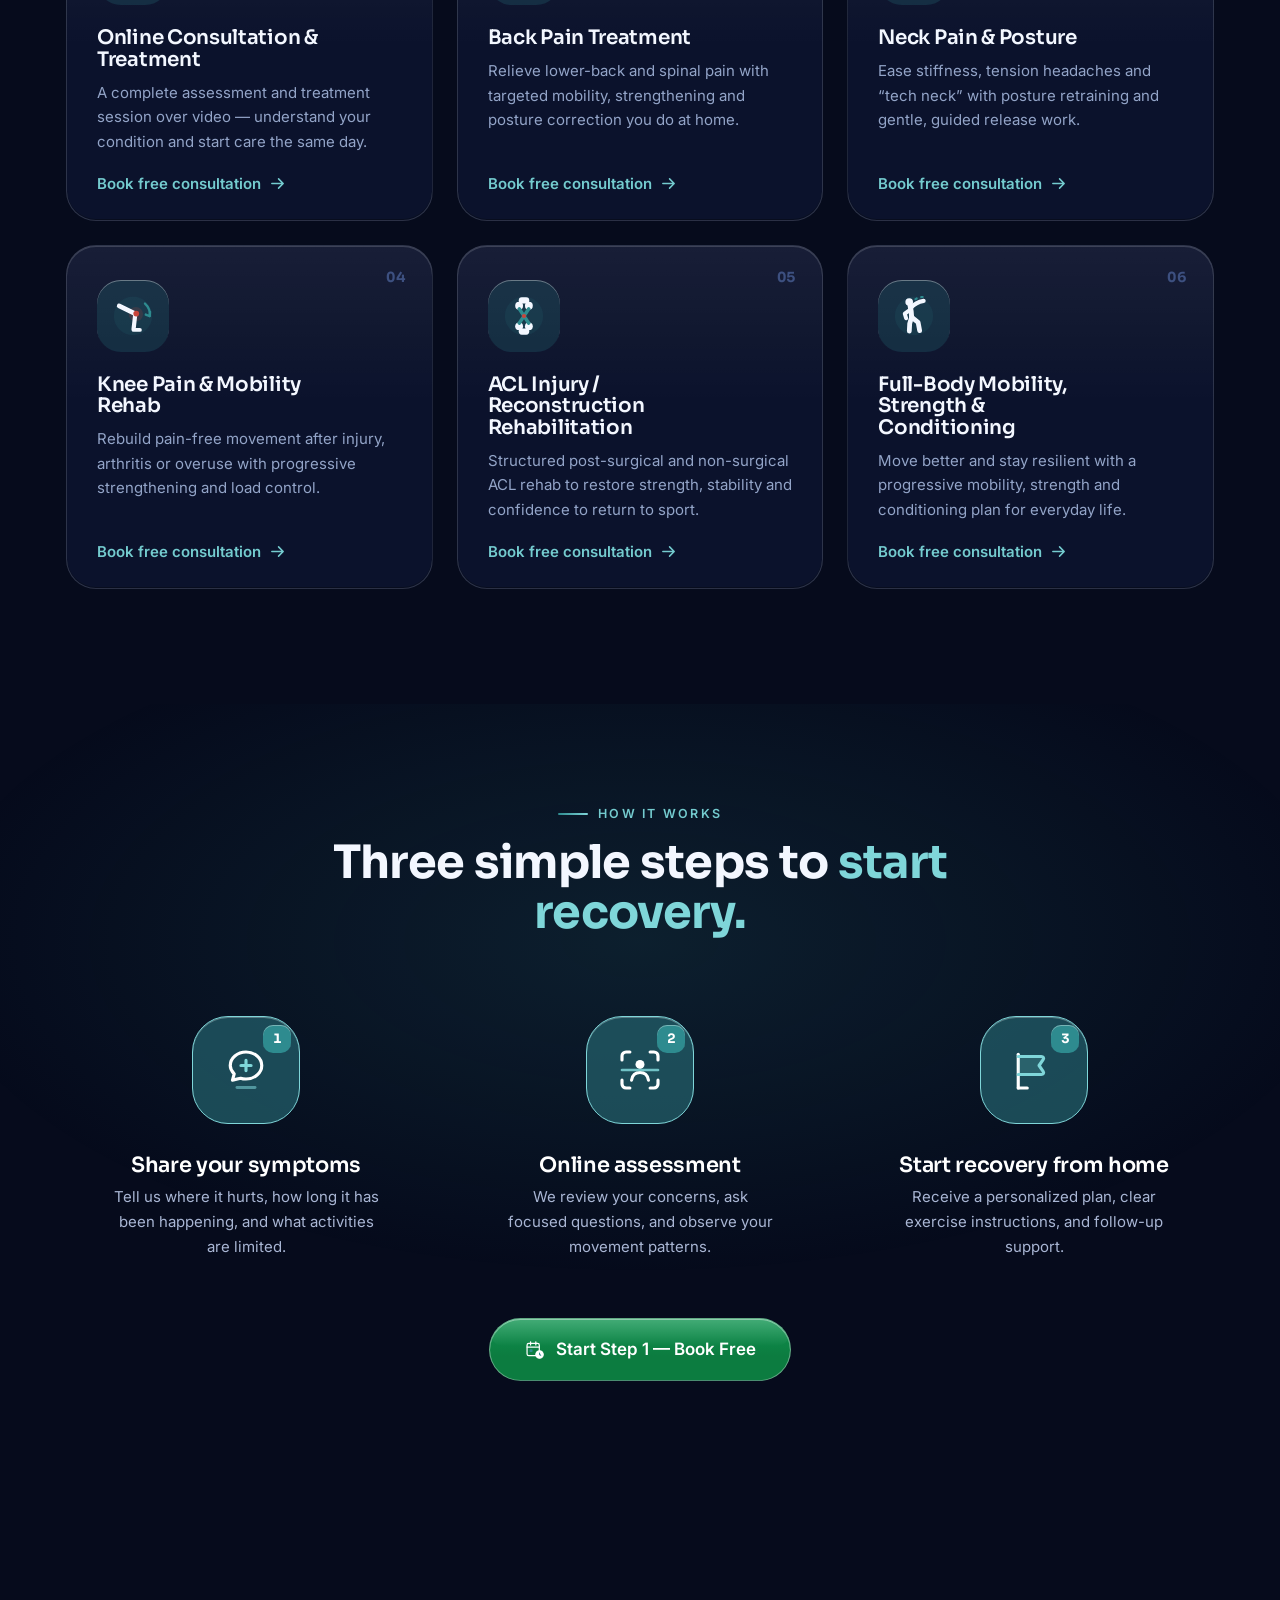
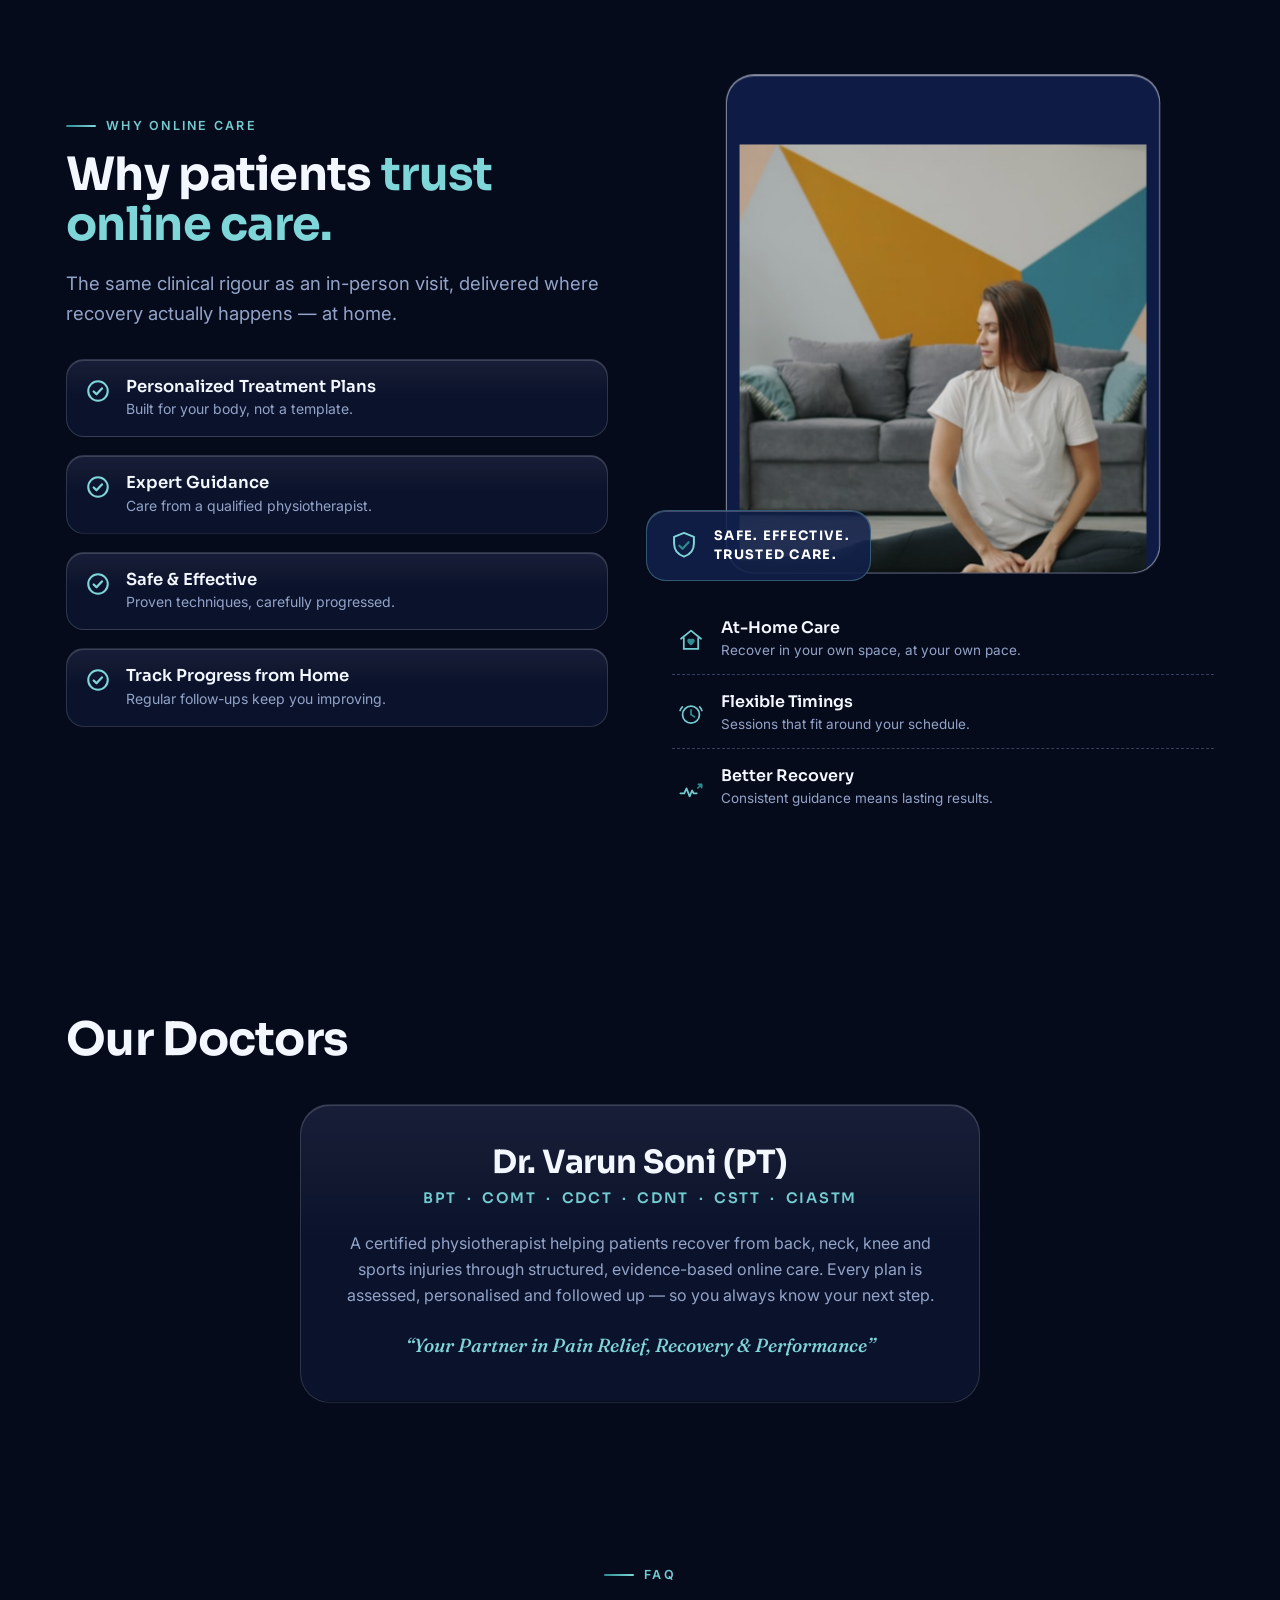
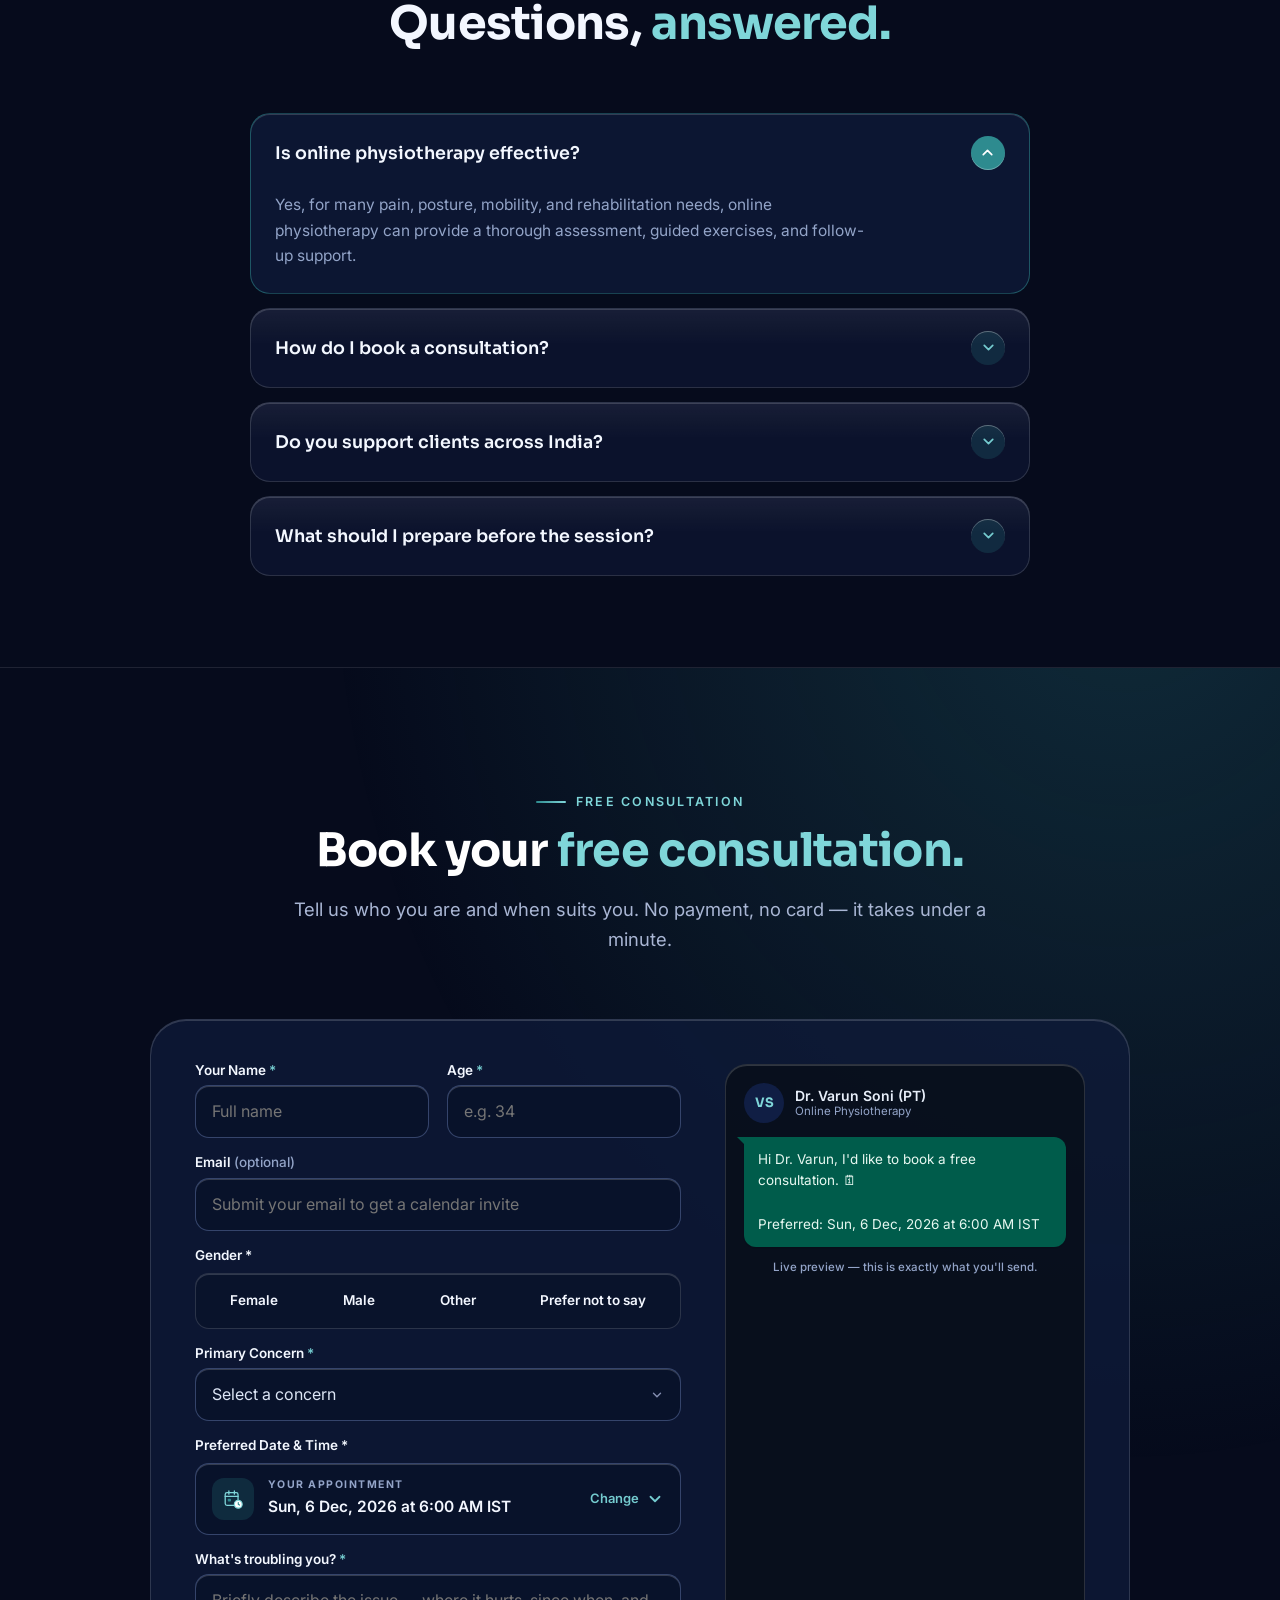
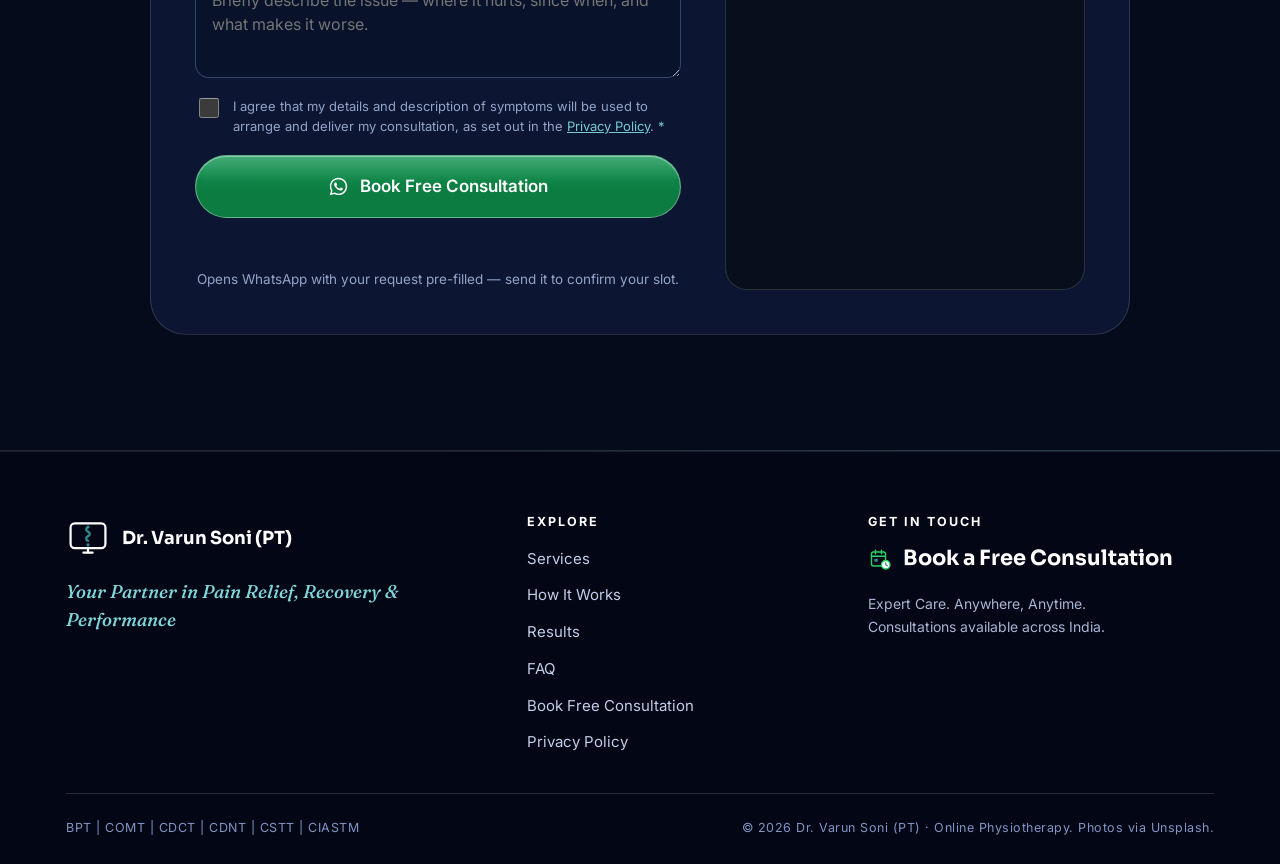
==== commit f62be348: "Add files via upload light up red and logo" ====
--- a/index.html
+++ b/index.html
@@ -575,14 +575,15 @@
             <div class="result-card__header">
               <span class="eyebrow" style="margin-bottom: 6px;">Clinical Transformation</span>
               <h3 class="result-card__title">Spine Alignment &amp; Posture Correction</h3>
-              <p class="result-card__sub">Real patient transformation achieved through guided online therapy &amp; targeted spinal alignment exercises.</p>
+              <p class="result-card__sub">Real patient transformation achieved through guided online therapy &amp;
+                targeted spinal alignment exercises.</p>
             </div>
 
             <div class="result-card__media">
               <figure class="result-card__figure">
-                <img src="assets/img/spine-posture-result.jpg" 
-                     alt="Before and after posture alignment analysis showing visible spinal straightness improvement" 
-                     class="result-card__img" loading="lazy" />
+                <img src="assets/img/spine-posture-result.jpg"
+                  alt="Before and after posture alignment analysis showing visible spinal straightness improvement"
+                  class="result-card__img" loading="lazy" />
                 <div class="result-card__badges">
                   <span class="res-tag res-tag--before">Before: Spinal Deviation</span>
                   <span class="res-tag res-tag--after">After: Corrected Alignment</span>
@@ -596,7 +597,9 @@
                 <span class="res-meta__item"><strong>Outcome:</strong> Restored Symmetry &amp; Zero Pain</span>
               </div>
               <a class="btn btn--wa btn--sm" href="#book" data-cta="results-case">
-                <svg class="ic"><use href="#ic-cal" /></svg> Start Your Transformation
+                <svg class="ic">
+                  <use href="#ic-cal" />
+                </svg> Start Your Transformation
               </a>
             </div>
           </div>
--- a/styles.css
+++ b/styles.css
@@ -2690,6 +2690,79 @@
   color: var(--error);
 }
 
+/* --- Glowing Lit-Up Red Border (Shining & Fading Outwards) --- */
+.field input[aria-invalid="true"],
+.field select[aria-invalid="true"],
+.field textarea[aria-invalid="true"],
+.when-toggle[aria-invalid="true"],
+.seg[aria-invalid="true"],
+input[type="checkbox"][aria-invalid="true"],
+.field input.is-invalid,
+.field select.is-invalid,
+.field textarea.is-invalid,
+.when-toggle.is-invalid,
+.seg.is-invalid,
+input[type="checkbox"].is-invalid {
+  border-color: #FF2E2E !important;
+  box-shadow: 
+    0 0 0 2px #FF2E2E,
+    0 0 12px rgba(255, 46, 46, 0.85),
+    0 0 24px rgba(255, 46, 46, 0.55),
+    0 0 36px rgba(255, 46, 46, 0.3),
+    inset 0 0 6px rgba(255, 46, 46, 0.3) !important;
+  animation: redGlowPulse 1.8s infinite alternate, shakeError 0.35s ease-in-out;
+}
+
+/* Checkbox specific: ensure the check button itself receives identical outline glow */
+input[type="checkbox"][aria-invalid="true"],
+input[type="checkbox"].is-invalid {
+  outline: 2px solid #FF2E2E !important;
+  outline-offset: 2px !important;
+  border-radius: 4px;
+}
+
+.field input[aria-invalid="true"]:focus,
+.field select[aria-invalid="true"]:focus,
+.field textarea[aria-invalid="true"]:focus,
+.when-toggle[aria-invalid="true"]:focus,
+.seg[aria-invalid="true"]:focus-within,
+.field input.is-invalid:focus,
+.field select.is-invalid:focus,
+.field textarea.is-invalid:focus,
+.when-toggle.is-invalid:focus {
+  border-color: #FF1111 !important;
+  box-shadow: 
+    0 0 0 2.5px #FF1111,
+    0 0 16px rgba(255, 17, 17, 0.9),
+    0 0 32px rgba(255, 17, 17, 0.6),
+    0 0 48px rgba(255, 17, 17, 0.35),
+    inset 0 0 8px rgba(255, 17, 17, 0.4) !important;
+}
+
+@keyframes redGlowPulse {
+  0% {
+    box-shadow: 
+      0 0 0 2px #FF2E2E,
+      0 0 10px rgba(255, 46, 46, 0.75),
+      0 0 20px rgba(255, 46, 46, 0.45),
+      inset 0 0 4px rgba(255, 46, 46, 0.2);
+  }
+  100% {
+    box-shadow: 
+      0 0 0 2.5px #FF5555,
+      0 0 16px rgba(255, 85, 85, 0.95),
+      0 0 32px rgba(255, 85, 85, 0.65),
+      0 0 48px rgba(255, 85, 85, 0.35),
+      inset 0 0 8px rgba(255, 85, 85, 0.4);
+  }
+}
+
+@keyframes shakeError {
+  0%, 100% { transform: translateX(0); }
+  20%, 60% { transform: translateX(-4px); }
+  40%, 80% { transform: translateX(4px); }
+}
+
 .form-note {
   text-align: center;
   font-size: 13.5px;
